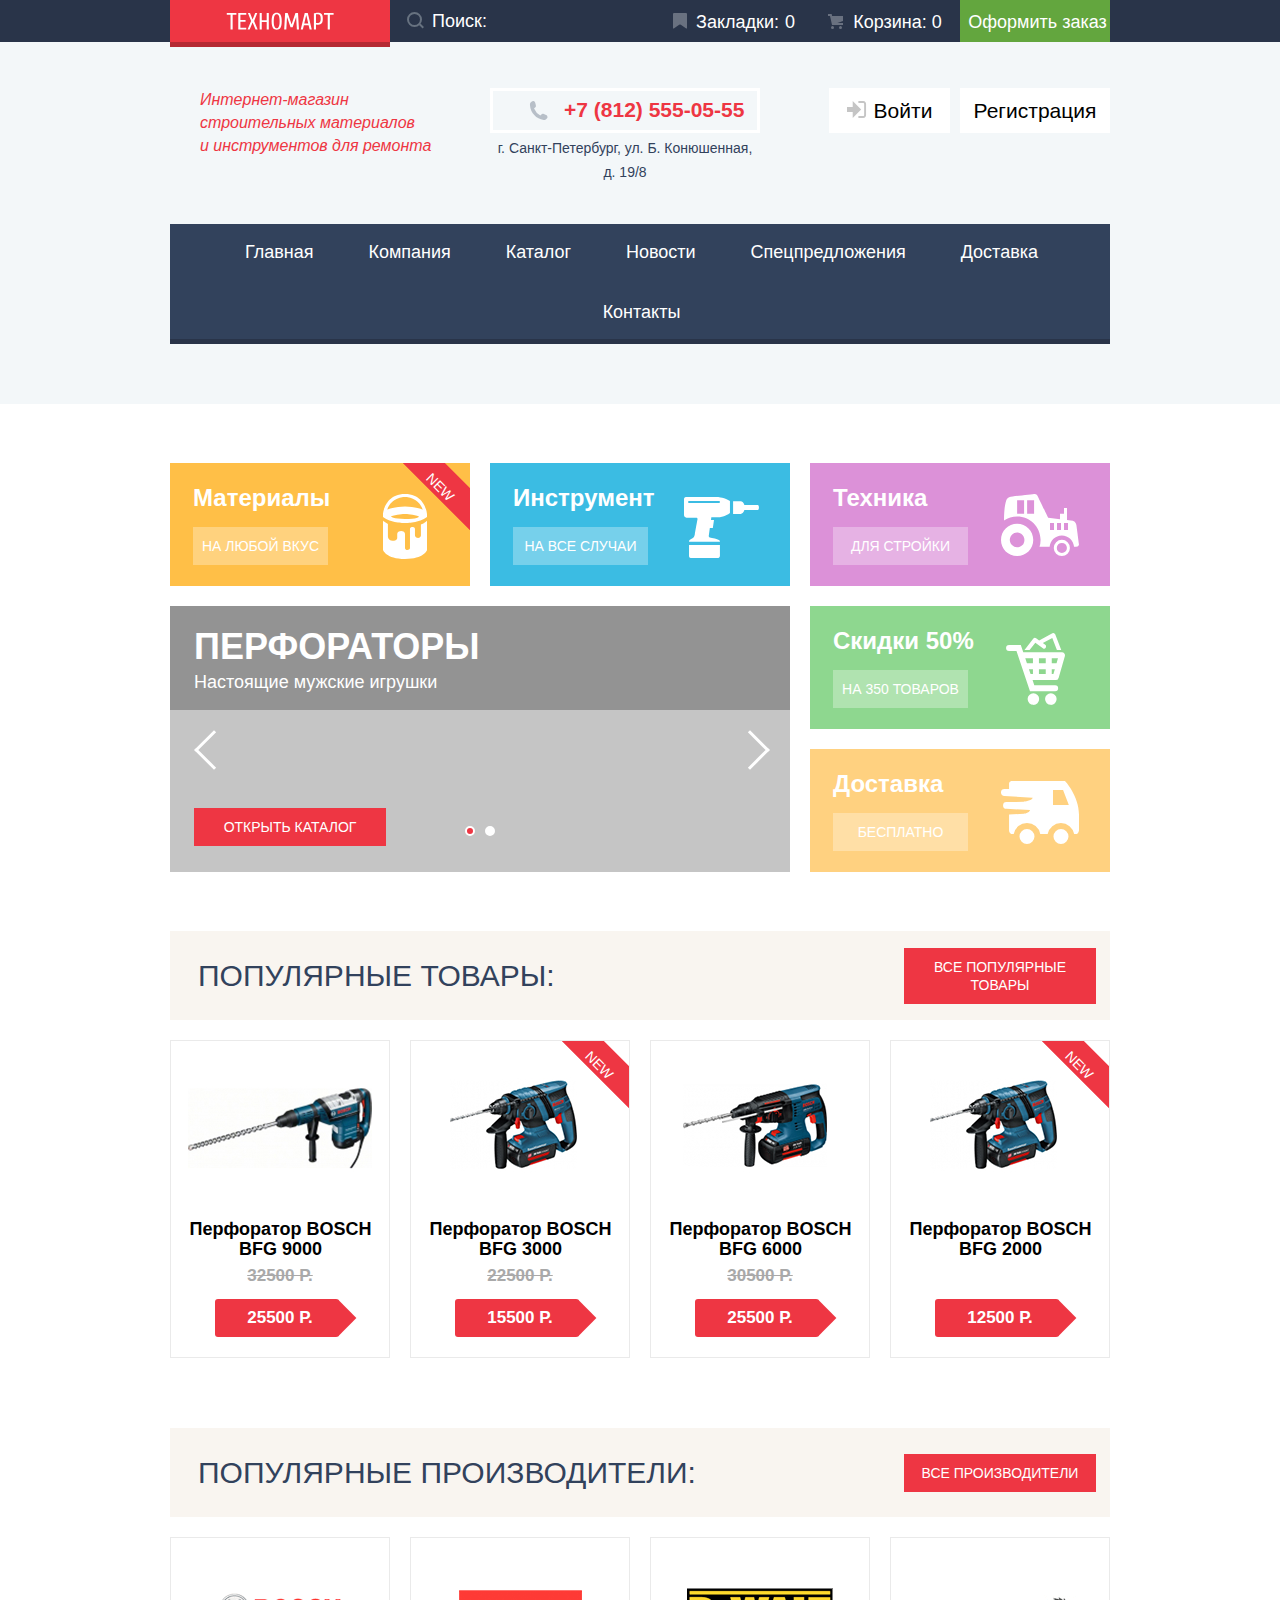
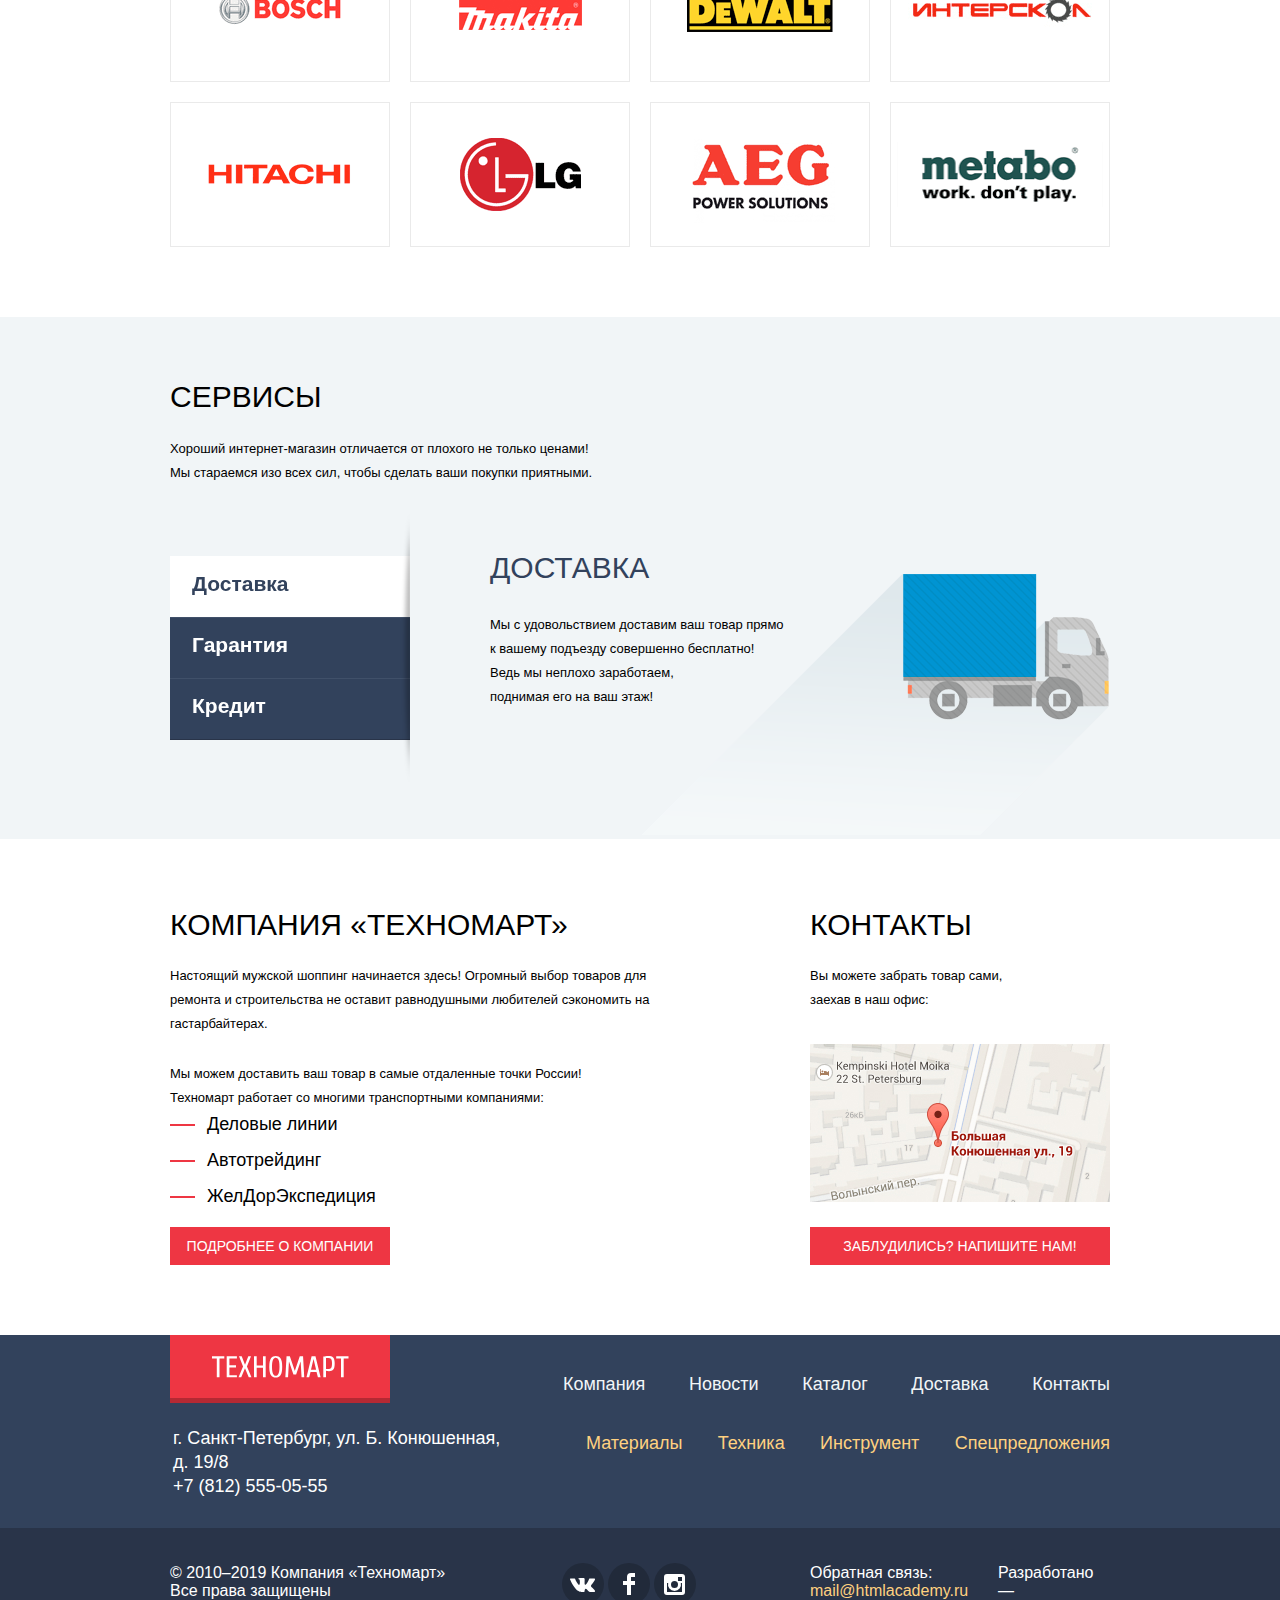
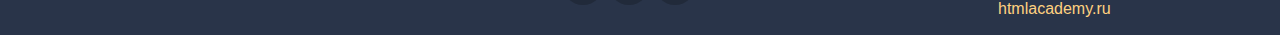
==== index.html @ 14bd51bf "Исправления согласно критерию Д28" ====
<!DOCTYPE html>
<html class="page" lang="ru">
<head>
  <meta charset="UTF-8">
  <title>HTML Academy: Техномарт</title>
  <link href="css/normalize.css" rel="stylesheet">
  <link href="css/style.min.css" rel="stylesheet">
</head>
<body class="page-body">

<header class="page-header">
  <div class="header-bar">
    <div class="container">
      <div class="bar-navigation">
        <a class="header-logo logo-link no-href"></a>
        <form class="search-form" action="https://echo.htmlacademy.ru" method="get">
          <label class="search-block" for="search-field"> 
            <input class="p-2 search-field" id="search-field" type="search" name="search-field" placeholder="Поиск:"><span class="search-icon"></span>
          </label> 
          <button class="search-button" type="submit" name="search-button"></button>
        </form>
        <a class="p-2 bookmark-link" href="">
          <svg width="14" height="16" fill="none" xmlns="http://www.w3.org/2000/svg"><path d="M14 15c0 .55-.37.74-.82.43l-5.36-3.77a1.54 1.54 0 00-1.64 0L.82 15.43c-.45.31-.82.12-.82-.43V1a1 1 0 011-1h12a1 1 0 011 1v14z" fill="#FFF" opacity="0.3"/></svg>
          <span>Закладки: </span><span>0</span>
        </a>
        <a class="p-2 basket-link" href="">
          <svg width="15" height="15" fill="none" xmlns="http://www.w3.org/2000/svg"><path d="M4.5 15a1.5 1.5 0 100-3 1.5 1.5 0 000 3zM12.5 15a1.5 1.5 0 100-3 1.5 1.5 0 000 3zM15 2H4.07l-.42-2H0v2h2.03l1.99 9H15V9H9.44L15 6.95V2z" fill="#FFF" opacity="0.3"/></svg>
          <span>Корзина: </span><span>0</span>
        </a>
        <a class="p-2 order-link" href=""><span>Оформить заказ</span></a>
      </div>
    </div>
  </div>
  <div class="header-navigation">
    <div class="container">
      <nav class="main-navigation">
        <div class="content-navigation">
          <p class="p-5 header-content">Интернет-магазин <br>строительных материалов <br>и&#160;инструментов для ремонта</p>
          <div class="header-contacts">
            <a class="h-4 header-phone" href="tel:+78125550555">+7 (812) 555-05-55</a>
            <address class="desc-txt header-address">г.&#160;Санкт-Петербург, ул.&#160;Б.&#160;Конюшенная, д.&#160;19/8</address>
          </div>
          <div class="user-navigation">
            <a class="p-6 login-link" href=""><svg width="20" height="17" fill="none" xmlns="http://www.w3.org/2000/svg"><path d="M14.17 8.5L5.7 0v6H0v5h5.71v6l8.46-8.5z" fill="#C5C5C5"/><path d="M16.18 15.01h-4.79V17h4.79c2.07 0 2.86-1.81 2.88-3.03V3.03C19.04 1.8 18.26 0 16.18 0h-4.79v1.99h4.79c.8 0 .94.68.96 1.06v10.9c-.02.38-.16 1.06-.96 1.06z" fill="#C5C5C5"/></svg>Войти</a>
            <a class="p-6 register-link" href="">Регистрация</a>
            <div class="p-6 user-name cut-down">
              <a class="user-link" href=""><svg width="20" height="18" fill="none" xmlns="http://www.w3.org/2000/svg"><path d="M17.88 14.17c-2.14-.74-4.25-1.67-5.2-2.4-.66-.5-.78-1.61-.52-2.4a5.49 5.49 0 001.86-4.29C14.02 2.28 12.22 0 10 0 7.78 0 5.98 2.28 5.98 5.08c0 1.8.75 3.38 1.86 4.28.26.8.14 1.92-.51 2.42-.95.72-3.07 1.65-5.21 2.39C-.03 14.9 0 18 0 18h20s.02-3.1-2.12-3.83z" fill="#C5C5C5"/></svg></a>
              <a class="user-link" href="">Равшан Джамшутович</a>
              <a class="user-link" href=""><svg width="20" height="17" fill="none" xmlns="http://www.w3.org/2000/svg"><path d="M20 8.5L11.12 0v6h-6v5h6v6L20 8.5z" fill="#C5C5C5"/><path d="M2.1 13.95V3.05c.02-.38.18-1.06 1.02-1.06h5.02V0H3.12C.94 0 .12 1.81.09 3.03v10.94C.1 15.2.94 17 3.12 17h5.02v-1.99H3.12c-.84 0-1-.68-1.01-1.06z" fill="#C5C5C5"/></svg></a>
            </div>
            <a class="p-3 user-order cut-down" href="">Мои заказы</a><a class="user-marker cut-down">&#9679;</a>
            <a class="p-3 user-profile cut-down" href="">Личный кабинет</a>
          </div>
        </div>
        <ul class="site-navigation">
          <li><a class="p-2 no-href">Главная</a></li>
          <li><a class="p-2" href="">Компания</a></li>
          <li><a class="p-2" href="catalog.html">Каталог</a></li>
          <li><a class="p-2" href="">Новости</a></li>
          <li><a class="p-2" href="">Спецпредложения</a></li>
          <li><a class="p-2" href="">Доставка</a></li>
          <li><a class="p-2" href="">Контакты</a></li>
        </ul>
      </nav>
    </div>
  </div>
</header>

<main class="page-main">
  <div class="container">
    <h1 class="h-2 page-title visually-hidden">Интернет-магазин «Техномарт»</h1>
    <section class="features">
      <h2 class="visually-hidden">Преимущества и фотогалерея товаров</h2>
      <div class="feature-gallery">
        <div class="feature-item new-action">
          <h3 class="h-3 feature-title">Материалы</h3>
          <a class="bttn-txt feature-link" href="">на&#160;любой вкус</a>
        </div>
        <div class="feature-item">
          <h3 class="h-3 feature-title">Инструмент</h3>
          <a class="bttn-txt feature-link" href="">на&#160;все случаи</a>
        </div>
        <div class="feature-item">
          <h3 class="h-3 feature-title">Техника</h3>
          <a class="bttn-txt feature-link" href="">для стройки</a>
        </div>
        <div class="feature-item">
          <h3 class="h-3 feature-title">Скидки&#160;<span>50%</span></h3>
          <a class="bttn-txt feature-link" href="">на&#160;350 товаров</a>
        </div>
        <div class="feature-item">
          <h3 class="h-3 feature-title">Доставка</h3>
          <a class="bttn-txt feature-link" href="">бесплатно</a>
        </div>
        <div class="gallery-sliders gallery-perforator">
          <form class="gallery-slider-form">
            <fieldset class="gallery-filter visually-hidden">
              <legend>Фотогалерея товаров:</legend>
              <input class="" id="gallery-1" type="radio" name="gallery-group" value="gallery-perforator" checked>
              <input class="" id="gallery-2" type="radio" name="gallery-group" value="gallery-drill">
            </fieldset>
          </form>
          <div class="gallery-slider gallery-slider-active">
            <h3 class="h-1 gallery-title">Перфораторы</h3>
            <p class="p-2 gallery-text">Настоящие мужские игрушки</p>
          </div>
          <div class="gallery-slider">
            <h3 class="h-1 gallery-title">Дрели</h3>
            <p class="p-2 gallery-text">Соседям на&#160;радость!</p>
          </div>
          <div class="gallery-slider-button">
            <button class="gallery-button gallery-button-back" type="button" title="Предыдущий слайд"></button>
            <button class="gallery-button gallery-button-next" type="button" title="Следующий слайд"></button>
          </div>
          <div class="gallery-slider-bottom">
            <a class="bttn-txt button catalog-link" href="catalog.html">Открыть каталог</a>
            <div class="gallery-radio-group">
              <label aria-label="Рабочий долбит стену перфоратором" for="gallery-1"><span class="gallery-radio-button gallery-radio-active"></span></label>
              <label aria-label="Рабочий сверлит стену дрелью" for="gallery-2"><span class="gallery-radio-button"></span></label>
            </div>
          </div>
        </div>
      </div>
    </section>
    <section class="popular-products">
      <div class="populars">
        <h2 class="h-2 popular-title">Популярные товары:</h2>
        <a class="bttn-txt button" href="">Все популярные товары</a>
      </div>
      <h3 class="visually-hidden">Список товаров</h3>
      <ul class="product-list">
        <li class="product-item">
          <a class="product-link" href="">
            <h4 class="p-4 product-title">Перфоратор BOSCH BFG 9000</h4>
            <img class="product-picture snippet-32961" src="img/snippet-32961.jpg" width="184" height="164" alt="Перфоратор «BOSCH BFG 9000» работает от сети">
            <p class="price-txt old-price">32500 р.</p>
            <p class="price-txt new-price">25500 р.</p>
          </a>
          <a class="bttn-txt basket-button" href="buy.html">Купить</a>
          <a class="bttn-txt bookmark-button" href="save.html">В закладки</a>
        </li>
        <li class="product-item new-action">
          <a class="product-link" href="">
            <h4 class="p-4 product-title">Перфоратор BOSCH BFG 3000</h4>
            <img class="product-picture snippet-18927" src="img/snippet-18927.jpg" width="127" height="112" alt="Перфоратор «BOSCH BFG 3000» работает от аккумулятора">
            <p class="price-txt old-price">22500 р.</p>
            <p class="price-txt new-price">15500 р.</p>
          </a>
          <a class="bttn-txt basket-button" href="buy.html">Купить</a>
          <a class="bttn-txt bookmark-button" href="save.html">В закладки</a>
        </li>
        <li class="product-item">
          <a class="product-link" href="">
            <h4 class="p-4 product-title">Перфоратор BOSCH BFG 6000</h4>
            <img class="product-picture snippet-945" src="img/snippet-945.jpg" width="144" height="128" alt="Перфоратор «BOSCH BFG 6000» работает от аккумулятора">
            <p class="price-txt old-price">30500 р.</p>
            <p class="price-txt new-price">25500 р.</p>
          </a>
          <a class="bttn-txt basket-button" href="buy.html">Купить</a>
          <a class="bttn-txt bookmark-button" href="save.html">В закладки</a>
        </li>
        <li class="product-item new-action">
          <a class="product-link" href="">
            <h4 class="p-4 product-title">Перфоратор BOSCH BFG 2000</h4>
            <img class="product-picture snippet-18927" src="img/snippet-18927.jpg" width="127" height="112" alt="Перфоратор «BOSCH BFG 2000» работает от аккумулятора">
            <p class="price-txt old-price hidden-content">нет цены</p>
            <p class="price-txt new-price">12500 р.</p> 
          </a>
          <a class="bttn-txt basket-button" href="buy.html">Купить</a>
          <a class="bttn-txt bookmark-button" href="save.html">В закладки</a>
        </li>
      </ul>
    </section>
    <section class="popular-brands">
      <div class="populars">
        <h2 class="h-2 popular-title">Популярные производители:</h2>
        <a class="bttn-txt button" href="">Все производители</a>
      </div>
      <h3 class="visually-hidden">Список производителей</h3>
      <ul class="brand-list">
        <li>
          <a href=""><img src="img/brand-bosch.png" width="126" height="37" alt="Бренд «Bosch»"></a>
        </li>
        <li>
          <a href=""><img src="img/brand-makita.png" width="123" height="40" alt="Бренд «Makita»"></a>
        </li>
        <li>
          <a href=""><img src="img/brand-dewalt.png" width="146" height="44" alt="Бренд «DeWalt»"></a>
        </li>
        <li>
          <a href=""><img src="img/brand-interskol.png" width="200" height="75" alt="Бренд «Интерскол»"></a>
        </li>
        <li>
          <a href=""><img src="img/brand-hitachi.png" width="169" height="31" alt="Бренд «Hitachi»"></a>
        </li>
        <li>
          <a href=""><img src="img/brand-lg.png" width="121" height="73" alt="Бренд «LG»"></a>
        </li>
        <li>
          <a href=""><img src="img/brand-aeg.png" width="151" height="98" alt="Бренд «AEG»"></a>
        </li>
        <li>
          <a href=""><img src="img/brand-metabo.png" width="206" height="73" alt="Бренд «Metabo»"></a>
        </li>
      </ul>
    </section>
  </div>
  <div class="main-services">
    <div class="container">
      <div class="services">
        <h2 class="h-2">Сервисы</h2>
        <p class="p-1">Хороший интернет-магазин отличается от&#160;плохого не&#160;только ценами! <br>Мы&#160;стараемся изо всех сил, чтобы сделать ваши покупки приятными.</p>
      </div>
      <div class="service-aside">
        <ul class="service-list">
          <li class="service-item service-item-active">
            <label class="h-4" for="service-1">Доставка</label>
          </li>
          <li class="service-item">
            <label class="h-4" for="service-2">Гарантия</label>
          </li>
          <li class="service-item">
            <label class="h-4" for="service-3">Кредит</label>
          </li>
        </ul>
      </div>
      <section class="service-sliders service-delivery">
        <h3 class="visually-hidden">Список услуг</h3>
        <form class="service-slider-form">
          <fieldset class="service-filter visually-hidden">
            <legend>Список услуг:</legend>
            <input class="" id="service-1" type="radio" name="service-group" value="service-delivery" checked>
            <input class="" id="service-2" type="radio" name="service-group" value="service-guarantee">
            <input class="" id="service-3" type="radio" name="service-group" value="service-discount">
          </fieldset>
        </form>
        <div class="service-slider service-slider-active">
          <h4 class="h-2 service-title">Доставка</h4>
          <p class="p-1">Мы&#160;с&#160;удовольствием доставим ваш товар прямо <br>к&#160;вашему подъезду совершенно бесплатно! <br>Ведь мы&#160;неплохо заработаем, <br>поднимая его на&#160;ваш этаж!</p>
        </div>
        <div class="service-slider">
          <h4 class="h-2 service-title">Гарантия</h4>
          <p class="p-1">Если купленный у&#160;нас товар поломается или заискрит, <br>а&#160;также в&#160;случае пожара, спровоцированного его <br>возгоранием, вы&#160;всегда можете быть уверены в&#160;нашей <br>гарантии. Мы&#160;обменяем сгоревший товар на&#160;новый. <br>Дом уж&#160;восстановите как-нибудь сами.</p>
        </div>
        <div class="service-slider">
          <h4 class="h-2 service-title">Кредит</h4>
          <p class="p-1">Залезть в&#160;долговую яму стало проще! <br>Кредитные консультанты придут вам на&#160;помощь.</p>
          <a class="bttn-txt button" href="">Отправить заявку</a>
        </div>
      </section>
    </div>
  </div>
  <div class="main-bottom">
    <div class="container">
      <section class="company">
        <h2 class="h-2">Компания «Техномарт»</h2>
        <div class="company-content">
          <p class="p-1">Настоящий мужской шоппинг начинается здесь! Огромный выбор товаров для <br>ремонта и&#160;строительства не&#160;оставит равнодушными любителей сэкономить на&#160;<br>гастарбайтерах.</p>
        </div>
        <div class="company-service">
          <h3 class="visually-hidden">Список партнёров</h3>
          <p class="p-1">Мы&#160;можем доставить ваш товар в&#160;самые отдаленные точки России! <br>Техномарт работает со&#160;многими транспортными компаниями:</p>
          <div class="partner-list">
            <a class="p-2 partner-link" href="">Деловые линии</a>
            <a class="p-2 partner-link" href="">Автотрейдинг</a>
            <a class="p-2 partner-link" href="">ЖелДорЭкспедиция</a>
          </div>
          <a class="bttn-txt button" href="">Подробнее о&#160;компании</a>
        </div>
      </section>
      <section class="contacts">
        <h2 class="h-2">Контакты</h2>
        <div class="contacts-content">
          <p class="p-1">Вы&#160;можете забрать товар сами, <br>заехав в&#160;наш офис:</p>
        </div>
        <div class="contacts-map">
          <a class="map-link" href="map.html"><img src="img/snippet-map.jpg" width="300" height="158" alt="«Техномарт» на карте"></a>
        </div>
        <a class="bttn-txt button contact-link" href="write.html">Заблудились? Напишите нам!</a>
      </section>
    </div>
  </div>
</main>

<footer class="page-footer">
  <div class="main-footer">
    <div class="top-footer">
      <div class="container">
        <div class="footer-company">
          <a class="footer-logo logo-link no-href"></a>
          <p class="p-2 footer-contacts">г.&#160;Санкт-Петербург, ул.&#160;Б.&#160;Конюшенная, д.&#160;19/8 <br><a class="footer-phone" href="tel:+78125550555">+7 (812) 555-05-55</a></p>
        </div>
        <div class="footer-navigation">
          <ul class="top-navigation">
            <li><a class="p-2" href="">Компания</a></li>
            <li><a class="p-2" href="">Новости</a></li>
            <li><a class="p-2" href="catalog.html">Каталог</a></li>
            <li><a class="p-2" href="">Доставка</a></li>
            <li><a class="p-2" href="">Контакты</a></li>
          </ul>
          <ul class="bottom-navigation">
            <li><a class="p-2" href="">Материалы</a></li>
            <li><a class="p-2" href="">Техника</a></li>
            <li><a class="p-2" href="">Инструмент</a></li>
            <li><a class="p-2" href="">Спецпредложения</a></li>
          </ul>
        </div>
      </div>
    </div>
    <div class="bottom-footer">
      <div class="container">
        <p class="p-3 copyright">&#169; 2010–2019 Компания «Техномарт» <br>Все права защищены</p>
        <ul class="footer-social">
          <li class="social-button button-vk"><a class="social-link" href=""><span class="visually-hidden">Вконтакте</span></a></li>
          <li class="social-button button-fb"><a class="social-link" href=""><span class="visually-hidden">Фейсбук</span></a></li>
          <li class="social-button button-ig"><a class="social-link" href=""><span class="visually-hidden">Инстаграм</span></a></li>
        </ul>
        <p class="p-3 developer">Обратная связь: <br>
          <a href="mailto:mail@htmlacademy.ru">mail&#64;htmlacademy.ru</a>
        </p>
        <p class="p-3 developer">Разработано &#8212; <br>
          <a href="https://htmlacademy.ru/intensive/htmlcss">htmlacademy.ru</a>
        </p>
        <p class="p-3 developer visually-hidden">Репозиторий создан для обучения на профессиональном онлайн‑курсе «<a href="https://htmlacademy.ru/intensive/htmlcss">HTML и CSS, уровень 1</a>».</p>
      </div>
    </div>
  </div>
</footer>

<section class="modal modal-feedback shadow">
  <h3 class="h-3 visually-hidden">Обратная связь</h3>
  <form class="modal-feedback-form" action="https://echo.htmlacademy.ru" method="post">
    <div class="modal-feedback-top">
      <label for="feedback-name">
        <span class="p-2 modal-feedback-wrapper">Ваше имя:</span>
        <input class="p-1 modal-feedback-field modal-feedback-name" id="feedback-name" type="text" name="name" placeholder="Имя Фамилия">
      </label>
      <label for="feedback-email">
        <span class="p-2 modal-feedback-wrapper">Ваш e-mail:</span>
        <input class="p-1 modal-feedback-field modal-feedback-email" id="feedback-email" type="email" name="email" placeholder="email@example.com">
      </label>
      <label for="feedback-message">
        <span class="p-2 modal-feedback-wrapper">Текст письма:</span>
        <textarea class="p-1 modal-feedback-textarea modal-feedback-message" id="feedback-message" name="message" rows="5" placeholder="В свободной форме"></textarea>
      </label>
    </div>
    <div class="modal-feedback-bottom">
      <button class="bttn-txt modal-feedback-button" type="submit">Отправить</button>
    </div>
  </form>
  <button class="modal-close" type="button" aria-label="Закрыть"></button>
</section>

<section class="modal modal-map shadow">
  <h3 class="h-3 visually-hidden">Как до нас добраться</h3>
  <iframe src="https://www.google.com/maps/embed?pb=!1m18!1m12!1m3!1d1998.589433000252!2d30.32081117129526!3d59.93895465210814!2m3!1f0!2f0!3f0!3m2!1i1024!2i768!4f13.1!3m3!1m2!1s0x4696310fca145cc1%3A0x42b32648d8238007!2z0JHQvtC70YzRiNCw0Y8g0JrQvtC90Y7RiNC10L3QvdCw0Y8g0YPQuy4sIDE5LzgsINCh0LDQvdC60YIt0J_QtdGC0LXRgNCx0YPRgNCzLCAxOTExODY!5e0!3m2!1sru!2sru!4v1602697998455!5m2!1sru!2sru" width="943" height="442" allowfullscreen="" title="Офис компании по адресу ул. Большая Конюшенная 19/8, Санкт-Петербург"></iframe>
  <button class="modal-close" type="button" aria-label="Закрыть"></button>
</section>

<section class="modal modal-bookmark shadow">
  <div class="modal-bookmark-form">
    <div class="modal-bookmark-top">
      <h3 class="h-3">Товар добавлен в закладки!</h3>
    </div>
    <div class="modal-bookmark-bottom">
      <button class="bttn-txt modal-bookmark-button" type="button">Оформить заказ</button>
      <button class="bttn-txt modal-bookmark-button" type="button">Продолжить покупки</button>
    </div>
  </div>
  <button class="modal-close" type="button" aria-label="Закрыть"></button>
</section>

<section class="modal modal-basket shadow">
  <div class="modal-basket-form">
    <div class="modal-basket-top">
      <h3 class="h-3">Товар добавлен в корзину!</h3>
    </div>
    <div class="modal-basket-bottom">
      <button class="bttn-txt modal-basket-button" type="button">Оформить заказ</button>
      <button class="bttn-txt modal-basket-button" type="button">Продолжить покупки</button>
    </div>
  </div>
  <button class="modal-close" type="button" aria-label="Закрыть"></button>
</section>

<script src="js/script.min.js"></script>

</body>
</html>
---- css/style.min.css ----
@-webkit-keyframes bounce{0%{transform:translateY(-2000px)}70%{transform:translateY(30px)}90%{transform:translateY(-10px)}to{transform:translateY(0)}}@keyframes bounce{0%{transform:translateY(-2000px)}70%{transform:translateY(30px)}90%{transform:translateY(-10px)}to{transform:translateY(0)}}@-webkit-keyframes shake{0%,to{transform:translateX(0)}10%,30%,50%,70%,90%{transform:translateX(-10px)}20%,40%,60%,80%{transform:translateX(10px)}}@keyframes shake{0%,to{transform:translateX(0)}10%,30%,50%,70%,90%{transform:translateX(-10px)}20%,40%,60%,80%{transform:translateX(10px)}}@font-face{font-family:"PT Sans";font-style:normal;font-weight:400;src:local("PT Sans Regular"),local("ptsans"),url(../fonts/ptsans.woff2) format("woff2"),url(../fonts/ptsans.woff) format("woff")}@font-face{font-family:"PT Sans";font-style:normal;font-weight:700;src:local("PT Sans Bold"),local("ptsansbold"),url(../fonts/ptsansbold.woff2) format("woff2"),url(../fonts/ptsansbold.woff) format("woff")}@font-face{font-family:"Cuprum";font-style:normal;font-weight:400;src:local("Cuprum Regular"),local("cuprum"),url(../fonts/cuprum.woff2) format("woff2"),url(../fonts/cuprum.woff) format("woff")}@font-face{font-family:"Cuprum";font-style:italic;font-weight:400;src:local("Cuprum Italic"),local("cuprumitalic"),url(../fonts/cuprumitalic.woff2) format("woff2"),url(../fonts/cuprumitalic.woff) format("woff")}@font-face{font-family:"Cuprum";font-style:normal;font-weight:700;src:local("Cuprum Bold"),local("cuprumbold"),url(../fonts/cuprumbold.woff2) format("woff2"),url(../fonts/cuprumbold.woff) format("woff")}@font-face{font-family:"Cuprum";font-style:italic;font-weight:700;src:local("Cuprum Bold Italic"),local("cuprumbolditalic"),url(../fonts/cuprumbolditalic.woff2) format("woff2"),url(../fonts/cuprumbolditalic.woff) format("woff")}:root{--beige: #F9F5F0;--black: #000000;--cadet-blue-crayola: #C1C6CE;--cobalt-blue: #1D2739;--dark-slate-gray: #677280;--dark-yellow-green: #63A63E;--deep-carmine-pink: #EE3643;--deep-yellow-green: #367315;--gainsboro: #E5E5E5;--granny-s-apples: #8ED78F;--herbal: #5FBB2D;--jade: #00CA74;--light-gray: #B5B5B5;--light-plum: #DC91D8;--light-telegray: #CFCFCF;--marengo: #405069;--moderate-blue: #3D546F;--night-blue: #293449;--orient-red: #BA2732;--pale-orange-yellow: #FFD180;--pale-smoky-white: #EAEAEA;--pearl-white: #F7F3EC;--periwinkle-crayola-light: #F1F5F7;--periwinkle-crayola-lighter: #F3F7F9;--periwinkle-crayola-very-light: #F2F6F8;--persian-red: #CA2C37;--sapphire-dark-blue: #161D29;--sapphire-blue: #212A3A;--shiny-orange: #FFBF47;--silver: #C5C5C5;--smoky-white: #F4F4F4;--twitter: #3BBCE3;--rich-yellowish-green: #518534;--very-pale-blue: #D7DCDE;--violet-blue: #32425C;--wet-asphalt: #565656;--white: #FFFFFF;--white-aluminum: #A9A9A9;--white-rgb: 255, 255, 255;--black-rgb: 0, 0, 0;--silver-rgb: 197, 197, 197;--white-aluminum-rgb: 169, 169, 169}body{min-width:940px;margin:0;padding:0;font-weight:400;font-size:14px;line-height:24px;color:var(--black);background-color:var(--white)}a{text-decoration:none}img{max-width:100%;height:auto}.h-1,.h-2,.h-3,.h-4,body{font-family:"Cuprum","Arial Narrow",sans-serif;font-style:normal}.h-1{font-weight:700;font-size:36px;line-height:36px;text-transform:uppercase}.h-2,.h-3,.h-4{line-height:30px}.h-2{font-weight:400;font-size:30px;text-transform:uppercase}.h-3,.h-4{font-weight:700;font-size:24px}.h-4{font-size:21px}.h-5{font-size:13px;line-height:18px;text-transform:uppercase}.h-5,.h-6,.p-1,.p-2,.p-3,.p-4{font-family:"PT Sans","Arial",sans-serif;font-style:normal;font-weight:400}.h-6{font-size:15px;line-height:19px;text-transform:uppercase}.p-1,.p-2,.p-3,.p-4{font-size:13px;line-height:24px}.p-2,.p-3,.p-4{font-family:"Cuprum","Arial Narrow",sans-serif;font-size:18px}.p-3,.p-4{font-size:16px;line-height:18px}.p-4{font-family:"PT Sans","Arial",sans-serif;font-weight:700;font-size:18px;line-height:20px}.bttn-txt,.desc-txt,.p-5,.p-6{font-family:"Cuprum","Arial Narrow",sans-serif;font-weight:400}.p-5{font-style:italic;font-size:16px;line-height:23px}.bttn-txt,.desc-txt,.p-6{font-style:normal}.p-6{font-size:21px;line-height:21px}.bttn-txt,.desc-txt{font-size:14px}.bttn-txt{line-height:18px;text-transform:uppercase}.desc-txt{line-height:24px}.filter-txt,.legend-txt,.price-txt{font-family:"PT Sans","Arial",sans-serif;font-style:normal;font-weight:700;font-size:17px;line-height:18px;text-transform:uppercase}.legend-txt{line-height:30px}.shadow{background:inherit;background-blend-mode:normal;-webkit-filter:drop-shadow(0 4px 20px rgba(var(--black-rgb).15));filter:drop-shadow(0 4px 20px rgba(var(--black-rgb).15))}.page{height:100%}.page-body{min-height:100%}.container{width:940px;margin:0 auto;padding:0}.page-header{display:grid;margin-bottom:59px}.header-bar{height:42px;position:relative;background:var(--night-blue)}.bar-navigation{display:grid}.header-logo{grid-column:1/2;grid-row:1/2;width:220px;height:47px;background-image:url(../img/logo-technomart-24.svg);background-position:56px 12px;background-repeat:no-repeat}.logo-link{background-color:var(--deep-carmine-pink);box-shadow:inset 0 -5px 0 rgba(var(--black-rgb),.24)}.logo-link:active:not(.no-href){background-color:var(--orient-red)}.search-form{grid-column:2/3;grid-row:1/2}.search-block{width:270px;height:42px;display:flex}.search-field{width:100%;height:100%;margin:0;padding:0 0 0 42px;outline:0;border:0;color:var(--white);background:inherit}.search-field::-webkit-input-placeholder{color:inherit;background:inherit}.search-field::-moz-placeholder{color:inherit;background:inherit}.search-field::placeholder{color:inherit;background:inherit}.search-button{position:absolute;top:0;width:37px;height:42px;border:0;background:inherit;cursor:pointer}.search-icon{position:relative;background:inherit;order:-1}.search-icon::before{content:"";position:absolute;top:12px;left:17px;width:15px;height:15px;border:2px solid var(--dark-slate-gray);border-radius:50%;box-sizing:border-box}.search-icon::after{content:"";position:absolute;top:25px;left:29px;width:5px;height:2px;background-color:var(--dark-slate-gray);transform:rotate(45deg)}.search-field:hover+.search-icon::before{border:2px solid var(--white)}.search-field:hover+.search-icon::after{background-color:var(--white)}.search-field:focus{color:var(--black)}.search-field:focus,.search-field:focus+.search-icon{background:var(--white)}.search-field:focus+.search-icon::before{border:2px solid var(--deep-carmine-pink)}.search-field:focus+.search-icon::after{background-color:var(--deep-carmine-pink)}.bookmark-link{grid-column:3/4;grid-row:1/2}.basket-link,.order-link{grid-column:4/5;grid-row:1/2}.order-link{grid-column:5/6}.basket-link,.bookmark-link,.order-link{width:150px;height:42px;text-align:center;color:var(--white)}.order-link{background:var(--dark-yellow-green)}.basket-link span,.bookmark-link span,.order-link span{display:inline-block;vertical-align:middle}.basket-link span,.order-link span{padding:10px 0 8px 5px}.bookmark-link span{padding:10px 2px 8px 4px}.basket-link svg,.bookmark-link svg{padding:10px 0;vertical-align:middle}.basket-link:active,.bookmark-link:active,.order-link:active{background:var(--sapphire-dark-blue)}.order-link:focus,.order-link:hover{background:var(--herbal)}.order-link:active{color:rgba(var(--white-rgb),.5);background:var(--dark-yellow-green)}.basket-link:focus svg path,.basket-link:hover svg path,.bookmark-link:focus svg path,.bookmark-link:hover svg path{opacity:1}.basket-link:active svg path,.bookmark-link:active svg path{opacity:.3}.basket-link-active,.bookmark-link-active{background:var(--deep-carmine-pink)}.header-contacts .header-phone,.header-navigation{background:var(--periwinkle-crayola-lighter)}.main-navigation{padding-top:46px;margin-bottom:60px}.content-navigation{margin-bottom:40px;display:grid;grid-template-columns:1fr 1fr 1fr;gap:20px}.header-content{margin:0;padding-top:0;padding-left:30px;color:var(--deep-carmine-pink)}.header-contacts{padding-right:30px}.header-contacts .header-phone{width:270px;height:45px;padding-top:4px;padding-left:71px;display:block;border:3px solid var(--white);box-sizing:border-box;background-image:url(../img/icon-phone.svg);background-position:36px 10px;background-repeat:no-repeat}.header-phone{margin-bottom:3px;color:var(--deep-carmine-pink)}.header-address{text-align:center;color:var(--violet-blue)}.user-navigation{display:flex;flex-wrap:wrap;align-items:flex-start;align-content:flex-start;justify-content:flex-end}.login-link{width:121px;margin-right:10px;padding:12px 0;color:var(--black)}.login-link svg{padding-top:1px;vertical-align:top;margin-right:7px}.login-link,.register-link,.user-name{text-align:center;background:var(--white)}.register-link{width:150px;padding:12px 0;color:var(--black)}.user-name{position:relative;width:209px;padding:12px 45px}.user-link:nth-child(1) svg{position:absolute;top:13px;left:15px;background-position:0 0}.user-link:nth-child(2){color:var(--black)}.user-link:nth-child(3) svg{position:absolute;top:14px;right:17px;background-position:0 0}.user-marker,.user-order,.user-profile{margin-top:7px}.user-order,.user-profile{color:var(--violet-blue)}.user-profile{margin-right:45px}.user-marker{padding:0 13px;color:var(--violet-blue);font-size:10px;line-height:18px;cursor:pointer}.login-link:focus,.login-link:hover,.register-link:focus,.register-link:hover,.user-marker:focus,.user-marker:hover,.user-order:focus,.user-order:hover,.user-profile:focus,.user-profile:hover{color:var(--deep-carmine-pink)}.login-link:focus svg path,.login-link:hover svg path,.user-link:focus svg path,.user-link:hover svg path{fill:var(--moderate-blue)}.login-link:active,.register-link:active,.user-link:active,.user-marker:active,.user-order:active,.user-profile:active{color:var(--silver)}.login-link:active svg path,.user-link:active svg path{fill:var(--silver)}.site-navigation{margin:0;padding:0;list-style:none;text-align:center;background:var(--violet-blue);box-shadow:inset 0 -5px 0 var(--night-blue)}.site-navigation li{height:60px;display:inline-block;vertical-align:top}.site-navigation a{padding:16px 24px 20px 27px;display:block;color:var(--white)}.site-navigation a:focus:not(.no-href),.site-navigation a:hover:not(.no-href){background:var(--night-blue)}.site-navigation a:active:not(.no-href){opacity:.5;background:var(--cobalt-blue)}.breadcrumbs{position:absolute;margin-top:-150px;padding:0;list-style:none;display:flex;flex-wrap:wrap;justify-content:flex-start}.breadcrumbs-item{position:relative;margin-right:40px}.breadcrumbs-item-link{width:19px;height:19px;display:block;background-image:url(../img/icon-home.svg);background-position:0 4px;background-repeat:no-repeat}.breadcrumbs-item:last-child{margin-right:0}.breadcrumbs-item::after{content:"";position:absolute;top:7px;right:-20px;width:8px;height:8px;border-top:1px solid var(--cadet-blue-crayola);border-right:1px solid var(--cadet-blue-crayola);box-sizing:border-box;background-color:rgb(var(--white-rgb),0);transform:rotate(45deg)}.breadcrumbs-item-current::after{display:none}.breadcrumbs-item-current a,.filter-title h2,.filter-title h3{color:var(--black)}.breadcrumbs-item a:not(.no-href){color:var(--black)}.breadcrumbs-item a:focus:not(.no-href),.breadcrumbs-item a:hover:not(.no-href){text-decoration:underline}.page-title{padding:29px 14px 30px 28px;color:var(--violet-blue);background:var(--periwinkle-crayola-very-light)}.filters{display:flex;flex-wrap:wrap;flex-direction:row;align-items:flex-start;justify-content:space-between}.filter-products{width:220px}.select-products{width:700px;margin-bottom:59px}.select-products .product-item:nth-child(3n){margin-bottom:18px}.select-products .product-list{margin-bottom:30px}.filter-title{width:auto;height:38px;padding-left:18px;padding-right:14px;border-radius:5px;color:var(--black);background:var(--pearl-white);display:flex;align-items:center;justify-content:space-between}.filter-title:not(.filter-navigation){margin-bottom:13px}.filter-form,.filter-item label{padding:0;margin:0}.filter-navigation{margin-bottom:28px}.filter-navigation ul{width:auto;padding:0;margin:0;list-style:none}.filter-navigation li{margin-left:14px;display:inline-block;vertical-align:middle}.filter-navigation li:first-child{margin-left:0}.filter-navigation-price,.filter-navigation-type{width:100px}.filter-navigation-function{width:145px}.filter-navigation-fall,.filter-navigation-rise{width:auto}.filter-navigation-fall a,.filter-navigation-rise a{padding-right:0}.filter-link,.filter-link-triangle{opacity:.3;color:var(--black)}.filter-link:not(.filter-link-active){text-decoration:underline;-webkit-text-decoration-style:dotted;text-decoration-style:dotted;text-underline-position:under;-webkit-text-decoration-color:var(--deep-carmine-pink);text-decoration-color:var(--deep-carmine-pink)}.filter-link:focus:not(.filter-link-active),.filter-link:hover:not(.filter-link-active){opacity:1;color:var(--black);-webkit-text-decoration-style:solid;text-decoration-style:solid;-webkit-text-decoration-color:var(--deep-carmine-pink);text-decoration-color:var(--deep-carmine-pink)}.filter-link-triangle:focus:not(.filter-link-active),.filter-link-triangle:hover:not(.filter-link-active){opacity:1;color:var(--black)}.filter-link-active{opacity:1;color:var(--deep-carmine-pink);text-decoration:none;cursor:default}.filter-item{padding:0;margin:0;border:0}.filter-item:nth-child(1) legend{padding-top:0;padding-bottom:10px}.filter-item:nth-child(1){padding-bottom:25px;margin-bottom:15px}.filter-item:nth-child(2) legend{padding-bottom:20px}.filter-item:nth-child(2){padding-bottom:6px;margin-bottom:18px}.filter-item:nth-child(3) legend{padding-bottom:24px}.filter-item:nth-child(3){margin-bottom:18px}.filter-item:not(.filter-item-last){border-bottom:1px solid var(--gainsboro)}.range-controls{position:relative;height:41px;margin-bottom:9px;padding-top:39px;padding-right:20px;padding-left:20px;background-color:var(--pearl-white);border-radius:5px}.range-controls .scale{width:180px;height:2px;background:var(--very-pale-blue)}.range-controls .bar{width:152px;height:2px;background:var(--jade)}.range-controls .toggle{position:absolute;top:30px;left:0;width:4px;height:4px;border:8px solid var(--white);background-color:var(--white-aluminum);border-radius:50%;box-shadow:0 2px 1px 0 var(--light-telegray);cursor:pointer}.range-controls .toggle-min{left:20px}.range-controls .toggle-max{left:160px}.price-controls{display:flex;justify-content:space-between}.price-controls span{padding:10px 0;font-size:10px}.price-controls input{width:75px;padding:10px;text-align:center;color:var(--black);border:0;border-radius:5px;background:var(--pearl-white);font-family:inherit;font-size:inherit}.filter-item ul{padding:0;margin:0;list-style:none}.filter-option{padding-bottom:20px;padding-left:35px}.filter-option label{position:relative;display:block;cursor:pointer;-webkit-user-select:none;-moz-user-select:none;user-select:none}.range-filter{width:220px;margin-top:0}.filter-input-checkbox+label::before{content:"";position:absolute;left:-35px;top:-3px;width:23px;height:23px;border:2px solid var(--silver);border-radius:3px;box-sizing:border-box}.filter-input-checkbox:checked+label::after{content:"";position:absolute;top:-1px;left:-30px;width:20px;height:11px;border-left:4px solid var(--silver);border-bottom:4px solid var(--silver);box-sizing:border-box;box-shadow:0 2px 0 var(--white),inset 0 -2px 0 var(--white);background:rgb(var(--white-rgb),.01);transform:rotate(-45deg)}.filter-input-radio+label::before{content:"";position:absolute;left:-35px;top:-3px;width:24px;height:24px;border:4px solid var(--silver);border-radius:50%;box-sizing:border-box}.filter-input-radio:checked+label::after{content:"";position:absolute;top:5px;left:-27px;width:8px;height:8px;background-color:var(--silver);border-radius:50%}.filter-button{width:100%;height:38px;color:var(--black);border:1px solid var(--gainsboro);box-sizing:border-box;background:var(--white);cursor:pointer}.filter-input-checkbox:focus+label::before,.filter-input-checkbox:hover+label::before{border:2px solid var(--light-gray)}.filter-input-checkbox:checked:focus+label::after,.filter-input-checkbox:checked:hover+label::after{border-left:4px solid var(--light-gray);border-bottom:4px solid var(--light-gray)}.filter-input-radio:focus+label::before,.filter-input-radio:hover+label::before{border:4px solid var(--light-gray)}.filter-input-radio:checked:focus+label::after,.filter-input-radio:checked:hover+label::after{background-color:var(--light-gray)}.filter-input-checkbox:disabled+label,.filter-input-radio:disabled+label{color:var(--black);mix-blend-mode:normal;opacity:.4;cursor:default}.features{margin-bottom:59px}.feature-gallery{margin:0;padding:0;list-style:none;display:grid;grid-template-columns:1fr 1fr 1fr;gap:20px;align-content:start}.feature-item{width:300px;height:123px;display:flex;flex-direction:column}.feature-item:nth-child(1){grid-column:1/2;grid-row:1/2;background:var(--shiny-orange);background-image:url(../img/icon-1.svg);background-position:213px 31px;background-repeat:no-repeat}.feature-item:nth-child(2){grid-column:2/3;grid-row:1/2;background:var(--twitter);background-image:url(../img/icon-2.svg);background-position:194px 34px;background-repeat:no-repeat}.feature-item:nth-child(3){grid-column:3/4;grid-row:1/2;background:var(--light-plum);background-image:url(../img/icon-3.svg);background-position:191px 31px;background-repeat:no-repeat}.feature-item:nth-child(4){grid-column:3/4;grid-row:2/3;background:var(--granny-s-apples);background-image:url(../img/icon-4.svg);background-position:196px 26px;background-repeat:no-repeat}.feature-item:nth-child(5){grid-column:3/4;grid-row:3/4;background:var(--pale-orange-yellow);background-image:url(../img/icon-5.svg);background-position:191px 32px;background-repeat:no-repeat}.feature-link,.feature-title{display:flex;color:var(--white)}.feature-title{margin:20px 23px 14px}.feature-link{width:135px;height:38px;margin-left:23px;align-items:center;justify-content:center;background:rgba(var(--white-rgb),.3)}.feature-link:focus,.feature-link:hover{background:rgba(var(--silver-rgb),.3);background-blend-mode:normal}.feature-link:active{background:rgba(var(--white-aluminum-rgb),.3)}.gallery-sliders{width:620px;height:266px;margin:0;padding:0;grid-column:1/3;grid-row:2/4;background:var(--silver)}.gallery-drill{background-image:url(../img/snippet-drill.jpg)}.gallery-perforator{background-image:url(../img/snippet-perforator.jpg)}.gallery-slider{display:none;width:620px;height:104px;margin:0 0 20px;padding:0;background:rgb(var(--black-rgb),.25)}.gallery-slider-active{display:block}.gallery-text,.gallery-title{margin:0;padding:23px 20px 5px 24px;color:var(--white)}.gallery-text{padding:0 20px 0 24px}.gallery-slider-button{margin:0 20px 38px 24px;display:flex;justify-content:space-between}.gallery-button{width:22px;height:40px;border:0;background:rgb(var(--white-rgb),0);cursor:pointer}.gallery-button-back,.gallery-button-next{position:relative}.gallery-button-next{transform:rotate(-180deg)}.gallery-button-back::after,.gallery-button-next::after{content:"";position:absolute;bottom:6px;left:6px;width:28px;height:28px;border-bottom:3px solid var(--white);border-left:3px solid var(--white);box-sizing:border-box;background-color:rgb(var(--white-rgb),0);background-position:0 0;transform:rotate(45deg)}.gallery-slider-bottom{height:38px;display:grid;grid-template-columns:216px 1fr;align-items:flex-end}.catalog-link{margin-left:24px}.gallery-radio-group{width:188px;height:30px;display:flex;flex-wrap:nowrap;flex-direction:row;align-items:center;justify-content:center}.gallery-radio-button{width:10px;height:10px;display:block;margin:5px;border:2px solid var(--white);border-radius:50%;box-sizing:border-box;background:var(--white)}.gallery-radio-active{background:var(--deep-carmine-pink)}.gallery-radio-button:not(.gallery-radio-active){cursor:pointer}.gallery-radio-button:focus:not(.gallery-radio-active),.gallery-radio-button:hover:not(.gallery-radio-active){background:rgb(var(--white-rgb),0)}.gallery-button:hover{outline:0}.button{width:192px;padding:10px 0;display:block;text-align:center;color:var(--white);background:var(--deep-carmine-pink)}.button:focus,.button:hover{background:var(--persian-red)}.button:active{background:var(--orient-red)}.populars{height:89px;margin-bottom:20px;padding-left:28px;padding-right:14px;display:flex;flex-direction:row;align-items:center;justify-content:space-between;background:var(--beige)}.popular-title{color:var(--violet-blue);background:inherit}.popular-products{margin-bottom:52px}.product-list{margin:0;padding:0;list-style:none;display:flex;flex-wrap:wrap;align-content:flex-start;justify-content:space-between}.popular-products .product-item:nth-child(4n){margin-bottom:18px}.product-item{position:relative;width:220px;height:318px;margin:0;padding:0;background:var(--white);border:1px solid var(--pale-smoky-white);box-sizing:border-box}.product-link{width:100%;height:100%;margin:0;padding:0}.product-title{margin:178px 16px 8px 17px;padding:0;text-align:center;color:var(--black)}.basket-button::before,.new-price::after,.product-picture{position:absolute;background-position:0 0}.snippet-32961{top:5px;left:17px}.snippet-18927{top:28px;left:39px}.snippet-945{top:21px;left:32px}.old-price{margin:0 50px 14px 44px;padding:0 0 0 6px;text-align:center;-webkit-text-decoration-line:line-through;text-decoration-line:line-through;color:var(--white-aluminum)}.new-price{position:relative;margin:0 50px 0 44px;padding:10px 0 10px 6px;text-align:center;border-radius:3px;color:var(--white);background:var(--deep-carmine-pink)}.basket-button::before,.new-price::after{content:""}.new-price::after{width:26px;height:26px;top:6px;right:-12px;background-color:var(--deep-carmine-pink);transform:rotate(45deg)}.basket-button,.bookmark-button{position:absolute;left:41px;text-align:center;border-radius:2px;visibility:hidden}.basket-button{min-width:120px;padding:10px 0 10px 15px;top:38px;color:var(--white);background:var(--dark-yellow-green);box-shadow:inset 0 -3px 0 var(--deep-yellow-green)}.bookmark-button{min-width:135px;padding:7px;top:86px;color:var(--violet-blue);border:3px solid var(--dark-yellow-green);box-sizing:border-box}.basket-button::before{width:15px;height:15px;left:30px;opacity:.3;background-image:url(../img/icon-cart.svg);background-repeat:no-repeat;background-size:cover}.brand-list li:focus,.brand-list li:hover,.product-item:focus,.product-item:hover{background-blend-mode:normal;-webkit-filter:drop-shadow(0 4px 20px rgba(var(--black-rgb),.15));filter:drop-shadow(0 4px 20px rgba(var(--black-rgb),.15))}.product-item:focus .product-picture,.product-item:hover .product-picture{visibility:hidden}.product-item:focus .basket-button,.product-item:focus .bookmark-button,.product-item:hover .basket-button,.product-item:hover .bookmark-button{visibility:visible}.basket-button:focus,.basket-button:hover{background:var(--herbal)}.bookmark-button:focus,.bookmark-button:hover{border:3px solid var(--violet-blue)}.basket-button:active{background:var(--rich-yellowish-green)}.bookmark-button:active,.brand-list li:active{opacity:.5}.new-action{position:relative}.new-action::after,.new-action::before{position:absolute;background-position:0 0}.new-action::before{content:"";width:68px;height:68px;top:0;right:0;background-image:linear-gradient(to right top,rgba(var(--white-rgb),0) 50%,var(--deep-carmine-pink) 51%,var(--deep-carmine-pink) 81%,rgba(var(--white-rgb),0) 82%)}.new-action::after{content:"new";top:15px;right:13px;text-align:center;text-transform:uppercase;font-family:"Cuprum","Arial Narrow",sans-serif;font-style:normal;font-weight:400;font-size:14px;line-height:18px;color:var(--white);transform:rotate(45deg)}.pagination-list{display:flex;flex-wrap:wrap;padding:0;margin:0;list-style:none}.pagination-item{margin-right:11px}.pagination-item:last-child{margin-right:0}.pagination-item a{display:block;padding:9px 14px;background:var(--white);border:1px solid var(--gainsboro);box-sizing:border-box;border-radius:2px}.pagination-item:last-child a{padding:9px 31px}.pagination-list a:not(.no-href){color:var(--black)}.pagination-item a:focus:not(.no-href),.pagination-item a:hover:not(.no-href){border:1px solid var(--silver)}.pagination-item a:active:not(.no-href){border:1px solid var(--deep-carmine-pink)}.pagination-item-current a,.pagination-item-current a:active,.pagination-item-current a:focus,.pagination-item-current a:hover{color:var(--white);border:1px solid var(--deep-carmine-pink);background-color:var(--deep-carmine-pink)}.popular-brands{margin-bottom:70px}.brand-list{margin:0;padding:0;list-style:none;display:grid;grid-template-columns:1fr 1fr 1fr 1fr;gap:20px}.brand-list li{width:220px;height:145px;background:var(--white);border:1px solid var(--pale-smoky-white);box-sizing:border-box}.brand-list a{width:100%;height:100%;display:flex;flex-wrap:wrap;align-items:center;justify-content:center}.main-services{background:var(--periwinkle-crayola-light)}.main-services .container{display:grid;grid-template-columns:1fr 2fr;gap:10px}.services{margin-top:40px;grid-column:1/3;grid-row:1/2}.service-aside{width:240px;min-height:279px;grid-column:1/2;grid-row:2/3;padding-top:48px;position:relative}.service-aside::before{content:"";position:absolute;width:10px;height:279px;top:0;right:0;background-blend-mode:normal;background-image:url(../img/aside-border.png);background-position:0 0;background-repeat:no-repeat;z-index:1}.service-list{margin:0;padding:0;list-style:none}.service-item{width:240px;height:61px;color:var(--white);background:var(--violet-blue);background-blend-mode:normal;box-shadow:inset 0 1px 0 var(--marengo);-webkit-filter:drop-shadow(0 1px 0 var(--night-blue));filter:drop-shadow(0 1px 0 var(--night-blue))}.service-item-active{color:var(--violet-blue);background:var(--white);background-blend-mode:normal;box-shadow:0 1px 0 var(--white);-webkit-filter:drop-shadow(0 1px 0 var(--white));filter:drop-shadow(0 1px 0 var(--white))}.service-item label{margin:auto 0;padding:13px 22px;display:block;cursor:pointer}.service-item:focus:not(.service-item-active),.service-item:hover:not(.service-item-active){background:var(--night-blue)}.service-sliders{padding-top:5px;grid-column:2/3;grid-row:2/3}.service-slider{width:619px;height:286px;margin:0;padding:0;display:none}.modal-basket-top h3,.modal-bookmark-top h3,.service-delivery,.service-discount,.service-guarantee{position:relative}.service-delivery::after,.service-discount::after,.service-guarantee::after{content:"";position:absolute;width:468px;height:261px;bottom:4px;right:1px;background-image:url(../img/snippet-delivery.png);background-repeat:no-repeat;background-position:0 0}.service-discount::after,.service-guarantee::after{width:389px;height:283px;right:-10px;background-image:url(../img/snippet-guarantee.png)}.service-discount::after{width:465px;height:285px;bottom:2px;background-image:url(../img/snippet-discount.png)}.service-slider-active{display:block}.service-title{margin-bottom:30px;color:var(--violet-blue)}.service-slider p{margin-bottom:24px}.main-bottom{padding-bottom:70px}.main-bottom .container{display:grid;grid-template-columns:2fr 1fr;-moz-column-gap:40px;column-gap:40px}.company{padding-top:46px}.company-content{margin-bottom:26px}.company-service p{margin-bottom:2px}.partner-list{margin-bottom:7px;display:flex;flex-wrap:wrap;flex-direction:column}.partner-link{margin-left:37px;margin-bottom:12px;position:relative;color:var(--black)}.partner-link::after{content:"";position:absolute;top:12px;left:-37px;width:25px;height:2px;background-color:var(--deep-carmine-pink)}.company .button{width:220px}.contacts{padding-top:46px}.contacts-content{margin-bottom:32px}.contacts-map{width:300px;height:158px;padding:0;margin-bottom:25px}.contacts .button{width:100%}.main-articles{display:grid;background:var(--periwinkle-crayola-light)}.articles{margin-top:64px;padding-bottom:56px}.main-footer{display:grid;grid-template-rows:193px 107px}.top-footer{background:var(--violet-blue)}.top-footer .container{display:grid;grid-template-columns:389px 1fr;-moz-column-gap:4px;column-gap:4px}.footer-company{display:flex;flex-wrap:wrap;color:var(--white)}.footer-phone{color:inherit}.footer-logo{width:220px;height:68px;margin-bottom:5px;background-image:url(../img/logo-technomart-30.svg);background-position:41px 20px;background-repeat:no-repeat}.footer-contacts{margin-left:3px}.footer-navigation{margin-top:37px}.top-navigation{margin:0;padding:0;list-style:none;display:flex;flex-wrap:wrap;flex-direction:row;justify-content:space-between}.top-navigation a{color:var(--periwinkle-crayola-light)}.top-navigation a:focus:not(.no-href),.top-navigation a:hover:not(.no-href){-webkit-text-decoration-line:underline;text-decoration-line:underline}.top-navigation a:active:not(.no-href){-webkit-text-decoration-line:none;text-decoration-line:none;opacity:.5}.bottom-navigation{margin:34px 0 0 23px;padding:0;list-style:none;display:flex;flex-wrap:wrap;flex-direction:row;justify-content:space-between}.bottom-navigation a,.developer a{color:var(--pale-orange-yellow)}.bottom-navigation a:focus:not(.no-href),.bottom-navigation a:hover:not(.no-href){-webkit-text-decoration-line:underline;text-decoration-line:underline}.bottom-navigation a:active:not(.no-href){opacity:.5;-webkit-text-decoration-line:none;text-decoration-line:none}.bottom-footer{background:var(--night-blue)}.bottom-footer .container{padding-top:20px;display:grid;grid-template-columns:389px 251px 188px 1fr 1px}.copyright{color:var(--white)}.footer-social{width:140px;margin:0;padding:0;list-style:none;text-align:center}.social-button{width:42px;height:42px;margin-top:15px;display:inline-block;vertical-align:top;border:2px solid inherit;border-radius:50%;box-sizing:border-box;background-color:var(--sapphire-blue);background-position:center center;background-repeat:no-repeat}.button-vk{background-image:url(../img/icon-vk.svg)}.button-fb{background-image:url(../img/icon-fb.svg)}.button-ig{background-image:url(../img/icon-insta.svg)}.social-link{width:100%;height:100%;display:block;color:var(--white)}.social-button:active,.social-button:focus,.social-button:hover{background-color:var(--deep-carmine-pink)}.developer{color:var(--white)}.developer a:focus,.developer a:hover{-webkit-text-decoration-line:underline;text-decoration-line:underline}.developer a:active{color:var(--deep-carmine-pink);-webkit-text-decoration-line:none;text-decoration-line:none}.hidden-content{visibility:hidden}.visually-hidden{position:absolute;width:1px;height:1px;margin:-1px;border:0;padding:0;white-space:nowrap;-webkit-clip-path:inset(100%);clip-path:inset(100%);clip:rect(0 0 0 0);overflow:hidden}.cut-down,.modal{display:none}.modal{position:fixed;top:0;right:0;bottom:0;left:0;margin:auto;border-top:7px solid var(--deep-carmine-pink);box-shadow:0 0 14.7px rgba(47,42,43,.5)}.modal-close,.modal-map{background-repeat:no-repeat}.modal-close{position:absolute;width:21px;height:21px;top:10px;right:10px;border:0;background:rgba(var(--white-rgb),0);background-position:top right;background-size:cover;cursor:pointer}.modal-close::after,.modal-close::before{content:"";position:absolute;top:8px;left:-4px;width:28px;height:5px;background-color:var(--deep-carmine-pink);transform:rotate(45deg)}.modal-close::after{transform:rotate(-45deg)}.modal-map{width:943px;height:442px;color:var(--wet-asphalt);background:var(--wet-asphalt);background-image:url(../img/popup-map.jpg);background-position:center center}.modal-map iframe{border:0}.modal-map-show{display:block;-webkit-animation:bounce .6s;animation:bounce .6s}.modal-feedback{width:620px;height:423px}.modal-feedback-show{display:block;-webkit-animation:bounce .6s;animation:bounce .6s}.modal-feedback-error{-webkit-animation:shake .6s;animation:shake .6s}.modal-feedback-form{display:grid;grid-template-rows:311px 112px;background:var(--white)}.modal-feedback-top{margin:40px 80px;width:460px;display:flex;flex-wrap:wrap;align-items:flex-start;align-content:start;justify-content:space-between;background:var(--white)}.modal-feedback-wrapper{display:block;margin-bottom:11px;color:var(--black)}.modal-feedback-field,.modal-feedback-textarea{padding:7px 12px;color:var(--greydark);background:var(--white);border:2px solid var(--silver);box-sizing:border-box;border-radius:2px}.modal-feedback-field{width:220px;height:38px;margin-bottom:13px}.modal-feedback-textarea{width:460px;height:114px}.modal-feedback-bottom{display:flex;flex-wrap:wrap;align-items:center;justify-content:center;background:var(--pale-smoky-white)}.modal-feedback-button{width:460px;height:38px;text-align:center;text-transform:uppercase;border:0;color:var(--white);background:var(--deep-carmine-pink);cursor:pointer}.modal-basket,.modal-bookmark{width:620px;height:275px}.modal-basket-show,.modal-bookmark-show{display:block;-webkit-animation:bounce .6s;animation:bounce .6s}.modal-basket-form,.modal-bookmark-form{display:grid;grid-template-rows:163px 112px;background:var(--white)}.modal-basket-bottom,.modal-basket-top,.modal-bookmark-bottom,.modal-bookmark-top{display:flex;flex-wrap:wrap;align-items:center;justify-content:center}.modal-basket-top h3::before,.modal-bookmark-top h3::before{content:"";position:absolute;top:-19px;left:-95px;width:66px;height:66px;border-radius:50%;box-sizing:border-box;background-position:0 0;background:var(--dark-yellow-green)}.modal-basket-top h3::after,.modal-bookmark-top h3::after{content:"";position:absolute;top:2px;left:-78px;width:35px;height:20px;border-left:7px solid var(--white);border-bottom:7px solid var(--white);box-sizing:border-box;background-position:0 0;background:rgb(var(--white-rgb),.01);transform:rotate(-45deg)}.modal-basket-bottom,.modal-bookmark-bottom{background:var(--pale-smoky-white)}.modal-basket-button,.modal-bookmark-button{width:192px;min-height:38px;text-align:center;text-transform:uppercase;border:0;color:var(--white);background:var(--deep-carmine-pink);cursor:pointer}.modal-basket-button:first-child,.modal-bookmark-button:first-child{margin-right:5px;color:var(--white);background:var(--deep-carmine-pink)}.modal-basket-button:last-child,.modal-bookmark-button:last-child{margin-left:5px;color:var(--black);background:var(--white)}
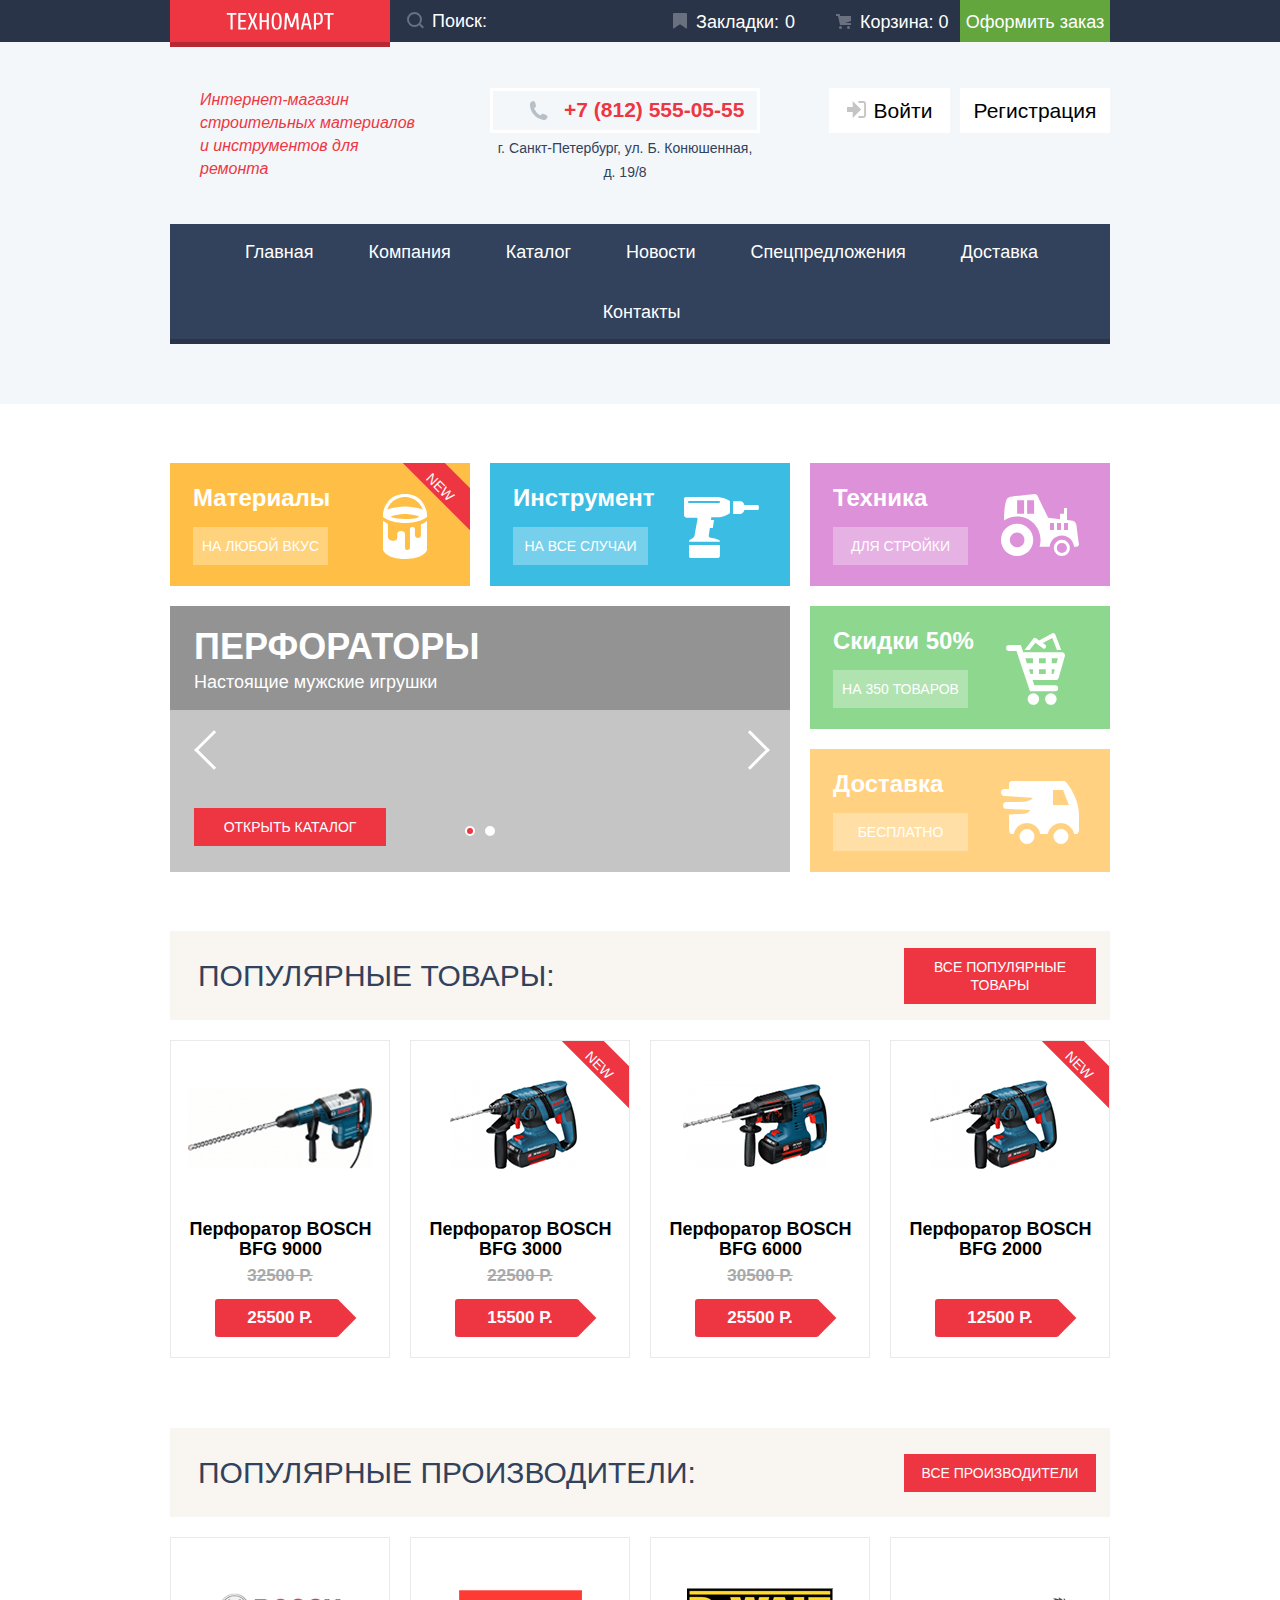
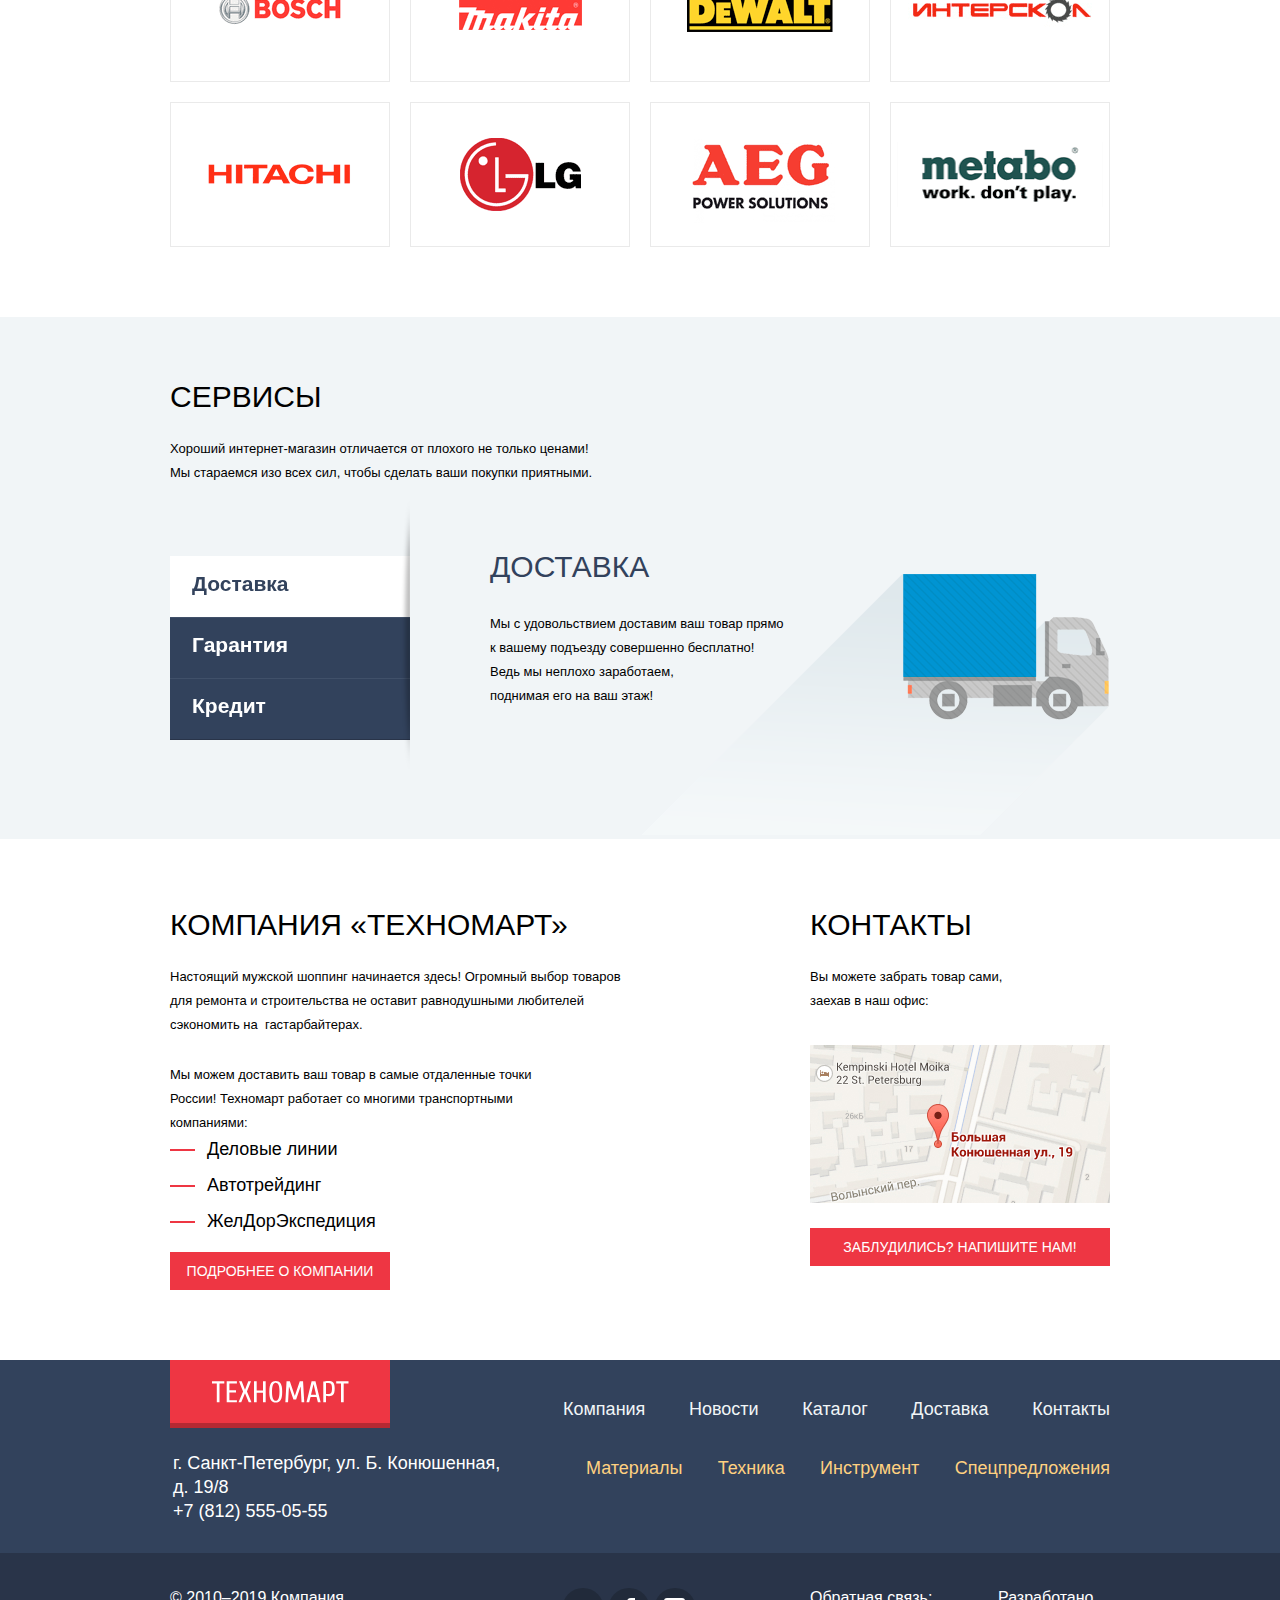
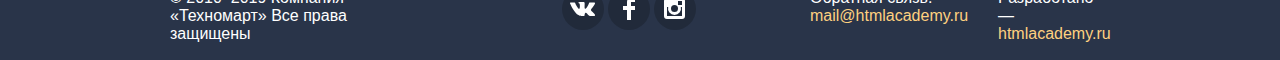
==== commit 1b2ad120: "Исправления согласно критерию Б4" ====
--- a/index.html
+++ b/index.html
@@ -35,7 +35,7 @@
     <div class="container">
       <nav class="main-navigation">
         <div class="content-navigation">
-          <p class="p-5 header-content">Интернет-магазин <br>строительных материалов <br>и&#160;инструментов для ремонта</p>
+          <p class="p-5 header-content">Интернет-магазин строительных материалов и&#160;инструментов для ремонта</p>
           <div class="header-contacts">
             <a class="h-4 header-phone" href="tel:+78125550555">+7 (812) 555-05-55</a>
             <address class="desc-txt header-address">г.&#160;Санкт-Петербург, ул.&#160;Б.&#160;Конюшенная, д.&#160;19/8</address>
@@ -209,7 +209,8 @@
     <div class="container">
       <div class="services">
         <h2 class="h-2">Сервисы</h2>
-        <p class="p-1">Хороший интернет-магазин отличается от&#160;плохого не&#160;только ценами! <br>Мы&#160;стараемся изо всех сил, чтобы сделать ваши покупки приятными.</p>
+        <p class="p-1">Хороший интернет-магазин отличается от&#160;плохого не&#160;только ценами!</p>
+        <p class="p-1">Мы&#160;стараемся изо всех сил, чтобы сделать ваши покупки приятными.</p>
       </div>
       <div class="service-aside">
         <ul class="service-list">
@@ -236,11 +237,12 @@
         </form>
         <div class="service-slider service-slider-active">
           <h4 class="h-2 service-title">Доставка</h4>
-          <p class="p-1">Мы&#160;с&#160;удовольствием доставим ваш товар прямо <br>к&#160;вашему подъезду совершенно бесплатно! <br>Ведь мы&#160;неплохо заработаем, <br>поднимая его на&#160;ваш этаж!</p>
+          <p class="p-1">Мы&#160;с&#160;удовольствием доставим ваш товар прямо <br>к&#160;вашему подъезду совершенно бесплатно!</p>
+          <p class="p-1">Ведь мы&#160;неплохо заработаем, <br>поднимая его на&#160;ваш этаж!</p>
         </div>
         <div class="service-slider">
           <h4 class="h-2 service-title">Гарантия</h4>
-          <p class="p-1">Если купленный у&#160;нас товар поломается или заискрит, <br>а&#160;также в&#160;случае пожара, спровоцированного его <br>возгоранием, вы&#160;всегда можете быть уверены в&#160;нашей <br>гарантии. Мы&#160;обменяем сгоревший товар на&#160;новый. <br>Дом уж&#160;восстановите как-нибудь сами.</p>
+          <p class="p-1">Если купленный у&#160;нас товар поломается или заискрит, <br>а&#160;также в&#160;случае пожара, спровоцированного его возгоранием, вы&#160;всегда можете быть уверены в&#160;нашей гарантии. Мы&#160;обменяем сгоревший товар на&#160;новый. <br>Дом уж&#160;восстановите как-нибудь сами.</p>
         </div>
         <div class="service-slider">
           <h4 class="h-2 service-title">Кредит</h4>
@@ -255,11 +257,11 @@
       <section class="company">
         <h2 class="h-2">Компания «Техномарт»</h2>
         <div class="company-content">
-          <p class="p-1">Настоящий мужской шоппинг начинается здесь! Огромный выбор товаров для <br>ремонта и&#160;строительства не&#160;оставит равнодушными любителей сэкономить на&#160;<br>гастарбайтерах.</p>
+          <p class="p-1">Настоящий мужской шоппинг начинается здесь! Огромный выбор товаров для ремонта и&#160;строительства не&#160;оставит равнодушными любителей сэкономить на&#160; гастарбайтерах.</p>
         </div>
         <div class="company-service">
           <h3 class="visually-hidden">Список партнёров</h3>
-          <p class="p-1">Мы&#160;можем доставить ваш товар в&#160;самые отдаленные точки России! <br>Техномарт работает со&#160;многими транспортными компаниями:</p>
+          <p class="p-1">Мы&#160;можем доставить ваш товар в&#160;самые отдаленные точки России! Техномарт работает со&#160;многими транспортными компаниями:</p>
           <div class="partner-list">
             <a class="p-2 partner-link" href="">Деловые линии</a>
             <a class="p-2 partner-link" href="">Автотрейдинг</a>
@@ -271,7 +273,7 @@
       <section class="contacts">
         <h2 class="h-2">Контакты</h2>
         <div class="contacts-content">
-          <p class="p-1">Вы&#160;можете забрать товар сами, <br>заехав в&#160;наш офис:</p>
+          <p class="p-1">Вы&#160;можете забрать товар сами, заехав в&#160;наш офис:</p>
         </div>
         <div class="contacts-map">
           <a class="map-link" href="map.html"><img src="img/snippet-map.jpg" width="300" height="158" alt="«Техномарт» на карте"></a>
@@ -288,7 +290,8 @@
       <div class="container">
         <div class="footer-company">
           <a class="footer-logo logo-link no-href"></a>
-          <p class="p-2 footer-contacts">г.&#160;Санкт-Петербург, ул.&#160;Б.&#160;Конюшенная, д.&#160;19/8 <br><a class="footer-phone" href="tel:+78125550555">+7 (812) 555-05-55</a></p>
+          <p class="p-2 footer-contacts">г.&#160;Санкт-Петербург, ул.&#160;Б.&#160;Конюшенная, д.&#160;19/8</p>
+          <a class="p-2 footer-phone" href="tel:+78125550555">+7 (812) 555-05-55</a>
         </div>
         <div class="footer-navigation">
           <ul class="top-navigation">
@@ -309,16 +312,16 @@
     </div>
     <div class="bottom-footer">
       <div class="container">
-        <p class="p-3 copyright">&#169; 2010–2019 Компания «Техномарт» <br>Все права защищены</p>
+        <p class="p-3 copyright">&#169; 2010–2019 Компания «Техномарт» Все права защищены</p>
         <ul class="footer-social">
           <li class="social-button button-vk"><a class="social-link" href=""><span class="visually-hidden">Вконтакте</span></a></li>
           <li class="social-button button-fb"><a class="social-link" href=""><span class="visually-hidden">Фейсбук</span></a></li>
           <li class="social-button button-ig"><a class="social-link" href=""><span class="visually-hidden">Инстаграм</span></a></li>
         </ul>
-        <p class="p-3 developer">Обратная связь: <br>
+        <p class="p-3 developer">Обратная связь: 
           <a href="mailto:mail@htmlacademy.ru">mail&#64;htmlacademy.ru</a>
         </p>
-        <p class="p-3 developer">Разработано &#8212; <br>
+        <p class="p-3 developer">Разработано &#8212; 
           <a href="https://htmlacademy.ru/intensive/htmlcss">htmlacademy.ru</a>
         </p>
         <p class="p-3 developer visually-hidden">Репозиторий создан для обучения на профессиональном онлайн‑курсе «<a href="https://htmlacademy.ru/intensive/htmlcss">HTML и CSS, уровень 1</a>».</p>
--- a/css/style.min.css
+++ b/css/style.min.css
@@ -1 +1 @@
-@-webkit-keyframes bounce{0%{transform:translateY(-2000px)}70%{transform:translateY(30px)}90%{transform:translateY(-10px)}to{transform:translateY(0)}}@keyframes bounce{0%{transform:translateY(-2000px)}70%{transform:translateY(30px)}90%{transform:translateY(-10px)}to{transform:translateY(0)}}@-webkit-keyframes shake{0%,to{transform:translateX(0)}10%,30%,50%,70%,90%{transform:translateX(-10px)}20%,40%,60%,80%{transform:translateX(10px)}}@keyframes shake{0%,to{transform:translateX(0)}10%,30%,50%,70%,90%{transform:translateX(-10px)}20%,40%,60%,80%{transform:translateX(10px)}}@font-face{font-family:"PT Sans";font-style:normal;font-weight:400;src:local("PT Sans Regular"),local("ptsans"),url(../fonts/ptsans.woff2) format("woff2"),url(../fonts/ptsans.woff) format("woff")}@font-face{font-family:"PT Sans";font-style:normal;font-weight:700;src:local("PT Sans Bold"),local("ptsansbold"),url(../fonts/ptsansbold.woff2) format("woff2"),url(../fonts/ptsansbold.woff) format("woff")}@font-face{font-family:"Cuprum";font-style:normal;font-weight:400;src:local("Cuprum Regular"),local("cuprum"),url(../fonts/cuprum.woff2) format("woff2"),url(../fonts/cuprum.woff) format("woff")}@font-face{font-family:"Cuprum";font-style:italic;font-weight:400;src:local("Cuprum Italic"),local("cuprumitalic"),url(../fonts/cuprumitalic.woff2) format("woff2"),url(../fonts/cuprumitalic.woff) format("woff")}@font-face{font-family:"Cuprum";font-style:normal;font-weight:700;src:local("Cuprum Bold"),local("cuprumbold"),url(../fonts/cuprumbold.woff2) format("woff2"),url(../fonts/cuprumbold.woff) format("woff")}@font-face{font-family:"Cuprum";font-style:italic;font-weight:700;src:local("Cuprum Bold Italic"),local("cuprumbolditalic"),url(../fonts/cuprumbolditalic.woff2) format("woff2"),url(../fonts/cuprumbolditalic.woff) format("woff")}:root{--beige: #F9F5F0;--black: #000000;--cadet-blue-crayola: #C1C6CE;--cobalt-blue: #1D2739;--dark-slate-gray: #677280;--dark-yellow-green: #63A63E;--deep-carmine-pink: #EE3643;--deep-yellow-green: #367315;--gainsboro: #E5E5E5;--granny-s-apples: #8ED78F;--herbal: #5FBB2D;--jade: #00CA74;--light-gray: #B5B5B5;--light-plum: #DC91D8;--light-telegray: #CFCFCF;--marengo: #405069;--moderate-blue: #3D546F;--night-blue: #293449;--orient-red: #BA2732;--pale-orange-yellow: #FFD180;--pale-smoky-white: #EAEAEA;--pearl-white: #F7F3EC;--periwinkle-crayola-light: #F1F5F7;--periwinkle-crayola-lighter: #F3F7F9;--periwinkle-crayola-very-light: #F2F6F8;--persian-red: #CA2C37;--sapphire-dark-blue: #161D29;--sapphire-blue: #212A3A;--shiny-orange: #FFBF47;--silver: #C5C5C5;--smoky-white: #F4F4F4;--twitter: #3BBCE3;--rich-yellowish-green: #518534;--very-pale-blue: #D7DCDE;--violet-blue: #32425C;--wet-asphalt: #565656;--white: #FFFFFF;--white-aluminum: #A9A9A9;--white-rgb: 255, 255, 255;--black-rgb: 0, 0, 0;--silver-rgb: 197, 197, 197;--white-aluminum-rgb: 169, 169, 169}body{min-width:940px;margin:0;padding:0;font-weight:400;font-size:14px;line-height:24px;color:var(--black);background-color:var(--white)}a{text-decoration:none}img{max-width:100%;height:auto}.h-1,.h-2,.h-3,.h-4,body{font-family:"Cuprum","Arial Narrow",sans-serif;font-style:normal}.h-1{font-weight:700;font-size:36px;line-height:36px;text-transform:uppercase}.h-2,.h-3,.h-4{line-height:30px}.h-2{font-weight:400;font-size:30px;text-transform:uppercase}.h-3,.h-4{font-weight:700;font-size:24px}.h-4{font-size:21px}.h-5{font-size:13px;line-height:18px;text-transform:uppercase}.h-5,.h-6,.p-1,.p-2,.p-3,.p-4{font-family:"PT Sans","Arial",sans-serif;font-style:normal;font-weight:400}.h-6{font-size:15px;line-height:19px;text-transform:uppercase}.p-1,.p-2,.p-3,.p-4{font-size:13px;line-height:24px}.p-2,.p-3,.p-4{font-family:"Cuprum","Arial Narrow",sans-serif;font-size:18px}.p-3,.p-4{font-size:16px;line-height:18px}.p-4{font-family:"PT Sans","Arial",sans-serif;font-weight:700;font-size:18px;line-height:20px}.bttn-txt,.desc-txt,.p-5,.p-6{font-family:"Cuprum","Arial Narrow",sans-serif;font-weight:400}.p-5{font-style:italic;font-size:16px;line-height:23px}.bttn-txt,.desc-txt,.p-6{font-style:normal}.p-6{font-size:21px;line-height:21px}.bttn-txt,.desc-txt{font-size:14px}.bttn-txt{line-height:18px;text-transform:uppercase}.desc-txt{line-height:24px}.filter-txt,.legend-txt,.price-txt{font-family:"PT Sans","Arial",sans-serif;font-style:normal;font-weight:700;font-size:17px;line-height:18px;text-transform:uppercase}.legend-txt{line-height:30px}.shadow{background:inherit;background-blend-mode:normal;-webkit-filter:drop-shadow(0 4px 20px rgba(var(--black-rgb).15));filter:drop-shadow(0 4px 20px rgba(var(--black-rgb).15))}.page{height:100%}.page-body{min-height:100%}.container{width:940px;margin:0 auto;padding:0}.page-header{display:grid;margin-bottom:59px}.header-bar{height:42px;position:relative;background:var(--night-blue)}.bar-navigation{display:grid}.header-logo{grid-column:1/2;grid-row:1/2;width:220px;height:47px;background-image:url(../img/logo-technomart-24.svg);background-position:56px 12px;background-repeat:no-repeat}.logo-link{background-color:var(--deep-carmine-pink);box-shadow:inset 0 -5px 0 rgba(var(--black-rgb),.24)}.logo-link:active:not(.no-href){background-color:var(--orient-red)}.search-form{grid-column:2/3;grid-row:1/2}.search-block{width:270px;height:42px;display:flex}.search-field{width:100%;height:100%;margin:0;padding:0 0 0 42px;outline:0;border:0;color:var(--white);background:inherit}.search-field::-webkit-input-placeholder{color:inherit;background:inherit}.search-field::-moz-placeholder{color:inherit;background:inherit}.search-field::placeholder{color:inherit;background:inherit}.search-button{position:absolute;top:0;width:37px;height:42px;border:0;background:inherit;cursor:pointer}.search-icon{position:relative;background:inherit;order:-1}.search-icon::before{content:"";position:absolute;top:12px;left:17px;width:15px;height:15px;border:2px solid var(--dark-slate-gray);border-radius:50%;box-sizing:border-box}.search-icon::after{content:"";position:absolute;top:25px;left:29px;width:5px;height:2px;background-color:var(--dark-slate-gray);transform:rotate(45deg)}.search-field:hover+.search-icon::before{border:2px solid var(--white)}.search-field:hover+.search-icon::after{background-color:var(--white)}.search-field:focus{color:var(--black)}.search-field:focus,.search-field:focus+.search-icon{background:var(--white)}.search-field:focus+.search-icon::before{border:2px solid var(--deep-carmine-pink)}.search-field:focus+.search-icon::after{background-color:var(--deep-carmine-pink)}.bookmark-link{grid-column:3/4;grid-row:1/2}.basket-link,.order-link{grid-column:4/5;grid-row:1/2}.order-link{grid-column:5/6}.basket-link,.bookmark-link,.order-link{width:150px;height:42px;text-align:center;color:var(--white)}.order-link{background:var(--dark-yellow-green)}.basket-link span,.bookmark-link span,.order-link span{display:inline-block;vertical-align:middle}.basket-link span,.order-link span{padding:10px 0 8px 5px}.bookmark-link span{padding:10px 2px 8px 4px}.basket-link svg,.bookmark-link svg{padding:10px 0;vertical-align:middle}.basket-link:active,.bookmark-link:active,.order-link:active{background:var(--sapphire-dark-blue)}.order-link:focus,.order-link:hover{background:var(--herbal)}.order-link:active{color:rgba(var(--white-rgb),.5);background:var(--dark-yellow-green)}.basket-link:focus svg path,.basket-link:hover svg path,.bookmark-link:focus svg path,.bookmark-link:hover svg path{opacity:1}.basket-link:active svg path,.bookmark-link:active svg path{opacity:.3}.basket-link-active,.bookmark-link-active{background:var(--deep-carmine-pink)}.header-contacts .header-phone,.header-navigation{background:var(--periwinkle-crayola-lighter)}.main-navigation{padding-top:46px;margin-bottom:60px}.content-navigation{margin-bottom:40px;display:grid;grid-template-columns:1fr 1fr 1fr;gap:20px}.header-content{margin:0;padding-top:0;padding-left:30px;color:var(--deep-carmine-pink)}.header-contacts{padding-right:30px}.header-contacts .header-phone{width:270px;height:45px;padding-top:4px;padding-left:71px;display:block;border:3px solid var(--white);box-sizing:border-box;background-image:url(../img/icon-phone.svg);background-position:36px 10px;background-repeat:no-repeat}.header-phone{margin-bottom:3px;color:var(--deep-carmine-pink)}.header-address{text-align:center;color:var(--violet-blue)}.user-navigation{display:flex;flex-wrap:wrap;align-items:flex-start;align-content:flex-start;justify-content:flex-end}.login-link{width:121px;margin-right:10px;padding:12px 0;color:var(--black)}.login-link svg{padding-top:1px;vertical-align:top;margin-right:7px}.login-link,.register-link,.user-name{text-align:center;background:var(--white)}.register-link{width:150px;padding:12px 0;color:var(--black)}.user-name{position:relative;width:209px;padding:12px 45px}.user-link:nth-child(1) svg{position:absolute;top:13px;left:15px;background-position:0 0}.user-link:nth-child(2){color:var(--black)}.user-link:nth-child(3) svg{position:absolute;top:14px;right:17px;background-position:0 0}.user-marker,.user-order,.user-profile{margin-top:7px}.user-order,.user-profile{color:var(--violet-blue)}.user-profile{margin-right:45px}.user-marker{padding:0 13px;color:var(--violet-blue);font-size:10px;line-height:18px;cursor:pointer}.login-link:focus,.login-link:hover,.register-link:focus,.register-link:hover,.user-marker:focus,.user-marker:hover,.user-order:focus,.user-order:hover,.user-profile:focus,.user-profile:hover{color:var(--deep-carmine-pink)}.login-link:focus svg path,.login-link:hover svg path,.user-link:focus svg path,.user-link:hover svg path{fill:var(--moderate-blue)}.login-link:active,.register-link:active,.user-link:active,.user-marker:active,.user-order:active,.user-profile:active{color:var(--silver)}.login-link:active svg path,.user-link:active svg path{fill:var(--silver)}.site-navigation{margin:0;padding:0;list-style:none;text-align:center;background:var(--violet-blue);box-shadow:inset 0 -5px 0 var(--night-blue)}.site-navigation li{height:60px;display:inline-block;vertical-align:top}.site-navigation a{padding:16px 24px 20px 27px;display:block;color:var(--white)}.site-navigation a:focus:not(.no-href),.site-navigation a:hover:not(.no-href){background:var(--night-blue)}.site-navigation a:active:not(.no-href){opacity:.5;background:var(--cobalt-blue)}.breadcrumbs{position:absolute;margin-top:-150px;padding:0;list-style:none;display:flex;flex-wrap:wrap;justify-content:flex-start}.breadcrumbs-item{position:relative;margin-right:40px}.breadcrumbs-item-link{width:19px;height:19px;display:block;background-image:url(../img/icon-home.svg);background-position:0 4px;background-repeat:no-repeat}.breadcrumbs-item:last-child{margin-right:0}.breadcrumbs-item::after{content:"";position:absolute;top:7px;right:-20px;width:8px;height:8px;border-top:1px solid var(--cadet-blue-crayola);border-right:1px solid var(--cadet-blue-crayola);box-sizing:border-box;background-color:rgb(var(--white-rgb),0);transform:rotate(45deg)}.breadcrumbs-item-current::after{display:none}.breadcrumbs-item-current a,.filter-title h2,.filter-title h3{color:var(--black)}.breadcrumbs-item a:not(.no-href){color:var(--black)}.breadcrumbs-item a:focus:not(.no-href),.breadcrumbs-item a:hover:not(.no-href){text-decoration:underline}.page-title{padding:29px 14px 30px 28px;color:var(--violet-blue);background:var(--periwinkle-crayola-very-light)}.filters{display:flex;flex-wrap:wrap;flex-direction:row;align-items:flex-start;justify-content:space-between}.filter-products{width:220px}.select-products{width:700px;margin-bottom:59px}.select-products .product-item:nth-child(3n){margin-bottom:18px}.select-products .product-list{margin-bottom:30px}.filter-title{width:auto;height:38px;padding-left:18px;padding-right:14px;border-radius:5px;color:var(--black);background:var(--pearl-white);display:flex;align-items:center;justify-content:space-between}.filter-title:not(.filter-navigation){margin-bottom:13px}.filter-form,.filter-item label{padding:0;margin:0}.filter-navigation{margin-bottom:28px}.filter-navigation ul{width:auto;padding:0;margin:0;list-style:none}.filter-navigation li{margin-left:14px;display:inline-block;vertical-align:middle}.filter-navigation li:first-child{margin-left:0}.filter-navigation-price,.filter-navigation-type{width:100px}.filter-navigation-function{width:145px}.filter-navigation-fall,.filter-navigation-rise{width:auto}.filter-navigation-fall a,.filter-navigation-rise a{padding-right:0}.filter-link,.filter-link-triangle{opacity:.3;color:var(--black)}.filter-link:not(.filter-link-active){text-decoration:underline;-webkit-text-decoration-style:dotted;text-decoration-style:dotted;text-underline-position:under;-webkit-text-decoration-color:var(--deep-carmine-pink);text-decoration-color:var(--deep-carmine-pink)}.filter-link:focus:not(.filter-link-active),.filter-link:hover:not(.filter-link-active){opacity:1;color:var(--black);-webkit-text-decoration-style:solid;text-decoration-style:solid;-webkit-text-decoration-color:var(--deep-carmine-pink);text-decoration-color:var(--deep-carmine-pink)}.filter-link-triangle:focus:not(.filter-link-active),.filter-link-triangle:hover:not(.filter-link-active){opacity:1;color:var(--black)}.filter-link-active{opacity:1;color:var(--deep-carmine-pink);text-decoration:none;cursor:default}.filter-item{padding:0;margin:0;border:0}.filter-item:nth-child(1) legend{padding-top:0;padding-bottom:10px}.filter-item:nth-child(1){padding-bottom:25px;margin-bottom:15px}.filter-item:nth-child(2) legend{padding-bottom:20px}.filter-item:nth-child(2){padding-bottom:6px;margin-bottom:18px}.filter-item:nth-child(3) legend{padding-bottom:24px}.filter-item:nth-child(3){margin-bottom:18px}.filter-item:not(.filter-item-last){border-bottom:1px solid var(--gainsboro)}.range-controls{position:relative;height:41px;margin-bottom:9px;padding-top:39px;padding-right:20px;padding-left:20px;background-color:var(--pearl-white);border-radius:5px}.range-controls .scale{width:180px;height:2px;background:var(--very-pale-blue)}.range-controls .bar{width:152px;height:2px;background:var(--jade)}.range-controls .toggle{position:absolute;top:30px;left:0;width:4px;height:4px;border:8px solid var(--white);background-color:var(--white-aluminum);border-radius:50%;box-shadow:0 2px 1px 0 var(--light-telegray);cursor:pointer}.range-controls .toggle-min{left:20px}.range-controls .toggle-max{left:160px}.price-controls{display:flex;justify-content:space-between}.price-controls span{padding:10px 0;font-size:10px}.price-controls input{width:75px;padding:10px;text-align:center;color:var(--black);border:0;border-radius:5px;background:var(--pearl-white);font-family:inherit;font-size:inherit}.filter-item ul{padding:0;margin:0;list-style:none}.filter-option{padding-bottom:20px;padding-left:35px}.filter-option label{position:relative;display:block;cursor:pointer;-webkit-user-select:none;-moz-user-select:none;user-select:none}.range-filter{width:220px;margin-top:0}.filter-input-checkbox+label::before{content:"";position:absolute;left:-35px;top:-3px;width:23px;height:23px;border:2px solid var(--silver);border-radius:3px;box-sizing:border-box}.filter-input-checkbox:checked+label::after{content:"";position:absolute;top:-1px;left:-30px;width:20px;height:11px;border-left:4px solid var(--silver);border-bottom:4px solid var(--silver);box-sizing:border-box;box-shadow:0 2px 0 var(--white),inset 0 -2px 0 var(--white);background:rgb(var(--white-rgb),.01);transform:rotate(-45deg)}.filter-input-radio+label::before{content:"";position:absolute;left:-35px;top:-3px;width:24px;height:24px;border:4px solid var(--silver);border-radius:50%;box-sizing:border-box}.filter-input-radio:checked+label::after{content:"";position:absolute;top:5px;left:-27px;width:8px;height:8px;background-color:var(--silver);border-radius:50%}.filter-button{width:100%;height:38px;color:var(--black);border:1px solid var(--gainsboro);box-sizing:border-box;background:var(--white);cursor:pointer}.filter-input-checkbox:focus+label::before,.filter-input-checkbox:hover+label::before{border:2px solid var(--light-gray)}.filter-input-checkbox:checked:focus+label::after,.filter-input-checkbox:checked:hover+label::after{border-left:4px solid var(--light-gray);border-bottom:4px solid var(--light-gray)}.filter-input-radio:focus+label::before,.filter-input-radio:hover+label::before{border:4px solid var(--light-gray)}.filter-input-radio:checked:focus+label::after,.filter-input-radio:checked:hover+label::after{background-color:var(--light-gray)}.filter-input-checkbox:disabled+label,.filter-input-radio:disabled+label{color:var(--black);mix-blend-mode:normal;opacity:.4;cursor:default}.features{margin-bottom:59px}.feature-gallery{margin:0;padding:0;list-style:none;display:grid;grid-template-columns:1fr 1fr 1fr;gap:20px;align-content:start}.feature-item{width:300px;height:123px;display:flex;flex-direction:column}.feature-item:nth-child(1){grid-column:1/2;grid-row:1/2;background:var(--shiny-orange);background-image:url(../img/icon-1.svg);background-position:213px 31px;background-repeat:no-repeat}.feature-item:nth-child(2){grid-column:2/3;grid-row:1/2;background:var(--twitter);background-image:url(../img/icon-2.svg);background-position:194px 34px;background-repeat:no-repeat}.feature-item:nth-child(3){grid-column:3/4;grid-row:1/2;background:var(--light-plum);background-image:url(../img/icon-3.svg);background-position:191px 31px;background-repeat:no-repeat}.feature-item:nth-child(4){grid-column:3/4;grid-row:2/3;background:var(--granny-s-apples);background-image:url(../img/icon-4.svg);background-position:196px 26px;background-repeat:no-repeat}.feature-item:nth-child(5){grid-column:3/4;grid-row:3/4;background:var(--pale-orange-yellow);background-image:url(../img/icon-5.svg);background-position:191px 32px;background-repeat:no-repeat}.feature-link,.feature-title{display:flex;color:var(--white)}.feature-title{margin:20px 23px 14px}.feature-link{width:135px;height:38px;margin-left:23px;align-items:center;justify-content:center;background:rgba(var(--white-rgb),.3)}.feature-link:focus,.feature-link:hover{background:rgba(var(--silver-rgb),.3);background-blend-mode:normal}.feature-link:active{background:rgba(var(--white-aluminum-rgb),.3)}.gallery-sliders{width:620px;height:266px;margin:0;padding:0;grid-column:1/3;grid-row:2/4;background:var(--silver)}.gallery-drill{background-image:url(../img/snippet-drill.jpg)}.gallery-perforator{background-image:url(../img/snippet-perforator.jpg)}.gallery-slider{display:none;width:620px;height:104px;margin:0 0 20px;padding:0;background:rgb(var(--black-rgb),.25)}.gallery-slider-active{display:block}.gallery-text,.gallery-title{margin:0;padding:23px 20px 5px 24px;color:var(--white)}.gallery-text{padding:0 20px 0 24px}.gallery-slider-button{margin:0 20px 38px 24px;display:flex;justify-content:space-between}.gallery-button{width:22px;height:40px;border:0;background:rgb(var(--white-rgb),0);cursor:pointer}.gallery-button-back,.gallery-button-next{position:relative}.gallery-button-next{transform:rotate(-180deg)}.gallery-button-back::after,.gallery-button-next::after{content:"";position:absolute;bottom:6px;left:6px;width:28px;height:28px;border-bottom:3px solid var(--white);border-left:3px solid var(--white);box-sizing:border-box;background-color:rgb(var(--white-rgb),0);background-position:0 0;transform:rotate(45deg)}.gallery-slider-bottom{height:38px;display:grid;grid-template-columns:216px 1fr;align-items:flex-end}.catalog-link{margin-left:24px}.gallery-radio-group{width:188px;height:30px;display:flex;flex-wrap:nowrap;flex-direction:row;align-items:center;justify-content:center}.gallery-radio-button{width:10px;height:10px;display:block;margin:5px;border:2px solid var(--white);border-radius:50%;box-sizing:border-box;background:var(--white)}.gallery-radio-active{background:var(--deep-carmine-pink)}.gallery-radio-button:not(.gallery-radio-active){cursor:pointer}.gallery-radio-button:focus:not(.gallery-radio-active),.gallery-radio-button:hover:not(.gallery-radio-active){background:rgb(var(--white-rgb),0)}.gallery-button:hover{outline:0}.button{width:192px;padding:10px 0;display:block;text-align:center;color:var(--white);background:var(--deep-carmine-pink)}.button:focus,.button:hover{background:var(--persian-red)}.button:active{background:var(--orient-red)}.populars{height:89px;margin-bottom:20px;padding-left:28px;padding-right:14px;display:flex;flex-direction:row;align-items:center;justify-content:space-between;background:var(--beige)}.popular-title{color:var(--violet-blue);background:inherit}.popular-products{margin-bottom:52px}.product-list{margin:0;padding:0;list-style:none;display:flex;flex-wrap:wrap;align-content:flex-start;justify-content:space-between}.popular-products .product-item:nth-child(4n){margin-bottom:18px}.product-item{position:relative;width:220px;height:318px;margin:0;padding:0;background:var(--white);border:1px solid var(--pale-smoky-white);box-sizing:border-box}.product-link{width:100%;height:100%;margin:0;padding:0}.product-title{margin:178px 16px 8px 17px;padding:0;text-align:center;color:var(--black)}.basket-button::before,.new-price::after,.product-picture{position:absolute;background-position:0 0}.snippet-32961{top:5px;left:17px}.snippet-18927{top:28px;left:39px}.snippet-945{top:21px;left:32px}.old-price{margin:0 50px 14px 44px;padding:0 0 0 6px;text-align:center;-webkit-text-decoration-line:line-through;text-decoration-line:line-through;color:var(--white-aluminum)}.new-price{position:relative;margin:0 50px 0 44px;padding:10px 0 10px 6px;text-align:center;border-radius:3px;color:var(--white);background:var(--deep-carmine-pink)}.basket-button::before,.new-price::after{content:""}.new-price::after{width:26px;height:26px;top:6px;right:-12px;background-color:var(--deep-carmine-pink);transform:rotate(45deg)}.basket-button,.bookmark-button{position:absolute;left:41px;text-align:center;border-radius:2px;visibility:hidden}.basket-button{min-width:120px;padding:10px 0 10px 15px;top:38px;color:var(--white);background:var(--dark-yellow-green);box-shadow:inset 0 -3px 0 var(--deep-yellow-green)}.bookmark-button{min-width:135px;padding:7px;top:86px;color:var(--violet-blue);border:3px solid var(--dark-yellow-green);box-sizing:border-box}.basket-button::before{width:15px;height:15px;left:30px;opacity:.3;background-image:url(../img/icon-cart.svg);background-repeat:no-repeat;background-size:cover}.brand-list li:focus,.brand-list li:hover,.product-item:focus,.product-item:hover{background-blend-mode:normal;-webkit-filter:drop-shadow(0 4px 20px rgba(var(--black-rgb),.15));filter:drop-shadow(0 4px 20px rgba(var(--black-rgb),.15))}.product-item:focus .product-picture,.product-item:hover .product-picture{visibility:hidden}.product-item:focus .basket-button,.product-item:focus .bookmark-button,.product-item:hover .basket-button,.product-item:hover .bookmark-button{visibility:visible}.basket-button:focus,.basket-button:hover{background:var(--herbal)}.bookmark-button:focus,.bookmark-button:hover{border:3px solid var(--violet-blue)}.basket-button:active{background:var(--rich-yellowish-green)}.bookmark-button:active,.brand-list li:active{opacity:.5}.new-action{position:relative}.new-action::after,.new-action::before{position:absolute;background-position:0 0}.new-action::before{content:"";width:68px;height:68px;top:0;right:0;background-image:linear-gradient(to right top,rgba(var(--white-rgb),0) 50%,var(--deep-carmine-pink) 51%,var(--deep-carmine-pink) 81%,rgba(var(--white-rgb),0) 82%)}.new-action::after{content:"new";top:15px;right:13px;text-align:center;text-transform:uppercase;font-family:"Cuprum","Arial Narrow",sans-serif;font-style:normal;font-weight:400;font-size:14px;line-height:18px;color:var(--white);transform:rotate(45deg)}.pagination-list{display:flex;flex-wrap:wrap;padding:0;margin:0;list-style:none}.pagination-item{margin-right:11px}.pagination-item:last-child{margin-right:0}.pagination-item a{display:block;padding:9px 14px;background:var(--white);border:1px solid var(--gainsboro);box-sizing:border-box;border-radius:2px}.pagination-item:last-child a{padding:9px 31px}.pagination-list a:not(.no-href){color:var(--black)}.pagination-item a:focus:not(.no-href),.pagination-item a:hover:not(.no-href){border:1px solid var(--silver)}.pagination-item a:active:not(.no-href){border:1px solid var(--deep-carmine-pink)}.pagination-item-current a,.pagination-item-current a:active,.pagination-item-current a:focus,.pagination-item-current a:hover{color:var(--white);border:1px solid var(--deep-carmine-pink);background-color:var(--deep-carmine-pink)}.popular-brands{margin-bottom:70px}.brand-list{margin:0;padding:0;list-style:none;display:grid;grid-template-columns:1fr 1fr 1fr 1fr;gap:20px}.brand-list li{width:220px;height:145px;background:var(--white);border:1px solid var(--pale-smoky-white);box-sizing:border-box}.brand-list a{width:100%;height:100%;display:flex;flex-wrap:wrap;align-items:center;justify-content:center}.main-services{background:var(--periwinkle-crayola-light)}.main-services .container{display:grid;grid-template-columns:1fr 2fr;gap:10px}.services{margin-top:40px;grid-column:1/3;grid-row:1/2}.service-aside{width:240px;min-height:279px;grid-column:1/2;grid-row:2/3;padding-top:48px;position:relative}.service-aside::before{content:"";position:absolute;width:10px;height:279px;top:0;right:0;background-blend-mode:normal;background-image:url(../img/aside-border.png);background-position:0 0;background-repeat:no-repeat;z-index:1}.service-list{margin:0;padding:0;list-style:none}.service-item{width:240px;height:61px;color:var(--white);background:var(--violet-blue);background-blend-mode:normal;box-shadow:inset 0 1px 0 var(--marengo);-webkit-filter:drop-shadow(0 1px 0 var(--night-blue));filter:drop-shadow(0 1px 0 var(--night-blue))}.service-item-active{color:var(--violet-blue);background:var(--white);background-blend-mode:normal;box-shadow:0 1px 0 var(--white);-webkit-filter:drop-shadow(0 1px 0 var(--white));filter:drop-shadow(0 1px 0 var(--white))}.service-item label{margin:auto 0;padding:13px 22px;display:block;cursor:pointer}.service-item:focus:not(.service-item-active),.service-item:hover:not(.service-item-active){background:var(--night-blue)}.service-sliders{padding-top:5px;grid-column:2/3;grid-row:2/3}.service-slider{width:619px;height:286px;margin:0;padding:0;display:none}.modal-basket-top h3,.modal-bookmark-top h3,.service-delivery,.service-discount,.service-guarantee{position:relative}.service-delivery::after,.service-discount::after,.service-guarantee::after{content:"";position:absolute;width:468px;height:261px;bottom:4px;right:1px;background-image:url(../img/snippet-delivery.png);background-repeat:no-repeat;background-position:0 0}.service-discount::after,.service-guarantee::after{width:389px;height:283px;right:-10px;background-image:url(../img/snippet-guarantee.png)}.service-discount::after{width:465px;height:285px;bottom:2px;background-image:url(../img/snippet-discount.png)}.service-slider-active{display:block}.service-title{margin-bottom:30px;color:var(--violet-blue)}.service-slider p{margin-bottom:24px}.main-bottom{padding-bottom:70px}.main-bottom .container{display:grid;grid-template-columns:2fr 1fr;-moz-column-gap:40px;column-gap:40px}.company{padding-top:46px}.company-content{margin-bottom:26px}.company-service p{margin-bottom:2px}.partner-list{margin-bottom:7px;display:flex;flex-wrap:wrap;flex-direction:column}.partner-link{margin-left:37px;margin-bottom:12px;position:relative;color:var(--black)}.partner-link::after{content:"";position:absolute;top:12px;left:-37px;width:25px;height:2px;background-color:var(--deep-carmine-pink)}.company .button{width:220px}.contacts{padding-top:46px}.contacts-content{margin-bottom:32px}.contacts-map{width:300px;height:158px;padding:0;margin-bottom:25px}.contacts .button{width:100%}.main-articles{display:grid;background:var(--periwinkle-crayola-light)}.articles{margin-top:64px;padding-bottom:56px}.main-footer{display:grid;grid-template-rows:193px 107px}.top-footer{background:var(--violet-blue)}.top-footer .container{display:grid;grid-template-columns:389px 1fr;-moz-column-gap:4px;column-gap:4px}.footer-company{display:flex;flex-wrap:wrap;color:var(--white)}.footer-phone{color:inherit}.footer-logo{width:220px;height:68px;margin-bottom:5px;background-image:url(../img/logo-technomart-30.svg);background-position:41px 20px;background-repeat:no-repeat}.footer-contacts{margin-left:3px}.footer-navigation{margin-top:37px}.top-navigation{margin:0;padding:0;list-style:none;display:flex;flex-wrap:wrap;flex-direction:row;justify-content:space-between}.top-navigation a{color:var(--periwinkle-crayola-light)}.top-navigation a:focus:not(.no-href),.top-navigation a:hover:not(.no-href){-webkit-text-decoration-line:underline;text-decoration-line:underline}.top-navigation a:active:not(.no-href){-webkit-text-decoration-line:none;text-decoration-line:none;opacity:.5}.bottom-navigation{margin:34px 0 0 23px;padding:0;list-style:none;display:flex;flex-wrap:wrap;flex-direction:row;justify-content:space-between}.bottom-navigation a,.developer a{color:var(--pale-orange-yellow)}.bottom-navigation a:focus:not(.no-href),.bottom-navigation a:hover:not(.no-href){-webkit-text-decoration-line:underline;text-decoration-line:underline}.bottom-navigation a:active:not(.no-href){opacity:.5;-webkit-text-decoration-line:none;text-decoration-line:none}.bottom-footer{background:var(--night-blue)}.bottom-footer .container{padding-top:20px;display:grid;grid-template-columns:389px 251px 188px 1fr 1px}.copyright{color:var(--white)}.footer-social{width:140px;margin:0;padding:0;list-style:none;text-align:center}.social-button{width:42px;height:42px;margin-top:15px;display:inline-block;vertical-align:top;border:2px solid inherit;border-radius:50%;box-sizing:border-box;background-color:var(--sapphire-blue);background-position:center center;background-repeat:no-repeat}.button-vk{background-image:url(../img/icon-vk.svg)}.button-fb{background-image:url(../img/icon-fb.svg)}.button-ig{background-image:url(../img/icon-insta.svg)}.social-link{width:100%;height:100%;display:block;color:var(--white)}.social-button:active,.social-button:focus,.social-button:hover{background-color:var(--deep-carmine-pink)}.developer{color:var(--white)}.developer a:focus,.developer a:hover{-webkit-text-decoration-line:underline;text-decoration-line:underline}.developer a:active{color:var(--deep-carmine-pink);-webkit-text-decoration-line:none;text-decoration-line:none}.hidden-content{visibility:hidden}.visually-hidden{position:absolute;width:1px;height:1px;margin:-1px;border:0;padding:0;white-space:nowrap;-webkit-clip-path:inset(100%);clip-path:inset(100%);clip:rect(0 0 0 0);overflow:hidden}.cut-down,.modal{display:none}.modal{position:fixed;top:0;right:0;bottom:0;left:0;margin:auto;border-top:7px solid var(--deep-carmine-pink);box-shadow:0 0 14.7px rgba(47,42,43,.5)}.modal-close,.modal-map{background-repeat:no-repeat}.modal-close{position:absolute;width:21px;height:21px;top:10px;right:10px;border:0;background:rgba(var(--white-rgb),0);background-position:top right;background-size:cover;cursor:pointer}.modal-close::after,.modal-close::before{content:"";position:absolute;top:8px;left:-4px;width:28px;height:5px;background-color:var(--deep-carmine-pink);transform:rotate(45deg)}.modal-close::after{transform:rotate(-45deg)}.modal-map{width:943px;height:442px;color:var(--wet-asphalt);background:var(--wet-asphalt);background-image:url(../img/popup-map.jpg);background-position:center center}.modal-map iframe{border:0}.modal-map-show{display:block;-webkit-animation:bounce .6s;animation:bounce .6s}.modal-feedback{width:620px;height:423px}.modal-feedback-show{display:block;-webkit-animation:bounce .6s;animation:bounce .6s}.modal-feedback-error{-webkit-animation:shake .6s;animation:shake .6s}.modal-feedback-form{display:grid;grid-template-rows:311px 112px;background:var(--white)}.modal-feedback-top{margin:40px 80px;width:460px;display:flex;flex-wrap:wrap;align-items:flex-start;align-content:start;justify-content:space-between;background:var(--white)}.modal-feedback-wrapper{display:block;margin-bottom:11px;color:var(--black)}.modal-feedback-field,.modal-feedback-textarea{padding:7px 12px;color:var(--greydark);background:var(--white);border:2px solid var(--silver);box-sizing:border-box;border-radius:2px}.modal-feedback-field{width:220px;height:38px;margin-bottom:13px}.modal-feedback-textarea{width:460px;height:114px}.modal-feedback-bottom{display:flex;flex-wrap:wrap;align-items:center;justify-content:center;background:var(--pale-smoky-white)}.modal-feedback-button{width:460px;height:38px;text-align:center;text-transform:uppercase;border:0;color:var(--white);background:var(--deep-carmine-pink);cursor:pointer}.modal-basket,.modal-bookmark{width:620px;height:275px}.modal-basket-show,.modal-bookmark-show{display:block;-webkit-animation:bounce .6s;animation:bounce .6s}.modal-basket-form,.modal-bookmark-form{display:grid;grid-template-rows:163px 112px;background:var(--white)}.modal-basket-bottom,.modal-basket-top,.modal-bookmark-bottom,.modal-bookmark-top{display:flex;flex-wrap:wrap;align-items:center;justify-content:center}.modal-basket-top h3::before,.modal-bookmark-top h3::before{content:"";position:absolute;top:-19px;left:-95px;width:66px;height:66px;border-radius:50%;box-sizing:border-box;background-position:0 0;background:var(--dark-yellow-green)}.modal-basket-top h3::after,.modal-bookmark-top h3::after{content:"";position:absolute;top:2px;left:-78px;width:35px;height:20px;border-left:7px solid var(--white);border-bottom:7px solid var(--white);box-sizing:border-box;background-position:0 0;background:rgb(var(--white-rgb),.01);transform:rotate(-45deg)}.modal-basket-bottom,.modal-bookmark-bottom{background:var(--pale-smoky-white)}.modal-basket-button,.modal-bookmark-button{width:192px;min-height:38px;text-align:center;text-transform:uppercase;border:0;color:var(--white);background:var(--deep-carmine-pink);cursor:pointer}.modal-basket-button:first-child,.modal-bookmark-button:first-child{margin-right:5px;color:var(--white);background:var(--deep-carmine-pink)}.modal-basket-button:last-child,.modal-bookmark-button:last-child{margin-left:5px;color:var(--black);background:var(--white)}
+@-webkit-keyframes bounce{0%{transform:translateY(-2000px)}70%{transform:translateY(30px)}90%{transform:translateY(-10px)}to{transform:translateY(0)}}@keyframes bounce{0%{transform:translateY(-2000px)}70%{transform:translateY(30px)}90%{transform:translateY(-10px)}to{transform:translateY(0)}}@-webkit-keyframes shake{0%,to{transform:translateX(0)}10%,30%,50%,70%,90%{transform:translateX(-10px)}20%,40%,60%,80%{transform:translateX(10px)}}@keyframes shake{0%,to{transform:translateX(0)}10%,30%,50%,70%,90%{transform:translateX(-10px)}20%,40%,60%,80%{transform:translateX(10px)}}@font-face{font-family:"PT Sans";font-style:normal;font-weight:400;src:local("PT Sans Regular"),local("ptsans"),url(../fonts/ptsans.woff2) format("woff2"),url(../fonts/ptsans.woff) format("woff")}@font-face{font-family:"PT Sans";font-style:normal;font-weight:700;src:local("PT Sans Bold"),local("ptsansbold"),url(../fonts/ptsansbold.woff2) format("woff2"),url(../fonts/ptsansbold.woff) format("woff")}@font-face{font-family:"Cuprum";font-style:normal;font-weight:400;src:local("Cuprum Regular"),local("cuprum"),url(../fonts/cuprum.woff2) format("woff2"),url(../fonts/cuprum.woff) format("woff")}@font-face{font-family:"Cuprum";font-style:italic;font-weight:400;src:local("Cuprum Italic"),local("cuprumitalic"),url(../fonts/cuprumitalic.woff2) format("woff2"),url(../fonts/cuprumitalic.woff) format("woff")}@font-face{font-family:"Cuprum";font-style:normal;font-weight:700;src:local("Cuprum Bold"),local("cuprumbold"),url(../fonts/cuprumbold.woff2) format("woff2"),url(../fonts/cuprumbold.woff) format("woff")}@font-face{font-family:"Cuprum";font-style:italic;font-weight:700;src:local("Cuprum Bold Italic"),local("cuprumbolditalic"),url(../fonts/cuprumbolditalic.woff2) format("woff2"),url(../fonts/cuprumbolditalic.woff) format("woff")}:root{--beige: #F9F5F0;--black: #000000;--cadet-blue-crayola: #C1C6CE;--cobalt-blue: #1D2739;--dark-slate-gray: #677280;--dark-yellow-green: #63A63E;--deep-carmine-pink: #EE3643;--deep-yellow-green: #367315;--gainsboro: #E5E5E5;--granny-s-apples: #8ED78F;--herbal: #5FBB2D;--jade: #00CA74;--light-gray: #B5B5B5;--light-plum: #DC91D8;--light-telegray: #CFCFCF;--marengo: #405069;--moderate-blue: #3D546F;--night-blue: #293449;--orient-red: #BA2732;--pale-orange-yellow: #FFD180;--pale-smoky-white: #EAEAEA;--pearl-white: #F7F3EC;--periwinkle-crayola-light: #F1F5F7;--periwinkle-crayola-lighter: #F3F7F9;--periwinkle-crayola-very-light: #F2F6F8;--persian-red: #CA2C37;--sapphire-dark-blue: #161D29;--sapphire-blue: #212A3A;--shiny-orange: #FFBF47;--silver: #C5C5C5;--smoky-white: #F4F4F4;--twitter: #3BBCE3;--rich-yellowish-green: #518534;--very-pale-blue: #D7DCDE;--violet-blue: #32425C;--wet-asphalt: #565656;--white: #FFFFFF;--white-aluminum: #A9A9A9;--white-rgb: 255, 255, 255;--black-rgb: 0, 0, 0;--silver-rgb: 197, 197, 197;--white-aluminum-rgb: 169, 169, 169}body{min-width:940px;margin:0;padding:0;font-weight:400;font-size:14px;line-height:24px;color:var(--black);background-color:var(--white)}a{text-decoration:none}img{max-width:100%;height:auto}.h-1,.h-2,.h-3,.h-4,body{font-family:"Cuprum","Arial Narrow",sans-serif;font-style:normal}.h-1{font-weight:700;font-size:36px;line-height:36px;text-transform:uppercase}.h-2,.h-3,.h-4{line-height:30px}.h-2{font-weight:400;font-size:30px;text-transform:uppercase}.h-3,.h-4{font-weight:700;font-size:24px}.h-4{font-size:21px}.h-5{font-size:13px;line-height:18px;text-transform:uppercase}.h-5,.h-6,.p-1,.p-2,.p-3,.p-4{font-family:"PT Sans","Arial",sans-serif;font-style:normal;font-weight:400}.h-6{font-size:15px;line-height:19px;text-transform:uppercase}.p-1,.p-2,.p-3,.p-4{font-size:13px;line-height:24px}.p-2,.p-3,.p-4{font-family:"Cuprum","Arial Narrow",sans-serif;font-size:18px}.p-3,.p-4{font-size:16px;line-height:18px}.p-4{font-family:"PT Sans","Arial",sans-serif;font-weight:700;font-size:18px;line-height:20px}.bttn-txt,.desc-txt,.p-5,.p-6{font-family:"Cuprum","Arial Narrow",sans-serif;font-weight:400}.p-5{font-style:italic;font-size:16px;line-height:23px}.bttn-txt,.desc-txt,.p-6{font-style:normal}.p-6{font-size:21px;line-height:21px}.bttn-txt,.desc-txt{font-size:14px}.bttn-txt{line-height:18px;text-transform:uppercase}.desc-txt{line-height:24px}.filter-txt,.legend-txt,.price-txt{font-family:"PT Sans","Arial",sans-serif;font-style:normal;font-weight:700;font-size:17px;line-height:18px;text-transform:uppercase}.legend-txt{line-height:30px}.shadow{background:inherit;background-blend-mode:normal;-webkit-filter:drop-shadow(0 4px 20px rgba(var(--black-rgb).15));filter:drop-shadow(0 4px 20px rgba(var(--black-rgb).15))}.page{height:100%}.page-body{min-height:100%}.container{width:940px;margin:0 auto;padding:0}.page-header{display:grid;margin-bottom:59px}.header-bar{height:42px;position:relative;background:var(--night-blue)}.bar-navigation{display:grid}.header-logo{grid-column:1/2;grid-row:1/2;width:220px;height:47px;background-image:url(../img/logo-technomart-24.svg);background-position:56px 12px;background-repeat:no-repeat}.logo-link{background-color:var(--deep-carmine-pink);box-shadow:inset 0 -5px 0 rgba(var(--black-rgb),.24)}.logo-link:active:not(.no-href){background-color:var(--orient-red)}.search-form{grid-column:2/3;grid-row:1/2}.search-block{width:270px;height:42px;display:flex}.search-field{width:100%;height:100%;margin:0;padding:0 0 0 42px;outline:0;border:0;color:var(--white);background:inherit}.search-field::-webkit-input-placeholder{color:inherit;background:inherit}.search-field::-moz-placeholder{color:inherit;background:inherit}.search-field::placeholder{color:inherit;background:inherit}.search-button{position:absolute;top:0;width:37px;height:42px;border:0;background:inherit;cursor:pointer}.search-icon{position:relative;background:inherit;order:-1}.search-icon::before{content:"";position:absolute;top:12px;left:17px;width:15px;height:15px;border:2px solid var(--dark-slate-gray);border-radius:50%;box-sizing:border-box}.search-icon::after{content:"";position:absolute;top:25px;left:29px;width:5px;height:2px;background-color:var(--dark-slate-gray);transform:rotate(45deg)}.search-field:hover+.search-icon::before{border:2px solid var(--white)}.search-field:hover+.search-icon::after{background-color:var(--white)}.search-field:focus{color:var(--black)}.search-field:focus,.search-field:focus+.search-icon{background:var(--white)}.search-field:focus+.search-icon::before{border:2px solid var(--deep-carmine-pink)}.search-field:focus+.search-icon::after{background-color:var(--deep-carmine-pink)}.bookmark-link{grid-column:3/4;grid-row:1/2}.basket-link,.order-link{grid-column:4/5;grid-row:1/2}.order-link{grid-column:5/6}.bookmark-link,.order-link{width:150px;height:42px;text-align:center;color:var(--white)}.basket-link{width:136px;height:42px;margin-left:14px;color:var(--white)}.order-link{background:var(--dark-yellow-green)}.basket-link span,.bookmark-link span,.order-link span{display:inline-block;vertical-align:middle}.bookmark-link span{padding:10px 2px 8px 4px}.basket-link span{padding:10px 1px 8px 4px}.order-link span{padding:10px 0 8px;text-align:center}.basket-link svg,.bookmark-link svg{vertical-align:middle}.basket-link svg{padding-left:12px}.basket-link:active,.bookmark-link:active,.order-link:active{background:var(--sapphire-dark-blue)}.order-link:focus,.order-link:hover{background:var(--herbal)}.order-link:active{color:rgba(var(--white-rgb),.5);background:var(--dark-yellow-green)}.basket-link:focus svg path,.basket-link:hover svg path,.bookmark-link:focus svg path,.bookmark-link:hover svg path{opacity:1}.basket-link:active svg path,.bookmark-link:active svg path{opacity:.3}.basket-link-active,.bookmark-link-active{background-color:var(--deep-carmine-pink)}.header-contacts .header-phone,.header-navigation{background:var(--periwinkle-crayola-lighter)}.main-navigation{padding-top:46px;margin-bottom:60px}.content-navigation{margin-bottom:40px;display:grid;grid-template-columns:1fr 1fr 1fr;gap:20px}.header-content{margin:0;padding:0 45px 0 30px;color:var(--deep-carmine-pink)}.header-contacts{padding-right:30px}.header-contacts .header-phone{width:270px;height:45px;padding-top:4px;padding-left:71px;display:block;border:3px solid var(--white);box-sizing:border-box;background-image:url(../img/icon-phone.svg);background-position:36px 10px;background-repeat:no-repeat}.header-phone{margin-bottom:3px;color:var(--deep-carmine-pink)}.header-address{text-align:center;color:var(--violet-blue)}.user-navigation{display:flex;flex-wrap:wrap;align-items:flex-start;align-content:flex-start;justify-content:flex-end}.login-link{width:121px;margin-right:10px;padding:12px 0;color:var(--black)}.login-link svg{padding-top:1px;vertical-align:top;margin-right:7px}.login-link,.register-link,.user-name{text-align:center;background:var(--white)}.register-link{width:150px;padding:12px 0;color:var(--black)}.user-name{position:relative;width:209px;padding:12px 45px}.user-link:nth-child(1) svg{position:absolute;top:13px;left:15px;background-position:0 0}.user-link:nth-child(2){color:var(--black)}.user-link:nth-child(3) svg{position:absolute;top:14px;right:17px;background-position:0 0}.user-marker,.user-order,.user-profile{margin-top:7px}.user-order,.user-profile{color:var(--violet-blue)}.user-profile{margin-right:45px}.user-marker{padding:0 13px;color:var(--violet-blue);font-size:10px;line-height:18px;cursor:pointer}.login-link:focus,.login-link:hover,.register-link:focus,.register-link:hover,.user-marker:focus,.user-marker:hover,.user-order:focus,.user-order:hover,.user-profile:focus,.user-profile:hover{color:var(--deep-carmine-pink)}.login-link:focus svg path,.login-link:hover svg path,.user-link:focus svg path,.user-link:hover svg path{fill:var(--moderate-blue)}.login-link:active,.register-link:active,.user-link:active,.user-marker:active,.user-order:active,.user-profile:active{color:var(--silver)}.login-link:active svg path,.user-link:active svg path{fill:var(--silver)}.site-navigation{margin:0;padding:0;list-style:none;text-align:center;background:var(--violet-blue);box-shadow:inset 0 -5px 0 var(--night-blue)}.site-navigation li{height:60px;display:inline-block;vertical-align:top}.site-navigation a{padding:16px 24px 20px 27px;display:block;color:var(--white)}.site-navigation a:focus:not(.no-href),.site-navigation a:hover:not(.no-href){background:var(--night-blue)}.site-navigation a:active:not(.no-href){opacity:.5;background:var(--cobalt-blue)}.breadcrumbs{position:absolute;margin-top:-150px;padding:0;list-style:none;display:flex;flex-wrap:wrap;justify-content:flex-start}.breadcrumbs-item{position:relative;margin-right:40px}.breadcrumbs-item-link{width:19px;height:19px;display:block;background-image:url(../img/icon-home.svg);background-position:0 4px;background-repeat:no-repeat}.breadcrumbs-item:last-child{margin-right:0}.breadcrumbs-item::after{content:"";position:absolute;top:7px;right:-20px;width:8px;height:8px;border-top:1px solid var(--cadet-blue-crayola);border-right:1px solid var(--cadet-blue-crayola);box-sizing:border-box;background-color:rgb(var(--white-rgb),0);transform:rotate(45deg)}.breadcrumbs-item-current::after{display:none}.breadcrumbs-item-current a,.filter-title h2,.filter-title h3{color:var(--black)}.breadcrumbs-item a:not(.no-href){color:var(--black)}.breadcrumbs-item a:focus:not(.no-href),.breadcrumbs-item a:hover:not(.no-href){text-decoration:underline}.page-title{padding:29px 14px 30px 28px;color:var(--violet-blue);background:var(--periwinkle-crayola-very-light)}.filters{display:flex;flex-wrap:wrap;flex-direction:row;align-items:flex-start;justify-content:space-between}.filter-products{width:220px}.select-products{width:700px;margin-bottom:59px}.select-products .product-item:nth-child(3n){margin-bottom:18px}.select-products .product-list{margin-bottom:30px}.filter-title{width:auto;height:38px;padding-left:18px;padding-right:14px;border-radius:5px;color:var(--black);background:var(--pearl-white);display:flex;align-items:center;justify-content:space-between}.filter-title:not(.filter-navigation){margin-bottom:13px}.filter-form,.filter-item label{padding:0;margin:0}.filter-navigation{margin-bottom:28px}.filter-navigation ul{width:auto;padding:0;margin:0;list-style:none}.filter-navigation li{margin-left:14px;display:inline-block;vertical-align:middle}.filter-navigation li:first-child{margin-left:0}.filter-navigation-price,.filter-navigation-type{width:100px}.filter-navigation-function{width:145px}.filter-navigation-fall,.filter-navigation-rise{width:auto}.filter-navigation-fall a,.filter-navigation-rise a{padding-right:0}.filter-link,.filter-link-triangle{opacity:.3;color:var(--black)}.filter-link:not(.filter-link-active){text-decoration:underline;-webkit-text-decoration-style:dotted;text-decoration-style:dotted;text-underline-position:under;-webkit-text-decoration-color:var(--deep-carmine-pink);text-decoration-color:var(--deep-carmine-pink)}.filter-link:focus:not(.filter-link-active),.filter-link:hover:not(.filter-link-active){opacity:1;color:var(--black);-webkit-text-decoration-style:solid;text-decoration-style:solid;-webkit-text-decoration-color:var(--deep-carmine-pink);text-decoration-color:var(--deep-carmine-pink)}.filter-link-triangle:focus:not(.filter-link-active),.filter-link-triangle:hover:not(.filter-link-active){opacity:1;color:var(--black)}.filter-link-active{opacity:1;color:var(--deep-carmine-pink);text-decoration:none;cursor:default}.filter-item{padding:0;margin:0;border:0}.filter-item:nth-child(1) legend{padding-top:0;padding-bottom:10px}.filter-item:nth-child(1){padding-bottom:25px;margin-bottom:15px}.filter-item:nth-child(2) legend{padding-bottom:20px}.filter-item:nth-child(2){padding-bottom:6px;margin-bottom:18px}.filter-item:nth-child(3) legend{padding-bottom:24px}.filter-item:nth-child(3){margin-bottom:18px}.filter-item:not(.filter-item-last){border-bottom:1px solid var(--gainsboro)}.range-controls{position:relative;height:41px;margin-bottom:9px;padding-top:39px;padding-right:20px;padding-left:20px;background-color:var(--pearl-white);border-radius:5px}.range-controls .scale{width:180px;height:2px;background:var(--very-pale-blue)}.range-controls .bar{width:152px;height:2px;background:var(--jade)}.range-controls .toggle{position:absolute;top:30px;left:0;width:4px;height:4px;border:8px solid var(--white);background-color:var(--white-aluminum);border-radius:50%;box-shadow:0 2px 1px 0 var(--light-telegray);cursor:pointer}.range-controls .toggle-min{left:20px}.range-controls .toggle-max{left:160px}.price-controls{display:flex;justify-content:space-between}.price-controls span{padding:10px 0;font-size:10px}.price-controls input{width:75px;padding:10px;text-align:center;color:var(--black);border:0;border-radius:5px;background:var(--pearl-white);font-family:inherit;font-size:inherit}.filter-item ul{padding:0;margin:0;list-style:none}.filter-option{padding-bottom:20px;padding-left:35px}.filter-option label{position:relative;display:block;cursor:pointer;-webkit-user-select:none;-moz-user-select:none;user-select:none}.range-filter{width:220px;margin-top:0}.filter-input-checkbox+label::before{content:"";position:absolute;left:-35px;top:-3px;width:23px;height:23px;border:2px solid var(--silver);border-radius:3px;box-sizing:border-box}.filter-input-checkbox:checked+label::after{content:"";position:absolute;top:-1px;left:-30px;width:20px;height:11px;border-left:4px solid var(--silver);border-bottom:4px solid var(--silver);box-sizing:border-box;box-shadow:0 2px 0 var(--white),inset 0 -2px 0 var(--white);background:rgb(var(--white-rgb),.01);transform:rotate(-45deg)}.filter-input-radio+label::before{content:"";position:absolute;left:-35px;top:-3px;width:24px;height:24px;border:4px solid var(--silver);border-radius:50%;box-sizing:border-box}.filter-input-radio:checked+label::after{content:"";position:absolute;top:5px;left:-27px;width:8px;height:8px;background-color:var(--silver);border-radius:50%}.filter-button{width:100%;height:38px;color:var(--black);border:1px solid var(--gainsboro);box-sizing:border-box;background:var(--white);cursor:pointer}.filter-input-checkbox:focus+label::before,.filter-input-checkbox:hover+label::before{border:2px solid var(--light-gray)}.filter-input-checkbox:checked:focus+label::after,.filter-input-checkbox:checked:hover+label::after{border-left:4px solid var(--light-gray);border-bottom:4px solid var(--light-gray)}.filter-input-radio:focus+label::before,.filter-input-radio:hover+label::before{border:4px solid var(--light-gray)}.filter-input-radio:checked:focus+label::after,.filter-input-radio:checked:hover+label::after{background-color:var(--light-gray)}.filter-input-checkbox:disabled+label,.filter-input-radio:disabled+label{color:var(--black);mix-blend-mode:normal;opacity:.4;cursor:default}.features{margin-bottom:59px}.feature-gallery{margin:0;padding:0;list-style:none;display:grid;grid-template-columns:1fr 1fr 1fr;gap:20px;align-content:start}.feature-item{width:300px;height:123px;display:flex;flex-direction:column}.feature-item:nth-child(1){grid-column:1/2;grid-row:1/2;background:var(--shiny-orange);background-image:url(../img/icon-1.svg);background-position:213px 31px;background-repeat:no-repeat}.feature-item:nth-child(2){grid-column:2/3;grid-row:1/2;background:var(--twitter);background-image:url(../img/icon-2.svg);background-position:194px 34px;background-repeat:no-repeat}.feature-item:nth-child(3){grid-column:3/4;grid-row:1/2;background:var(--light-plum);background-image:url(../img/icon-3.svg);background-position:191px 31px;background-repeat:no-repeat}.feature-item:nth-child(4){grid-column:3/4;grid-row:2/3;background:var(--granny-s-apples);background-image:url(../img/icon-4.svg);background-position:196px 26px;background-repeat:no-repeat}.feature-item:nth-child(5){grid-column:3/4;grid-row:3/4;background:var(--pale-orange-yellow);background-image:url(../img/icon-5.svg);background-position:191px 32px;background-repeat:no-repeat}.feature-link,.feature-title{display:flex;color:var(--white)}.feature-title{margin:20px 23px 14px}.feature-link{width:135px;height:38px;margin-left:23px;align-items:center;justify-content:center;background:rgba(var(--white-rgb),.3)}.feature-link:focus,.feature-link:hover{background:rgba(var(--silver-rgb),.3);background-blend-mode:normal}.feature-link:active{background:rgba(var(--white-aluminum-rgb),.3)}.gallery-sliders{width:620px;height:266px;margin:0;padding:0;grid-column:1/3;grid-row:2/4;background:var(--silver)}.gallery-drill{background-image:url(../img/snippet-drill.jpg)}.gallery-perforator{background-image:url(../img/snippet-perforator.jpg)}.gallery-slider{display:none;width:620px;height:104px;margin:0 0 20px;padding:0;background:rgb(var(--black-rgb),.25)}.gallery-slider-active{display:block}.gallery-text,.gallery-title{margin:0;padding:23px 20px 5px 24px;color:var(--white)}.gallery-text{padding:0 20px 0 24px}.gallery-slider-button{margin:0 20px 38px 24px;display:flex;justify-content:space-between}.gallery-button{width:22px;height:40px;border:0;background:rgb(var(--white-rgb),0);cursor:pointer}.gallery-button-back,.gallery-button-next{position:relative}.gallery-button-next{transform:rotate(-180deg)}.gallery-button-back::after,.gallery-button-next::after{content:"";position:absolute;bottom:6px;left:6px;width:28px;height:28px;border-bottom:3px solid var(--white);border-left:3px solid var(--white);box-sizing:border-box;background-color:rgb(var(--white-rgb),0);background-position:0 0;transform:rotate(45deg)}.gallery-slider-bottom{height:38px;display:grid;grid-template-columns:216px 1fr;align-items:flex-end}.catalog-link{margin-left:24px}.gallery-radio-group{width:188px;height:30px;display:flex;flex-wrap:nowrap;flex-direction:row;align-items:center;justify-content:center}.gallery-radio-button{width:10px;height:10px;display:block;margin:5px;border:2px solid var(--white);border-radius:50%;box-sizing:border-box;background:var(--white)}.gallery-radio-active{background:var(--deep-carmine-pink)}.gallery-radio-button:not(.gallery-radio-active){cursor:pointer}.gallery-radio-button:focus:not(.gallery-radio-active),.gallery-radio-button:hover:not(.gallery-radio-active){background:rgb(var(--white-rgb),0)}.gallery-button:hover{outline:0}.button{width:192px;padding:10px 0;display:block;text-align:center;color:var(--white);background:var(--deep-carmine-pink)}.button:focus,.button:hover{background:var(--persian-red)}.button:active{background:var(--orient-red)}.populars{height:89px;margin-bottom:20px;padding-left:28px;padding-right:14px;display:flex;flex-direction:row;align-items:center;justify-content:space-between;background:var(--beige)}.popular-title{color:var(--violet-blue);background:inherit}.popular-products{margin-bottom:52px}.product-list{margin:0;padding:0;list-style:none;display:flex;flex-wrap:wrap;align-content:flex-start;justify-content:space-between}.popular-products .product-item:nth-child(4n){margin-bottom:18px}.product-item{position:relative;width:220px;height:318px;margin:0;padding:0;background:var(--white);border:1px solid var(--pale-smoky-white);box-sizing:border-box}.product-link{width:100%;height:100%;margin:0;padding:0}.product-title{margin:178px 16px 8px 17px;padding:0;text-align:center;color:var(--black)}.basket-button::before,.new-price::after,.product-picture{position:absolute;background-position:0 0}.snippet-32961{top:5px;left:17px}.snippet-18927{top:28px;left:39px}.snippet-945{top:21px;left:32px}.old-price{margin:0 50px 14px 44px;padding:0 0 0 6px;text-align:center;-webkit-text-decoration-line:line-through;text-decoration-line:line-through;color:var(--white-aluminum)}.new-price{position:relative;margin:0 50px 0 44px;padding:10px 0 10px 6px;text-align:center;border-radius:3px;color:var(--white);background:var(--deep-carmine-pink)}.basket-button::before,.new-price::after{content:""}.new-price::after{width:26px;height:26px;top:6px;right:-12px;background-color:var(--deep-carmine-pink);transform:rotate(45deg)}.basket-button,.bookmark-button{position:absolute;left:41px;text-align:center;border-radius:2px;visibility:hidden}.basket-button{min-width:120px;padding:10px 0 10px 15px;top:38px;color:var(--white);background:var(--dark-yellow-green);box-shadow:inset 0 -3px 0 var(--deep-yellow-green)}.bookmark-button{min-width:135px;padding:7px;top:86px;color:var(--violet-blue);border:3px solid var(--dark-yellow-green);box-sizing:border-box}.basket-button::before{width:15px;height:15px;left:30px;opacity:.3;background-image:url(../img/icon-cart.svg);background-repeat:no-repeat;background-size:cover}.brand-list li:focus,.brand-list li:hover,.product-item:focus,.product-item:hover{background-blend-mode:normal;-webkit-filter:drop-shadow(0 4px 20px rgba(var(--black-rgb),.15));filter:drop-shadow(0 4px 20px rgba(var(--black-rgb),.15))}.product-item:focus .product-picture,.product-item:hover .product-picture{visibility:hidden}.product-item:focus .basket-button,.product-item:focus .bookmark-button,.product-item:hover .basket-button,.product-item:hover .bookmark-button{visibility:visible}.basket-button:focus,.basket-button:hover{background:var(--herbal)}.bookmark-button:focus,.bookmark-button:hover{border:3px solid var(--violet-blue)}.basket-button:active{background:var(--rich-yellowish-green)}.bookmark-button:active,.brand-list li:active{opacity:.5}.new-action{position:relative}.new-action::after,.new-action::before{position:absolute;background-position:0 0}.new-action::before{content:"";width:68px;height:68px;top:0;right:0;background-image:linear-gradient(to right top,rgba(var(--white-rgb),0) 50%,var(--deep-carmine-pink) 51%,var(--deep-carmine-pink) 81%,rgba(var(--white-rgb),0) 82%)}.new-action::after{content:"new";top:15px;right:13px;text-align:center;text-transform:uppercase;font-family:"Cuprum","Arial Narrow",sans-serif;font-style:normal;font-weight:400;font-size:14px;line-height:18px;color:var(--white);transform:rotate(45deg)}.pagination-list{display:flex;flex-wrap:wrap;padding:0;margin:0;list-style:none}.pagination-item{margin-right:11px}.pagination-item:last-child{margin-right:0}.pagination-item a{display:block;padding:9px 14px;background:var(--white);border:1px solid var(--gainsboro);box-sizing:border-box;border-radius:2px}.pagination-item:last-child a{padding:9px 31px}.pagination-list a:not(.no-href){color:var(--black)}.pagination-item a:focus:not(.no-href),.pagination-item a:hover:not(.no-href){border:1px solid var(--silver)}.pagination-item a:active:not(.no-href){border:1px solid var(--deep-carmine-pink)}.pagination-item-current a,.pagination-item-current a:active,.pagination-item-current a:focus,.pagination-item-current a:hover{color:var(--white);border:1px solid var(--deep-carmine-pink);background-color:var(--deep-carmine-pink)}.popular-brands{margin-bottom:70px}.brand-list{margin:0;padding:0;list-style:none;display:grid;grid-template-columns:1fr 1fr 1fr 1fr;gap:20px}.brand-list li{width:220px;height:145px;background:var(--white);border:1px solid var(--pale-smoky-white);box-sizing:border-box}.brand-list a{width:100%;height:100%;display:flex;flex-wrap:wrap;align-items:center;justify-content:center}.main-services{background:var(--periwinkle-crayola-light)}.main-services .container{display:grid;grid-template-columns:1fr 2fr;gap:10px}.services{margin-top:40px;grid-column:1/3;grid-row:1/2}.services p{margin:0;padding:0}.service-aside{position:relative;width:240px;min-height:279px;padding-top:61px;padding-bottom:4px;grid-column:1/2;grid-row:2/3}.service-aside::before{content:"";position:absolute;width:10px;min-height:279px;top:0;right:0;background-blend-mode:normal;background-image:url(../img/aside-border.png);background-position:0 0;background-repeat:no-repeat;z-index:1}.service-list{margin:0;padding:0;list-style:none}.service-item{width:240px;height:61px;color:var(--white);background:var(--violet-blue);background-blend-mode:normal;box-shadow:inset 0 1px 0 var(--marengo);-webkit-filter:drop-shadow(0 1px 0 var(--night-blue));filter:drop-shadow(0 1px 0 var(--night-blue))}.service-item-active{color:var(--violet-blue);background:var(--white);background-blend-mode:normal;box-shadow:0 1px 0 var(--white);-webkit-filter:drop-shadow(0 1px 0 var(--white));filter:drop-shadow(0 1px 0 var(--white))}.service-item label{margin:auto 0;padding:13px 22px;display:block;cursor:pointer}.service-item:focus:not(.service-item-active),.service-item:hover:not(.service-item-active){background:var(--night-blue)}.service-sliders{padding-top:17px;grid-column:2/3;grid-row:2/3}.service-slider{width:619px;height:auto;margin:0;padding:0;display:none}.modal-basket-top h3,.modal-bookmark-top h3,.service-delivery,.service-discount,.service-guarantee{position:relative}.service-delivery::after,.service-discount::after,.service-guarantee::after{content:"";position:absolute;width:468px;height:261px;bottom:4px;right:1px;background-image:url(../img/snippet-delivery.png);background-repeat:no-repeat;background-position:0 0}.service-discount::after,.service-guarantee::after{width:389px;height:283px;right:-10px;background-image:url(../img/snippet-guarantee.png)}.service-discount::after{width:465px;height:285px;bottom:2px;background-image:url(../img/snippet-discount.png)}.service-slider-active{display:block}.service-title{margin-right:260px;margin-bottom:30px;color:var(--violet-blue)}.service-slider p{margin:0 260px 0 0}.service-slider a{margin-top:24px;margin-bottom:114px}.main-bottom{padding-bottom:70px}.main-bottom .container{display:grid;grid-template-columns:2fr 1fr;-moz-column-gap:40px;column-gap:40px}.company{padding-top:46px}.company-content{margin-right:140px;margin-bottom:26px}.company-service{margin-right:200px}.company-service p{margin-bottom:2px}.partner-list{margin-bottom:7px;display:flex;flex-wrap:wrap;flex-direction:column}.partner-link{margin-left:37px;margin-bottom:12px;position:relative;color:var(--black)}.partner-link::after{content:"";position:absolute;top:12px;left:-37px;width:25px;height:2px;background-color:var(--deep-carmine-pink)}.company .button{width:220px}.contacts{padding-top:46px}.contacts-content{margin-right:100px;margin-bottom:32px}.contacts-map{width:300px;height:158px;padding:0;margin-bottom:25px}.contacts .button{width:100%}.main-articles{display:grid;background:var(--periwinkle-crayola-light)}.articles{margin-top:64px;padding-bottom:56px}.main-footer{display:grid;grid-template-rows:193px 107px}.top-footer{background:var(--violet-blue)}.top-footer .container{display:grid;grid-template-columns:389px 1fr;-moz-column-gap:4px;column-gap:4px}.footer-company{display:flex;flex-wrap:wrap;color:var(--white)}.footer-logo{width:220px;height:68px;margin-bottom:5px;background-image:url(../img/logo-technomart-30.svg);background-position:41px 20px;background-repeat:no-repeat}.footer-contacts,.footer-phone{margin-left:3px;margin-bottom:0;color:inherit}.footer-navigation{margin-top:37px}.top-navigation{margin:0;padding:0;list-style:none;display:flex;flex-wrap:wrap;flex-direction:row;justify-content:space-between}.top-navigation a{color:var(--periwinkle-crayola-light)}.top-navigation a:focus:not(.no-href),.top-navigation a:hover:not(.no-href){-webkit-text-decoration-line:underline;text-decoration-line:underline}.top-navigation a:active:not(.no-href){-webkit-text-decoration-line:none;text-decoration-line:none;opacity:.5}.bottom-navigation{margin:34px 0 0 23px;padding:0;list-style:none;display:flex;flex-wrap:wrap;flex-direction:row;justify-content:space-between}.bottom-navigation a,.developer a{color:var(--pale-orange-yellow)}.bottom-navigation a:focus:not(.no-href),.bottom-navigation a:hover:not(.no-href){-webkit-text-decoration-line:underline;text-decoration-line:underline}.bottom-navigation a:active:not(.no-href){opacity:.5;-webkit-text-decoration-line:none;text-decoration-line:none}.bottom-footer{background:var(--night-blue)}.bottom-footer .container{padding-top:20px;display:grid;grid-template-columns:389px 251px 188px 1fr 1px}.copyright{margin-right:150px;color:var(--white)}.footer-social{width:140px;margin:0;padding:0;list-style:none;text-align:center}.social-button{width:42px;height:42px;margin-top:15px;display:inline-block;vertical-align:top;border:2px solid inherit;border-radius:50%;box-sizing:border-box;background-color:var(--sapphire-blue);background-position:center center;background-repeat:no-repeat}.button-vk{background-image:url(../img/icon-vk.svg)}.button-fb{background-image:url(../img/icon-fb.svg)}.button-ig{background-image:url(../img/icon-insta.svg)}.social-link{width:100%;height:100%;display:block;color:var(--white)}.social-button:active,.social-button:focus,.social-button:hover{background-color:var(--deep-carmine-pink)}.developer{color:var(--white)}.developer a:focus,.developer a:hover{-webkit-text-decoration-line:underline;text-decoration-line:underline}.developer a:active{color:var(--deep-carmine-pink);-webkit-text-decoration-line:none;text-decoration-line:none}.hidden-content{visibility:hidden}.visually-hidden{position:absolute;width:1px;height:1px;margin:-1px;border:0;padding:0;white-space:nowrap;-webkit-clip-path:inset(100%);clip-path:inset(100%);clip:rect(0 0 0 0);overflow:hidden}.cut-down,.modal{display:none}.modal{position:fixed;top:0;right:0;bottom:0;left:0;margin:auto;border-top:7px solid var(--deep-carmine-pink);box-shadow:0 0 14.7px rgba(47,42,43,.5)}.modal-close,.modal-map{background-repeat:no-repeat}.modal-close{position:absolute;width:21px;height:21px;top:10px;right:10px;border:0;background:rgba(var(--white-rgb),0);background-position:top right;background-size:cover;cursor:pointer}.modal-close::after,.modal-close::before{content:"";position:absolute;top:8px;left:-4px;width:28px;height:5px;background-color:var(--deep-carmine-pink);transform:rotate(45deg)}.modal-close::after{transform:rotate(-45deg)}.modal-map{width:943px;height:442px;color:var(--wet-asphalt);background:var(--wet-asphalt);background-image:url(../img/popup-map.jpg);background-position:center center}.modal-map iframe{border:0}.modal-map-show{display:block;-webkit-animation:bounce .6s;animation:bounce .6s}.modal-feedback{width:620px;height:423px}.modal-feedback-show{display:block;-webkit-animation:bounce .6s;animation:bounce .6s}.modal-feedback-error{-webkit-animation:shake .6s;animation:shake .6s}.modal-feedback-form{display:grid;grid-template-rows:311px 112px;background:var(--white)}.modal-feedback-top{margin:40px 80px;width:460px;display:flex;flex-wrap:wrap;align-items:flex-start;align-content:start;justify-content:space-between;background:var(--white)}.modal-feedback-wrapper{display:block;margin-bottom:11px;color:var(--black)}.modal-feedback-field,.modal-feedback-textarea{padding:7px 12px;color:var(--greydark);background:var(--white);border:2px solid var(--silver);box-sizing:border-box;border-radius:2px}.modal-feedback-field{width:220px;height:38px;margin-bottom:13px}.modal-feedback-textarea{width:460px;height:114px}.modal-feedback-bottom{display:flex;flex-wrap:wrap;align-items:center;justify-content:center;background:var(--pale-smoky-white)}.modal-feedback-button{width:460px;height:38px;text-align:center;text-transform:uppercase;border:0;color:var(--white);background:var(--deep-carmine-pink);cursor:pointer}.modal-basket,.modal-bookmark{width:620px;height:275px}.modal-basket-show,.modal-bookmark-show{display:block;-webkit-animation:bounce .6s;animation:bounce .6s}.modal-basket-form,.modal-bookmark-form{display:grid;grid-template-rows:163px 112px;background:var(--white)}.modal-basket-bottom,.modal-basket-top,.modal-bookmark-bottom,.modal-bookmark-top{display:flex;flex-wrap:wrap;align-items:center;justify-content:center}.modal-basket-top h3::before,.modal-bookmark-top h3::before{content:"";position:absolute;top:-19px;left:-95px;width:66px;height:66px;border-radius:50%;box-sizing:border-box;background-position:0 0;background:var(--dark-yellow-green)}.modal-basket-top h3::after,.modal-bookmark-top h3::after{content:"";position:absolute;top:2px;left:-78px;width:35px;height:20px;border-left:7px solid var(--white);border-bottom:7px solid var(--white);box-sizing:border-box;background-position:0 0;background:rgb(var(--white-rgb),.01);transform:rotate(-45deg)}.modal-basket-bottom,.modal-bookmark-bottom{background:var(--pale-smoky-white)}.modal-basket-button,.modal-bookmark-button{width:192px;min-height:38px;text-align:center;text-transform:uppercase;border:0;color:var(--white);background:var(--deep-carmine-pink);cursor:pointer}.modal-basket-button:first-child,.modal-bookmark-button:first-child{margin-right:5px;color:var(--white);background:var(--deep-carmine-pink)}.modal-basket-button:last-child,.modal-bookmark-button:last-child{margin-left:5px;color:var(--black);background:var(--white)}
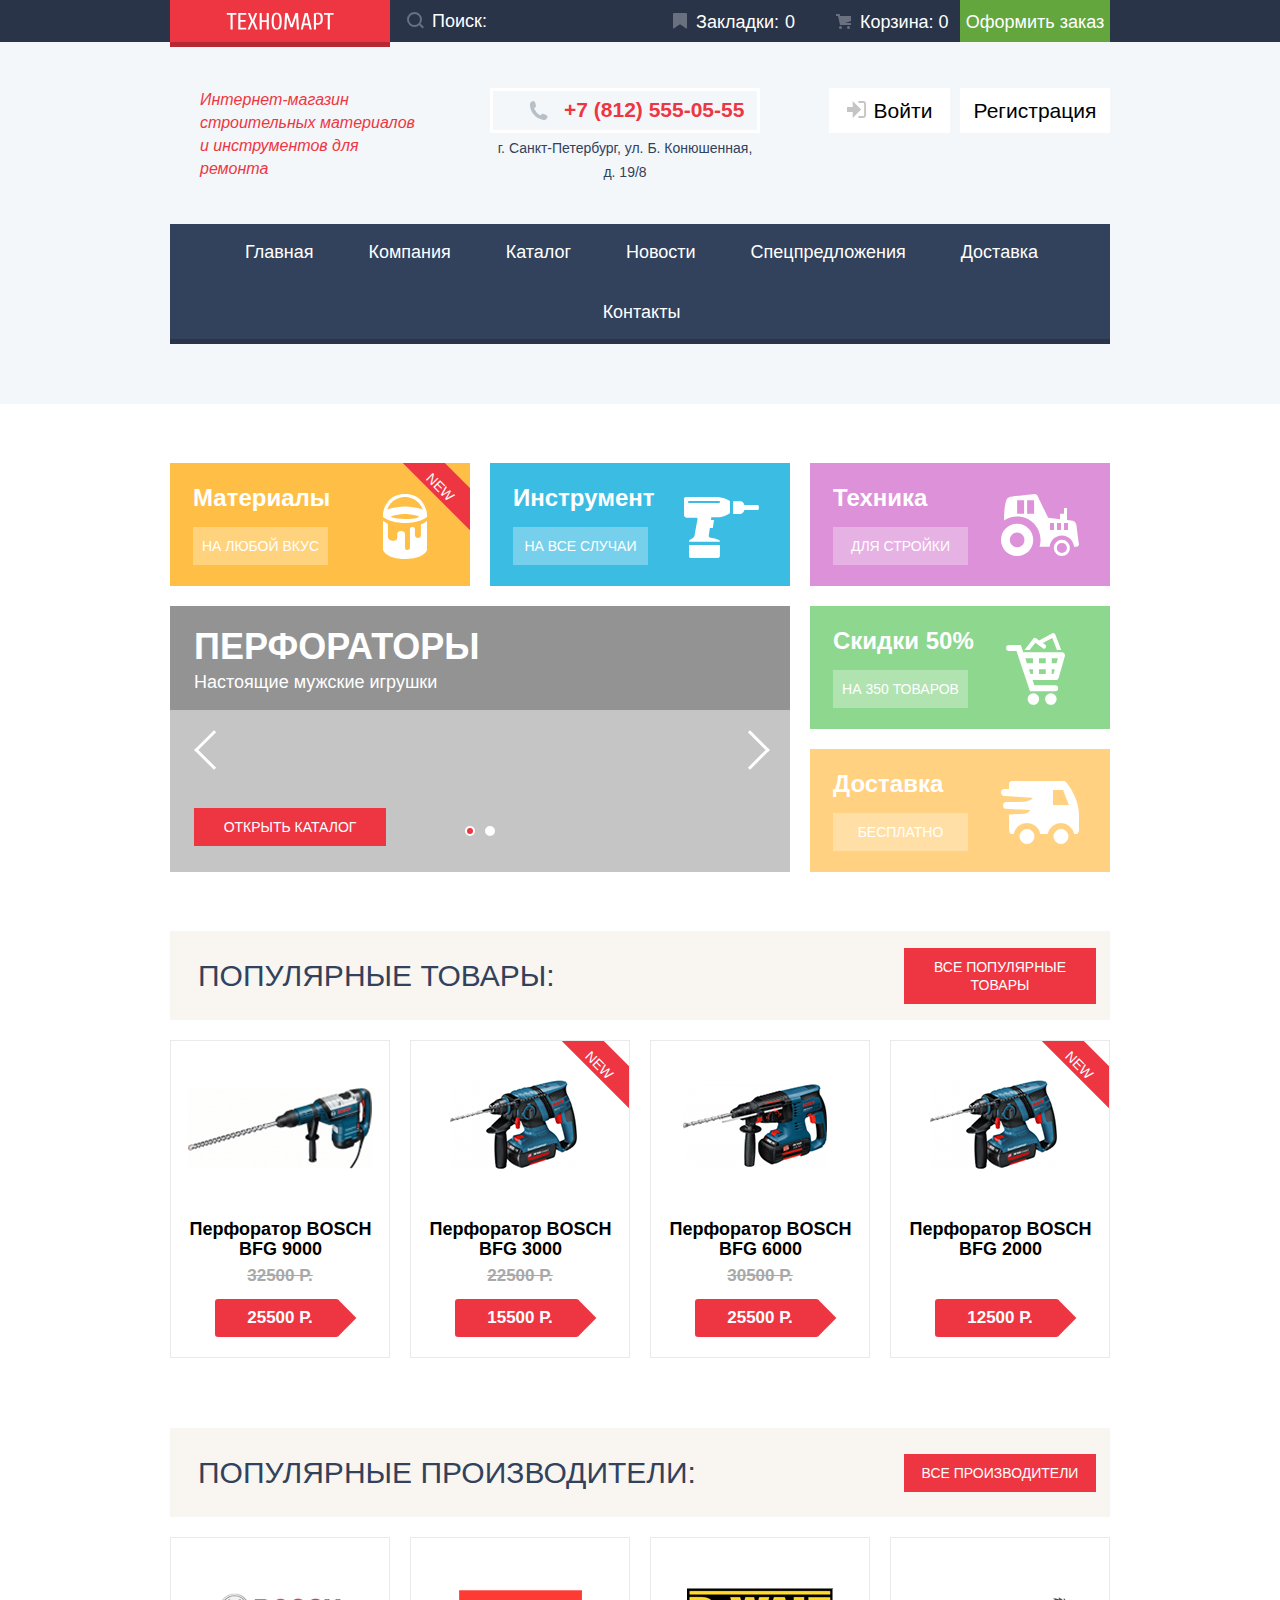
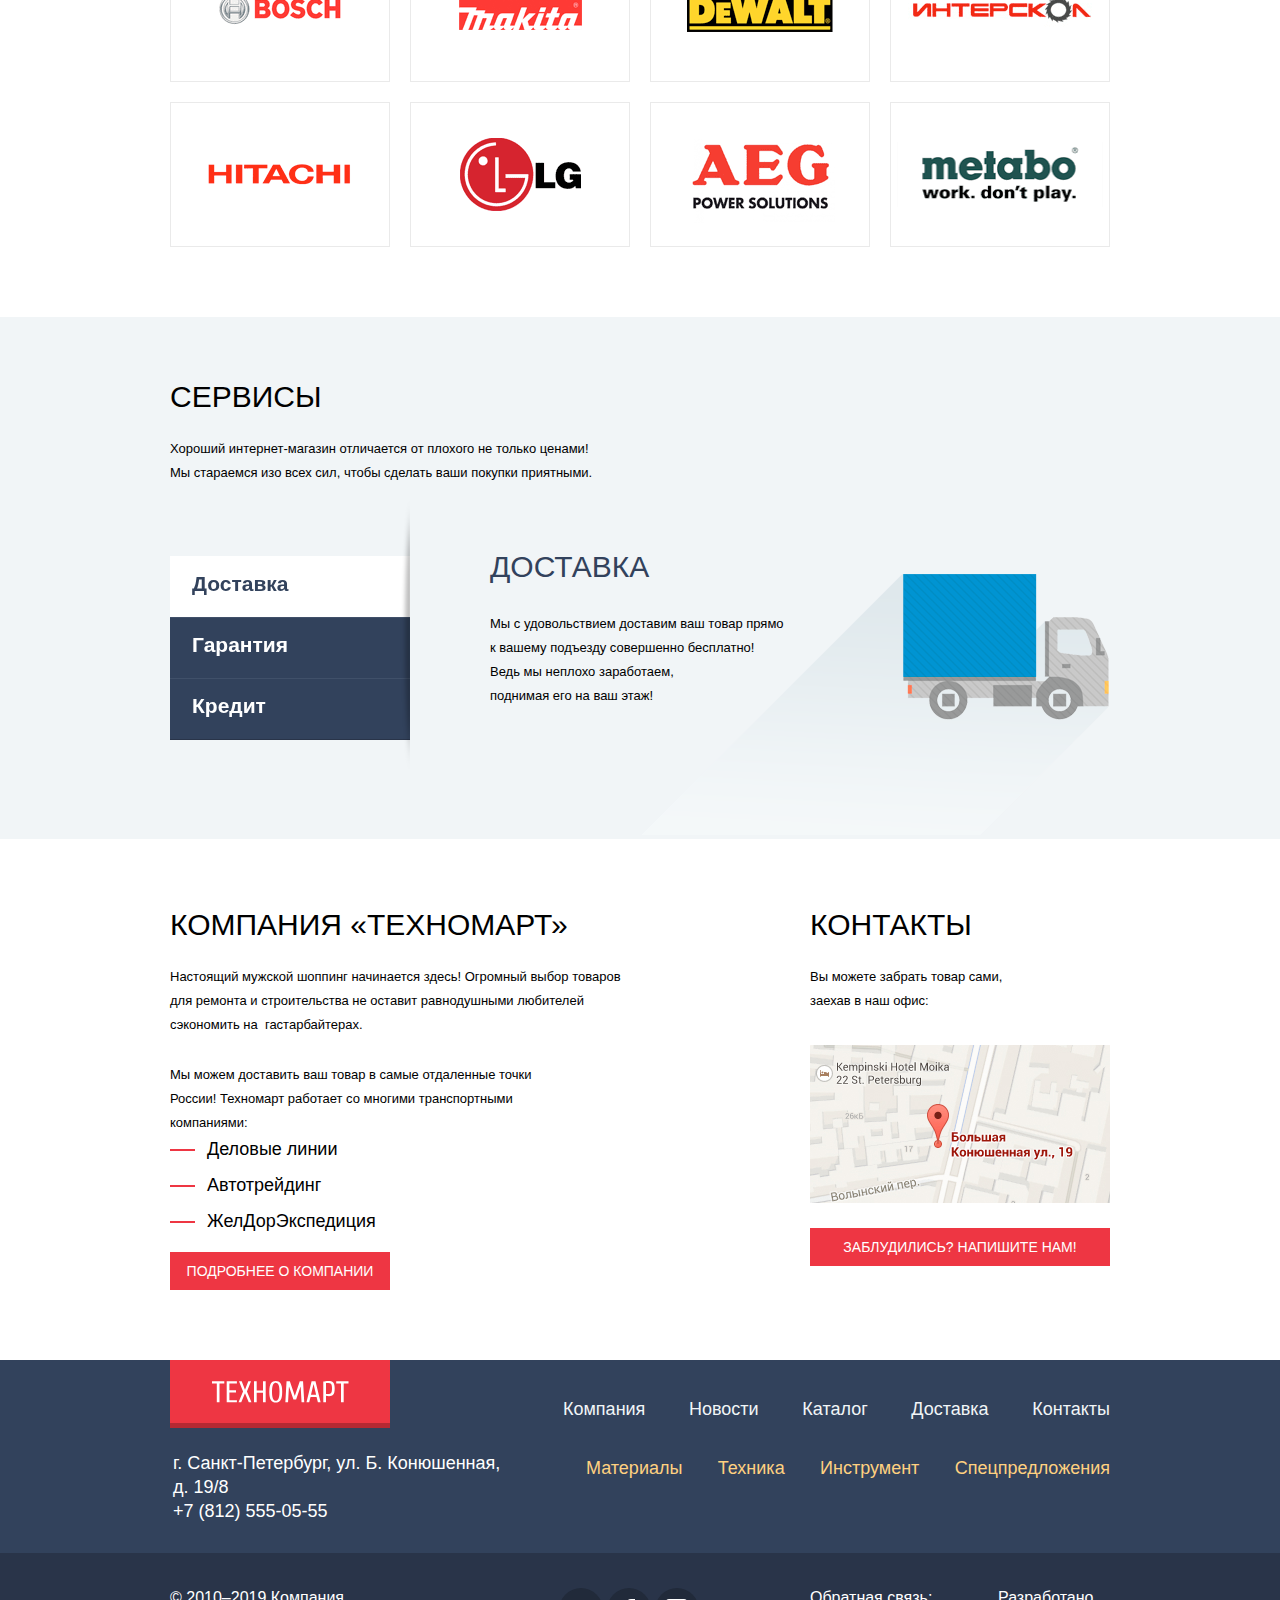
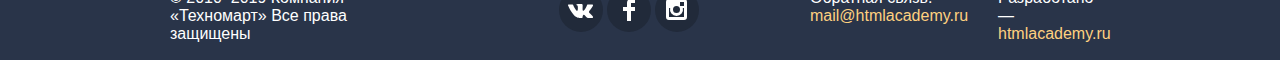
==== commit 826ca965: "Исправления согласно критерию Б4. Часть 2" ====
--- a/index.html
+++ b/index.html
@@ -12,7 +12,9 @@
   <div class="header-bar">
     <div class="container">
       <div class="bar-navigation">
-        <a class="header-logo logo-link no-href"></a>
+        <a class="header-logo logo-link no-href">
+          <img src="img/logo-technomart-24.svg" width="108" height="18" alt="Логотип «Техномарт»">
+        </a>
         <form class="search-form" action="https://echo.htmlacademy.ru" method="get">
           <label class="search-block" for="search-field"> 
             <input class="p-2 search-field" id="search-field" type="search" name="search-field" placeholder="Поиск:"><span class="search-icon"></span>
@@ -179,28 +181,44 @@
       <h3 class="visually-hidden">Список производителей</h3>
       <ul class="brand-list">
         <li>
-          <a href=""><img src="img/brand-bosch.png" width="126" height="37" alt="Бренд «Bosch»"></a>
-        </li>
-        <li>
-          <a href=""><img src="img/brand-makita.png" width="123" height="40" alt="Бренд «Makita»"></a>
-        </li>
-        <li>
-          <a href=""><img src="img/brand-dewalt.png" width="146" height="44" alt="Бренд «DeWalt»"></a>
-        </li>
-        <li>
-          <a href=""><img src="img/brand-interskol.png" width="200" height="75" alt="Бренд «Интерскол»"></a>
-        </li>
-        <li>
-          <a href=""><img src="img/brand-hitachi.png" width="169" height="31" alt="Бренд «Hitachi»"></a>
-        </li>
-        <li>
-          <a href=""><img src="img/brand-lg.png" width="121" height="73" alt="Бренд «LG»"></a>
-        </li>
-        <li>
-          <a href=""><img src="img/brand-aeg.png" width="151" height="98" alt="Бренд «AEG»"></a>
-        </li>
-        <li>
-          <a href=""><img src="img/brand-metabo.png" width="206" height="73" alt="Бренд «Metabo»"></a>
+          <a title="Сайт «Bosch»" href="https://www.bosch.ru/">
+            <img src="img/brand-bosch.png" width="126" height="37" alt="Бренд «Bosch»">
+          </a>
+        </li>
+        <li>
+          <a title="Сайт «Makita»" href="https://www.makita.ru/">
+            <img src="img/brand-makita.png" width="123" height="40" alt="Бренд «Makita»">
+          </a>
+        </li>
+        <li>
+          <a title="Сайт «DeWalt»" href="https://ru.dewalt.global/">
+            <img src="img/brand-dewalt.png" width="146" height="44" alt="Бренд «DeWalt»">
+          </a>
+        </li>
+        <li>
+          <a title="Сайт «Интерскол»" href="https://www.interskol.ru/">
+            <img src="img/brand-interskol.png" width="200" height="75" alt="Бренд «Интерскол»">
+          </a>
+        </li>
+        <li>
+          <a title="Сайт «Hitachi»" href="https://www.hitachi.ru/ru">
+            <img src="img/brand-hitachi.png" width="169" height="31" alt="Бренд «Hitachi»">
+          </a>
+        </li>
+        <li>
+          <a title="Сайт «LG»" href="https://www.lg.com/ru">
+            <img src="img/brand-lg.png" width="121" height="73" alt="Бренд «LG»">
+          </a>
+        </li>
+        <li>
+          <a title="Сайт «Metabo»" href="https://www.aeg.ru/">
+            <img src="img/brand-aeg.png" width="151" height="98" alt="Бренд «AEG»">
+          </a>
+        </li>
+        <li>
+          <a title="Сайт «Metabo»" href="https://www.metabo.com/ru/ru/">
+            <img src="img/brand-metabo.png" width="206" height="73" alt="Бренд «Metabo»">
+          </a>
         </li>
       </ul>
     </section>
@@ -276,7 +294,7 @@
           <p class="p-1">Вы&#160;можете забрать товар сами, заехав в&#160;наш офис:</p>
         </div>
         <div class="contacts-map">
-          <a class="map-link" href="map.html"><img src="img/snippet-map.jpg" width="300" height="158" alt="«Техномарт» на карте"></a>
+          <a class="map-link" title="Открыть карту в отдельном окне" href="map.html"><img src="img/snippet-map.jpg" width="300" height="158" alt="«Техномарт» на карте"></a>
         </div>
         <a class="bttn-txt button contact-link" href="write.html">Заблудились? Напишите нам!</a>
       </section>
@@ -289,7 +307,9 @@
     <div class="top-footer">
       <div class="container">
         <div class="footer-company">
-          <a class="footer-logo logo-link no-href"></a>
+          <a class="footer-logo logo-link no-href">
+            <img src="img/logo-technomart-30.svg" width="138" height="23" alt="Логотип «Техномарт»">
+          </a>
           <p class="p-2 footer-contacts">г.&#160;Санкт-Петербург, ул.&#160;Б.&#160;Конюшенная, д.&#160;19/8</p>
           <a class="p-2 footer-phone" href="tel:+78125550555">+7 (812) 555-05-55</a>
         </div>
@@ -314,9 +334,21 @@
       <div class="container">
         <p class="p-3 copyright">&#169; 2010–2019 Компания «Техномарт» Все права защищены</p>
         <ul class="footer-social">
-          <li class="social-button button-vk"><a class="social-link" href=""><span class="visually-hidden">Вконтакте</span></a></li>
-          <li class="social-button button-fb"><a class="social-link" href=""><span class="visually-hidden">Фейсбук</span></a></li>
-          <li class="social-button button-ig"><a class="social-link" href=""><span class="visually-hidden">Инстаграм</span></a></li>
+          <li class="social-icon icon-vk">
+            <a class="social-link" title="Соцсеть «Вконтакте»" href="https://vk.com/">
+              <img src="img/icon-vk.svg" width="26" height="15" alt="Логотип «Вконтакте»">
+            </a>
+          </li>
+          <li class="social-icon icon-fb">
+            <a class="social-link" title="Соцсеть «Фейсбук»" href="https://ru-ru.facebook.com/">
+              <img src="img/icon-fb.svg" width="12" height="22" alt="Логотип «Фейсбук»">
+            </a>
+          </li>
+          <li class="social-icon icon-ig">
+            <a class="social-link" title="Соцсеть «Инстаграм»" href="https://www.instagram.com/">
+              <img src="img/icon-insta.svg" width="21" height="21" alt="Логотип «Инстаграм»">
+            </a>
+          </li>
         </ul>
         <p class="p-3 developer">Обратная связь: 
           <a href="mailto:mail@htmlacademy.ru">mail&#64;htmlacademy.ru</a>
--- a/css/style.min.css
+++ b/css/style.min.css
@@ -1 +1 @@
-@-webkit-keyframes bounce{0%{transform:translateY(-2000px)}70%{transform:translateY(30px)}90%{transform:translateY(-10px)}to{transform:translateY(0)}}@keyframes bounce{0%{transform:translateY(-2000px)}70%{transform:translateY(30px)}90%{transform:translateY(-10px)}to{transform:translateY(0)}}@-webkit-keyframes shake{0%,to{transform:translateX(0)}10%,30%,50%,70%,90%{transform:translateX(-10px)}20%,40%,60%,80%{transform:translateX(10px)}}@keyframes shake{0%,to{transform:translateX(0)}10%,30%,50%,70%,90%{transform:translateX(-10px)}20%,40%,60%,80%{transform:translateX(10px)}}@font-face{font-family:"PT Sans";font-style:normal;font-weight:400;src:local("PT Sans Regular"),local("ptsans"),url(../fonts/ptsans.woff2) format("woff2"),url(../fonts/ptsans.woff) format("woff")}@font-face{font-family:"PT Sans";font-style:normal;font-weight:700;src:local("PT Sans Bold"),local("ptsansbold"),url(../fonts/ptsansbold.woff2) format("woff2"),url(../fonts/ptsansbold.woff) format("woff")}@font-face{font-family:"Cuprum";font-style:normal;font-weight:400;src:local("Cuprum Regular"),local("cuprum"),url(../fonts/cuprum.woff2) format("woff2"),url(../fonts/cuprum.woff) format("woff")}@font-face{font-family:"Cuprum";font-style:italic;font-weight:400;src:local("Cuprum Italic"),local("cuprumitalic"),url(../fonts/cuprumitalic.woff2) format("woff2"),url(../fonts/cuprumitalic.woff) format("woff")}@font-face{font-family:"Cuprum";font-style:normal;font-weight:700;src:local("Cuprum Bold"),local("cuprumbold"),url(../fonts/cuprumbold.woff2) format("woff2"),url(../fonts/cuprumbold.woff) format("woff")}@font-face{font-family:"Cuprum";font-style:italic;font-weight:700;src:local("Cuprum Bold Italic"),local("cuprumbolditalic"),url(../fonts/cuprumbolditalic.woff2) format("woff2"),url(../fonts/cuprumbolditalic.woff) format("woff")}:root{--beige: #F9F5F0;--black: #000000;--cadet-blue-crayola: #C1C6CE;--cobalt-blue: #1D2739;--dark-slate-gray: #677280;--dark-yellow-green: #63A63E;--deep-carmine-pink: #EE3643;--deep-yellow-green: #367315;--gainsboro: #E5E5E5;--granny-s-apples: #8ED78F;--herbal: #5FBB2D;--jade: #00CA74;--light-gray: #B5B5B5;--light-plum: #DC91D8;--light-telegray: #CFCFCF;--marengo: #405069;--moderate-blue: #3D546F;--night-blue: #293449;--orient-red: #BA2732;--pale-orange-yellow: #FFD180;--pale-smoky-white: #EAEAEA;--pearl-white: #F7F3EC;--periwinkle-crayola-light: #F1F5F7;--periwinkle-crayola-lighter: #F3F7F9;--periwinkle-crayola-very-light: #F2F6F8;--persian-red: #CA2C37;--sapphire-dark-blue: #161D29;--sapphire-blue: #212A3A;--shiny-orange: #FFBF47;--silver: #C5C5C5;--smoky-white: #F4F4F4;--twitter: #3BBCE3;--rich-yellowish-green: #518534;--very-pale-blue: #D7DCDE;--violet-blue: #32425C;--wet-asphalt: #565656;--white: #FFFFFF;--white-aluminum: #A9A9A9;--white-rgb: 255, 255, 255;--black-rgb: 0, 0, 0;--silver-rgb: 197, 197, 197;--white-aluminum-rgb: 169, 169, 169}body{min-width:940px;margin:0;padding:0;font-weight:400;font-size:14px;line-height:24px;color:var(--black);background-color:var(--white)}a{text-decoration:none}img{max-width:100%;height:auto}.h-1,.h-2,.h-3,.h-4,body{font-family:"Cuprum","Arial Narrow",sans-serif;font-style:normal}.h-1{font-weight:700;font-size:36px;line-height:36px;text-transform:uppercase}.h-2,.h-3,.h-4{line-height:30px}.h-2{font-weight:400;font-size:30px;text-transform:uppercase}.h-3,.h-4{font-weight:700;font-size:24px}.h-4{font-size:21px}.h-5{font-size:13px;line-height:18px;text-transform:uppercase}.h-5,.h-6,.p-1,.p-2,.p-3,.p-4{font-family:"PT Sans","Arial",sans-serif;font-style:normal;font-weight:400}.h-6{font-size:15px;line-height:19px;text-transform:uppercase}.p-1,.p-2,.p-3,.p-4{font-size:13px;line-height:24px}.p-2,.p-3,.p-4{font-family:"Cuprum","Arial Narrow",sans-serif;font-size:18px}.p-3,.p-4{font-size:16px;line-height:18px}.p-4{font-family:"PT Sans","Arial",sans-serif;font-weight:700;font-size:18px;line-height:20px}.bttn-txt,.desc-txt,.p-5,.p-6{font-family:"Cuprum","Arial Narrow",sans-serif;font-weight:400}.p-5{font-style:italic;font-size:16px;line-height:23px}.bttn-txt,.desc-txt,.p-6{font-style:normal}.p-6{font-size:21px;line-height:21px}.bttn-txt,.desc-txt{font-size:14px}.bttn-txt{line-height:18px;text-transform:uppercase}.desc-txt{line-height:24px}.filter-txt,.legend-txt,.price-txt{font-family:"PT Sans","Arial",sans-serif;font-style:normal;font-weight:700;font-size:17px;line-height:18px;text-transform:uppercase}.legend-txt{line-height:30px}.shadow{background:inherit;background-blend-mode:normal;-webkit-filter:drop-shadow(0 4px 20px rgba(var(--black-rgb).15));filter:drop-shadow(0 4px 20px rgba(var(--black-rgb).15))}.page{height:100%}.page-body{min-height:100%}.container{width:940px;margin:0 auto;padding:0}.page-header{display:grid;margin-bottom:59px}.header-bar{height:42px;position:relative;background:var(--night-blue)}.bar-navigation{display:grid}.header-logo{grid-column:1/2;grid-row:1/2;width:220px;height:47px;background-image:url(../img/logo-technomart-24.svg);background-position:56px 12px;background-repeat:no-repeat}.logo-link{background-color:var(--deep-carmine-pink);box-shadow:inset 0 -5px 0 rgba(var(--black-rgb),.24)}.logo-link:active:not(.no-href){background-color:var(--orient-red)}.search-form{grid-column:2/3;grid-row:1/2}.search-block{width:270px;height:42px;display:flex}.search-field{width:100%;height:100%;margin:0;padding:0 0 0 42px;outline:0;border:0;color:var(--white);background:inherit}.search-field::-webkit-input-placeholder{color:inherit;background:inherit}.search-field::-moz-placeholder{color:inherit;background:inherit}.search-field::placeholder{color:inherit;background:inherit}.search-button{position:absolute;top:0;width:37px;height:42px;border:0;background:inherit;cursor:pointer}.search-icon{position:relative;background:inherit;order:-1}.search-icon::before{content:"";position:absolute;top:12px;left:17px;width:15px;height:15px;border:2px solid var(--dark-slate-gray);border-radius:50%;box-sizing:border-box}.search-icon::after{content:"";position:absolute;top:25px;left:29px;width:5px;height:2px;background-color:var(--dark-slate-gray);transform:rotate(45deg)}.search-field:hover+.search-icon::before{border:2px solid var(--white)}.search-field:hover+.search-icon::after{background-color:var(--white)}.search-field:focus{color:var(--black)}.search-field:focus,.search-field:focus+.search-icon{background:var(--white)}.search-field:focus+.search-icon::before{border:2px solid var(--deep-carmine-pink)}.search-field:focus+.search-icon::after{background-color:var(--deep-carmine-pink)}.bookmark-link{grid-column:3/4;grid-row:1/2}.basket-link,.order-link{grid-column:4/5;grid-row:1/2}.order-link{grid-column:5/6}.bookmark-link,.order-link{width:150px;height:42px;text-align:center;color:var(--white)}.basket-link{width:136px;height:42px;margin-left:14px;color:var(--white)}.order-link{background:var(--dark-yellow-green)}.basket-link span,.bookmark-link span,.order-link span{display:inline-block;vertical-align:middle}.bookmark-link span{padding:10px 2px 8px 4px}.basket-link span{padding:10px 1px 8px 4px}.order-link span{padding:10px 0 8px;text-align:center}.basket-link svg,.bookmark-link svg{vertical-align:middle}.basket-link svg{padding-left:12px}.basket-link:active,.bookmark-link:active,.order-link:active{background:var(--sapphire-dark-blue)}.order-link:focus,.order-link:hover{background:var(--herbal)}.order-link:active{color:rgba(var(--white-rgb),.5);background:var(--dark-yellow-green)}.basket-link:focus svg path,.basket-link:hover svg path,.bookmark-link:focus svg path,.bookmark-link:hover svg path{opacity:1}.basket-link:active svg path,.bookmark-link:active svg path{opacity:.3}.basket-link-active,.bookmark-link-active{background-color:var(--deep-carmine-pink)}.header-contacts .header-phone,.header-navigation{background:var(--periwinkle-crayola-lighter)}.main-navigation{padding-top:46px;margin-bottom:60px}.content-navigation{margin-bottom:40px;display:grid;grid-template-columns:1fr 1fr 1fr;gap:20px}.header-content{margin:0;padding:0 45px 0 30px;color:var(--deep-carmine-pink)}.header-contacts{padding-right:30px}.header-contacts .header-phone{width:270px;height:45px;padding-top:4px;padding-left:71px;display:block;border:3px solid var(--white);box-sizing:border-box;background-image:url(../img/icon-phone.svg);background-position:36px 10px;background-repeat:no-repeat}.header-phone{margin-bottom:3px;color:var(--deep-carmine-pink)}.header-address{text-align:center;color:var(--violet-blue)}.user-navigation{display:flex;flex-wrap:wrap;align-items:flex-start;align-content:flex-start;justify-content:flex-end}.login-link{width:121px;margin-right:10px;padding:12px 0;color:var(--black)}.login-link svg{padding-top:1px;vertical-align:top;margin-right:7px}.login-link,.register-link,.user-name{text-align:center;background:var(--white)}.register-link{width:150px;padding:12px 0;color:var(--black)}.user-name{position:relative;width:209px;padding:12px 45px}.user-link:nth-child(1) svg{position:absolute;top:13px;left:15px;background-position:0 0}.user-link:nth-child(2){color:var(--black)}.user-link:nth-child(3) svg{position:absolute;top:14px;right:17px;background-position:0 0}.user-marker,.user-order,.user-profile{margin-top:7px}.user-order,.user-profile{color:var(--violet-blue)}.user-profile{margin-right:45px}.user-marker{padding:0 13px;color:var(--violet-blue);font-size:10px;line-height:18px;cursor:pointer}.login-link:focus,.login-link:hover,.register-link:focus,.register-link:hover,.user-marker:focus,.user-marker:hover,.user-order:focus,.user-order:hover,.user-profile:focus,.user-profile:hover{color:var(--deep-carmine-pink)}.login-link:focus svg path,.login-link:hover svg path,.user-link:focus svg path,.user-link:hover svg path{fill:var(--moderate-blue)}.login-link:active,.register-link:active,.user-link:active,.user-marker:active,.user-order:active,.user-profile:active{color:var(--silver)}.login-link:active svg path,.user-link:active svg path{fill:var(--silver)}.site-navigation{margin:0;padding:0;list-style:none;text-align:center;background:var(--violet-blue);box-shadow:inset 0 -5px 0 var(--night-blue)}.site-navigation li{height:60px;display:inline-block;vertical-align:top}.site-navigation a{padding:16px 24px 20px 27px;display:block;color:var(--white)}.site-navigation a:focus:not(.no-href),.site-navigation a:hover:not(.no-href){background:var(--night-blue)}.site-navigation a:active:not(.no-href){opacity:.5;background:var(--cobalt-blue)}.breadcrumbs{position:absolute;margin-top:-150px;padding:0;list-style:none;display:flex;flex-wrap:wrap;justify-content:flex-start}.breadcrumbs-item{position:relative;margin-right:40px}.breadcrumbs-item-link{width:19px;height:19px;display:block;background-image:url(../img/icon-home.svg);background-position:0 4px;background-repeat:no-repeat}.breadcrumbs-item:last-child{margin-right:0}.breadcrumbs-item::after{content:"";position:absolute;top:7px;right:-20px;width:8px;height:8px;border-top:1px solid var(--cadet-blue-crayola);border-right:1px solid var(--cadet-blue-crayola);box-sizing:border-box;background-color:rgb(var(--white-rgb),0);transform:rotate(45deg)}.breadcrumbs-item-current::after{display:none}.breadcrumbs-item-current a,.filter-title h2,.filter-title h3{color:var(--black)}.breadcrumbs-item a:not(.no-href){color:var(--black)}.breadcrumbs-item a:focus:not(.no-href),.breadcrumbs-item a:hover:not(.no-href){text-decoration:underline}.page-title{padding:29px 14px 30px 28px;color:var(--violet-blue);background:var(--periwinkle-crayola-very-light)}.filters{display:flex;flex-wrap:wrap;flex-direction:row;align-items:flex-start;justify-content:space-between}.filter-products{width:220px}.select-products{width:700px;margin-bottom:59px}.select-products .product-item:nth-child(3n){margin-bottom:18px}.select-products .product-list{margin-bottom:30px}.filter-title{width:auto;height:38px;padding-left:18px;padding-right:14px;border-radius:5px;color:var(--black);background:var(--pearl-white);display:flex;align-items:center;justify-content:space-between}.filter-title:not(.filter-navigation){margin-bottom:13px}.filter-form,.filter-item label{padding:0;margin:0}.filter-navigation{margin-bottom:28px}.filter-navigation ul{width:auto;padding:0;margin:0;list-style:none}.filter-navigation li{margin-left:14px;display:inline-block;vertical-align:middle}.filter-navigation li:first-child{margin-left:0}.filter-navigation-price,.filter-navigation-type{width:100px}.filter-navigation-function{width:145px}.filter-navigation-fall,.filter-navigation-rise{width:auto}.filter-navigation-fall a,.filter-navigation-rise a{padding-right:0}.filter-link,.filter-link-triangle{opacity:.3;color:var(--black)}.filter-link:not(.filter-link-active){text-decoration:underline;-webkit-text-decoration-style:dotted;text-decoration-style:dotted;text-underline-position:under;-webkit-text-decoration-color:var(--deep-carmine-pink);text-decoration-color:var(--deep-carmine-pink)}.filter-link:focus:not(.filter-link-active),.filter-link:hover:not(.filter-link-active){opacity:1;color:var(--black);-webkit-text-decoration-style:solid;text-decoration-style:solid;-webkit-text-decoration-color:var(--deep-carmine-pink);text-decoration-color:var(--deep-carmine-pink)}.filter-link-triangle:focus:not(.filter-link-active),.filter-link-triangle:hover:not(.filter-link-active){opacity:1;color:var(--black)}.filter-link-active{opacity:1;color:var(--deep-carmine-pink);text-decoration:none;cursor:default}.filter-item{padding:0;margin:0;border:0}.filter-item:nth-child(1) legend{padding-top:0;padding-bottom:10px}.filter-item:nth-child(1){padding-bottom:25px;margin-bottom:15px}.filter-item:nth-child(2) legend{padding-bottom:20px}.filter-item:nth-child(2){padding-bottom:6px;margin-bottom:18px}.filter-item:nth-child(3) legend{padding-bottom:24px}.filter-item:nth-child(3){margin-bottom:18px}.filter-item:not(.filter-item-last){border-bottom:1px solid var(--gainsboro)}.range-controls{position:relative;height:41px;margin-bottom:9px;padding-top:39px;padding-right:20px;padding-left:20px;background-color:var(--pearl-white);border-radius:5px}.range-controls .scale{width:180px;height:2px;background:var(--very-pale-blue)}.range-controls .bar{width:152px;height:2px;background:var(--jade)}.range-controls .toggle{position:absolute;top:30px;left:0;width:4px;height:4px;border:8px solid var(--white);background-color:var(--white-aluminum);border-radius:50%;box-shadow:0 2px 1px 0 var(--light-telegray);cursor:pointer}.range-controls .toggle-min{left:20px}.range-controls .toggle-max{left:160px}.price-controls{display:flex;justify-content:space-between}.price-controls span{padding:10px 0;font-size:10px}.price-controls input{width:75px;padding:10px;text-align:center;color:var(--black);border:0;border-radius:5px;background:var(--pearl-white);font-family:inherit;font-size:inherit}.filter-item ul{padding:0;margin:0;list-style:none}.filter-option{padding-bottom:20px;padding-left:35px}.filter-option label{position:relative;display:block;cursor:pointer;-webkit-user-select:none;-moz-user-select:none;user-select:none}.range-filter{width:220px;margin-top:0}.filter-input-checkbox+label::before{content:"";position:absolute;left:-35px;top:-3px;width:23px;height:23px;border:2px solid var(--silver);border-radius:3px;box-sizing:border-box}.filter-input-checkbox:checked+label::after{content:"";position:absolute;top:-1px;left:-30px;width:20px;height:11px;border-left:4px solid var(--silver);border-bottom:4px solid var(--silver);box-sizing:border-box;box-shadow:0 2px 0 var(--white),inset 0 -2px 0 var(--white);background:rgb(var(--white-rgb),.01);transform:rotate(-45deg)}.filter-input-radio+label::before{content:"";position:absolute;left:-35px;top:-3px;width:24px;height:24px;border:4px solid var(--silver);border-radius:50%;box-sizing:border-box}.filter-input-radio:checked+label::after{content:"";position:absolute;top:5px;left:-27px;width:8px;height:8px;background-color:var(--silver);border-radius:50%}.filter-button{width:100%;height:38px;color:var(--black);border:1px solid var(--gainsboro);box-sizing:border-box;background:var(--white);cursor:pointer}.filter-input-checkbox:focus+label::before,.filter-input-checkbox:hover+label::before{border:2px solid var(--light-gray)}.filter-input-checkbox:checked:focus+label::after,.filter-input-checkbox:checked:hover+label::after{border-left:4px solid var(--light-gray);border-bottom:4px solid var(--light-gray)}.filter-input-radio:focus+label::before,.filter-input-radio:hover+label::before{border:4px solid var(--light-gray)}.filter-input-radio:checked:focus+label::after,.filter-input-radio:checked:hover+label::after{background-color:var(--light-gray)}.filter-input-checkbox:disabled+label,.filter-input-radio:disabled+label{color:var(--black);mix-blend-mode:normal;opacity:.4;cursor:default}.features{margin-bottom:59px}.feature-gallery{margin:0;padding:0;list-style:none;display:grid;grid-template-columns:1fr 1fr 1fr;gap:20px;align-content:start}.feature-item{width:300px;height:123px;display:flex;flex-direction:column}.feature-item:nth-child(1){grid-column:1/2;grid-row:1/2;background:var(--shiny-orange);background-image:url(../img/icon-1.svg);background-position:213px 31px;background-repeat:no-repeat}.feature-item:nth-child(2){grid-column:2/3;grid-row:1/2;background:var(--twitter);background-image:url(../img/icon-2.svg);background-position:194px 34px;background-repeat:no-repeat}.feature-item:nth-child(3){grid-column:3/4;grid-row:1/2;background:var(--light-plum);background-image:url(../img/icon-3.svg);background-position:191px 31px;background-repeat:no-repeat}.feature-item:nth-child(4){grid-column:3/4;grid-row:2/3;background:var(--granny-s-apples);background-image:url(../img/icon-4.svg);background-position:196px 26px;background-repeat:no-repeat}.feature-item:nth-child(5){grid-column:3/4;grid-row:3/4;background:var(--pale-orange-yellow);background-image:url(../img/icon-5.svg);background-position:191px 32px;background-repeat:no-repeat}.feature-link,.feature-title{display:flex;color:var(--white)}.feature-title{margin:20px 23px 14px}.feature-link{width:135px;height:38px;margin-left:23px;align-items:center;justify-content:center;background:rgba(var(--white-rgb),.3)}.feature-link:focus,.feature-link:hover{background:rgba(var(--silver-rgb),.3);background-blend-mode:normal}.feature-link:active{background:rgba(var(--white-aluminum-rgb),.3)}.gallery-sliders{width:620px;height:266px;margin:0;padding:0;grid-column:1/3;grid-row:2/4;background:var(--silver)}.gallery-drill{background-image:url(../img/snippet-drill.jpg)}.gallery-perforator{background-image:url(../img/snippet-perforator.jpg)}.gallery-slider{display:none;width:620px;height:104px;margin:0 0 20px;padding:0;background:rgb(var(--black-rgb),.25)}.gallery-slider-active{display:block}.gallery-text,.gallery-title{margin:0;padding:23px 20px 5px 24px;color:var(--white)}.gallery-text{padding:0 20px 0 24px}.gallery-slider-button{margin:0 20px 38px 24px;display:flex;justify-content:space-between}.gallery-button{width:22px;height:40px;border:0;background:rgb(var(--white-rgb),0);cursor:pointer}.gallery-button-back,.gallery-button-next{position:relative}.gallery-button-next{transform:rotate(-180deg)}.gallery-button-back::after,.gallery-button-next::after{content:"";position:absolute;bottom:6px;left:6px;width:28px;height:28px;border-bottom:3px solid var(--white);border-left:3px solid var(--white);box-sizing:border-box;background-color:rgb(var(--white-rgb),0);background-position:0 0;transform:rotate(45deg)}.gallery-slider-bottom{height:38px;display:grid;grid-template-columns:216px 1fr;align-items:flex-end}.catalog-link{margin-left:24px}.gallery-radio-group{width:188px;height:30px;display:flex;flex-wrap:nowrap;flex-direction:row;align-items:center;justify-content:center}.gallery-radio-button{width:10px;height:10px;display:block;margin:5px;border:2px solid var(--white);border-radius:50%;box-sizing:border-box;background:var(--white)}.gallery-radio-active{background:var(--deep-carmine-pink)}.gallery-radio-button:not(.gallery-radio-active){cursor:pointer}.gallery-radio-button:focus:not(.gallery-radio-active),.gallery-radio-button:hover:not(.gallery-radio-active){background:rgb(var(--white-rgb),0)}.gallery-button:hover{outline:0}.button{width:192px;padding:10px 0;display:block;text-align:center;color:var(--white);background:var(--deep-carmine-pink)}.button:focus,.button:hover{background:var(--persian-red)}.button:active{background:var(--orient-red)}.populars{height:89px;margin-bottom:20px;padding-left:28px;padding-right:14px;display:flex;flex-direction:row;align-items:center;justify-content:space-between;background:var(--beige)}.popular-title{color:var(--violet-blue);background:inherit}.popular-products{margin-bottom:52px}.product-list{margin:0;padding:0;list-style:none;display:flex;flex-wrap:wrap;align-content:flex-start;justify-content:space-between}.popular-products .product-item:nth-child(4n){margin-bottom:18px}.product-item{position:relative;width:220px;height:318px;margin:0;padding:0;background:var(--white);border:1px solid var(--pale-smoky-white);box-sizing:border-box}.product-link{width:100%;height:100%;margin:0;padding:0}.product-title{margin:178px 16px 8px 17px;padding:0;text-align:center;color:var(--black)}.basket-button::before,.new-price::after,.product-picture{position:absolute;background-position:0 0}.snippet-32961{top:5px;left:17px}.snippet-18927{top:28px;left:39px}.snippet-945{top:21px;left:32px}.old-price{margin:0 50px 14px 44px;padding:0 0 0 6px;text-align:center;-webkit-text-decoration-line:line-through;text-decoration-line:line-through;color:var(--white-aluminum)}.new-price{position:relative;margin:0 50px 0 44px;padding:10px 0 10px 6px;text-align:center;border-radius:3px;color:var(--white);background:var(--deep-carmine-pink)}.basket-button::before,.new-price::after{content:""}.new-price::after{width:26px;height:26px;top:6px;right:-12px;background-color:var(--deep-carmine-pink);transform:rotate(45deg)}.basket-button,.bookmark-button{position:absolute;left:41px;text-align:center;border-radius:2px;visibility:hidden}.basket-button{min-width:120px;padding:10px 0 10px 15px;top:38px;color:var(--white);background:var(--dark-yellow-green);box-shadow:inset 0 -3px 0 var(--deep-yellow-green)}.bookmark-button{min-width:135px;padding:7px;top:86px;color:var(--violet-blue);border:3px solid var(--dark-yellow-green);box-sizing:border-box}.basket-button::before{width:15px;height:15px;left:30px;opacity:.3;background-image:url(../img/icon-cart.svg);background-repeat:no-repeat;background-size:cover}.brand-list li:focus,.brand-list li:hover,.product-item:focus,.product-item:hover{background-blend-mode:normal;-webkit-filter:drop-shadow(0 4px 20px rgba(var(--black-rgb),.15));filter:drop-shadow(0 4px 20px rgba(var(--black-rgb),.15))}.product-item:focus .product-picture,.product-item:hover .product-picture{visibility:hidden}.product-item:focus .basket-button,.product-item:focus .bookmark-button,.product-item:hover .basket-button,.product-item:hover .bookmark-button{visibility:visible}.basket-button:focus,.basket-button:hover{background:var(--herbal)}.bookmark-button:focus,.bookmark-button:hover{border:3px solid var(--violet-blue)}.basket-button:active{background:var(--rich-yellowish-green)}.bookmark-button:active,.brand-list li:active{opacity:.5}.new-action{position:relative}.new-action::after,.new-action::before{position:absolute;background-position:0 0}.new-action::before{content:"";width:68px;height:68px;top:0;right:0;background-image:linear-gradient(to right top,rgba(var(--white-rgb),0) 50%,var(--deep-carmine-pink) 51%,var(--deep-carmine-pink) 81%,rgba(var(--white-rgb),0) 82%)}.new-action::after{content:"new";top:15px;right:13px;text-align:center;text-transform:uppercase;font-family:"Cuprum","Arial Narrow",sans-serif;font-style:normal;font-weight:400;font-size:14px;line-height:18px;color:var(--white);transform:rotate(45deg)}.pagination-list{display:flex;flex-wrap:wrap;padding:0;margin:0;list-style:none}.pagination-item{margin-right:11px}.pagination-item:last-child{margin-right:0}.pagination-item a{display:block;padding:9px 14px;background:var(--white);border:1px solid var(--gainsboro);box-sizing:border-box;border-radius:2px}.pagination-item:last-child a{padding:9px 31px}.pagination-list a:not(.no-href){color:var(--black)}.pagination-item a:focus:not(.no-href),.pagination-item a:hover:not(.no-href){border:1px solid var(--silver)}.pagination-item a:active:not(.no-href){border:1px solid var(--deep-carmine-pink)}.pagination-item-current a,.pagination-item-current a:active,.pagination-item-current a:focus,.pagination-item-current a:hover{color:var(--white);border:1px solid var(--deep-carmine-pink);background-color:var(--deep-carmine-pink)}.popular-brands{margin-bottom:70px}.brand-list{margin:0;padding:0;list-style:none;display:grid;grid-template-columns:1fr 1fr 1fr 1fr;gap:20px}.brand-list li{width:220px;height:145px;background:var(--white);border:1px solid var(--pale-smoky-white);box-sizing:border-box}.brand-list a{width:100%;height:100%;display:flex;flex-wrap:wrap;align-items:center;justify-content:center}.main-services{background:var(--periwinkle-crayola-light)}.main-services .container{display:grid;grid-template-columns:1fr 2fr;gap:10px}.services{margin-top:40px;grid-column:1/3;grid-row:1/2}.services p{margin:0;padding:0}.service-aside{position:relative;width:240px;min-height:279px;padding-top:61px;padding-bottom:4px;grid-column:1/2;grid-row:2/3}.service-aside::before{content:"";position:absolute;width:10px;min-height:279px;top:0;right:0;background-blend-mode:normal;background-image:url(../img/aside-border.png);background-position:0 0;background-repeat:no-repeat;z-index:1}.service-list{margin:0;padding:0;list-style:none}.service-item{width:240px;height:61px;color:var(--white);background:var(--violet-blue);background-blend-mode:normal;box-shadow:inset 0 1px 0 var(--marengo);-webkit-filter:drop-shadow(0 1px 0 var(--night-blue));filter:drop-shadow(0 1px 0 var(--night-blue))}.service-item-active{color:var(--violet-blue);background:var(--white);background-blend-mode:normal;box-shadow:0 1px 0 var(--white);-webkit-filter:drop-shadow(0 1px 0 var(--white));filter:drop-shadow(0 1px 0 var(--white))}.service-item label{margin:auto 0;padding:13px 22px;display:block;cursor:pointer}.service-item:focus:not(.service-item-active),.service-item:hover:not(.service-item-active){background:var(--night-blue)}.service-sliders{padding-top:17px;grid-column:2/3;grid-row:2/3}.service-slider{width:619px;height:auto;margin:0;padding:0;display:none}.modal-basket-top h3,.modal-bookmark-top h3,.service-delivery,.service-discount,.service-guarantee{position:relative}.service-delivery::after,.service-discount::after,.service-guarantee::after{content:"";position:absolute;width:468px;height:261px;bottom:4px;right:1px;background-image:url(../img/snippet-delivery.png);background-repeat:no-repeat;background-position:0 0}.service-discount::after,.service-guarantee::after{width:389px;height:283px;right:-10px;background-image:url(../img/snippet-guarantee.png)}.service-discount::after{width:465px;height:285px;bottom:2px;background-image:url(../img/snippet-discount.png)}.service-slider-active{display:block}.service-title{margin-right:260px;margin-bottom:30px;color:var(--violet-blue)}.service-slider p{margin:0 260px 0 0}.service-slider a{margin-top:24px;margin-bottom:114px}.main-bottom{padding-bottom:70px}.main-bottom .container{display:grid;grid-template-columns:2fr 1fr;-moz-column-gap:40px;column-gap:40px}.company{padding-top:46px}.company-content{margin-right:140px;margin-bottom:26px}.company-service{margin-right:200px}.company-service p{margin-bottom:2px}.partner-list{margin-bottom:7px;display:flex;flex-wrap:wrap;flex-direction:column}.partner-link{margin-left:37px;margin-bottom:12px;position:relative;color:var(--black)}.partner-link::after{content:"";position:absolute;top:12px;left:-37px;width:25px;height:2px;background-color:var(--deep-carmine-pink)}.company .button{width:220px}.contacts{padding-top:46px}.contacts-content{margin-right:100px;margin-bottom:32px}.contacts-map{width:300px;height:158px;padding:0;margin-bottom:25px}.contacts .button{width:100%}.main-articles{display:grid;background:var(--periwinkle-crayola-light)}.articles{margin-top:64px;padding-bottom:56px}.main-footer{display:grid;grid-template-rows:193px 107px}.top-footer{background:var(--violet-blue)}.top-footer .container{display:grid;grid-template-columns:389px 1fr;-moz-column-gap:4px;column-gap:4px}.footer-company{display:flex;flex-wrap:wrap;color:var(--white)}.footer-logo{width:220px;height:68px;margin-bottom:5px;background-image:url(../img/logo-technomart-30.svg);background-position:41px 20px;background-repeat:no-repeat}.footer-contacts,.footer-phone{margin-left:3px;margin-bottom:0;color:inherit}.footer-navigation{margin-top:37px}.top-navigation{margin:0;padding:0;list-style:none;display:flex;flex-wrap:wrap;flex-direction:row;justify-content:space-between}.top-navigation a{color:var(--periwinkle-crayola-light)}.top-navigation a:focus:not(.no-href),.top-navigation a:hover:not(.no-href){-webkit-text-decoration-line:underline;text-decoration-line:underline}.top-navigation a:active:not(.no-href){-webkit-text-decoration-line:none;text-decoration-line:none;opacity:.5}.bottom-navigation{margin:34px 0 0 23px;padding:0;list-style:none;display:flex;flex-wrap:wrap;flex-direction:row;justify-content:space-between}.bottom-navigation a,.developer a{color:var(--pale-orange-yellow)}.bottom-navigation a:focus:not(.no-href),.bottom-navigation a:hover:not(.no-href){-webkit-text-decoration-line:underline;text-decoration-line:underline}.bottom-navigation a:active:not(.no-href){opacity:.5;-webkit-text-decoration-line:none;text-decoration-line:none}.bottom-footer{background:var(--night-blue)}.bottom-footer .container{padding-top:20px;display:grid;grid-template-columns:389px 251px 188px 1fr 1px}.copyright{margin-right:150px;color:var(--white)}.footer-social{width:140px;margin:0;padding:0;list-style:none;text-align:center}.social-button{width:42px;height:42px;margin-top:15px;display:inline-block;vertical-align:top;border:2px solid inherit;border-radius:50%;box-sizing:border-box;background-color:var(--sapphire-blue);background-position:center center;background-repeat:no-repeat}.button-vk{background-image:url(../img/icon-vk.svg)}.button-fb{background-image:url(../img/icon-fb.svg)}.button-ig{background-image:url(../img/icon-insta.svg)}.social-link{width:100%;height:100%;display:block;color:var(--white)}.social-button:active,.social-button:focus,.social-button:hover{background-color:var(--deep-carmine-pink)}.developer{color:var(--white)}.developer a:focus,.developer a:hover{-webkit-text-decoration-line:underline;text-decoration-line:underline}.developer a:active{color:var(--deep-carmine-pink);-webkit-text-decoration-line:none;text-decoration-line:none}.hidden-content{visibility:hidden}.visually-hidden{position:absolute;width:1px;height:1px;margin:-1px;border:0;padding:0;white-space:nowrap;-webkit-clip-path:inset(100%);clip-path:inset(100%);clip:rect(0 0 0 0);overflow:hidden}.cut-down,.modal{display:none}.modal{position:fixed;top:0;right:0;bottom:0;left:0;margin:auto;border-top:7px solid var(--deep-carmine-pink);box-shadow:0 0 14.7px rgba(47,42,43,.5)}.modal-close,.modal-map{background-repeat:no-repeat}.modal-close{position:absolute;width:21px;height:21px;top:10px;right:10px;border:0;background:rgba(var(--white-rgb),0);background-position:top right;background-size:cover;cursor:pointer}.modal-close::after,.modal-close::before{content:"";position:absolute;top:8px;left:-4px;width:28px;height:5px;background-color:var(--deep-carmine-pink);transform:rotate(45deg)}.modal-close::after{transform:rotate(-45deg)}.modal-map{width:943px;height:442px;color:var(--wet-asphalt);background:var(--wet-asphalt);background-image:url(../img/popup-map.jpg);background-position:center center}.modal-map iframe{border:0}.modal-map-show{display:block;-webkit-animation:bounce .6s;animation:bounce .6s}.modal-feedback{width:620px;height:423px}.modal-feedback-show{display:block;-webkit-animation:bounce .6s;animation:bounce .6s}.modal-feedback-error{-webkit-animation:shake .6s;animation:shake .6s}.modal-feedback-form{display:grid;grid-template-rows:311px 112px;background:var(--white)}.modal-feedback-top{margin:40px 80px;width:460px;display:flex;flex-wrap:wrap;align-items:flex-start;align-content:start;justify-content:space-between;background:var(--white)}.modal-feedback-wrapper{display:block;margin-bottom:11px;color:var(--black)}.modal-feedback-field,.modal-feedback-textarea{padding:7px 12px;color:var(--greydark);background:var(--white);border:2px solid var(--silver);box-sizing:border-box;border-radius:2px}.modal-feedback-field{width:220px;height:38px;margin-bottom:13px}.modal-feedback-textarea{width:460px;height:114px}.modal-feedback-bottom{display:flex;flex-wrap:wrap;align-items:center;justify-content:center;background:var(--pale-smoky-white)}.modal-feedback-button{width:460px;height:38px;text-align:center;text-transform:uppercase;border:0;color:var(--white);background:var(--deep-carmine-pink);cursor:pointer}.modal-basket,.modal-bookmark{width:620px;height:275px}.modal-basket-show,.modal-bookmark-show{display:block;-webkit-animation:bounce .6s;animation:bounce .6s}.modal-basket-form,.modal-bookmark-form{display:grid;grid-template-rows:163px 112px;background:var(--white)}.modal-basket-bottom,.modal-basket-top,.modal-bookmark-bottom,.modal-bookmark-top{display:flex;flex-wrap:wrap;align-items:center;justify-content:center}.modal-basket-top h3::before,.modal-bookmark-top h3::before{content:"";position:absolute;top:-19px;left:-95px;width:66px;height:66px;border-radius:50%;box-sizing:border-box;background-position:0 0;background:var(--dark-yellow-green)}.modal-basket-top h3::after,.modal-bookmark-top h3::after{content:"";position:absolute;top:2px;left:-78px;width:35px;height:20px;border-left:7px solid var(--white);border-bottom:7px solid var(--white);box-sizing:border-box;background-position:0 0;background:rgb(var(--white-rgb),.01);transform:rotate(-45deg)}.modal-basket-bottom,.modal-bookmark-bottom{background:var(--pale-smoky-white)}.modal-basket-button,.modal-bookmark-button{width:192px;min-height:38px;text-align:center;text-transform:uppercase;border:0;color:var(--white);background:var(--deep-carmine-pink);cursor:pointer}.modal-basket-button:first-child,.modal-bookmark-button:first-child{margin-right:5px;color:var(--white);background:var(--deep-carmine-pink)}.modal-basket-button:last-child,.modal-bookmark-button:last-child{margin-left:5px;color:var(--black);background:var(--white)}
+@-webkit-keyframes bounce{0%{transform:translateY(-2000px)}70%{transform:translateY(30px)}90%{transform:translateY(-10px)}to{transform:translateY(0)}}@keyframes bounce{0%{transform:translateY(-2000px)}70%{transform:translateY(30px)}90%{transform:translateY(-10px)}to{transform:translateY(0)}}@-webkit-keyframes shake{0%,to{transform:translateX(0)}10%,30%,50%,70%,90%{transform:translateX(-10px)}20%,40%,60%,80%{transform:translateX(10px)}}@keyframes shake{0%,to{transform:translateX(0)}10%,30%,50%,70%,90%{transform:translateX(-10px)}20%,40%,60%,80%{transform:translateX(10px)}}@font-face{font-family:"PT Sans";font-style:normal;font-weight:400;src:local("PT Sans Regular"),local("ptsans"),url(../fonts/ptsans.woff2) format("woff2"),url(../fonts/ptsans.woff) format("woff")}@font-face{font-family:"PT Sans";font-style:normal;font-weight:700;src:local("PT Sans Bold"),local("ptsansbold"),url(../fonts/ptsansbold.woff2) format("woff2"),url(../fonts/ptsansbold.woff) format("woff")}@font-face{font-family:"Cuprum";font-style:normal;font-weight:400;src:local("Cuprum Regular"),local("cuprum"),url(../fonts/cuprum.woff2) format("woff2"),url(../fonts/cuprum.woff) format("woff")}@font-face{font-family:"Cuprum";font-style:italic;font-weight:400;src:local("Cuprum Italic"),local("cuprumitalic"),url(../fonts/cuprumitalic.woff2) format("woff2"),url(../fonts/cuprumitalic.woff) format("woff")}@font-face{font-family:"Cuprum";font-style:normal;font-weight:700;src:local("Cuprum Bold"),local("cuprumbold"),url(../fonts/cuprumbold.woff2) format("woff2"),url(../fonts/cuprumbold.woff) format("woff")}@font-face{font-family:"Cuprum";font-style:italic;font-weight:700;src:local("Cuprum Bold Italic"),local("cuprumbolditalic"),url(../fonts/cuprumbolditalic.woff2) format("woff2"),url(../fonts/cuprumbolditalic.woff) format("woff")}:root{--beige: #F9F5F0;--black: #000000;--cadet-blue-crayola: #C1C6CE;--cobalt-blue: #1D2739;--dark-slate-gray: #677280;--dark-yellow-green: #63A63E;--deep-carmine-pink: #EE3643;--deep-yellow-green: #367315;--gainsboro: #E5E5E5;--granny-s-apples: #8ED78F;--herbal: #5FBB2D;--jade: #00CA74;--light-gray: #B5B5B5;--light-plum: #DC91D8;--light-telegray: #CFCFCF;--marengo: #405069;--moderate-blue: #3D546F;--night-blue: #293449;--orient-red: #BA2732;--pale-orange-yellow: #FFD180;--pale-smoky-white: #EAEAEA;--pearl-white: #F7F3EC;--periwinkle-crayola-light: #F1F5F7;--periwinkle-crayola-lighter: #F3F7F9;--periwinkle-crayola-very-light: #F2F6F8;--persian-red: #CA2C37;--sapphire-dark-blue: #161D29;--sapphire-blue: #212A3A;--shiny-orange: #FFBF47;--silver: #C5C5C5;--smoky-white: #F4F4F4;--twitter: #3BBCE3;--rich-yellowish-green: #518534;--very-pale-blue: #D7DCDE;--violet-blue: #32425C;--wet-asphalt: #565656;--white: #FFFFFF;--white-aluminum: #A9A9A9;--white-rgb: 255, 255, 255;--black-rgb: 0, 0, 0;--silver-rgb: 197, 197, 197;--white-aluminum-rgb: 169, 169, 169}body{min-width:940px;margin:0;padding:0;font-weight:400;font-size:14px;line-height:24px;color:var(--black);background-color:var(--white)}a{text-decoration:none}img{max-width:100%;height:auto}.h-1,.h-2,.h-3,.h-4,body{font-family:"Cuprum","Arial Narrow",sans-serif;font-style:normal}.h-1{font-weight:700;font-size:36px;line-height:36px;text-transform:uppercase}.h-2,.h-3,.h-4{line-height:30px}.h-2{font-weight:400;font-size:30px;text-transform:uppercase}.h-3,.h-4{font-weight:700;font-size:24px}.h-4{font-size:21px}.h-5{font-size:13px;line-height:18px;text-transform:uppercase}.h-5,.h-6,.p-1,.p-2,.p-3,.p-4{font-family:"PT Sans","Arial",sans-serif;font-style:normal;font-weight:400}.h-6{font-size:15px;line-height:19px;text-transform:uppercase}.p-1,.p-2,.p-3,.p-4{font-size:13px;line-height:24px}.p-2,.p-3,.p-4{font-family:"Cuprum","Arial Narrow",sans-serif;font-size:18px}.p-3,.p-4{font-size:16px;line-height:18px}.p-4{font-family:"PT Sans","Arial",sans-serif;font-weight:700;font-size:18px;line-height:20px}.bttn-txt,.desc-txt,.p-5,.p-6{font-family:"Cuprum","Arial Narrow",sans-serif;font-weight:400}.p-5{font-style:italic;font-size:16px;line-height:23px}.bttn-txt,.desc-txt,.p-6{font-style:normal}.p-6{font-size:21px;line-height:21px}.bttn-txt,.desc-txt{font-size:14px}.bttn-txt{line-height:18px;text-transform:uppercase}.desc-txt{line-height:24px}.filter-txt,.legend-txt,.price-txt{font-family:"PT Sans","Arial",sans-serif;font-style:normal;font-weight:700;font-size:17px;line-height:18px;text-transform:uppercase}.legend-txt{line-height:30px}.shadow{background:inherit;background-blend-mode:normal;-webkit-filter:drop-shadow(0 4px 20px rgba(var(--black-rgb).15));filter:drop-shadow(0 4px 20px rgba(var(--black-rgb).15))}.page{height:100%}.page-body{min-height:100%}.container{width:940px;margin:0 auto;padding:0}.page-header{display:grid;margin-bottom:59px}.header-bar{height:42px;position:relative;background:var(--night-blue)}.bar-navigation{display:grid}.header-logo{grid-column:1/2;grid-row:1/2;width:220px;height:35px}.header-logo.logo-link{padding-top:12px;padding-bottom:0;text-align:center;background-color:var(--deep-carmine-pink);box-shadow:inset 0 -5px 0 rgba(var(--black-rgb),.24)}.logo-link:active:not(.no-href){background-color:var(--orient-red)}.search-form{grid-column:2/3;grid-row:1/2}.search-block{width:270px;height:42px;display:flex}.search-field{width:100%;height:100%;margin:0;padding:0 0 0 42px;outline:0;border:0;color:var(--white);background:inherit}.search-field::-webkit-input-placeholder{color:inherit;background:inherit}.search-field::-moz-placeholder{color:inherit;background:inherit}.search-field::placeholder{color:inherit;background:inherit}.search-button{position:absolute;top:0;width:37px;height:42px;border:0;background:inherit;cursor:pointer}.search-icon{position:relative;background:inherit;order:-1}.search-icon::before{content:"";position:absolute;top:12px;left:17px;width:15px;height:15px;border:2px solid var(--dark-slate-gray);border-radius:50%;box-sizing:border-box}.search-icon::after{content:"";position:absolute;top:25px;left:29px;width:5px;height:2px;background-color:var(--dark-slate-gray);transform:rotate(45deg)}.search-field:hover+.search-icon::before{border:2px solid var(--white)}.search-field:hover+.search-icon::after{background-color:var(--white)}.search-field:focus{color:var(--black)}.search-field:focus,.search-field:focus+.search-icon{background:var(--white)}.search-field:focus+.search-icon::before{border:2px solid var(--deep-carmine-pink)}.search-field:focus+.search-icon::after{background-color:var(--deep-carmine-pink)}.bookmark-link{grid-column:3/4;grid-row:1/2}.basket-link,.order-link{grid-column:4/5;grid-row:1/2}.order-link{grid-column:5/6}.bookmark-link,.order-link{width:150px;height:42px;text-align:center;color:var(--white)}.basket-link{width:136px;height:42px;margin-left:14px;color:var(--white)}.order-link{background:var(--dark-yellow-green)}.basket-link span,.bookmark-link span,.order-link span{display:inline-block;vertical-align:middle}.bookmark-link span{padding:10px 2px 8px 4px}.basket-link span{padding:10px 1px 8px 4px}.order-link span{padding:10px 0 8px;text-align:center}.basket-link svg,.bookmark-link svg{vertical-align:middle}.basket-link svg{padding-left:12px}.basket-link:active,.bookmark-link:active,.order-link:active{background:var(--sapphire-dark-blue)}.order-link:focus,.order-link:hover{background:var(--herbal)}.order-link:active{color:rgba(var(--white-rgb),.5);background:var(--dark-yellow-green)}.basket-link:focus svg path,.basket-link:hover svg path,.bookmark-link:focus svg path,.bookmark-link:hover svg path{opacity:1}.basket-link:active svg path,.bookmark-link:active svg path{opacity:.3}.basket-link-active,.bookmark-link-active{background-color:var(--deep-carmine-pink)}.header-contacts .header-phone,.header-navigation{background:var(--periwinkle-crayola-lighter)}.main-navigation{padding-top:46px;margin-bottom:60px}.content-navigation{margin-bottom:40px;display:grid;grid-template-columns:1fr 1fr 1fr;gap:20px}.header-content{margin:0;padding:0 45px 0 30px;color:var(--deep-carmine-pink)}.header-contacts{padding-right:30px}.header-contacts .header-phone{width:270px;height:45px;padding-top:4px;padding-left:71px;display:block;border:3px solid var(--white);box-sizing:border-box;background-image:url(../img/icon-phone.svg);background-position:36px 10px;background-repeat:no-repeat}.header-phone{margin-bottom:3px;color:var(--deep-carmine-pink)}.header-address{text-align:center;color:var(--violet-blue)}.user-navigation{display:flex;flex-wrap:wrap;align-items:flex-start;align-content:flex-start;justify-content:flex-end}.login-link{width:121px;margin-right:10px;padding:12px 0;color:var(--black)}.login-link svg{padding-top:1px;vertical-align:top;margin-right:7px}.login-link,.register-link,.user-name{text-align:center;background:var(--white)}.register-link{width:150px;padding:12px 0;color:var(--black)}.user-name{position:relative;width:209px;padding:12px 45px}.user-link:nth-child(1) svg{position:absolute;top:13px;left:15px;background-position:0 0}.user-link:nth-child(2){color:var(--black)}.user-link:nth-child(3) svg{position:absolute;top:14px;right:17px;background-position:0 0}.user-marker,.user-order,.user-profile{margin-top:7px}.user-order,.user-profile{color:var(--violet-blue)}.user-profile{margin-right:45px}.user-marker{padding:0 13px;color:var(--violet-blue);font-size:10px;line-height:18px;cursor:pointer}.login-link:focus,.login-link:hover,.register-link:focus,.register-link:hover,.user-marker:focus,.user-marker:hover,.user-order:focus,.user-order:hover,.user-profile:focus,.user-profile:hover{color:var(--deep-carmine-pink)}.login-link:focus svg path,.login-link:hover svg path,.user-link:focus svg path,.user-link:hover svg path{fill:var(--moderate-blue)}.login-link:active,.register-link:active,.user-link:active,.user-marker:active,.user-order:active,.user-profile:active{color:var(--silver)}.login-link:active svg path,.user-link:active svg path{fill:var(--silver)}.site-navigation{margin:0;padding:0;list-style:none;text-align:center;background:var(--violet-blue);box-shadow:inset 0 -5px 0 var(--night-blue)}.site-navigation li{height:60px;display:inline-block;vertical-align:top}.site-navigation a{padding:16px 24px 20px 27px;display:block;color:var(--white)}.site-navigation a:focus:not(.no-href),.site-navigation a:hover:not(.no-href){background:var(--night-blue)}.site-navigation a:active:not(.no-href){opacity:.5;background:var(--cobalt-blue)}.breadcrumbs{position:absolute;margin-top:-150px;padding:0;list-style:none;display:flex;flex-wrap:wrap;justify-content:flex-start}.breadcrumbs-item{position:relative;margin-right:40px}.breadcrumbs-item-link{width:19px;height:19px;display:block;background-image:url(../img/icon-home.svg);background-position:0 4px;background-repeat:no-repeat}.breadcrumbs-item:last-child{margin-right:0}.breadcrumbs-item::after{content:"";position:absolute;top:7px;right:-20px;width:8px;height:8px;border-top:1px solid var(--cadet-blue-crayola);border-right:1px solid var(--cadet-blue-crayola);box-sizing:border-box;background-color:rgb(var(--white-rgb),0);transform:rotate(45deg)}.breadcrumbs-item-current::after{display:none}.breadcrumbs-item-current a,.filter-title h2,.filter-title h3{color:var(--black)}.breadcrumbs-item a:not(.no-href){color:var(--black)}.breadcrumbs-item a:focus:not(.no-href),.breadcrumbs-item a:hover:not(.no-href){text-decoration:underline}.page-title{padding:29px 14px 30px 28px;color:var(--violet-blue);background:var(--periwinkle-crayola-very-light)}.filters{display:flex;flex-wrap:wrap;flex-direction:row;align-items:flex-start;justify-content:space-between}.filter-products{width:220px}.select-products{width:700px;margin-bottom:59px}.select-products .product-item:nth-child(3n){margin-bottom:18px}.select-products .product-list{margin-bottom:30px}.filter-title{width:auto;height:38px;padding-left:18px;padding-right:14px;border-radius:5px;color:var(--black);background:var(--pearl-white);display:flex;align-items:center;justify-content:space-between}.filter-title:not(.filter-navigation){margin-bottom:13px}.filter-form,.filter-item label{padding:0;margin:0}.filter-navigation{margin-bottom:28px}.filter-navigation ul{width:auto;padding:0;margin:0;list-style:none}.filter-navigation li{margin-left:14px;display:inline-block;vertical-align:middle}.filter-navigation li:first-child{margin-left:0}.filter-navigation-price,.filter-navigation-type{width:100px}.filter-navigation-function{width:145px}.filter-navigation-fall,.filter-navigation-rise{width:auto}.filter-navigation-fall a,.filter-navigation-rise a{padding-right:0}.filter-link,.filter-link-triangle{opacity:.3;color:var(--black)}.filter-link:not(.filter-link-active){text-decoration:underline;-webkit-text-decoration-style:dotted;text-decoration-style:dotted;text-underline-position:under;-webkit-text-decoration-color:var(--deep-carmine-pink);text-decoration-color:var(--deep-carmine-pink)}.filter-link:focus:not(.filter-link-active),.filter-link:hover:not(.filter-link-active){opacity:1;color:var(--black);-webkit-text-decoration-style:solid;text-decoration-style:solid;-webkit-text-decoration-color:var(--deep-carmine-pink);text-decoration-color:var(--deep-carmine-pink)}.filter-link-triangle:focus:not(.filter-link-active),.filter-link-triangle:hover:not(.filter-link-active){opacity:1;color:var(--black)}.filter-link-active{opacity:1;color:var(--deep-carmine-pink);text-decoration:none;cursor:default}.filter-item{padding:0;margin:0;border:0}.filter-item:nth-child(1) legend{padding-top:0;padding-bottom:10px}.filter-item:nth-child(1){padding-bottom:25px;margin-bottom:15px}.filter-item:nth-child(2) legend{padding-bottom:20px}.filter-item:nth-child(2){padding-bottom:6px;margin-bottom:18px}.filter-item:nth-child(3) legend{padding-bottom:24px}.filter-item:nth-child(3){margin-bottom:18px}.filter-item:not(.filter-item-last){border-bottom:1px solid var(--gainsboro)}.range-controls{position:relative;height:41px;margin-bottom:9px;padding-top:39px;padding-right:20px;padding-left:20px;background-color:var(--pearl-white);border-radius:5px}.range-controls .scale{width:180px;height:2px;background:var(--very-pale-blue)}.range-controls .bar{width:152px;height:2px;background:var(--jade)}.range-controls .toggle{position:absolute;top:30px;left:0;width:4px;height:4px;border:8px solid var(--white);background-color:var(--white-aluminum);border-radius:50%;box-shadow:0 2px 1px 0 var(--light-telegray);cursor:pointer}.range-controls .toggle-min{left:20px}.range-controls .toggle-max{left:160px}.price-controls{display:flex;justify-content:space-between}.price-controls span{padding:10px 0;font-size:10px}.price-controls input{width:75px;padding:10px;text-align:center;color:var(--black);border:0;border-radius:5px;background:var(--pearl-white);font-family:inherit;font-size:inherit}.filter-item ul{padding:0;margin:0;list-style:none}.filter-option{padding-bottom:20px;padding-left:35px}.filter-option label{position:relative;display:block;cursor:pointer;-webkit-user-select:none;-moz-user-select:none;user-select:none}.range-filter{width:220px;margin-top:0}.filter-input-checkbox+label::before{content:"";position:absolute;left:-35px;top:-3px;width:23px;height:23px;border:2px solid var(--silver);border-radius:3px;box-sizing:border-box}.filter-input-checkbox:checked+label::after{content:"";position:absolute;top:-1px;left:-30px;width:20px;height:11px;border-left:4px solid var(--silver);border-bottom:4px solid var(--silver);box-sizing:border-box;box-shadow:0 2px 0 var(--white),inset 0 -2px 0 var(--white);background:rgb(var(--white-rgb),.01);transform:rotate(-45deg)}.filter-input-radio+label::before{content:"";position:absolute;left:-35px;top:-3px;width:24px;height:24px;border:4px solid var(--silver);border-radius:50%;box-sizing:border-box}.filter-input-radio:checked+label::after{content:"";position:absolute;top:5px;left:-27px;width:8px;height:8px;background-color:var(--silver);border-radius:50%}.filter-button{width:100%;height:38px;color:var(--black);border:1px solid var(--gainsboro);box-sizing:border-box;background:var(--white);cursor:pointer}.filter-input-checkbox:focus+label::before,.filter-input-checkbox:hover+label::before{border:2px solid var(--light-gray)}.filter-input-checkbox:checked:focus+label::after,.filter-input-checkbox:checked:hover+label::after{border-left:4px solid var(--light-gray);border-bottom:4px solid var(--light-gray)}.filter-input-radio:focus+label::before,.filter-input-radio:hover+label::before{border:4px solid var(--light-gray)}.filter-input-radio:checked:focus+label::after,.filter-input-radio:checked:hover+label::after{background-color:var(--light-gray)}.filter-input-checkbox:disabled+label,.filter-input-radio:disabled+label{color:var(--black);mix-blend-mode:normal;opacity:.4;cursor:default}.features{margin-bottom:59px}.feature-gallery{margin:0;padding:0;list-style:none;display:grid;grid-template-columns:1fr 1fr 1fr;gap:20px;align-content:start}.feature-item{width:300px;height:123px;display:flex;flex-direction:column}.feature-item:nth-child(1){grid-column:1/2;grid-row:1/2;background:var(--shiny-orange);background-image:url(../img/icon-1.svg);background-position:213px 31px;background-repeat:no-repeat}.feature-item:nth-child(2){grid-column:2/3;grid-row:1/2;background:var(--twitter);background-image:url(../img/icon-2.svg);background-position:194px 34px;background-repeat:no-repeat}.feature-item:nth-child(3){grid-column:3/4;grid-row:1/2;background:var(--light-plum);background-image:url(../img/icon-3.svg);background-position:191px 31px;background-repeat:no-repeat}.feature-item:nth-child(4){grid-column:3/4;grid-row:2/3;background:var(--granny-s-apples);background-image:url(../img/icon-4.svg);background-position:196px 26px;background-repeat:no-repeat}.feature-item:nth-child(5){grid-column:3/4;grid-row:3/4;background:var(--pale-orange-yellow);background-image:url(../img/icon-5.svg);background-position:191px 32px;background-repeat:no-repeat}.feature-link,.feature-title{display:flex;color:var(--white)}.feature-title{margin:20px 23px 14px}.feature-link{width:135px;height:38px;margin-left:23px;align-items:center;justify-content:center;background:rgba(var(--white-rgb),.3)}.feature-link:focus,.feature-link:hover{background:rgba(var(--silver-rgb),.3);background-blend-mode:normal}.feature-link:active{background:rgba(var(--white-aluminum-rgb),.3)}.gallery-sliders{width:620px;height:266px;margin:0;padding:0;grid-column:1/3;grid-row:2/4;background:var(--silver)}.gallery-drill{background-image:url(../img/snippet-drill.jpg)}.gallery-perforator{background-image:url(../img/snippet-perforator.jpg)}.gallery-slider{display:none;width:620px;height:104px;margin:0 0 20px;padding:0;background:rgb(var(--black-rgb),.25)}.gallery-slider-active{display:block}.gallery-text,.gallery-title{margin:0;padding:23px 20px 5px 24px;color:var(--white)}.gallery-text{padding:0 20px 0 24px}.gallery-slider-button{margin:0 20px 38px 24px;display:flex;justify-content:space-between}.gallery-button{width:22px;height:40px;border:0;background:rgb(var(--white-rgb),0);cursor:pointer}.gallery-button-back,.gallery-button-next{position:relative}.gallery-button-next{transform:rotate(-180deg)}.gallery-button-back::after,.gallery-button-next::after{content:"";position:absolute;bottom:6px;left:6px;width:28px;height:28px;border-bottom:3px solid var(--white);border-left:3px solid var(--white);box-sizing:border-box;background-color:rgb(var(--white-rgb),0);background-position:0 0;transform:rotate(45deg)}.gallery-slider-bottom{height:38px;display:grid;grid-template-columns:216px 1fr;align-items:flex-end}.catalog-link{margin-left:24px}.gallery-radio-group{width:188px;height:30px;display:flex;flex-wrap:nowrap;flex-direction:row;align-items:center;justify-content:center}.gallery-radio-button{width:10px;height:10px;display:block;margin:5px;border:2px solid var(--white);border-radius:50%;box-sizing:border-box;background:var(--white)}.gallery-radio-active{background:var(--deep-carmine-pink)}.gallery-radio-button:not(.gallery-radio-active){cursor:pointer}.gallery-radio-button:focus:not(.gallery-radio-active),.gallery-radio-button:hover:not(.gallery-radio-active){background:rgb(var(--white-rgb),0)}.gallery-button:hover{outline:0}.button{width:192px;padding:10px 0;display:block;text-align:center;color:var(--white);background:var(--deep-carmine-pink)}.button:focus,.button:hover{background:var(--persian-red)}.button:active{background:var(--orient-red)}.populars{height:89px;margin-bottom:20px;padding-left:28px;padding-right:14px;display:flex;flex-direction:row;align-items:center;justify-content:space-between;background:var(--beige)}.popular-title{color:var(--violet-blue);background:inherit}.popular-products{margin-bottom:52px}.product-list{margin:0;padding:0;list-style:none;display:flex;flex-wrap:wrap;align-content:flex-start;justify-content:space-between}.popular-products .product-item:nth-child(4n){margin-bottom:18px}.product-item{position:relative;width:220px;height:318px;margin:0;padding:0;background:var(--white);border:1px solid var(--pale-smoky-white);box-sizing:border-box}.product-link{width:100%;height:100%;margin:0;padding:0}.product-title{margin:178px 16px 8px 17px;padding:0;text-align:center;color:var(--black)}.basket-button::before,.new-price::after,.product-picture{position:absolute;background-position:0 0}.snippet-32961{top:5px;left:17px}.snippet-18927{top:28px;left:39px}.snippet-945{top:21px;left:32px}.old-price{margin:0 50px 14px 44px;padding:0 0 0 6px;text-align:center;-webkit-text-decoration-line:line-through;text-decoration-line:line-through;color:var(--white-aluminum)}.new-price{position:relative;margin:0 50px 0 44px;padding:10px 0 10px 6px;text-align:center;border-radius:3px;color:var(--white);background:var(--deep-carmine-pink)}.basket-button::before,.new-price::after{content:""}.new-price::after{width:26px;height:26px;top:6px;right:-12px;background-color:var(--deep-carmine-pink);transform:rotate(45deg)}.basket-button,.bookmark-button{position:absolute;left:41px;text-align:center;border-radius:2px;visibility:hidden}.basket-button{min-width:120px;padding:10px 0 10px 15px;top:38px;color:var(--white);background:var(--dark-yellow-green);box-shadow:inset 0 -3px 0 var(--deep-yellow-green)}.bookmark-button{min-width:135px;padding:7px;top:86px;color:var(--violet-blue);border:3px solid var(--dark-yellow-green);box-sizing:border-box}.basket-button::before{width:15px;height:15px;left:30px;opacity:.3;background-image:url(../img/icon-cart.svg);background-repeat:no-repeat;background-size:cover}.brand-list li:focus,.brand-list li:hover,.product-item:focus,.product-item:hover{background-blend-mode:normal;-webkit-filter:drop-shadow(0 4px 20px rgba(var(--black-rgb),.15));filter:drop-shadow(0 4px 20px rgba(var(--black-rgb),.15))}.product-item:focus .product-picture,.product-item:hover .product-picture{visibility:hidden}.product-item:focus .basket-button,.product-item:focus .bookmark-button,.product-item:hover .basket-button,.product-item:hover .bookmark-button{visibility:visible}.basket-button:focus,.basket-button:hover{background:var(--herbal)}.bookmark-button:focus,.bookmark-button:hover{border:3px solid var(--violet-blue)}.basket-button:active{background:var(--rich-yellowish-green)}.bookmark-button:active,.brand-list li:active{opacity:.5}.new-action{position:relative}.new-action::after,.new-action::before{position:absolute;background-position:0 0}.new-action::before{content:"";width:68px;height:68px;top:0;right:0;background-image:linear-gradient(to right top,rgba(var(--white-rgb),0) 50%,var(--deep-carmine-pink) 51%,var(--deep-carmine-pink) 81%,rgba(var(--white-rgb),0) 82%)}.new-action::after{content:"new";top:15px;right:13px;text-align:center;text-transform:uppercase;font-family:"Cuprum","Arial Narrow",sans-serif;font-style:normal;font-weight:400;font-size:14px;line-height:18px;color:var(--white);transform:rotate(45deg)}.pagination-list{display:flex;flex-wrap:wrap;padding:0;margin:0;list-style:none}.pagination-item{margin-right:11px}.pagination-item:last-child{margin-right:0}.pagination-item a{display:block;padding:9px 14px;background:var(--white);border:1px solid var(--gainsboro);box-sizing:border-box;border-radius:2px}.pagination-item:last-child a{padding:9px 31px}.pagination-list a:not(.no-href){color:var(--black)}.pagination-item a:focus:not(.no-href),.pagination-item a:hover:not(.no-href){border:1px solid var(--silver)}.pagination-item a:active:not(.no-href){border:1px solid var(--deep-carmine-pink)}.pagination-item-current a,.pagination-item-current a:active,.pagination-item-current a:focus,.pagination-item-current a:hover{color:var(--white);border:1px solid var(--deep-carmine-pink);background-color:var(--deep-carmine-pink)}.popular-brands{margin-bottom:70px}.brand-list{margin:0;padding:0;list-style:none;display:grid;grid-template-columns:1fr 1fr 1fr 1fr;gap:20px}.brand-list li{width:220px;height:145px;background:var(--white);border:1px solid var(--pale-smoky-white);box-sizing:border-box}.brand-list a{width:100%;height:100%;display:flex;flex-wrap:wrap;align-items:center;justify-content:center}.main-services{background:var(--periwinkle-crayola-light)}.main-services .container{display:grid;grid-template-columns:1fr 2fr;gap:10px}.services{margin-top:40px;grid-column:1/3;grid-row:1/2}.services p{margin:0;padding:0}.service-aside{position:relative;width:240px;min-height:279px;padding-top:61px;padding-bottom:4px;grid-column:1/2;grid-row:2/3}.service-aside::before{content:"";position:absolute;width:10px;min-height:279px;top:0;right:0;background-blend-mode:normal;background-image:url(../img/aside-border.png);background-position:0 0;background-repeat:no-repeat;z-index:1}.service-list{margin:0;padding:0;list-style:none}.service-item{width:240px;height:61px;color:var(--white);background:var(--violet-blue);background-blend-mode:normal;box-shadow:inset 0 1px 0 var(--marengo);-webkit-filter:drop-shadow(0 1px 0 var(--night-blue));filter:drop-shadow(0 1px 0 var(--night-blue))}.service-item-active{color:var(--violet-blue);background:var(--white);background-blend-mode:normal;box-shadow:0 1px 0 var(--white);-webkit-filter:drop-shadow(0 1px 0 var(--white));filter:drop-shadow(0 1px 0 var(--white))}.service-item label{margin:auto 0;padding:13px 22px;display:block;cursor:pointer}.service-item:focus:not(.service-item-active),.service-item:hover:not(.service-item-active){background:var(--night-blue)}.service-sliders{padding-top:17px;grid-column:2/3;grid-row:2/3}.service-slider{width:619px;height:auto;margin:0;padding:0;display:none}.modal-basket-top h3,.modal-bookmark-top h3,.service-delivery,.service-discount,.service-guarantee{position:relative}.service-delivery::after,.service-discount::after,.service-guarantee::after{content:"";position:absolute;width:468px;height:261px;bottom:4px;right:1px;background-image:url(../img/snippet-delivery.png);background-repeat:no-repeat;background-position:0 0}.service-discount::after,.service-guarantee::after{width:389px;height:283px;right:-10px;background-image:url(../img/snippet-guarantee.png)}.service-discount::after{width:465px;height:285px;bottom:2px;background-image:url(../img/snippet-discount.png)}.service-slider-active{display:block}.service-title{margin-right:260px;margin-bottom:30px;color:var(--violet-blue)}.service-slider p{margin:0 260px 0 0}.service-slider a{margin-top:24px;margin-bottom:114px}.main-bottom{padding-bottom:70px}.main-bottom .container{display:grid;grid-template-columns:2fr 1fr;-moz-column-gap:40px;column-gap:40px}.company{padding-top:46px}.company-content{margin-right:140px;margin-bottom:26px}.company-service{margin-right:200px}.company-service p{margin-bottom:2px}.partner-list{margin-bottom:7px;display:flex;flex-wrap:wrap;flex-direction:column}.partner-link{margin-left:37px;margin-bottom:12px;position:relative;color:var(--black)}.partner-link::after{content:"";position:absolute;top:12px;left:-37px;width:25px;height:2px;background-color:var(--deep-carmine-pink)}.company .button{width:220px}.contacts{padding-top:46px}.contacts-content{margin-right:100px;margin-bottom:32px}.contacts-map{width:300px;height:158px;padding:0;margin-bottom:25px}.contacts .button{width:100%}.main-articles{display:grid;background:var(--periwinkle-crayola-light)}.articles{margin-top:64px;padding-bottom:56px}.main-footer{display:grid;grid-template-rows:193px 107px}.top-footer{background:var(--violet-blue)}.top-footer .container{display:grid;grid-template-columns:389px 1fr;-moz-column-gap:4px;column-gap:4px}.footer-company{display:flex;flex-wrap:wrap;color:var(--white)}.footer-logo{width:220px;height:48px;margin-bottom:5px}.footer-logo.logo-link{padding-top:20px;padding-bottom:0;text-align:center;background-color:var(--deep-carmine-pink);box-shadow:inset 0 -5px 0 rgba(var(--black-rgb),.24)}.footer-contacts,.footer-phone{margin-left:3px;margin-bottom:0;color:inherit}.footer-navigation{margin-top:37px}.top-navigation{margin:0;padding:0;list-style:none;display:flex;flex-wrap:wrap;flex-direction:row;justify-content:space-between}.top-navigation a{color:var(--periwinkle-crayola-light)}.top-navigation a:focus:not(.no-href),.top-navigation a:hover:not(.no-href){-webkit-text-decoration-line:underline;text-decoration-line:underline}.top-navigation a:active:not(.no-href){-webkit-text-decoration-line:none;text-decoration-line:none;opacity:.5}.bottom-navigation{margin:34px 0 0 23px;padding:0;list-style:none;display:flex;flex-wrap:wrap;flex-direction:row;justify-content:space-between}.bottom-navigation a,.developer a{color:var(--pale-orange-yellow)}.bottom-navigation a:focus:not(.no-href),.bottom-navigation a:hover:not(.no-href){-webkit-text-decoration-line:underline;text-decoration-line:underline}.bottom-navigation a:active:not(.no-href){opacity:.5;-webkit-text-decoration-line:none;text-decoration-line:none}.bottom-footer{background:var(--night-blue)}.bottom-footer .container{padding-top:20px;display:grid;grid-template-columns:389px 251px 188px 1fr 1px}.copyright{margin-right:150px;color:var(--white)}.footer-social{width:140px;margin:0;padding:0;list-style:none;text-align:center}.social-icon{width:44px;height:44px;margin-top:15px;display:inline-block;vertical-align:top;text-align:center;border-radius:50%;box-sizing:border-box;background-color:var(--sapphire-blue);background-position:center center;background-repeat:no-repeat}.icon-vk{padding-top:13px}.icon-fb,.icon-ig{padding-top:11px}.social-link{width:100%;height:100%;display:block;color:var(--white)}.social-icon:active,.social-icon:focus,.social-icon:hover{background-color:var(--deep-carmine-pink)}.developer{color:var(--white)}.developer a:focus,.developer a:hover{-webkit-text-decoration-line:underline;text-decoration-line:underline}.developer a:active{color:var(--deep-carmine-pink);-webkit-text-decoration-line:none;text-decoration-line:none}.hidden-content{visibility:hidden}.visually-hidden{position:absolute;width:1px;height:1px;margin:-1px;border:0;padding:0;white-space:nowrap;-webkit-clip-path:inset(100%);clip-path:inset(100%);clip:rect(0 0 0 0);overflow:hidden}.cut-down,.modal{display:none}.modal{position:fixed;top:0;right:0;bottom:0;left:0;margin:auto;border-top:7px solid var(--deep-carmine-pink);box-shadow:0 0 14.7px rgba(47,42,43,.5)}.modal-close,.modal-map{background-repeat:no-repeat}.modal-close{position:absolute;width:21px;height:21px;top:10px;right:10px;border:0;background:rgba(var(--white-rgb),0);background-position:top right;background-size:cover;cursor:pointer}.modal-close::after,.modal-close::before{content:"";position:absolute;top:8px;left:-4px;width:28px;height:5px;background-color:var(--deep-carmine-pink);transform:rotate(45deg)}.modal-close::after{transform:rotate(-45deg)}.modal-map{width:943px;height:442px;color:var(--wet-asphalt);background:var(--wet-asphalt);background-image:url(../img/popup-map.jpg);background-position:center center}.modal-map iframe{border:0}.modal-map-show{display:block;-webkit-animation:bounce .6s;animation:bounce .6s}.modal-feedback{width:620px;height:423px}.modal-feedback-show{display:block;-webkit-animation:bounce .6s;animation:bounce .6s}.modal-feedback-error{-webkit-animation:shake .6s;animation:shake .6s}.modal-feedback-form{display:grid;grid-template-rows:311px 112px;background:var(--white)}.modal-feedback-top{margin:40px 80px;width:460px;display:flex;flex-wrap:wrap;align-items:flex-start;align-content:start;justify-content:space-between;background:var(--white)}.modal-feedback-wrapper{display:block;margin-bottom:11px;color:var(--black)}.modal-feedback-field,.modal-feedback-textarea{padding:7px 12px;color:var(--greydark);background:var(--white);border:2px solid var(--silver);box-sizing:border-box;border-radius:2px}.modal-feedback-field{width:220px;height:38px;margin-bottom:13px}.modal-feedback-textarea{width:460px;height:114px}.modal-feedback-bottom{display:flex;flex-wrap:wrap;align-items:center;justify-content:center;background:var(--pale-smoky-white)}.modal-feedback-button{width:460px;height:38px;text-align:center;text-transform:uppercase;border:0;color:var(--white);background:var(--deep-carmine-pink);cursor:pointer}.modal-basket,.modal-bookmark{width:620px;height:275px}.modal-basket-show,.modal-bookmark-show{display:block;-webkit-animation:bounce .6s;animation:bounce .6s}.modal-basket-form,.modal-bookmark-form{display:grid;grid-template-rows:163px 112px;background:var(--white)}.modal-basket-bottom,.modal-basket-top,.modal-bookmark-bottom,.modal-bookmark-top{display:flex;flex-wrap:wrap;align-items:center;justify-content:center}.modal-basket-top h3::before,.modal-bookmark-top h3::before{content:"";position:absolute;top:-19px;left:-95px;width:66px;height:66px;border-radius:50%;box-sizing:border-box;background-position:0 0;background:var(--dark-yellow-green)}.modal-basket-top h3::after,.modal-bookmark-top h3::after{content:"";position:absolute;top:2px;left:-78px;width:35px;height:20px;border-left:7px solid var(--white);border-bottom:7px solid var(--white);box-sizing:border-box;background-position:0 0;background:rgb(var(--white-rgb),.01);transform:rotate(-45deg)}.modal-basket-bottom,.modal-bookmark-bottom{background:var(--pale-smoky-white)}.modal-basket-button,.modal-bookmark-button{width:192px;min-height:38px;text-align:center;text-transform:uppercase;border:0;color:var(--white);background:var(--deep-carmine-pink);cursor:pointer}.modal-basket-button:first-child,.modal-bookmark-button:first-child{margin-right:5px;color:var(--white);background:var(--deep-carmine-pink)}.modal-basket-button:last-child,.modal-bookmark-button:last-child{margin-left:5px;color:var(--black);background:var(--white)}
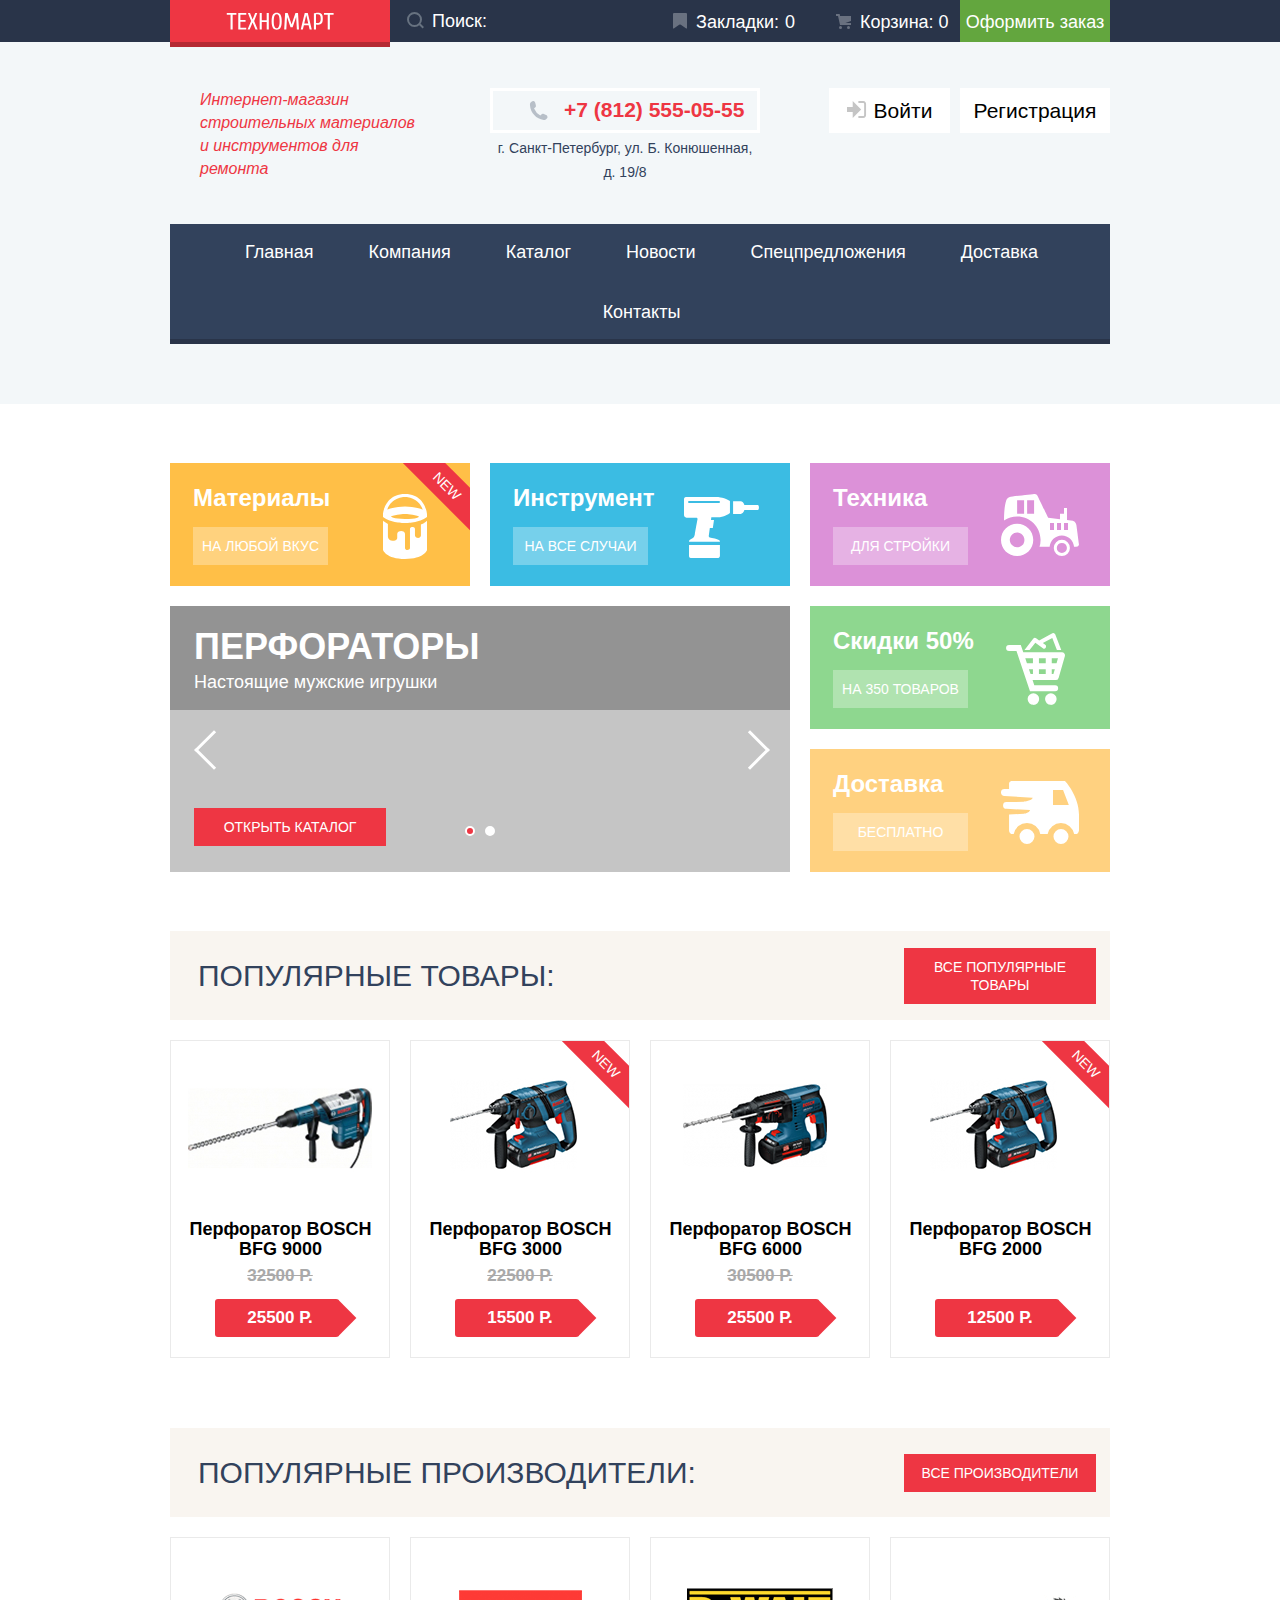
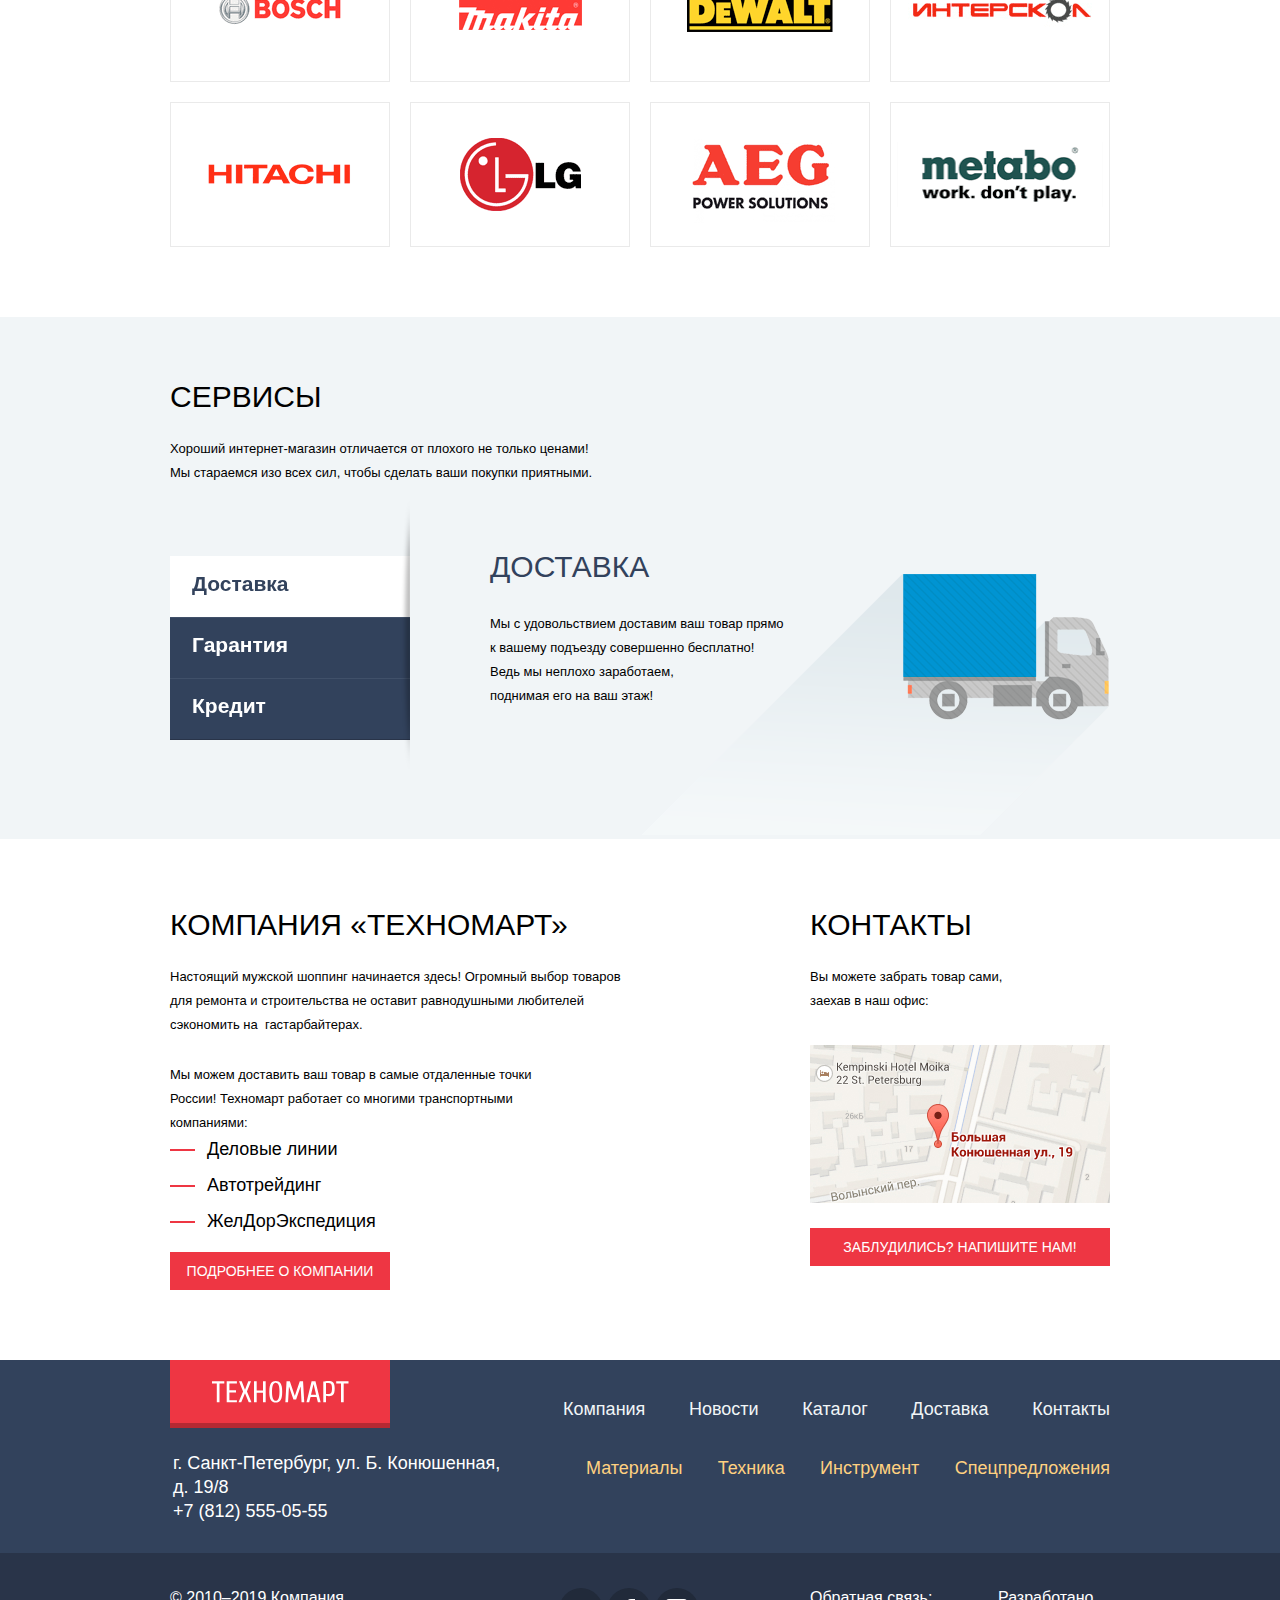
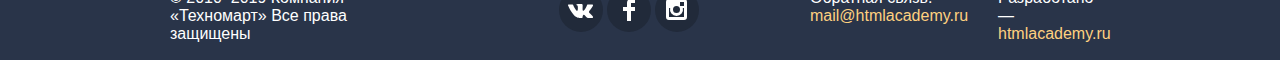
==== commit 7c9c0ab2: "Исправления согласно критерию Б4. Часть 4" ====
--- a/index.html
+++ b/index.html
@@ -12,14 +12,14 @@
   <div class="header-bar">
     <div class="container">
       <div class="bar-navigation">
-        <a class="header-logo logo-link no-href">
+        <a class="header-logo logo-link interactless" href="">
           <img src="img/logo-technomart-24.svg" width="108" height="18" alt="Логотип «Техномарт»">
         </a>
         <form class="search-form" action="https://echo.htmlacademy.ru" method="get">
           <label class="search-block" for="search-field"> 
             <input class="p-2 search-field" id="search-field" type="search" name="search-field" placeholder="Поиск:"><span class="search-icon"></span>
           </label> 
-          <button class="search-button" type="submit" name="search-button"></button>
+          <button class="search-button" type="submit"></button>
         </form>
         <a class="p-2 bookmark-link" href="">
           <svg width="14" height="16" fill="none" xmlns="http://www.w3.org/2000/svg"><path d="M14 15c0 .55-.37.74-.82.43l-5.36-3.77a1.54 1.54 0 00-1.64 0L.82 15.43c-.45.31-.82.12-.82-.43V1a1 1 0 011-1h12a1 1 0 011 1v14z" fill="#FFF" opacity="0.3"/></svg>
@@ -55,7 +55,7 @@
           </div>
         </div>
         <ul class="site-navigation">
-          <li><a class="p-2 no-href">Главная</a></li>
+          <li><a class="p-2 interactless" href="">Главная</a></li>
           <li><a class="p-2" href="">Компания</a></li>
           <li><a class="p-2" href="catalog.html">Каталог</a></li>
           <li><a class="p-2" href="">Новости</a></li>
@@ -307,7 +307,7 @@
     <div class="top-footer">
       <div class="container">
         <div class="footer-company">
-          <a class="footer-logo logo-link no-href">
+          <a class="footer-logo logo-link interactless" href="">
             <img src="img/logo-technomart-30.svg" width="138" height="23" alt="Логотип «Техномарт»">
           </a>
           <p class="p-2 footer-contacts">г.&#160;Санкт-Петербург, ул.&#160;Б.&#160;Конюшенная, д.&#160;19/8</p>
@@ -334,18 +334,18 @@
       <div class="container">
         <p class="p-3 copyright">&#169; 2010–2019 Компания «Техномарт» Все права защищены</p>
         <ul class="footer-social">
-          <li class="social-icon icon-vk">
-            <a class="social-link" title="Соцсеть «Вконтакте»" href="https://vk.com/">
+          <li class="social-icon">
+            <a class="icon-vk social-link" title="Соцсеть «Вконтакте»" href="https://vk.com/">
               <img src="img/icon-vk.svg" width="26" height="15" alt="Логотип «Вконтакте»">
             </a>
           </li>
-          <li class="social-icon icon-fb">
-            <a class="social-link" title="Соцсеть «Фейсбук»" href="https://ru-ru.facebook.com/">
+          <li class="social-icon">
+            <a class="icon-fb social-link" title="Соцсеть «Фейсбук»" href="https://ru-ru.facebook.com/">
               <img src="img/icon-fb.svg" width="12" height="22" alt="Логотип «Фейсбук»">
             </a>
           </li>
-          <li class="social-icon icon-ig">
-            <a class="social-link" title="Соцсеть «Инстаграм»" href="https://www.instagram.com/">
+          <li class="social-icon">
+            <a class="icon-ig social-link" title="Соцсеть «Инстаграм»" href="https://www.instagram.com/">
               <img src="img/icon-insta.svg" width="21" height="21" alt="Логотип «Инстаграм»">
             </a>
           </li>
--- a/css/style.min.css
+++ b/css/style.min.css
@@ -1 +1 @@
-@-webkit-keyframes bounce{0%{transform:translateY(-2000px)}70%{transform:translateY(30px)}90%{transform:translateY(-10px)}to{transform:translateY(0)}}@keyframes bounce{0%{transform:translateY(-2000px)}70%{transform:translateY(30px)}90%{transform:translateY(-10px)}to{transform:translateY(0)}}@-webkit-keyframes shake{0%,to{transform:translateX(0)}10%,30%,50%,70%,90%{transform:translateX(-10px)}20%,40%,60%,80%{transform:translateX(10px)}}@keyframes shake{0%,to{transform:translateX(0)}10%,30%,50%,70%,90%{transform:translateX(-10px)}20%,40%,60%,80%{transform:translateX(10px)}}@font-face{font-family:"PT Sans";font-style:normal;font-weight:400;src:local("PT Sans Regular"),local("ptsans"),url(../fonts/ptsans.woff2) format("woff2"),url(../fonts/ptsans.woff) format("woff")}@font-face{font-family:"PT Sans";font-style:normal;font-weight:700;src:local("PT Sans Bold"),local("ptsansbold"),url(../fonts/ptsansbold.woff2) format("woff2"),url(../fonts/ptsansbold.woff) format("woff")}@font-face{font-family:"Cuprum";font-style:normal;font-weight:400;src:local("Cuprum Regular"),local("cuprum"),url(../fonts/cuprum.woff2) format("woff2"),url(../fonts/cuprum.woff) format("woff")}@font-face{font-family:"Cuprum";font-style:italic;font-weight:400;src:local("Cuprum Italic"),local("cuprumitalic"),url(../fonts/cuprumitalic.woff2) format("woff2"),url(../fonts/cuprumitalic.woff) format("woff")}@font-face{font-family:"Cuprum";font-style:normal;font-weight:700;src:local("Cuprum Bold"),local("cuprumbold"),url(../fonts/cuprumbold.woff2) format("woff2"),url(../fonts/cuprumbold.woff) format("woff")}@font-face{font-family:"Cuprum";font-style:italic;font-weight:700;src:local("Cuprum Bold Italic"),local("cuprumbolditalic"),url(../fonts/cuprumbolditalic.woff2) format("woff2"),url(../fonts/cuprumbolditalic.woff) format("woff")}:root{--beige: #F9F5F0;--black: #000000;--cadet-blue-crayola: #C1C6CE;--cobalt-blue: #1D2739;--dark-slate-gray: #677280;--dark-yellow-green: #63A63E;--deep-carmine-pink: #EE3643;--deep-yellow-green: #367315;--gainsboro: #E5E5E5;--granny-s-apples: #8ED78F;--herbal: #5FBB2D;--jade: #00CA74;--light-gray: #B5B5B5;--light-plum: #DC91D8;--light-telegray: #CFCFCF;--marengo: #405069;--moderate-blue: #3D546F;--night-blue: #293449;--orient-red: #BA2732;--pale-orange-yellow: #FFD180;--pale-smoky-white: #EAEAEA;--pearl-white: #F7F3EC;--periwinkle-crayola-light: #F1F5F7;--periwinkle-crayola-lighter: #F3F7F9;--periwinkle-crayola-very-light: #F2F6F8;--persian-red: #CA2C37;--sapphire-dark-blue: #161D29;--sapphire-blue: #212A3A;--shiny-orange: #FFBF47;--silver: #C5C5C5;--smoky-white: #F4F4F4;--twitter: #3BBCE3;--rich-yellowish-green: #518534;--very-pale-blue: #D7DCDE;--violet-blue: #32425C;--wet-asphalt: #565656;--white: #FFFFFF;--white-aluminum: #A9A9A9;--white-rgb: 255, 255, 255;--black-rgb: 0, 0, 0;--silver-rgb: 197, 197, 197;--white-aluminum-rgb: 169, 169, 169}body{min-width:940px;margin:0;padding:0;font-weight:400;font-size:14px;line-height:24px;color:var(--black);background-color:var(--white)}a{text-decoration:none}img{max-width:100%;height:auto}.h-1,.h-2,.h-3,.h-4,body{font-family:"Cuprum","Arial Narrow",sans-serif;font-style:normal}.h-1{font-weight:700;font-size:36px;line-height:36px;text-transform:uppercase}.h-2,.h-3,.h-4{line-height:30px}.h-2{font-weight:400;font-size:30px;text-transform:uppercase}.h-3,.h-4{font-weight:700;font-size:24px}.h-4{font-size:21px}.h-5{font-size:13px;line-height:18px;text-transform:uppercase}.h-5,.h-6,.p-1,.p-2,.p-3,.p-4{font-family:"PT Sans","Arial",sans-serif;font-style:normal;font-weight:400}.h-6{font-size:15px;line-height:19px;text-transform:uppercase}.p-1,.p-2,.p-3,.p-4{font-size:13px;line-height:24px}.p-2,.p-3,.p-4{font-family:"Cuprum","Arial Narrow",sans-serif;font-size:18px}.p-3,.p-4{font-size:16px;line-height:18px}.p-4{font-family:"PT Sans","Arial",sans-serif;font-weight:700;font-size:18px;line-height:20px}.bttn-txt,.desc-txt,.p-5,.p-6{font-family:"Cuprum","Arial Narrow",sans-serif;font-weight:400}.p-5{font-style:italic;font-size:16px;line-height:23px}.bttn-txt,.desc-txt,.p-6{font-style:normal}.p-6{font-size:21px;line-height:21px}.bttn-txt,.desc-txt{font-size:14px}.bttn-txt{line-height:18px;text-transform:uppercase}.desc-txt{line-height:24px}.filter-txt,.legend-txt,.price-txt{font-family:"PT Sans","Arial",sans-serif;font-style:normal;font-weight:700;font-size:17px;line-height:18px;text-transform:uppercase}.legend-txt{line-height:30px}.shadow{background:inherit;background-blend-mode:normal;-webkit-filter:drop-shadow(0 4px 20px rgba(var(--black-rgb).15));filter:drop-shadow(0 4px 20px rgba(var(--black-rgb).15))}.page{height:100%}.page-body{min-height:100%}.container{width:940px;margin:0 auto;padding:0}.page-header{display:grid;margin-bottom:59px}.header-bar{height:42px;position:relative;background:var(--night-blue)}.bar-navigation{display:grid}.header-logo{grid-column:1/2;grid-row:1/2;width:220px;height:35px}.header-logo.logo-link{padding-top:12px;padding-bottom:0;text-align:center;background-color:var(--deep-carmine-pink);box-shadow:inset 0 -5px 0 rgba(var(--black-rgb),.24)}.logo-link:active:not(.no-href){background-color:var(--orient-red)}.search-form{grid-column:2/3;grid-row:1/2}.search-block{width:270px;height:42px;display:flex}.search-field{width:100%;height:100%;margin:0;padding:0 0 0 42px;outline:0;border:0;color:var(--white);background:inherit}.search-field::-webkit-input-placeholder{color:inherit;background:inherit}.search-field::-moz-placeholder{color:inherit;background:inherit}.search-field::placeholder{color:inherit;background:inherit}.search-button{position:absolute;top:0;width:37px;height:42px;border:0;background:inherit;cursor:pointer}.search-icon{position:relative;background:inherit;order:-1}.search-icon::before{content:"";position:absolute;top:12px;left:17px;width:15px;height:15px;border:2px solid var(--dark-slate-gray);border-radius:50%;box-sizing:border-box}.search-icon::after{content:"";position:absolute;top:25px;left:29px;width:5px;height:2px;background-color:var(--dark-slate-gray);transform:rotate(45deg)}.search-field:hover+.search-icon::before{border:2px solid var(--white)}.search-field:hover+.search-icon::after{background-color:var(--white)}.search-field:focus{color:var(--black)}.search-field:focus,.search-field:focus+.search-icon{background:var(--white)}.search-field:focus+.search-icon::before{border:2px solid var(--deep-carmine-pink)}.search-field:focus+.search-icon::after{background-color:var(--deep-carmine-pink)}.bookmark-link{grid-column:3/4;grid-row:1/2}.basket-link,.order-link{grid-column:4/5;grid-row:1/2}.order-link{grid-column:5/6}.bookmark-link,.order-link{width:150px;height:42px;text-align:center;color:var(--white)}.basket-link{width:136px;height:42px;margin-left:14px;color:var(--white)}.order-link{background:var(--dark-yellow-green)}.basket-link span,.bookmark-link span,.order-link span{display:inline-block;vertical-align:middle}.bookmark-link span{padding:10px 2px 8px 4px}.basket-link span{padding:10px 1px 8px 4px}.order-link span{padding:10px 0 8px;text-align:center}.basket-link svg,.bookmark-link svg{vertical-align:middle}.basket-link svg{padding-left:12px}.basket-link:active,.bookmark-link:active,.order-link:active{background:var(--sapphire-dark-blue)}.order-link:focus,.order-link:hover{background:var(--herbal)}.order-link:active{color:rgba(var(--white-rgb),.5);background:var(--dark-yellow-green)}.basket-link:focus svg path,.basket-link:hover svg path,.bookmark-link:focus svg path,.bookmark-link:hover svg path{opacity:1}.basket-link:active svg path,.bookmark-link:active svg path{opacity:.3}.basket-link-active,.bookmark-link-active{background-color:var(--deep-carmine-pink)}.header-contacts .header-phone,.header-navigation{background:var(--periwinkle-crayola-lighter)}.main-navigation{padding-top:46px;margin-bottom:60px}.content-navigation{margin-bottom:40px;display:grid;grid-template-columns:1fr 1fr 1fr;gap:20px}.header-content{margin:0;padding:0 45px 0 30px;color:var(--deep-carmine-pink)}.header-contacts{padding-right:30px}.header-contacts .header-phone{width:270px;height:45px;padding-top:4px;padding-left:71px;display:block;border:3px solid var(--white);box-sizing:border-box;background-image:url(../img/icon-phone.svg);background-position:36px 10px;background-repeat:no-repeat}.header-phone{margin-bottom:3px;color:var(--deep-carmine-pink)}.header-address{text-align:center;color:var(--violet-blue)}.user-navigation{display:flex;flex-wrap:wrap;align-items:flex-start;align-content:flex-start;justify-content:flex-end}.login-link{width:121px;margin-right:10px;padding:12px 0;color:var(--black)}.login-link svg{padding-top:1px;vertical-align:top;margin-right:7px}.login-link,.register-link,.user-name{text-align:center;background:var(--white)}.register-link{width:150px;padding:12px 0;color:var(--black)}.user-name{position:relative;width:209px;padding:12px 45px}.user-link:nth-child(1) svg{position:absolute;top:13px;left:15px;background-position:0 0}.user-link:nth-child(2){color:var(--black)}.user-link:nth-child(3) svg{position:absolute;top:14px;right:17px;background-position:0 0}.user-marker,.user-order,.user-profile{margin-top:7px}.user-order,.user-profile{color:var(--violet-blue)}.user-profile{margin-right:45px}.user-marker{padding:0 13px;color:var(--violet-blue);font-size:10px;line-height:18px;cursor:pointer}.login-link:focus,.login-link:hover,.register-link:focus,.register-link:hover,.user-marker:focus,.user-marker:hover,.user-order:focus,.user-order:hover,.user-profile:focus,.user-profile:hover{color:var(--deep-carmine-pink)}.login-link:focus svg path,.login-link:hover svg path,.user-link:focus svg path,.user-link:hover svg path{fill:var(--moderate-blue)}.login-link:active,.register-link:active,.user-link:active,.user-marker:active,.user-order:active,.user-profile:active{color:var(--silver)}.login-link:active svg path,.user-link:active svg path{fill:var(--silver)}.site-navigation{margin:0;padding:0;list-style:none;text-align:center;background:var(--violet-blue);box-shadow:inset 0 -5px 0 var(--night-blue)}.site-navigation li{height:60px;display:inline-block;vertical-align:top}.site-navigation a{padding:16px 24px 20px 27px;display:block;color:var(--white)}.site-navigation a:focus:not(.no-href),.site-navigation a:hover:not(.no-href){background:var(--night-blue)}.site-navigation a:active:not(.no-href){opacity:.5;background:var(--cobalt-blue)}.breadcrumbs{position:absolute;margin-top:-150px;padding:0;list-style:none;display:flex;flex-wrap:wrap;justify-content:flex-start}.breadcrumbs-item{position:relative;margin-right:40px}.breadcrumbs-item-link{width:19px;height:19px;display:block;background-image:url(../img/icon-home.svg);background-position:0 4px;background-repeat:no-repeat}.breadcrumbs-item:last-child{margin-right:0}.breadcrumbs-item::after{content:"";position:absolute;top:7px;right:-20px;width:8px;height:8px;border-top:1px solid var(--cadet-blue-crayola);border-right:1px solid var(--cadet-blue-crayola);box-sizing:border-box;background-color:rgb(var(--white-rgb),0);transform:rotate(45deg)}.breadcrumbs-item-current::after{display:none}.breadcrumbs-item-current a,.filter-title h2,.filter-title h3{color:var(--black)}.breadcrumbs-item a:not(.no-href){color:var(--black)}.breadcrumbs-item a:focus:not(.no-href),.breadcrumbs-item a:hover:not(.no-href){text-decoration:underline}.page-title{padding:29px 14px 30px 28px;color:var(--violet-blue);background:var(--periwinkle-crayola-very-light)}.filters{display:flex;flex-wrap:wrap;flex-direction:row;align-items:flex-start;justify-content:space-between}.filter-products{width:220px}.select-products{width:700px;margin-bottom:59px}.select-products .product-item:nth-child(3n){margin-bottom:18px}.select-products .product-list{margin-bottom:30px}.filter-title{width:auto;height:38px;padding-left:18px;padding-right:14px;border-radius:5px;color:var(--black);background:var(--pearl-white);display:flex;align-items:center;justify-content:space-between}.filter-title:not(.filter-navigation){margin-bottom:13px}.filter-form,.filter-item label{padding:0;margin:0}.filter-navigation{margin-bottom:28px}.filter-navigation ul{width:auto;padding:0;margin:0;list-style:none}.filter-navigation li{margin-left:14px;display:inline-block;vertical-align:middle}.filter-navigation li:first-child{margin-left:0}.filter-navigation-price,.filter-navigation-type{width:100px}.filter-navigation-function{width:145px}.filter-navigation-fall,.filter-navigation-rise{width:auto}.filter-navigation-fall a,.filter-navigation-rise a{padding-right:0}.filter-link,.filter-link-triangle{opacity:.3;color:var(--black)}.filter-link:not(.filter-link-active){text-decoration:underline;-webkit-text-decoration-style:dotted;text-decoration-style:dotted;text-underline-position:under;-webkit-text-decoration-color:var(--deep-carmine-pink);text-decoration-color:var(--deep-carmine-pink)}.filter-link:focus:not(.filter-link-active),.filter-link:hover:not(.filter-link-active){opacity:1;color:var(--black);-webkit-text-decoration-style:solid;text-decoration-style:solid;-webkit-text-decoration-color:var(--deep-carmine-pink);text-decoration-color:var(--deep-carmine-pink)}.filter-link-triangle:focus:not(.filter-link-active),.filter-link-triangle:hover:not(.filter-link-active){opacity:1;color:var(--black)}.filter-link-active{opacity:1;color:var(--deep-carmine-pink);text-decoration:none;cursor:default}.filter-item{padding:0;margin:0;border:0}.filter-item:nth-child(1) legend{padding-top:0;padding-bottom:10px}.filter-item:nth-child(1){padding-bottom:25px;margin-bottom:15px}.filter-item:nth-child(2) legend{padding-bottom:20px}.filter-item:nth-child(2){padding-bottom:6px;margin-bottom:18px}.filter-item:nth-child(3) legend{padding-bottom:24px}.filter-item:nth-child(3){margin-bottom:18px}.filter-item:not(.filter-item-last){border-bottom:1px solid var(--gainsboro)}.range-controls{position:relative;height:41px;margin-bottom:9px;padding-top:39px;padding-right:20px;padding-left:20px;background-color:var(--pearl-white);border-radius:5px}.range-controls .scale{width:180px;height:2px;background:var(--very-pale-blue)}.range-controls .bar{width:152px;height:2px;background:var(--jade)}.range-controls .toggle{position:absolute;top:30px;left:0;width:4px;height:4px;border:8px solid var(--white);background-color:var(--white-aluminum);border-radius:50%;box-shadow:0 2px 1px 0 var(--light-telegray);cursor:pointer}.range-controls .toggle-min{left:20px}.range-controls .toggle-max{left:160px}.price-controls{display:flex;justify-content:space-between}.price-controls span{padding:10px 0;font-size:10px}.price-controls input{width:75px;padding:10px;text-align:center;color:var(--black);border:0;border-radius:5px;background:var(--pearl-white);font-family:inherit;font-size:inherit}.filter-item ul{padding:0;margin:0;list-style:none}.filter-option{padding-bottom:20px;padding-left:35px}.filter-option label{position:relative;display:block;cursor:pointer;-webkit-user-select:none;-moz-user-select:none;user-select:none}.range-filter{width:220px;margin-top:0}.filter-input-checkbox+label::before{content:"";position:absolute;left:-35px;top:-3px;width:23px;height:23px;border:2px solid var(--silver);border-radius:3px;box-sizing:border-box}.filter-input-checkbox:checked+label::after{content:"";position:absolute;top:-1px;left:-30px;width:20px;height:11px;border-left:4px solid var(--silver);border-bottom:4px solid var(--silver);box-sizing:border-box;box-shadow:0 2px 0 var(--white),inset 0 -2px 0 var(--white);background:rgb(var(--white-rgb),.01);transform:rotate(-45deg)}.filter-input-radio+label::before{content:"";position:absolute;left:-35px;top:-3px;width:24px;height:24px;border:4px solid var(--silver);border-radius:50%;box-sizing:border-box}.filter-input-radio:checked+label::after{content:"";position:absolute;top:5px;left:-27px;width:8px;height:8px;background-color:var(--silver);border-radius:50%}.filter-button{width:100%;height:38px;color:var(--black);border:1px solid var(--gainsboro);box-sizing:border-box;background:var(--white);cursor:pointer}.filter-input-checkbox:focus+label::before,.filter-input-checkbox:hover+label::before{border:2px solid var(--light-gray)}.filter-input-checkbox:checked:focus+label::after,.filter-input-checkbox:checked:hover+label::after{border-left:4px solid var(--light-gray);border-bottom:4px solid var(--light-gray)}.filter-input-radio:focus+label::before,.filter-input-radio:hover+label::before{border:4px solid var(--light-gray)}.filter-input-radio:checked:focus+label::after,.filter-input-radio:checked:hover+label::after{background-color:var(--light-gray)}.filter-input-checkbox:disabled+label,.filter-input-radio:disabled+label{color:var(--black);mix-blend-mode:normal;opacity:.4;cursor:default}.features{margin-bottom:59px}.feature-gallery{margin:0;padding:0;list-style:none;display:grid;grid-template-columns:1fr 1fr 1fr;gap:20px;align-content:start}.feature-item{width:300px;height:123px;display:flex;flex-direction:column}.feature-item:nth-child(1){grid-column:1/2;grid-row:1/2;background:var(--shiny-orange);background-image:url(../img/icon-1.svg);background-position:213px 31px;background-repeat:no-repeat}.feature-item:nth-child(2){grid-column:2/3;grid-row:1/2;background:var(--twitter);background-image:url(../img/icon-2.svg);background-position:194px 34px;background-repeat:no-repeat}.feature-item:nth-child(3){grid-column:3/4;grid-row:1/2;background:var(--light-plum);background-image:url(../img/icon-3.svg);background-position:191px 31px;background-repeat:no-repeat}.feature-item:nth-child(4){grid-column:3/4;grid-row:2/3;background:var(--granny-s-apples);background-image:url(../img/icon-4.svg);background-position:196px 26px;background-repeat:no-repeat}.feature-item:nth-child(5){grid-column:3/4;grid-row:3/4;background:var(--pale-orange-yellow);background-image:url(../img/icon-5.svg);background-position:191px 32px;background-repeat:no-repeat}.feature-link,.feature-title{display:flex;color:var(--white)}.feature-title{margin:20px 23px 14px}.feature-link{width:135px;height:38px;margin-left:23px;align-items:center;justify-content:center;background:rgba(var(--white-rgb),.3)}.feature-link:focus,.feature-link:hover{background:rgba(var(--silver-rgb),.3);background-blend-mode:normal}.feature-link:active{background:rgba(var(--white-aluminum-rgb),.3)}.gallery-sliders{width:620px;height:266px;margin:0;padding:0;grid-column:1/3;grid-row:2/4;background:var(--silver)}.gallery-drill{background-image:url(../img/snippet-drill.jpg)}.gallery-perforator{background-image:url(../img/snippet-perforator.jpg)}.gallery-slider{display:none;width:620px;height:104px;margin:0 0 20px;padding:0;background:rgb(var(--black-rgb),.25)}.gallery-slider-active{display:block}.gallery-text,.gallery-title{margin:0;padding:23px 20px 5px 24px;color:var(--white)}.gallery-text{padding:0 20px 0 24px}.gallery-slider-button{margin:0 20px 38px 24px;display:flex;justify-content:space-between}.gallery-button{width:22px;height:40px;border:0;background:rgb(var(--white-rgb),0);cursor:pointer}.gallery-button-back,.gallery-button-next{position:relative}.gallery-button-next{transform:rotate(-180deg)}.gallery-button-back::after,.gallery-button-next::after{content:"";position:absolute;bottom:6px;left:6px;width:28px;height:28px;border-bottom:3px solid var(--white);border-left:3px solid var(--white);box-sizing:border-box;background-color:rgb(var(--white-rgb),0);background-position:0 0;transform:rotate(45deg)}.gallery-slider-bottom{height:38px;display:grid;grid-template-columns:216px 1fr;align-items:flex-end}.catalog-link{margin-left:24px}.gallery-radio-group{width:188px;height:30px;display:flex;flex-wrap:nowrap;flex-direction:row;align-items:center;justify-content:center}.gallery-radio-button{width:10px;height:10px;display:block;margin:5px;border:2px solid var(--white);border-radius:50%;box-sizing:border-box;background:var(--white)}.gallery-radio-active{background:var(--deep-carmine-pink)}.gallery-radio-button:not(.gallery-radio-active){cursor:pointer}.gallery-radio-button:focus:not(.gallery-radio-active),.gallery-radio-button:hover:not(.gallery-radio-active){background:rgb(var(--white-rgb),0)}.gallery-button:hover{outline:0}.button{width:192px;padding:10px 0;display:block;text-align:center;color:var(--white);background:var(--deep-carmine-pink)}.button:focus,.button:hover{background:var(--persian-red)}.button:active{background:var(--orient-red)}.populars{height:89px;margin-bottom:20px;padding-left:28px;padding-right:14px;display:flex;flex-direction:row;align-items:center;justify-content:space-between;background:var(--beige)}.popular-title{color:var(--violet-blue);background:inherit}.popular-products{margin-bottom:52px}.product-list{margin:0;padding:0;list-style:none;display:flex;flex-wrap:wrap;align-content:flex-start;justify-content:space-between}.popular-products .product-item:nth-child(4n){margin-bottom:18px}.product-item{position:relative;width:220px;height:318px;margin:0;padding:0;background:var(--white);border:1px solid var(--pale-smoky-white);box-sizing:border-box}.product-link{width:100%;height:100%;margin:0;padding:0}.product-title{margin:178px 16px 8px 17px;padding:0;text-align:center;color:var(--black)}.basket-button::before,.new-price::after,.product-picture{position:absolute;background-position:0 0}.snippet-32961{top:5px;left:17px}.snippet-18927{top:28px;left:39px}.snippet-945{top:21px;left:32px}.old-price{margin:0 50px 14px 44px;padding:0 0 0 6px;text-align:center;-webkit-text-decoration-line:line-through;text-decoration-line:line-through;color:var(--white-aluminum)}.new-price{position:relative;margin:0 50px 0 44px;padding:10px 0 10px 6px;text-align:center;border-radius:3px;color:var(--white);background:var(--deep-carmine-pink)}.basket-button::before,.new-price::after{content:""}.new-price::after{width:26px;height:26px;top:6px;right:-12px;background-color:var(--deep-carmine-pink);transform:rotate(45deg)}.basket-button,.bookmark-button{position:absolute;left:41px;text-align:center;border-radius:2px;visibility:hidden}.basket-button{min-width:120px;padding:10px 0 10px 15px;top:38px;color:var(--white);background:var(--dark-yellow-green);box-shadow:inset 0 -3px 0 var(--deep-yellow-green)}.bookmark-button{min-width:135px;padding:7px;top:86px;color:var(--violet-blue);border:3px solid var(--dark-yellow-green);box-sizing:border-box}.basket-button::before{width:15px;height:15px;left:30px;opacity:.3;background-image:url(../img/icon-cart.svg);background-repeat:no-repeat;background-size:cover}.brand-list li:focus,.brand-list li:hover,.product-item:focus,.product-item:hover{background-blend-mode:normal;-webkit-filter:drop-shadow(0 4px 20px rgba(var(--black-rgb),.15));filter:drop-shadow(0 4px 20px rgba(var(--black-rgb),.15))}.product-item:focus .product-picture,.product-item:hover .product-picture{visibility:hidden}.product-item:focus .basket-button,.product-item:focus .bookmark-button,.product-item:hover .basket-button,.product-item:hover .bookmark-button{visibility:visible}.basket-button:focus,.basket-button:hover{background:var(--herbal)}.bookmark-button:focus,.bookmark-button:hover{border:3px solid var(--violet-blue)}.basket-button:active{background:var(--rich-yellowish-green)}.bookmark-button:active,.brand-list li:active{opacity:.5}.new-action{position:relative}.new-action::after,.new-action::before{position:absolute;background-position:0 0}.new-action::before{content:"";width:68px;height:68px;top:0;right:0;background-image:linear-gradient(to right top,rgba(var(--white-rgb),0) 50%,var(--deep-carmine-pink) 51%,var(--deep-carmine-pink) 81%,rgba(var(--white-rgb),0) 82%)}.new-action::after{content:"new";top:15px;right:13px;text-align:center;text-transform:uppercase;font-family:"Cuprum","Arial Narrow",sans-serif;font-style:normal;font-weight:400;font-size:14px;line-height:18px;color:var(--white);transform:rotate(45deg)}.pagination-list{display:flex;flex-wrap:wrap;padding:0;margin:0;list-style:none}.pagination-item{margin-right:11px}.pagination-item:last-child{margin-right:0}.pagination-item a{display:block;padding:9px 14px;background:var(--white);border:1px solid var(--gainsboro);box-sizing:border-box;border-radius:2px}.pagination-item:last-child a{padding:9px 31px}.pagination-list a:not(.no-href){color:var(--black)}.pagination-item a:focus:not(.no-href),.pagination-item a:hover:not(.no-href){border:1px solid var(--silver)}.pagination-item a:active:not(.no-href){border:1px solid var(--deep-carmine-pink)}.pagination-item-current a,.pagination-item-current a:active,.pagination-item-current a:focus,.pagination-item-current a:hover{color:var(--white);border:1px solid var(--deep-carmine-pink);background-color:var(--deep-carmine-pink)}.popular-brands{margin-bottom:70px}.brand-list{margin:0;padding:0;list-style:none;display:grid;grid-template-columns:1fr 1fr 1fr 1fr;gap:20px}.brand-list li{width:220px;height:145px;background:var(--white);border:1px solid var(--pale-smoky-white);box-sizing:border-box}.brand-list a{width:100%;height:100%;display:flex;flex-wrap:wrap;align-items:center;justify-content:center}.main-services{background:var(--periwinkle-crayola-light)}.main-services .container{display:grid;grid-template-columns:1fr 2fr;gap:10px}.services{margin-top:40px;grid-column:1/3;grid-row:1/2}.services p{margin:0;padding:0}.service-aside{position:relative;width:240px;min-height:279px;padding-top:61px;padding-bottom:4px;grid-column:1/2;grid-row:2/3}.service-aside::before{content:"";position:absolute;width:10px;min-height:279px;top:0;right:0;background-blend-mode:normal;background-image:url(../img/aside-border.png);background-position:0 0;background-repeat:no-repeat;z-index:1}.service-list{margin:0;padding:0;list-style:none}.service-item{width:240px;height:61px;color:var(--white);background:var(--violet-blue);background-blend-mode:normal;box-shadow:inset 0 1px 0 var(--marengo);-webkit-filter:drop-shadow(0 1px 0 var(--night-blue));filter:drop-shadow(0 1px 0 var(--night-blue))}.service-item-active{color:var(--violet-blue);background:var(--white);background-blend-mode:normal;box-shadow:0 1px 0 var(--white);-webkit-filter:drop-shadow(0 1px 0 var(--white));filter:drop-shadow(0 1px 0 var(--white))}.service-item label{margin:auto 0;padding:13px 22px;display:block;cursor:pointer}.service-item:focus:not(.service-item-active),.service-item:hover:not(.service-item-active){background:var(--night-blue)}.service-sliders{padding-top:17px;grid-column:2/3;grid-row:2/3}.service-slider{width:619px;height:auto;margin:0;padding:0;display:none}.modal-basket-top h3,.modal-bookmark-top h3,.service-delivery,.service-discount,.service-guarantee{position:relative}.service-delivery::after,.service-discount::after,.service-guarantee::after{content:"";position:absolute;width:468px;height:261px;bottom:4px;right:1px;background-image:url(../img/snippet-delivery.png);background-repeat:no-repeat;background-position:0 0}.service-discount::after,.service-guarantee::after{width:389px;height:283px;right:-10px;background-image:url(../img/snippet-guarantee.png)}.service-discount::after{width:465px;height:285px;bottom:2px;background-image:url(../img/snippet-discount.png)}.service-slider-active{display:block}.service-title{margin-right:260px;margin-bottom:30px;color:var(--violet-blue)}.service-slider p{margin:0 260px 0 0}.service-slider a{margin-top:24px;margin-bottom:114px}.main-bottom{padding-bottom:70px}.main-bottom .container{display:grid;grid-template-columns:2fr 1fr;-moz-column-gap:40px;column-gap:40px}.company{padding-top:46px}.company-content{margin-right:140px;margin-bottom:26px}.company-service{margin-right:200px}.company-service p{margin-bottom:2px}.partner-list{margin-bottom:7px;display:flex;flex-wrap:wrap;flex-direction:column}.partner-link{margin-left:37px;margin-bottom:12px;position:relative;color:var(--black)}.partner-link::after{content:"";position:absolute;top:12px;left:-37px;width:25px;height:2px;background-color:var(--deep-carmine-pink)}.company .button{width:220px}.contacts{padding-top:46px}.contacts-content{margin-right:100px;margin-bottom:32px}.contacts-map{width:300px;height:158px;padding:0;margin-bottom:25px}.contacts .button{width:100%}.main-articles{display:grid;background:var(--periwinkle-crayola-light)}.articles{margin-top:64px;padding-bottom:56px}.main-footer{display:grid;grid-template-rows:193px 107px}.top-footer{background:var(--violet-blue)}.top-footer .container{display:grid;grid-template-columns:389px 1fr;-moz-column-gap:4px;column-gap:4px}.footer-company{display:flex;flex-wrap:wrap;color:var(--white)}.footer-logo{width:220px;height:48px;margin-bottom:5px}.footer-logo.logo-link{padding-top:20px;padding-bottom:0;text-align:center;background-color:var(--deep-carmine-pink);box-shadow:inset 0 -5px 0 rgba(var(--black-rgb),.24)}.footer-contacts,.footer-phone{margin-left:3px;margin-bottom:0;color:inherit}.footer-navigation{margin-top:37px}.top-navigation{margin:0;padding:0;list-style:none;display:flex;flex-wrap:wrap;flex-direction:row;justify-content:space-between}.top-navigation a{color:var(--periwinkle-crayola-light)}.top-navigation a:focus:not(.no-href),.top-navigation a:hover:not(.no-href){-webkit-text-decoration-line:underline;text-decoration-line:underline}.top-navigation a:active:not(.no-href){-webkit-text-decoration-line:none;text-decoration-line:none;opacity:.5}.bottom-navigation{margin:34px 0 0 23px;padding:0;list-style:none;display:flex;flex-wrap:wrap;flex-direction:row;justify-content:space-between}.bottom-navigation a,.developer a{color:var(--pale-orange-yellow)}.bottom-navigation a:focus:not(.no-href),.bottom-navigation a:hover:not(.no-href){-webkit-text-decoration-line:underline;text-decoration-line:underline}.bottom-navigation a:active:not(.no-href){opacity:.5;-webkit-text-decoration-line:none;text-decoration-line:none}.bottom-footer{background:var(--night-blue)}.bottom-footer .container{padding-top:20px;display:grid;grid-template-columns:389px 251px 188px 1fr 1px}.copyright{margin-right:150px;color:var(--white)}.footer-social{width:140px;margin:0;padding:0;list-style:none;text-align:center}.social-icon{width:44px;height:44px;margin-top:15px;display:inline-block;vertical-align:top;text-align:center;border-radius:50%;box-sizing:border-box;background-color:var(--sapphire-blue);background-position:center center;background-repeat:no-repeat}.icon-vk{padding-top:13px}.icon-fb,.icon-ig{padding-top:11px}.social-link{width:100%;height:100%;display:block;color:var(--white)}.social-icon:active,.social-icon:focus,.social-icon:hover{background-color:var(--deep-carmine-pink)}.developer{color:var(--white)}.developer a:focus,.developer a:hover{-webkit-text-decoration-line:underline;text-decoration-line:underline}.developer a:active{color:var(--deep-carmine-pink);-webkit-text-decoration-line:none;text-decoration-line:none}.hidden-content{visibility:hidden}.visually-hidden{position:absolute;width:1px;height:1px;margin:-1px;border:0;padding:0;white-space:nowrap;-webkit-clip-path:inset(100%);clip-path:inset(100%);clip:rect(0 0 0 0);overflow:hidden}.cut-down,.modal{display:none}.modal{position:fixed;top:0;right:0;bottom:0;left:0;margin:auto;border-top:7px solid var(--deep-carmine-pink);box-shadow:0 0 14.7px rgba(47,42,43,.5)}.modal-close,.modal-map{background-repeat:no-repeat}.modal-close{position:absolute;width:21px;height:21px;top:10px;right:10px;border:0;background:rgba(var(--white-rgb),0);background-position:top right;background-size:cover;cursor:pointer}.modal-close::after,.modal-close::before{content:"";position:absolute;top:8px;left:-4px;width:28px;height:5px;background-color:var(--deep-carmine-pink);transform:rotate(45deg)}.modal-close::after{transform:rotate(-45deg)}.modal-map{width:943px;height:442px;color:var(--wet-asphalt);background:var(--wet-asphalt);background-image:url(../img/popup-map.jpg);background-position:center center}.modal-map iframe{border:0}.modal-map-show{display:block;-webkit-animation:bounce .6s;animation:bounce .6s}.modal-feedback{width:620px;height:423px}.modal-feedback-show{display:block;-webkit-animation:bounce .6s;animation:bounce .6s}.modal-feedback-error{-webkit-animation:shake .6s;animation:shake .6s}.modal-feedback-form{display:grid;grid-template-rows:311px 112px;background:var(--white)}.modal-feedback-top{margin:40px 80px;width:460px;display:flex;flex-wrap:wrap;align-items:flex-start;align-content:start;justify-content:space-between;background:var(--white)}.modal-feedback-wrapper{display:block;margin-bottom:11px;color:var(--black)}.modal-feedback-field,.modal-feedback-textarea{padding:7px 12px;color:var(--greydark);background:var(--white);border:2px solid var(--silver);box-sizing:border-box;border-radius:2px}.modal-feedback-field{width:220px;height:38px;margin-bottom:13px}.modal-feedback-textarea{width:460px;height:114px}.modal-feedback-bottom{display:flex;flex-wrap:wrap;align-items:center;justify-content:center;background:var(--pale-smoky-white)}.modal-feedback-button{width:460px;height:38px;text-align:center;text-transform:uppercase;border:0;color:var(--white);background:var(--deep-carmine-pink);cursor:pointer}.modal-basket,.modal-bookmark{width:620px;height:275px}.modal-basket-show,.modal-bookmark-show{display:block;-webkit-animation:bounce .6s;animation:bounce .6s}.modal-basket-form,.modal-bookmark-form{display:grid;grid-template-rows:163px 112px;background:var(--white)}.modal-basket-bottom,.modal-basket-top,.modal-bookmark-bottom,.modal-bookmark-top{display:flex;flex-wrap:wrap;align-items:center;justify-content:center}.modal-basket-top h3::before,.modal-bookmark-top h3::before{content:"";position:absolute;top:-19px;left:-95px;width:66px;height:66px;border-radius:50%;box-sizing:border-box;background-position:0 0;background:var(--dark-yellow-green)}.modal-basket-top h3::after,.modal-bookmark-top h3::after{content:"";position:absolute;top:2px;left:-78px;width:35px;height:20px;border-left:7px solid var(--white);border-bottom:7px solid var(--white);box-sizing:border-box;background-position:0 0;background:rgb(var(--white-rgb),.01);transform:rotate(-45deg)}.modal-basket-bottom,.modal-bookmark-bottom{background:var(--pale-smoky-white)}.modal-basket-button,.modal-bookmark-button{width:192px;min-height:38px;text-align:center;text-transform:uppercase;border:0;color:var(--white);background:var(--deep-carmine-pink);cursor:pointer}.modal-basket-button:first-child,.modal-bookmark-button:first-child{margin-right:5px;color:var(--white);background:var(--deep-carmine-pink)}.modal-basket-button:last-child,.modal-bookmark-button:last-child{margin-left:5px;color:var(--black);background:var(--white)}
+@-webkit-keyframes bounce{0%{transform:translateY(-2000px)}70%{transform:translateY(30px)}90%{transform:translateY(-10px)}to{transform:translateY(0)}}@keyframes bounce{0%{transform:translateY(-2000px)}70%{transform:translateY(30px)}90%{transform:translateY(-10px)}to{transform:translateY(0)}}@-webkit-keyframes shake{0%,to{transform:translateX(0)}10%,30%,50%,70%,90%{transform:translateX(-10px)}20%,40%,60%,80%{transform:translateX(10px)}}@keyframes shake{0%,to{transform:translateX(0)}10%,30%,50%,70%,90%{transform:translateX(-10px)}20%,40%,60%,80%{transform:translateX(10px)}}@font-face{font-family:"PT Sans";font-style:normal;font-weight:400;src:local("PT Sans Regular"),local("ptsans"),url(../fonts/ptsans.woff2) format("woff2"),url(../fonts/ptsans.woff) format("woff")}@font-face{font-family:"PT Sans";font-style:normal;font-weight:700;src:local("PT Sans Bold"),local("ptsansbold"),url(../fonts/ptsansbold.woff2) format("woff2"),url(../fonts/ptsansbold.woff) format("woff")}@font-face{font-family:"Cuprum";font-style:normal;font-weight:400;src:local("Cuprum Regular"),local("cuprum"),url(../fonts/cuprum.woff2) format("woff2"),url(../fonts/cuprum.woff) format("woff")}@font-face{font-family:"Cuprum";font-style:italic;font-weight:400;src:local("Cuprum Italic"),local("cuprumitalic"),url(../fonts/cuprumitalic.woff2) format("woff2"),url(../fonts/cuprumitalic.woff) format("woff")}@font-face{font-family:"Cuprum";font-style:normal;font-weight:700;src:local("Cuprum Bold"),local("cuprumbold"),url(../fonts/cuprumbold.woff2) format("woff2"),url(../fonts/cuprumbold.woff) format("woff")}@font-face{font-family:"Cuprum";font-style:italic;font-weight:700;src:local("Cuprum Bold Italic"),local("cuprumbolditalic"),url(../fonts/cuprumbolditalic.woff2) format("woff2"),url(../fonts/cuprumbolditalic.woff) format("woff")}:root{--beige: #F9F5F0;--black: #000000;--cadet-blue-crayola: #C1C6CE;--cobalt-blue: #1D2739;--dark-slate-gray: #677280;--dark-yellow-green: #63A63E;--deep-carmine-pink: #EE3643;--deep-yellow-green: #367315;--gainsboro: #E5E5E5;--granny-s-apples: #8ED78F;--herbal: #5FBB2D;--jade: #00CA74;--light-gray: #B5B5B5;--light-plum: #DC91D8;--light-telegray: #CFCFCF;--marengo: #405069;--moderate-blue: #3D546F;--night-blue: #293449;--orient-red: #BA2732;--pale-orange-yellow: #FFD180;--pale-smoky-white: #EAEAEA;--pearl-white: #F7F3EC;--periwinkle-crayola-light: #F1F5F7;--periwinkle-crayola-lighter: #F3F7F9;--periwinkle-crayola-very-light: #F2F6F8;--persian-red: #CA2C37;--sapphire-dark-blue: #161D29;--sapphire-blue: #212A3A;--shiny-orange: #FFBF47;--silver: #C5C5C5;--smoky-white: #F4F4F4;--twitter: #3BBCE3;--rich-yellowish-green: #518534;--very-pale-blue: #D7DCDE;--violet-blue: #32425C;--wet-asphalt: #565656;--white: #FFFFFF;--white-aluminum: #A9A9A9;--white-rgb: 255, 255, 255;--black-rgb: 0, 0, 0;--silver-rgb: 197, 197, 197;--white-aluminum-rgb: 169, 169, 169}body{min-width:940px;margin:0;padding:0;font-weight:400;font-size:14px;line-height:24px;color:var(--black);background-color:var(--white)}a{text-decoration:none}img{max-width:100%;height:auto}.h-1,.h-2,.h-3,.h-4,body{font-family:"Cuprum","Arial Narrow",sans-serif;font-style:normal}.h-1{font-weight:700;font-size:36px;line-height:36px;text-transform:uppercase}.h-2,.h-3,.h-4{line-height:30px}.h-2{font-weight:400;font-size:30px;text-transform:uppercase}.h-3,.h-4{font-weight:700;font-size:24px}.h-4{font-size:21px}.h-5{font-size:13px;line-height:18px;text-transform:uppercase}.h-5,.h-6,.p-1,.p-2,.p-3,.p-4{font-family:"PT Sans","Arial",sans-serif;font-style:normal;font-weight:400}.h-6{font-size:15px;line-height:19px;text-transform:uppercase}.p-1,.p-2,.p-3,.p-4{font-size:13px;line-height:24px}.p-2,.p-3,.p-4{font-family:"Cuprum","Arial Narrow",sans-serif;font-size:18px}.p-3,.p-4{font-size:16px;line-height:18px}.p-4{font-family:"PT Sans","Arial",sans-serif;font-weight:700;font-size:18px;line-height:20px}.bttn-txt,.desc-txt,.p-5,.p-6{font-family:"Cuprum","Arial Narrow",sans-serif;font-weight:400}.p-5{font-style:italic;font-size:16px;line-height:23px}.bttn-txt,.desc-txt,.p-6{font-style:normal}.p-6{font-size:21px;line-height:21px}.bttn-txt,.desc-txt{font-size:14px}.bttn-txt{line-height:18px;text-transform:uppercase}.desc-txt{line-height:24px}.filter-txt,.legend-txt,.price-txt{font-family:"PT Sans","Arial",sans-serif;font-style:normal;font-weight:700;font-size:17px;line-height:18px;text-transform:uppercase}.legend-txt{line-height:30px}.shadow{background:inherit;background-blend-mode:normal;-webkit-filter:drop-shadow(0 4px 20px rgba(var(--black-rgb).15));filter:drop-shadow(0 4px 20px rgba(var(--black-rgb).15))}.page{height:100%}.page-body{min-height:100%}.container{width:940px;margin:0 auto;padding:0}.page-header{display:grid;margin-bottom:59px}.header-bar{height:42px;position:relative;background:var(--night-blue)}.bar-navigation{display:grid}.header-logo{grid-column:1/2;grid-row:1/2;width:220px;height:35px}.header-logo.logo-link{padding-top:12px;padding-bottom:0;text-align:center;background-color:var(--deep-carmine-pink);box-shadow:inset 0 -5px 0 rgba(var(--black-rgb),.24)}.logo-link:active:not(.interactless){background-color:var(--orient-red)}.search-form{grid-column:2/3;grid-row:1/2}.search-block{width:270px;height:42px;display:flex}.search-field{width:100%;height:100%;margin:0;padding:0 0 0 42px;outline:0;border:0;color:var(--white);background:inherit}.search-field::-webkit-input-placeholder{color:inherit;background:inherit}.search-field::-moz-placeholder{color:inherit;background:inherit}.search-field::placeholder{color:inherit;background:inherit}.search-button{position:absolute;top:0;width:37px;height:42px;border:0;background:inherit;cursor:pointer}.search-icon{position:relative;background:inherit;order:-1}.search-icon::before{content:"";position:absolute;top:12px;left:17px;width:15px;height:15px;border:2px solid var(--dark-slate-gray);border-radius:50%;box-sizing:border-box}.search-icon::after{content:"";position:absolute;top:25px;left:29px;width:5px;height:2px;background-color:var(--dark-slate-gray);transform:rotate(45deg)}.search-field:hover+.search-icon::before{border:2px solid var(--white)}.search-field:hover+.search-icon::after{background-color:var(--white)}.search-field:focus{color:var(--black)}.search-field:focus,.search-field:focus+.search-icon{background:var(--white)}.search-field:focus+.search-icon::before{border:2px solid var(--deep-carmine-pink)}.search-field:focus+.search-icon::after{background-color:var(--deep-carmine-pink)}.bookmark-link{grid-column:3/4;grid-row:1/2}.basket-link,.order-link{grid-column:4/5;grid-row:1/2}.order-link{grid-column:5/6}.bookmark-link,.order-link{width:150px;height:42px;text-align:center;color:var(--white)}.basket-link{width:136px;height:42px;margin-left:14px;color:var(--white)}.order-link{background:var(--dark-yellow-green)}.basket-link span,.bookmark-link span,.order-link span{display:inline-block;vertical-align:middle}.bookmark-link span{padding:10px 2px 8px 4px}.basket-link span{padding:10px 1px 8px 4px}.order-link span{padding:10px 0 8px;text-align:center}.basket-link svg,.bookmark-link svg{vertical-align:middle}.basket-link svg{padding-left:12px}.basket-link:active,.bookmark-link:active,.order-link:active{background:var(--sapphire-dark-blue)}.order-link:focus,.order-link:hover{background:var(--herbal)}.order-link:active{color:rgba(var(--white-rgb),.5);background:var(--dark-yellow-green)}.basket-link:focus svg path,.basket-link:hover svg path,.bookmark-link:focus svg path,.bookmark-link:hover svg path{opacity:1}.basket-link:active svg path,.bookmark-link:active svg path{opacity:.3}.basket-link-active,.bookmark-link-active{background-color:var(--deep-carmine-pink)}.header-contacts .header-phone,.header-navigation{background:var(--periwinkle-crayola-lighter)}.main-navigation{padding-top:46px;margin-bottom:60px}.content-navigation{margin-bottom:40px;display:grid;grid-template-columns:1fr 1fr 1fr;gap:20px}.header-content{margin:0;padding:0 45px 0 30px;color:var(--deep-carmine-pink)}.header-contacts{padding-right:30px}.header-contacts .header-phone{width:270px;height:45px;padding-top:4px;padding-left:71px;display:block;border:3px solid var(--white);box-sizing:border-box;background-image:url(../img/icon-phone.svg);background-position:36px 10px;background-repeat:no-repeat}.header-phone{margin-bottom:3px;color:var(--deep-carmine-pink)}.header-address{text-align:center;color:var(--violet-blue)}.user-navigation{display:flex;flex-wrap:wrap;align-items:flex-start;align-content:flex-start;justify-content:flex-end}.login-link{width:121px;margin-right:10px;padding:12px 0;color:var(--black)}.login-link svg{padding-top:1px;vertical-align:top;margin-right:7px}.login-link,.register-link,.user-name{text-align:center;background:var(--white)}.register-link{width:150px;padding:12px 0;color:var(--black)}.user-name{position:relative;width:209px;padding:12px 45px}.user-link:nth-child(1) svg{position:absolute;top:13px;left:15px;background-position:0 0}.user-link:nth-child(2){color:var(--black)}.user-link:nth-child(3) svg{position:absolute;top:14px;right:17px;background-position:0 0}.user-marker,.user-order,.user-profile{margin-top:7px}.user-order,.user-profile{color:var(--violet-blue)}.user-profile{margin-right:45px}.user-marker{padding:0 13px;color:var(--violet-blue);font-size:10px;line-height:18px;cursor:pointer}.login-link:focus,.login-link:hover,.register-link:focus,.register-link:hover,.user-marker:focus,.user-marker:hover,.user-order:focus,.user-order:hover,.user-profile:focus,.user-profile:hover{color:var(--deep-carmine-pink)}.login-link:focus svg path,.login-link:hover svg path,.user-link:focus svg path,.user-link:hover svg path{fill:var(--moderate-blue)}.login-link:active,.register-link:active,.user-link:active,.user-marker:active,.user-order:active,.user-profile:active{color:var(--silver)}.login-link:active svg path,.user-link:active svg path{fill:var(--silver)}.site-navigation{margin:0;padding:0;list-style:none;text-align:center;background:var(--violet-blue);box-shadow:inset 0 -5px 0 var(--night-blue)}.site-navigation li{height:60px;display:inline-block;vertical-align:top}.site-navigation a{padding:16px 24px 20px 27px;display:block;color:var(--white)}.site-navigation a:focus:not(.interactless),.site-navigation a:hover:not(.interactless){background:var(--night-blue)}.site-navigation a:active:not(.interactless){opacity:.5;background:var(--cobalt-blue)}.breadcrumbs{position:absolute;margin-top:-150px;padding:0;list-style:none;display:flex;flex-wrap:wrap;justify-content:flex-start}.breadcrumbs-item{position:relative;margin-right:40px}.breadcrumbs-item-link{width:19px;height:19px;display:block;background-image:url(../img/icon-home.svg);background-position:0 4px;background-repeat:no-repeat}.breadcrumbs-item:last-child{margin-right:0}.breadcrumbs-item::after{content:"";position:absolute;top:7px;right:-20px;width:8px;height:8px;border-top:1px solid var(--cadet-blue-crayola);border-right:1px solid var(--cadet-blue-crayola);box-sizing:border-box;background-color:rgb(var(--white-rgb),0);transform:rotate(45deg)}.breadcrumbs-item-current::after{display:none}.breadcrumbs-item-current a,.filter-title h2,.filter-title h3{color:var(--black)}.breadcrumbs-item a:not(.interactless){color:var(--black)}.breadcrumbs-item a:focus:not(.interactless),.breadcrumbs-item a:hover:not(.interactless){text-decoration:underline}.page-title{padding:29px 14px 30px 28px;color:var(--violet-blue);background:var(--periwinkle-crayola-very-light)}.filters{display:flex;flex-wrap:wrap;flex-direction:row;align-items:flex-start;justify-content:space-between}.filter-products{width:220px}.select-products{width:700px;margin-bottom:59px}.select-products .product-item:nth-child(3n){margin-bottom:18px}.select-products .product-list{margin-bottom:30px}.filter-title{width:auto;height:38px;padding-left:18px;padding-right:14px;border-radius:5px;color:var(--black);background:var(--pearl-white);display:flex;align-items:center;justify-content:space-between}.filter-title:not(.filter-navigation){margin-bottom:13px}.filter-form,.filter-item label{padding:0;margin:0}.filter-navigation{margin-bottom:28px}.filter-navigation ul{width:auto;padding:0;margin:0;list-style:none}.filter-navigation li{margin-left:14px;display:inline-block;vertical-align:middle}.filter-navigation li:first-child{margin-left:0}.filter-navigation-price,.filter-navigation-type{width:100px}.filter-navigation-function{width:145px}.filter-navigation-fall,.filter-navigation-rise{width:auto}.filter-navigation-fall a,.filter-navigation-rise a{padding-right:0}.filter-link,.filter-link-triangle{opacity:.3;color:var(--black)}.filter-link:not(.filter-link-active){text-decoration:underline;-webkit-text-decoration-style:dotted;text-decoration-style:dotted;text-underline-position:under;-webkit-text-decoration-color:var(--deep-carmine-pink);text-decoration-color:var(--deep-carmine-pink)}.filter-link:focus:not(.filter-link-active),.filter-link:hover:not(.filter-link-active){opacity:1;color:var(--black);-webkit-text-decoration-style:solid;text-decoration-style:solid;-webkit-text-decoration-color:var(--deep-carmine-pink);text-decoration-color:var(--deep-carmine-pink)}.filter-link-triangle:focus:not(.filter-link-active),.filter-link-triangle:hover:not(.filter-link-active){opacity:1;color:var(--black)}.filter-link-active{opacity:1;color:var(--deep-carmine-pink);text-decoration:none;cursor:default}.filter-item{padding:0;margin:0;border:0}.filter-item:nth-child(1) legend{padding-top:0;padding-bottom:10px}.filter-item:nth-child(1){padding-bottom:25px;margin-bottom:15px}.filter-item:nth-child(2) legend{padding-bottom:20px}.filter-item:nth-child(2){padding-bottom:6px;margin-bottom:18px}.filter-item:nth-child(3) legend{padding-bottom:24px}.filter-item:nth-child(3){margin-bottom:18px}.filter-item:not(.filter-item-last){border-bottom:1px solid var(--gainsboro)}.range-controls{position:relative;height:41px;margin-bottom:9px;padding-top:39px;padding-right:20px;padding-left:20px;background-color:var(--pearl-white);border-radius:5px}.range-controls .scale{width:180px;height:2px;background:var(--very-pale-blue)}.range-controls .bar{width:152px;height:2px;background:var(--jade)}.range-controls .toggle{position:absolute;top:30px;left:0;width:4px;height:4px;border:8px solid var(--white);background-color:var(--white-aluminum);border-radius:50%;box-shadow:0 2px 1px 0 var(--light-telegray);cursor:pointer}.range-controls .toggle-min{left:20px}.range-controls .toggle-max{left:160px}.price-controls{display:flex;justify-content:space-between}.price-controls span{padding:10px 0;font-size:10px}.price-controls input{width:75px;padding:10px;text-align:center;color:var(--black);border:0;border-radius:5px;background:var(--pearl-white);font-family:inherit;font-size:inherit}.filter-item ul{padding:0;margin:0;list-style:none}.filter-option{padding-bottom:20px;padding-left:35px}.filter-option label{position:relative;display:block;cursor:pointer;-webkit-user-select:none;-moz-user-select:none;user-select:none}.range-filter{width:220px;margin-top:0}.filter-input-checkbox+label::before{content:"";position:absolute;left:-35px;top:-3px;width:23px;height:23px;border:2px solid var(--silver);border-radius:3px;box-sizing:border-box}.filter-input-checkbox:checked+label::after{content:"";position:absolute;top:-1px;left:-30px;width:20px;height:11px;border-left:4px solid var(--silver);border-bottom:4px solid var(--silver);box-sizing:border-box;box-shadow:0 2px 0 var(--white),inset 0 -2px 0 var(--white);background:rgb(var(--white-rgb),0);transform:rotate(-45deg)}.filter-input-radio+label::before{content:"";position:absolute;left:-35px;top:-3px;width:24px;height:24px;border:4px solid var(--silver);border-radius:50%;box-sizing:border-box}.filter-input-radio:checked+label::after{content:"";position:absolute;top:5px;left:-27px;width:8px;height:8px;background-color:var(--silver);border-radius:50%}.filter-button{width:100%;height:38px;color:var(--black);border:1px solid var(--gainsboro);box-sizing:border-box;background:var(--white);cursor:pointer}.filter-input-checkbox:focus+label::before,.filter-input-checkbox:hover+label::before{border:2px solid var(--light-gray)}.filter-input-checkbox:checked:focus+label::after,.filter-input-checkbox:checked:hover+label::after{border-left:4px solid var(--light-gray);border-bottom:4px solid var(--light-gray)}.filter-input-radio:focus+label::before,.filter-input-radio:hover+label::before{border:4px solid var(--light-gray)}.filter-input-radio:checked:focus+label::after,.filter-input-radio:checked:hover+label::after{background-color:var(--light-gray)}.filter-input-checkbox:disabled+label,.filter-input-radio:disabled+label{color:var(--black);mix-blend-mode:normal;opacity:.4;cursor:default}.features{margin-bottom:59px}.feature-gallery{margin:0;padding:0;list-style:none;display:grid;grid-template-columns:1fr 1fr 1fr;gap:20px;align-content:start}.feature-item{width:300px;height:123px;display:flex;flex-direction:column}.feature-item:nth-child(1){grid-column:1/2;grid-row:1/2;background:var(--shiny-orange);background-image:url(../img/icon-1.svg);background-position:213px 31px;background-repeat:no-repeat}.feature-item:nth-child(2){grid-column:2/3;grid-row:1/2;background:var(--twitter);background-image:url(../img/icon-2.svg);background-position:194px 34px;background-repeat:no-repeat}.feature-item:nth-child(3){grid-column:3/4;grid-row:1/2;background:var(--light-plum);background-image:url(../img/icon-3.svg);background-position:191px 31px;background-repeat:no-repeat}.feature-item:nth-child(4){grid-column:3/4;grid-row:2/3;background:var(--granny-s-apples);background-image:url(../img/icon-4.svg);background-position:196px 26px;background-repeat:no-repeat}.feature-item:nth-child(5){grid-column:3/4;grid-row:3/4;background:var(--pale-orange-yellow);background-image:url(../img/icon-5.svg);background-position:191px 32px;background-repeat:no-repeat}.feature-link,.feature-title{display:flex;color:var(--white)}.feature-title{margin:20px 23px 14px}.feature-link{width:135px;height:38px;margin-left:23px;align-items:center;justify-content:center;background:rgba(var(--white-rgb),.3)}.feature-link:focus,.feature-link:hover{background:rgba(var(--silver-rgb),.3);background-blend-mode:normal}.feature-link:active{background:rgba(var(--white-aluminum-rgb),.3)}.gallery-sliders{width:620px;height:266px;margin:0;padding:0;grid-column:1/3;grid-row:2/4;background:var(--silver)}.gallery-drill{background-image:url(../img/snippet-drill.jpg)}.gallery-perforator{background-image:url(../img/snippet-perforator.jpg)}.gallery-slider{display:none;width:620px;height:104px;margin:0 0 20px;padding:0;background:rgb(var(--black-rgb),.25)}.gallery-slider-active{display:block}.gallery-text,.gallery-title{margin:0;padding:23px 20px 5px 24px;color:var(--white)}.gallery-text{padding:0 20px 0 24px}.gallery-slider-button{margin:0 20px 38px 24px;display:flex;justify-content:space-between}.gallery-button{width:22px;height:40px;border:0;background:rgb(var(--white-rgb),0);cursor:pointer}.gallery-button-back,.gallery-button-next{position:relative}.gallery-button-next{transform:rotate(-180deg)}.gallery-button-back::after,.gallery-button-next::after{content:"";position:absolute;bottom:6px;left:6px;width:28px;height:28px;border-bottom:3px solid var(--white);border-left:3px solid var(--white);box-sizing:border-box;background-color:rgb(var(--white-rgb),0);background-position:0 0;transform:rotate(45deg)}.gallery-slider-bottom{height:38px;display:grid;grid-template-columns:216px 1fr;align-items:flex-end}.catalog-link{margin-left:24px}.gallery-radio-group{width:188px;height:30px;display:flex;flex-wrap:nowrap;flex-direction:row;align-items:center;justify-content:center}.gallery-radio-button{width:10px;height:10px;display:block;margin:5px;border:2px solid var(--white);border-radius:50%;box-sizing:border-box;background:var(--white)}.gallery-radio-active{background:var(--deep-carmine-pink)}.gallery-radio-button:not(.gallery-radio-active){cursor:pointer}.gallery-radio-button:focus:not(.gallery-radio-active),.gallery-radio-button:hover:not(.gallery-radio-active){background:rgb(var(--white-rgb),0)}.gallery-button:hover{outline:0}.button{width:192px;padding:10px 0;display:block;text-align:center;color:var(--white);background:var(--deep-carmine-pink)}.button:focus,.button:hover{background:var(--persian-red)}.button:active{background:var(--orient-red)}.populars{height:89px;margin-bottom:20px;padding-left:28px;padding-right:14px;display:flex;flex-direction:row;align-items:center;justify-content:space-between;background:var(--beige)}.popular-title{color:var(--violet-blue);background:inherit}.popular-products{margin-bottom:52px}.product-list{margin:0;padding:0;list-style:none;display:flex;flex-wrap:wrap;align-content:flex-start;justify-content:space-between}.popular-products .product-item:nth-child(4n){margin-bottom:18px}.product-item{position:relative;width:220px;height:318px;margin:0;padding:0;background:rbga(var(--white),0);border:1px solid var(--pale-smoky-white);box-sizing:border-box}.product-link{width:100%;height:100%;margin:0;padding:0}.product-title{margin:178px 16px 8px 17px;padding:0;text-align:center;color:var(--black)}.product-picture{position:absolute;background-position:0 0;z-index:-1}.snippet-32961{top:5px;left:17px}.snippet-18927{top:28px;left:39px}.snippet-945{top:21px;left:32px}.old-price{margin:0 50px 14px 44px;padding:0 0 0 6px;text-align:center;-webkit-text-decoration-line:line-through;text-decoration-line:line-through;color:var(--white-aluminum)}.new-price{position:relative;margin:0 50px 0 44px;padding:10px 0 10px 6px;text-align:center;border-radius:3px;color:var(--white);background:var(--deep-carmine-pink)}.basket-button::before,.new-price::after{content:"";position:absolute;background-position:0 0}.new-price::after{width:26px;height:26px;top:6px;right:-12px;background-color:var(--deep-carmine-pink);transform:rotate(45deg)}.basket-button,.bookmark-button{position:absolute;left:41px;text-align:center;border-radius:2px;visibility:hidden}.basket-button{min-width:120px;padding:10px 0 10px 15px;top:38px;color:var(--white);background:var(--dark-yellow-green);box-shadow:inset 0 -3px 0 var(--deep-yellow-green)}.bookmark-button{min-width:135px;padding:7px;top:86px;color:var(--violet-blue);border:3px solid var(--dark-yellow-green);box-sizing:border-box}.basket-button::before{width:15px;height:15px;left:30px;opacity:.3;background-image:url(../img/icon-cart.svg);background-repeat:no-repeat;background-size:cover}.product-item:focus,.product-item:hover{background-blend-mode:normal;box-shadow:0 4px 20px rgba(var(--black-rgb),.15);-webkit-filter:drop-shadow(0 4px 20px rgba(var(--black-rgb),.15));filter:drop-shadow(0 4px 20px rgba(var(--black-rgb),.15))}.product-item:focus .product-picture,.product-item:hover .product-picture{visibility:hidden}.product-item:focus .basket-button,.product-item:focus .bookmark-button,.product-item:hover .basket-button,.product-item:hover .bookmark-button{visibility:visible}.basket-button:focus,.basket-button:hover{background:var(--herbal)}.bookmark-button:focus,.bookmark-button:hover{border:3px solid var(--violet-blue)}.basket-button:active{background:var(--rich-yellowish-green)}.bookmark-button:active{opacity:.5}.new-action{position:relative;overflow:hidden}.new-action::before{content:"new";position:absolute;width:100px;padding:6px 0;top:8px;right:-27px;text-align:center;text-transform:uppercase;font-family:"Cuprum","Arial Narrow",sans-serif;font-style:normal;font-weight:400;font-size:14px;line-height:18px;color:var(--white);background-color:var(--deep-carmine-pink);background-position:0 0;transform:rotate(45deg)}.pagination-list{display:flex;flex-wrap:wrap;padding:0;margin:0;list-style:none}.pagination-item{margin-right:11px}.pagination-item:last-child{margin-right:0}.pagination-item a{display:block;padding:9px 14px;background:var(--white);border:1px solid var(--gainsboro);box-sizing:border-box;border-radius:2px}.pagination-item:last-child a{padding:9px 31px}.pagination-list a:not(.interactless){color:var(--black)}.pagination-item a:focus:not(.interactless),.pagination-item a:hover:not(.interactless){border:1px solid var(--silver)}.pagination-item a:active:not(.interactless){border:1px solid var(--deep-carmine-pink)}.pagination-item-current a,.pagination-item-current a:active,.pagination-item-current a:focus,.pagination-item-current a:hover{color:var(--white);border:1px solid var(--deep-carmine-pink);background-color:var(--deep-carmine-pink)}.popular-brands{margin-bottom:70px}.brand-list{margin:0;padding:0;list-style:none;display:grid;grid-template-columns:1fr 1fr 1fr 1fr;gap:20px}.brand-list li{width:220px;height:145px;background:var(--white);border:1px solid var(--pale-smoky-white);box-sizing:border-box}.brand-list a{width:100%;height:100%;display:flex;flex-wrap:wrap;align-items:center;justify-content:center}.brand-list li:focus,.brand-list li:hover{background-blend-mode:normal;-webkit-filter:drop-shadow(0 4px 20px rgba(var(--black-rgb),.15));filter:drop-shadow(0 4px 20px rgba(var(--black-rgb),.15))}.brand-list li:active{opacity:.5}.main-services{background:var(--periwinkle-crayola-light)}.main-services .container{display:grid;grid-template-columns:1fr 2fr;gap:10px}.services{margin-top:40px;grid-column:1/3;grid-row:1/2}.services p{margin:0;padding:0}.service-aside{position:relative;width:240px;min-height:279px;padding-top:61px;padding-bottom:4px;grid-column:1/2;grid-row:2/3}.service-aside::before{content:"";position:absolute;width:10px;min-height:279px;top:0;right:0;background-blend-mode:normal;background-image:url(../img/aside-border.png);background-position:0 0;background-repeat:no-repeat;z-index:1}.service-list{margin:0;padding:0;list-style:none}.service-item{width:240px;height:61px;color:var(--white);background:var(--violet-blue);background-blend-mode:normal;box-shadow:inset 0 1px 0 var(--marengo);-webkit-filter:drop-shadow(0 1px 0 var(--night-blue));filter:drop-shadow(0 1px 0 var(--night-blue))}.service-item-active{color:var(--violet-blue);background:var(--white);background-blend-mode:normal;box-shadow:0 1px 0 var(--white);-webkit-filter:drop-shadow(0 1px 0 var(--white));filter:drop-shadow(0 1px 0 var(--white))}.service-item label{margin:auto 0;padding:13px 22px;display:block;cursor:pointer}.service-item:focus:not(.service-item-active),.service-item:hover:not(.service-item-active){background:var(--night-blue)}.service-sliders{padding-top:17px;grid-column:2/3;grid-row:2/3}.service-slider{width:619px;height:auto;margin:0;padding:0;display:none}.modal-basket-top h3,.modal-bookmark-top h3,.service-delivery,.service-discount,.service-guarantee{position:relative}.service-delivery::after,.service-discount::after,.service-guarantee::after{content:"";position:absolute;width:468px;height:261px;bottom:4px;right:1px;background-image:url(../img/snippet-delivery.png);background-repeat:no-repeat;background-position:0 0}.service-discount::after,.service-guarantee::after{width:389px;height:283px;right:-10px;background-image:url(../img/snippet-guarantee.png)}.service-discount::after{width:465px;height:285px;bottom:2px;background-image:url(../img/snippet-discount.png)}.service-slider-active{display:block}.service-title{margin-right:260px;margin-bottom:30px;color:var(--violet-blue)}.service-slider p{margin:0 260px 0 0}.service-slider a{margin-top:24px;margin-bottom:114px}.main-bottom{padding-bottom:70px}.main-bottom .container{display:grid;grid-template-columns:2fr 1fr;-moz-column-gap:40px;column-gap:40px}.company{padding-top:46px}.company-content{margin-right:140px;margin-bottom:26px}.company-service{margin-right:200px}.company-service p{margin-bottom:2px}.partner-list{margin-bottom:7px;display:flex;flex-wrap:wrap;flex-direction:column}.partner-link{margin-left:37px;margin-bottom:12px;position:relative;color:var(--black)}.partner-link::after{content:"";position:absolute;top:12px;left:-37px;width:25px;height:2px;background-color:var(--deep-carmine-pink)}.company .button{width:220px}.contacts{padding-top:46px}.contacts-content{margin-right:100px;margin-bottom:32px}.contacts-map{width:300px;height:158px;padding:0;margin-bottom:25px}.contacts .button{width:100%}.main-articles{display:grid;background:var(--periwinkle-crayola-light)}.articles{margin-top:64px;padding-bottom:56px}.main-footer{display:grid;grid-template-rows:193px 107px}.top-footer{background:var(--violet-blue)}.top-footer .container{display:grid;grid-template-columns:389px 1fr;-moz-column-gap:4px;column-gap:4px}.footer-company{display:flex;flex-wrap:wrap;color:var(--white)}.footer-logo{width:220px;height:48px;margin-bottom:5px}.footer-logo.logo-link{padding-top:20px;padding-bottom:0;text-align:center;background-color:var(--deep-carmine-pink);box-shadow:inset 0 -5px 0 rgba(var(--black-rgb),.24)}.footer-contacts,.footer-phone{margin-left:3px;margin-bottom:0;color:inherit}.footer-navigation{margin-top:37px}.top-navigation{margin:0;padding:0;list-style:none;display:flex;flex-wrap:wrap;flex-direction:row;justify-content:space-between}.top-navigation a{color:var(--periwinkle-crayola-light)}.top-navigation a:focus:not(.interactless),.top-navigation a:hover:not(.interactless){-webkit-text-decoration-line:underline;text-decoration-line:underline}.top-navigation a:active:not(.interactless){-webkit-text-decoration-line:none;text-decoration-line:none;opacity:.5}.bottom-navigation{margin:34px 0 0 23px;padding:0;list-style:none;display:flex;flex-wrap:wrap;flex-direction:row;justify-content:space-between}.bottom-navigation a,.developer a{color:var(--pale-orange-yellow)}.bottom-navigation a:focus:not(.interactless),.bottom-navigation a:hover:not(.interactless){-webkit-text-decoration-line:underline;text-decoration-line:underline}.bottom-navigation a:active:not(.interactless){opacity:.5;-webkit-text-decoration-line:none;text-decoration-line:none}.bottom-footer{background:var(--night-blue)}.bottom-footer .container{padding-top:20px;display:grid;grid-template-columns:389px 251px 188px 1fr 1px}.copyright{margin-right:150px;color:var(--white)}.footer-social{width:140px;margin:0;padding:0;list-style:none;text-align:center}.social-icon{width:44px;height:44px;margin-top:15px;display:inline-block;vertical-align:top;text-align:center;border-radius:50%;box-sizing:border-box;background-color:var(--sapphire-blue);background-position:center center;background-repeat:no-repeat}.icon-vk{padding-top:13px}.icon-fb,.icon-ig{padding-top:11px}.social-link{width:100%;height:100%;display:block;color:var(--white)}.social-icon:active,.social-icon:focus,.social-icon:hover{background-color:var(--deep-carmine-pink)}.developer{color:var(--white)}.developer a:focus,.developer a:hover{-webkit-text-decoration-line:underline;text-decoration-line:underline}.developer a:active{color:var(--deep-carmine-pink);-webkit-text-decoration-line:none;text-decoration-line:none}.hidden-content{visibility:hidden}.visually-hidden{position:absolute;width:1px;height:1px;margin:-1px;border:0;padding:0;white-space:nowrap;-webkit-clip-path:inset(100%);clip-path:inset(100%);clip:rect(0 0 0 0);overflow:hidden}.cut-down{display:none}.interactless{pointer-events:none}.modal{position:fixed;top:0;right:0;bottom:0;left:0;display:none;margin:auto;border-top:7px solid var(--deep-carmine-pink);box-shadow:0 0 14.7px rgba(47,42,43,.5)}.modal-close,.modal-map{background-repeat:no-repeat}.modal-close{position:absolute;width:21px;height:21px;top:10px;right:10px;border:0;background:rgba(var(--white-rgb),0);background-position:top right;background-size:cover;cursor:pointer}.modal-close::after,.modal-close::before{content:"";position:absolute;top:8px;left:-4px;width:28px;height:5px;background-color:var(--deep-carmine-pink);transform:rotate(45deg)}.modal-close::after{transform:rotate(-45deg)}.modal-map{width:943px;height:442px;color:var(--wet-asphalt);background:var(--wet-asphalt);background-image:url(../img/popup-map.jpg);background-position:center center}.modal-map iframe{border:0}.modal-map-show{display:block;-webkit-animation:bounce .6s;animation:bounce .6s}.modal-feedback{width:620px;height:423px}.modal-feedback-show{display:block;-webkit-animation:bounce .6s;animation:bounce .6s}.modal-feedback-error{-webkit-animation:shake .6s;animation:shake .6s}.modal-feedback-form{display:grid;grid-template-rows:311px 112px;background:var(--white)}.modal-feedback-top{margin:40px 80px;width:460px;display:flex;flex-wrap:wrap;align-items:flex-start;align-content:start;justify-content:space-between;background:var(--white)}.modal-feedback-wrapper{display:block;margin-bottom:11px;color:var(--black)}.modal-feedback-field,.modal-feedback-textarea{padding:7px 12px;color:var(--greydark);background:var(--white);border:2px solid var(--silver);box-sizing:border-box;border-radius:2px}.modal-feedback-field{width:220px;height:38px;margin-bottom:13px}.modal-feedback-textarea{width:460px;height:114px}.modal-feedback-bottom{display:flex;flex-wrap:wrap;align-items:center;justify-content:center;background:var(--pale-smoky-white)}.modal-feedback-button{width:460px;height:38px;text-align:center;text-transform:uppercase;border:0;color:var(--white);background:var(--deep-carmine-pink);cursor:pointer}.modal-basket,.modal-bookmark{width:620px;height:275px}.modal-basket-show,.modal-bookmark-show{display:block;-webkit-animation:bounce .6s;animation:bounce .6s}.modal-basket-form,.modal-bookmark-form{display:grid;grid-template-rows:163px 112px;background:var(--white)}.modal-basket-bottom,.modal-basket-top,.modal-bookmark-bottom,.modal-bookmark-top{display:flex;flex-wrap:wrap;align-items:center;justify-content:center}.modal-basket-top h3::before,.modal-bookmark-top h3::before{content:"";position:absolute;top:-19px;left:-95px;width:66px;height:66px;border-radius:50%;box-sizing:border-box;background-position:0 0;background:var(--dark-yellow-green)}.modal-basket-top h3::after,.modal-bookmark-top h3::after{content:"";position:absolute;top:2px;left:-78px;width:35px;height:20px;border-left:7px solid var(--white);border-bottom:7px solid var(--white);box-sizing:border-box;background-position:0 0;background:rgb(var(--white-rgb),0);transform:rotate(-45deg)}.modal-basket-bottom,.modal-bookmark-bottom{background:var(--pale-smoky-white)}.modal-basket-button,.modal-bookmark-button{width:192px;min-height:38px;text-align:center;text-transform:uppercase;border:0;color:var(--white);background:var(--deep-carmine-pink);cursor:pointer}.modal-basket-button:first-child,.modal-bookmark-button:first-child{margin-right:5px;color:var(--white);background:var(--deep-carmine-pink)}.modal-basket-button:last-child,.modal-bookmark-button:last-child{margin-left:5px;color:var(--black);background:var(--white)}
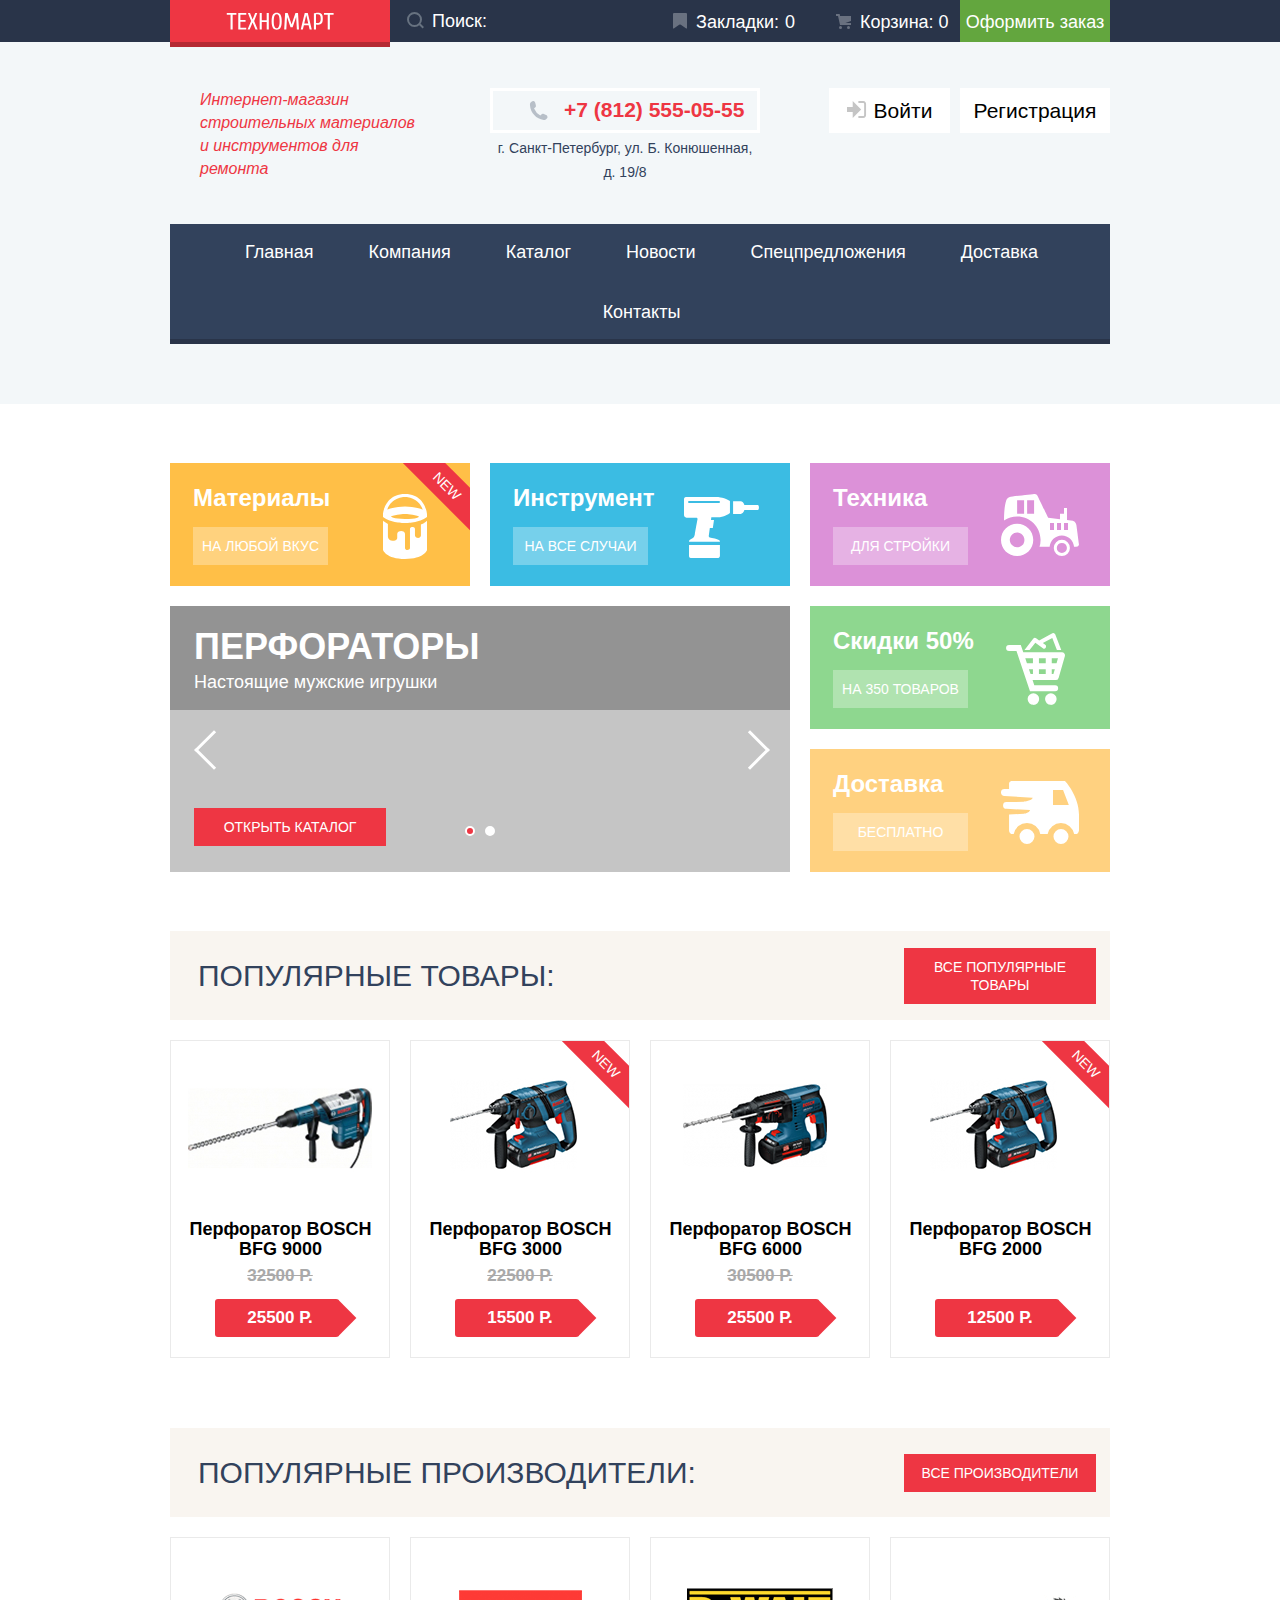
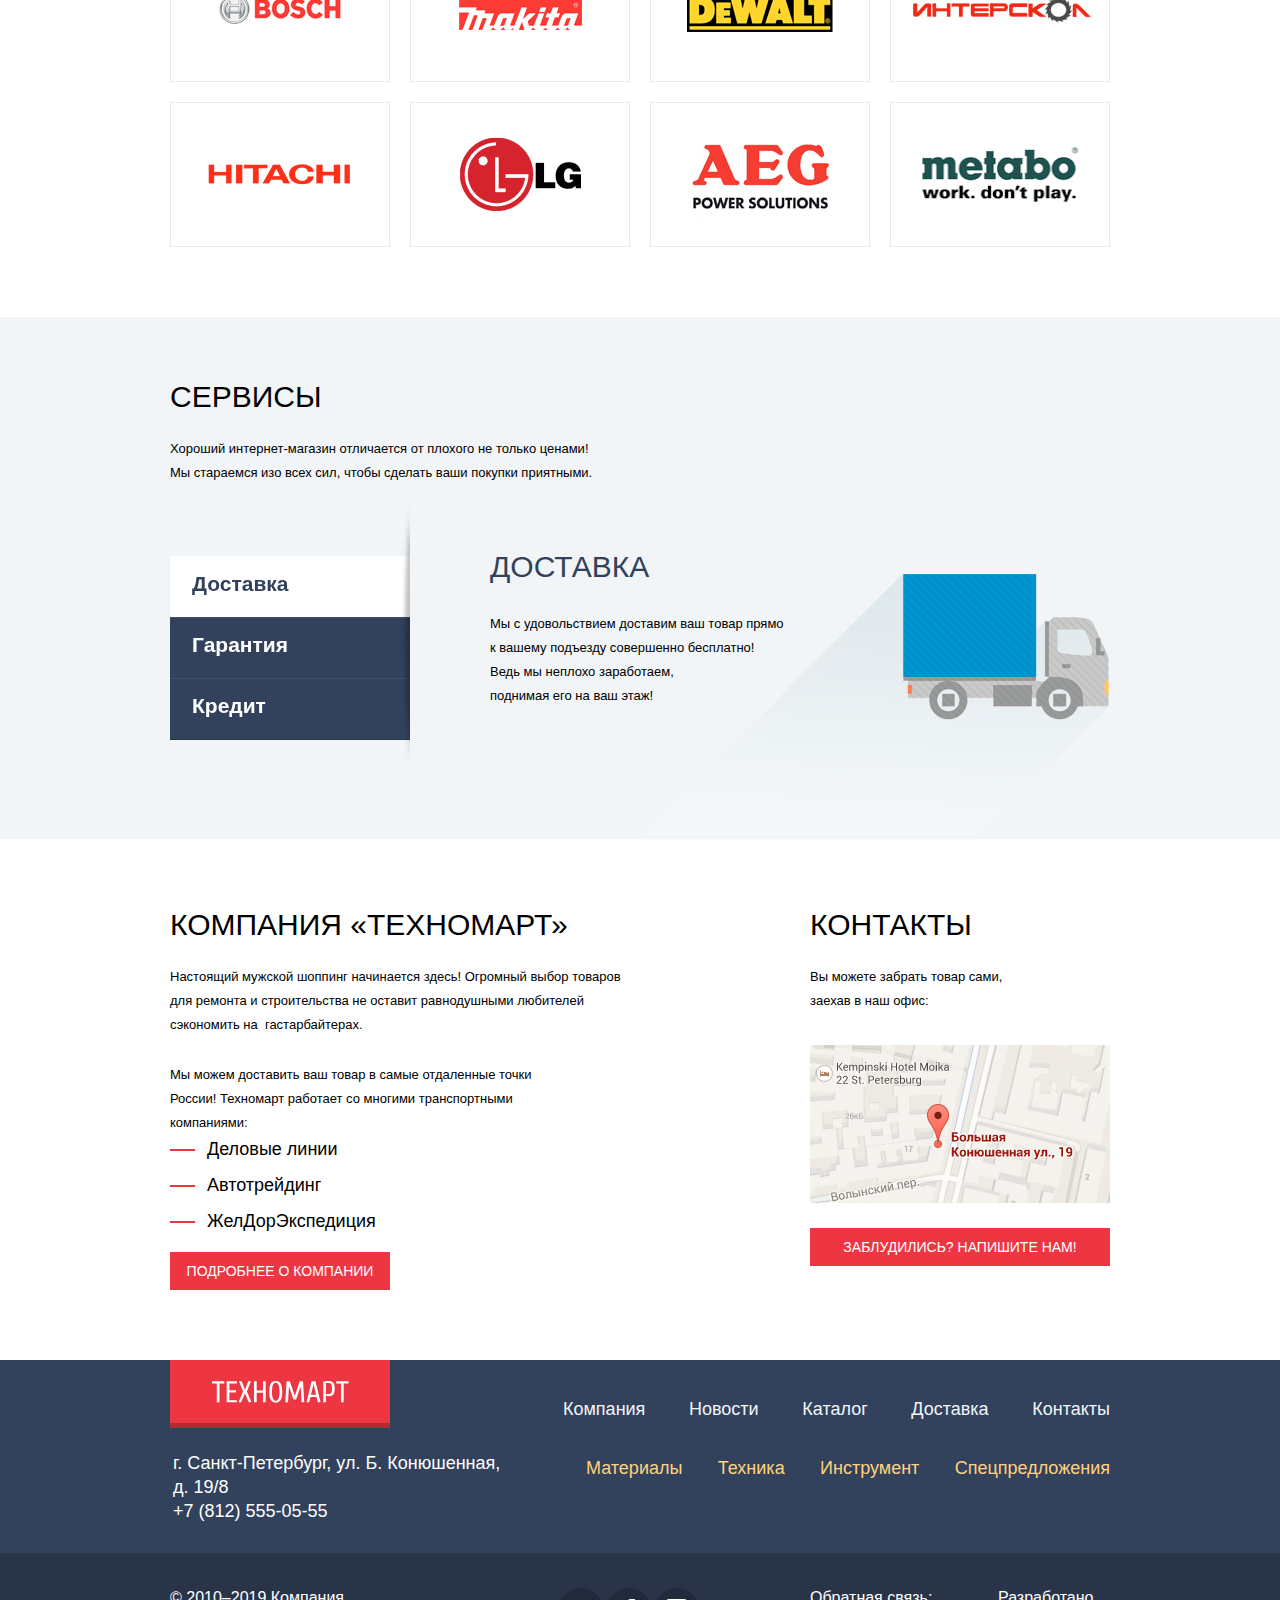
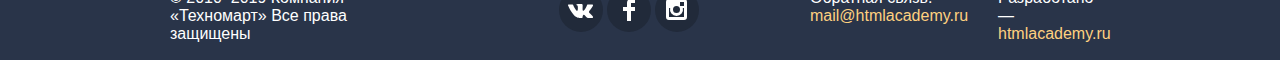
==== commit 519d2d19: "Логотип шопа" ====
--- a/index.html
+++ b/index.html
@@ -13,7 +13,7 @@
     <div class="container">
       <div class="bar-navigation">
         <a class="header-logo logo-link interactless" href="">
-          <img src="img/logo-technomart-24.svg" width="108" height="18" alt="Логотип «Техномарт»">
+          <img src="img/logo-technomart.svg" width="108" height="18" alt="Логотип «Техномарт»">
         </a>
         <form class="search-form" action="https://echo.htmlacademy.ru" method="get">
           <label class="search-block" for="search-field"> 
@@ -115,7 +115,7 @@
             <button class="gallery-button gallery-button-next" type="button" title="Следующий слайд"></button>
           </div>
           <div class="gallery-slider-bottom">
-            <a class="bttn-txt button catalog-link" href="catalog.html">Открыть каталог</a>
+            <a class="bttn-txt like-a-button-link catalog-link" href="catalog.html">Открыть каталог</a>
             <div class="gallery-radio-group">
               <label aria-label="Рабочий долбит стену перфоратором" for="gallery-1"><span class="gallery-radio-button gallery-radio-active"></span></label>
               <label aria-label="Рабочий сверлит стену дрелью" for="gallery-2"><span class="gallery-radio-button"></span></label>
@@ -127,7 +127,7 @@
     <section class="popular-products">
       <div class="populars">
         <h2 class="h-2 popular-title">Популярные товары:</h2>
-        <a class="bttn-txt button" href="">Все популярные товары</a>
+        <a class="bttn-txt like-a-button-link" href="">Все популярные товары</a>
       </div>
       <h3 class="visually-hidden">Список товаров</h3>
       <ul class="product-list">
@@ -176,7 +176,7 @@
     <section class="popular-brands">
       <div class="populars">
         <h2 class="h-2 popular-title">Популярные производители:</h2>
-        <a class="bttn-txt button" href="">Все производители</a>
+        <a class="bttn-txt like-a-button-link" href="">Все производители</a>
       </div>
       <h3 class="visually-hidden">Список производителей</h3>
       <ul class="brand-list">
@@ -265,7 +265,7 @@
         <div class="service-slider">
           <h4 class="h-2 service-title">Кредит</h4>
           <p class="p-1">Залезть в&#160;долговую яму стало проще! <br>Кредитные консультанты придут вам на&#160;помощь.</p>
-          <a class="bttn-txt button" href="">Отправить заявку</a>
+          <a class="bttn-txt like-a-button-link" href="">Отправить заявку</a>
         </div>
       </section>
     </div>
@@ -285,7 +285,7 @@
             <a class="p-2 partner-link" href="">Автотрейдинг</a>
             <a class="p-2 partner-link" href="">ЖелДорЭкспедиция</a>
           </div>
-          <a class="bttn-txt button" href="">Подробнее о&#160;компании</a>
+          <a class="bttn-txt like-a-button-link" href="">Подробнее о&#160;компании</a>
         </div>
       </section>
       <section class="contacts">
@@ -296,7 +296,7 @@
         <div class="contacts-map">
           <a class="map-link" title="Открыть карту в отдельном окне" href="map.html"><img src="img/snippet-map.jpg" width="300" height="158" alt="«Техномарт» на карте"></a>
         </div>
-        <a class="bttn-txt button contact-link" href="write.html">Заблудились? Напишите нам!</a>
+        <a class="bttn-txt like-a-button-link contact-link" href="write.html">Заблудились? Напишите нам!</a>
       </section>
     </div>
   </div>
@@ -308,7 +308,7 @@
       <div class="container">
         <div class="footer-company">
           <a class="footer-logo logo-link interactless" href="">
-            <img src="img/logo-technomart-30.svg" width="138" height="23" alt="Логотип «Техномарт»">
+            <img src="img/logo-technomart.svg" width="138" height="23" alt="Логотип «Техномарт»">
           </a>
           <p class="p-2 footer-contacts">г.&#160;Санкт-Петербург, ул.&#160;Б.&#160;Конюшенная, д.&#160;19/8</p>
           <a class="p-2 footer-phone" href="tel:+78125550555">+7 (812) 555-05-55</a>
--- a/css/style.min.css
+++ b/css/style.min.css
@@ -1 +1 @@
-@-webkit-keyframes bounce{0%{transform:translateY(-2000px)}70%{transform:translateY(30px)}90%{transform:translateY(-10px)}to{transform:translateY(0)}}@keyframes bounce{0%{transform:translateY(-2000px)}70%{transform:translateY(30px)}90%{transform:translateY(-10px)}to{transform:translateY(0)}}@-webkit-keyframes shake{0%,to{transform:translateX(0)}10%,30%,50%,70%,90%{transform:translateX(-10px)}20%,40%,60%,80%{transform:translateX(10px)}}@keyframes shake{0%,to{transform:translateX(0)}10%,30%,50%,70%,90%{transform:translateX(-10px)}20%,40%,60%,80%{transform:translateX(10px)}}@font-face{font-family:"PT Sans";font-style:normal;font-weight:400;src:local("PT Sans Regular"),local("ptsans"),url(../fonts/ptsans.woff2) format("woff2"),url(../fonts/ptsans.woff) format("woff")}@font-face{font-family:"PT Sans";font-style:normal;font-weight:700;src:local("PT Sans Bold"),local("ptsansbold"),url(../fonts/ptsansbold.woff2) format("woff2"),url(../fonts/ptsansbold.woff) format("woff")}@font-face{font-family:"Cuprum";font-style:normal;font-weight:400;src:local("Cuprum Regular"),local("cuprum"),url(../fonts/cuprum.woff2) format("woff2"),url(../fonts/cuprum.woff) format("woff")}@font-face{font-family:"Cuprum";font-style:italic;font-weight:400;src:local("Cuprum Italic"),local("cuprumitalic"),url(../fonts/cuprumitalic.woff2) format("woff2"),url(../fonts/cuprumitalic.woff) format("woff")}@font-face{font-family:"Cuprum";font-style:normal;font-weight:700;src:local("Cuprum Bold"),local("cuprumbold"),url(../fonts/cuprumbold.woff2) format("woff2"),url(../fonts/cuprumbold.woff) format("woff")}@font-face{font-family:"Cuprum";font-style:italic;font-weight:700;src:local("Cuprum Bold Italic"),local("cuprumbolditalic"),url(../fonts/cuprumbolditalic.woff2) format("woff2"),url(../fonts/cuprumbolditalic.woff) format("woff")}:root{--beige: #F9F5F0;--black: #000000;--cadet-blue-crayola: #C1C6CE;--cobalt-blue: #1D2739;--dark-slate-gray: #677280;--dark-yellow-green: #63A63E;--deep-carmine-pink: #EE3643;--deep-yellow-green: #367315;--gainsboro: #E5E5E5;--granny-s-apples: #8ED78F;--herbal: #5FBB2D;--jade: #00CA74;--light-gray: #B5B5B5;--light-plum: #DC91D8;--light-telegray: #CFCFCF;--marengo: #405069;--moderate-blue: #3D546F;--night-blue: #293449;--orient-red: #BA2732;--pale-orange-yellow: #FFD180;--pale-smoky-white: #EAEAEA;--pearl-white: #F7F3EC;--periwinkle-crayola-light: #F1F5F7;--periwinkle-crayola-lighter: #F3F7F9;--periwinkle-crayola-very-light: #F2F6F8;--persian-red: #CA2C37;--sapphire-dark-blue: #161D29;--sapphire-blue: #212A3A;--shiny-orange: #FFBF47;--silver: #C5C5C5;--smoky-white: #F4F4F4;--twitter: #3BBCE3;--rich-yellowish-green: #518534;--very-pale-blue: #D7DCDE;--violet-blue: #32425C;--wet-asphalt: #565656;--white: #FFFFFF;--white-aluminum: #A9A9A9;--white-rgb: 255, 255, 255;--black-rgb: 0, 0, 0;--silver-rgb: 197, 197, 197;--white-aluminum-rgb: 169, 169, 169}body{min-width:940px;margin:0;padding:0;font-weight:400;font-size:14px;line-height:24px;color:var(--black);background-color:var(--white)}a{text-decoration:none}img{max-width:100%;height:auto}.h-1,.h-2,.h-3,.h-4,body{font-family:"Cuprum","Arial Narrow",sans-serif;font-style:normal}.h-1{font-weight:700;font-size:36px;line-height:36px;text-transform:uppercase}.h-2,.h-3,.h-4{line-height:30px}.h-2{font-weight:400;font-size:30px;text-transform:uppercase}.h-3,.h-4{font-weight:700;font-size:24px}.h-4{font-size:21px}.h-5{font-size:13px;line-height:18px;text-transform:uppercase}.h-5,.h-6,.p-1,.p-2,.p-3,.p-4{font-family:"PT Sans","Arial",sans-serif;font-style:normal;font-weight:400}.h-6{font-size:15px;line-height:19px;text-transform:uppercase}.p-1,.p-2,.p-3,.p-4{font-size:13px;line-height:24px}.p-2,.p-3,.p-4{font-family:"Cuprum","Arial Narrow",sans-serif;font-size:18px}.p-3,.p-4{font-size:16px;line-height:18px}.p-4{font-family:"PT Sans","Arial",sans-serif;font-weight:700;font-size:18px;line-height:20px}.bttn-txt,.desc-txt,.p-5,.p-6{font-family:"Cuprum","Arial Narrow",sans-serif;font-weight:400}.p-5{font-style:italic;font-size:16px;line-height:23px}.bttn-txt,.desc-txt,.p-6{font-style:normal}.p-6{font-size:21px;line-height:21px}.bttn-txt,.desc-txt{font-size:14px}.bttn-txt{line-height:18px;text-transform:uppercase}.desc-txt{line-height:24px}.filter-txt,.legend-txt,.price-txt{font-family:"PT Sans","Arial",sans-serif;font-style:normal;font-weight:700;font-size:17px;line-height:18px;text-transform:uppercase}.legend-txt{line-height:30px}.shadow{background:inherit;background-blend-mode:normal;-webkit-filter:drop-shadow(0 4px 20px rgba(var(--black-rgb).15));filter:drop-shadow(0 4px 20px rgba(var(--black-rgb).15))}.page{height:100%}.page-body{min-height:100%}.container{width:940px;margin:0 auto;padding:0}.page-header{display:grid;margin-bottom:59px}.header-bar{height:42px;position:relative;background:var(--night-blue)}.bar-navigation{display:grid}.header-logo{grid-column:1/2;grid-row:1/2;width:220px;height:35px}.header-logo.logo-link{padding-top:12px;padding-bottom:0;text-align:center;background-color:var(--deep-carmine-pink);box-shadow:inset 0 -5px 0 rgba(var(--black-rgb),.24)}.logo-link:active:not(.interactless){background-color:var(--orient-red)}.search-form{grid-column:2/3;grid-row:1/2}.search-block{width:270px;height:42px;display:flex}.search-field{width:100%;height:100%;margin:0;padding:0 0 0 42px;outline:0;border:0;color:var(--white);background:inherit}.search-field::-webkit-input-placeholder{color:inherit;background:inherit}.search-field::-moz-placeholder{color:inherit;background:inherit}.search-field::placeholder{color:inherit;background:inherit}.search-button{position:absolute;top:0;width:37px;height:42px;border:0;background:inherit;cursor:pointer}.search-icon{position:relative;background:inherit;order:-1}.search-icon::before{content:"";position:absolute;top:12px;left:17px;width:15px;height:15px;border:2px solid var(--dark-slate-gray);border-radius:50%;box-sizing:border-box}.search-icon::after{content:"";position:absolute;top:25px;left:29px;width:5px;height:2px;background-color:var(--dark-slate-gray);transform:rotate(45deg)}.search-field:hover+.search-icon::before{border:2px solid var(--white)}.search-field:hover+.search-icon::after{background-color:var(--white)}.search-field:focus{color:var(--black)}.search-field:focus,.search-field:focus+.search-icon{background:var(--white)}.search-field:focus+.search-icon::before{border:2px solid var(--deep-carmine-pink)}.search-field:focus+.search-icon::after{background-color:var(--deep-carmine-pink)}.bookmark-link{grid-column:3/4;grid-row:1/2}.basket-link,.order-link{grid-column:4/5;grid-row:1/2}.order-link{grid-column:5/6}.bookmark-link,.order-link{width:150px;height:42px;text-align:center;color:var(--white)}.basket-link{width:136px;height:42px;margin-left:14px;color:var(--white)}.order-link{background:var(--dark-yellow-green)}.basket-link span,.bookmark-link span,.order-link span{display:inline-block;vertical-align:middle}.bookmark-link span{padding:10px 2px 8px 4px}.basket-link span{padding:10px 1px 8px 4px}.order-link span{padding:10px 0 8px;text-align:center}.basket-link svg,.bookmark-link svg{vertical-align:middle}.basket-link svg{padding-left:12px}.basket-link:active,.bookmark-link:active,.order-link:active{background:var(--sapphire-dark-blue)}.order-link:focus,.order-link:hover{background:var(--herbal)}.order-link:active{color:rgba(var(--white-rgb),.5);background:var(--dark-yellow-green)}.basket-link:focus svg path,.basket-link:hover svg path,.bookmark-link:focus svg path,.bookmark-link:hover svg path{opacity:1}.basket-link:active svg path,.bookmark-link:active svg path{opacity:.3}.basket-link-active,.bookmark-link-active{background-color:var(--deep-carmine-pink)}.header-contacts .header-phone,.header-navigation{background:var(--periwinkle-crayola-lighter)}.main-navigation{padding-top:46px;margin-bottom:60px}.content-navigation{margin-bottom:40px;display:grid;grid-template-columns:1fr 1fr 1fr;gap:20px}.header-content{margin:0;padding:0 45px 0 30px;color:var(--deep-carmine-pink)}.header-contacts{padding-right:30px}.header-contacts .header-phone{width:270px;height:45px;padding-top:4px;padding-left:71px;display:block;border:3px solid var(--white);box-sizing:border-box;background-image:url(../img/icon-phone.svg);background-position:36px 10px;background-repeat:no-repeat}.header-phone{margin-bottom:3px;color:var(--deep-carmine-pink)}.header-address{text-align:center;color:var(--violet-blue)}.user-navigation{display:flex;flex-wrap:wrap;align-items:flex-start;align-content:flex-start;justify-content:flex-end}.login-link{width:121px;margin-right:10px;padding:12px 0;color:var(--black)}.login-link svg{padding-top:1px;vertical-align:top;margin-right:7px}.login-link,.register-link,.user-name{text-align:center;background:var(--white)}.register-link{width:150px;padding:12px 0;color:var(--black)}.user-name{position:relative;width:209px;padding:12px 45px}.user-link:nth-child(1) svg{position:absolute;top:13px;left:15px;background-position:0 0}.user-link:nth-child(2){color:var(--black)}.user-link:nth-child(3) svg{position:absolute;top:14px;right:17px;background-position:0 0}.user-marker,.user-order,.user-profile{margin-top:7px}.user-order,.user-profile{color:var(--violet-blue)}.user-profile{margin-right:45px}.user-marker{padding:0 13px;color:var(--violet-blue);font-size:10px;line-height:18px;cursor:pointer}.login-link:focus,.login-link:hover,.register-link:focus,.register-link:hover,.user-marker:focus,.user-marker:hover,.user-order:focus,.user-order:hover,.user-profile:focus,.user-profile:hover{color:var(--deep-carmine-pink)}.login-link:focus svg path,.login-link:hover svg path,.user-link:focus svg path,.user-link:hover svg path{fill:var(--moderate-blue)}.login-link:active,.register-link:active,.user-link:active,.user-marker:active,.user-order:active,.user-profile:active{color:var(--silver)}.login-link:active svg path,.user-link:active svg path{fill:var(--silver)}.site-navigation{margin:0;padding:0;list-style:none;text-align:center;background:var(--violet-blue);box-shadow:inset 0 -5px 0 var(--night-blue)}.site-navigation li{height:60px;display:inline-block;vertical-align:top}.site-navigation a{padding:16px 24px 20px 27px;display:block;color:var(--white)}.site-navigation a:focus:not(.interactless),.site-navigation a:hover:not(.interactless){background:var(--night-blue)}.site-navigation a:active:not(.interactless){opacity:.5;background:var(--cobalt-blue)}.breadcrumbs{position:absolute;margin-top:-150px;padding:0;list-style:none;display:flex;flex-wrap:wrap;justify-content:flex-start}.breadcrumbs-item{position:relative;margin-right:40px}.breadcrumbs-item-link{width:19px;height:19px;display:block;background-image:url(../img/icon-home.svg);background-position:0 4px;background-repeat:no-repeat}.breadcrumbs-item:last-child{margin-right:0}.breadcrumbs-item::after{content:"";position:absolute;top:7px;right:-20px;width:8px;height:8px;border-top:1px solid var(--cadet-blue-crayola);border-right:1px solid var(--cadet-blue-crayola);box-sizing:border-box;background-color:rgb(var(--white-rgb),0);transform:rotate(45deg)}.breadcrumbs-item-current::after{display:none}.breadcrumbs-item-current a,.filter-title h2,.filter-title h3{color:var(--black)}.breadcrumbs-item a:not(.interactless){color:var(--black)}.breadcrumbs-item a:focus:not(.interactless),.breadcrumbs-item a:hover:not(.interactless){text-decoration:underline}.page-title{padding:29px 14px 30px 28px;color:var(--violet-blue);background:var(--periwinkle-crayola-very-light)}.filters{display:flex;flex-wrap:wrap;flex-direction:row;align-items:flex-start;justify-content:space-between}.filter-products{width:220px}.select-products{width:700px;margin-bottom:59px}.select-products .product-item:nth-child(3n){margin-bottom:18px}.select-products .product-list{margin-bottom:30px}.filter-title{width:auto;height:38px;padding-left:18px;padding-right:14px;border-radius:5px;color:var(--black);background:var(--pearl-white);display:flex;align-items:center;justify-content:space-between}.filter-title:not(.filter-navigation){margin-bottom:13px}.filter-form,.filter-item label{padding:0;margin:0}.filter-navigation{margin-bottom:28px}.filter-navigation ul{width:auto;padding:0;margin:0;list-style:none}.filter-navigation li{margin-left:14px;display:inline-block;vertical-align:middle}.filter-navigation li:first-child{margin-left:0}.filter-navigation-price,.filter-navigation-type{width:100px}.filter-navigation-function{width:145px}.filter-navigation-fall,.filter-navigation-rise{width:auto}.filter-navigation-fall a,.filter-navigation-rise a{padding-right:0}.filter-link,.filter-link-triangle{opacity:.3;color:var(--black)}.filter-link:not(.filter-link-active){text-decoration:underline;-webkit-text-decoration-style:dotted;text-decoration-style:dotted;text-underline-position:under;-webkit-text-decoration-color:var(--deep-carmine-pink);text-decoration-color:var(--deep-carmine-pink)}.filter-link:focus:not(.filter-link-active),.filter-link:hover:not(.filter-link-active){opacity:1;color:var(--black);-webkit-text-decoration-style:solid;text-decoration-style:solid;-webkit-text-decoration-color:var(--deep-carmine-pink);text-decoration-color:var(--deep-carmine-pink)}.filter-link-triangle:focus:not(.filter-link-active),.filter-link-triangle:hover:not(.filter-link-active){opacity:1;color:var(--black)}.filter-link-active{opacity:1;color:var(--deep-carmine-pink);text-decoration:none;cursor:default}.filter-item{padding:0;margin:0;border:0}.filter-item:nth-child(1) legend{padding-top:0;padding-bottom:10px}.filter-item:nth-child(1){padding-bottom:25px;margin-bottom:15px}.filter-item:nth-child(2) legend{padding-bottom:20px}.filter-item:nth-child(2){padding-bottom:6px;margin-bottom:18px}.filter-item:nth-child(3) legend{padding-bottom:24px}.filter-item:nth-child(3){margin-bottom:18px}.filter-item:not(.filter-item-last){border-bottom:1px solid var(--gainsboro)}.range-controls{position:relative;height:41px;margin-bottom:9px;padding-top:39px;padding-right:20px;padding-left:20px;background-color:var(--pearl-white);border-radius:5px}.range-controls .scale{width:180px;height:2px;background:var(--very-pale-blue)}.range-controls .bar{width:152px;height:2px;background:var(--jade)}.range-controls .toggle{position:absolute;top:30px;left:0;width:4px;height:4px;border:8px solid var(--white);background-color:var(--white-aluminum);border-radius:50%;box-shadow:0 2px 1px 0 var(--light-telegray);cursor:pointer}.range-controls .toggle-min{left:20px}.range-controls .toggle-max{left:160px}.price-controls{display:flex;justify-content:space-between}.price-controls span{padding:10px 0;font-size:10px}.price-controls input{width:75px;padding:10px;text-align:center;color:var(--black);border:0;border-radius:5px;background:var(--pearl-white);font-family:inherit;font-size:inherit}.filter-item ul{padding:0;margin:0;list-style:none}.filter-option{padding-bottom:20px;padding-left:35px}.filter-option label{position:relative;display:block;cursor:pointer;-webkit-user-select:none;-moz-user-select:none;user-select:none}.range-filter{width:220px;margin-top:0}.filter-input-checkbox+label::before{content:"";position:absolute;left:-35px;top:-3px;width:23px;height:23px;border:2px solid var(--silver);border-radius:3px;box-sizing:border-box}.filter-input-checkbox:checked+label::after{content:"";position:absolute;top:-1px;left:-30px;width:20px;height:11px;border-left:4px solid var(--silver);border-bottom:4px solid var(--silver);box-sizing:border-box;box-shadow:0 2px 0 var(--white),inset 0 -2px 0 var(--white);background:rgb(var(--white-rgb),0);transform:rotate(-45deg)}.filter-input-radio+label::before{content:"";position:absolute;left:-35px;top:-3px;width:24px;height:24px;border:4px solid var(--silver);border-radius:50%;box-sizing:border-box}.filter-input-radio:checked+label::after{content:"";position:absolute;top:5px;left:-27px;width:8px;height:8px;background-color:var(--silver);border-radius:50%}.filter-button{width:100%;height:38px;color:var(--black);border:1px solid var(--gainsboro);box-sizing:border-box;background:var(--white);cursor:pointer}.filter-input-checkbox:focus+label::before,.filter-input-checkbox:hover+label::before{border:2px solid var(--light-gray)}.filter-input-checkbox:checked:focus+label::after,.filter-input-checkbox:checked:hover+label::after{border-left:4px solid var(--light-gray);border-bottom:4px solid var(--light-gray)}.filter-input-radio:focus+label::before,.filter-input-radio:hover+label::before{border:4px solid var(--light-gray)}.filter-input-radio:checked:focus+label::after,.filter-input-radio:checked:hover+label::after{background-color:var(--light-gray)}.filter-input-checkbox:disabled+label,.filter-input-radio:disabled+label{color:var(--black);mix-blend-mode:normal;opacity:.4;cursor:default}.features{margin-bottom:59px}.feature-gallery{margin:0;padding:0;list-style:none;display:grid;grid-template-columns:1fr 1fr 1fr;gap:20px;align-content:start}.feature-item{width:300px;height:123px;display:flex;flex-direction:column}.feature-item:nth-child(1){grid-column:1/2;grid-row:1/2;background:var(--shiny-orange);background-image:url(../img/icon-1.svg);background-position:213px 31px;background-repeat:no-repeat}.feature-item:nth-child(2){grid-column:2/3;grid-row:1/2;background:var(--twitter);background-image:url(../img/icon-2.svg);background-position:194px 34px;background-repeat:no-repeat}.feature-item:nth-child(3){grid-column:3/4;grid-row:1/2;background:var(--light-plum);background-image:url(../img/icon-3.svg);background-position:191px 31px;background-repeat:no-repeat}.feature-item:nth-child(4){grid-column:3/4;grid-row:2/3;background:var(--granny-s-apples);background-image:url(../img/icon-4.svg);background-position:196px 26px;background-repeat:no-repeat}.feature-item:nth-child(5){grid-column:3/4;grid-row:3/4;background:var(--pale-orange-yellow);background-image:url(../img/icon-5.svg);background-position:191px 32px;background-repeat:no-repeat}.feature-link,.feature-title{display:flex;color:var(--white)}.feature-title{margin:20px 23px 14px}.feature-link{width:135px;height:38px;margin-left:23px;align-items:center;justify-content:center;background:rgba(var(--white-rgb),.3)}.feature-link:focus,.feature-link:hover{background:rgba(var(--silver-rgb),.3);background-blend-mode:normal}.feature-link:active{background:rgba(var(--white-aluminum-rgb),.3)}.gallery-sliders{width:620px;height:266px;margin:0;padding:0;grid-column:1/3;grid-row:2/4;background:var(--silver)}.gallery-drill{background-image:url(../img/snippet-drill.jpg)}.gallery-perforator{background-image:url(../img/snippet-perforator.jpg)}.gallery-slider{display:none;width:620px;height:104px;margin:0 0 20px;padding:0;background:rgb(var(--black-rgb),.25)}.gallery-slider-active{display:block}.gallery-text,.gallery-title{margin:0;padding:23px 20px 5px 24px;color:var(--white)}.gallery-text{padding:0 20px 0 24px}.gallery-slider-button{margin:0 20px 38px 24px;display:flex;justify-content:space-between}.gallery-button{width:22px;height:40px;border:0;background:rgb(var(--white-rgb),0);cursor:pointer}.gallery-button-back,.gallery-button-next{position:relative}.gallery-button-next{transform:rotate(-180deg)}.gallery-button-back::after,.gallery-button-next::after{content:"";position:absolute;bottom:6px;left:6px;width:28px;height:28px;border-bottom:3px solid var(--white);border-left:3px solid var(--white);box-sizing:border-box;background-color:rgb(var(--white-rgb),0);background-position:0 0;transform:rotate(45deg)}.gallery-slider-bottom{height:38px;display:grid;grid-template-columns:216px 1fr;align-items:flex-end}.catalog-link{margin-left:24px}.gallery-radio-group{width:188px;height:30px;display:flex;flex-wrap:nowrap;flex-direction:row;align-items:center;justify-content:center}.gallery-radio-button{width:10px;height:10px;display:block;margin:5px;border:2px solid var(--white);border-radius:50%;box-sizing:border-box;background:var(--white)}.gallery-radio-active{background:var(--deep-carmine-pink)}.gallery-radio-button:not(.gallery-radio-active){cursor:pointer}.gallery-radio-button:focus:not(.gallery-radio-active),.gallery-radio-button:hover:not(.gallery-radio-active){background:rgb(var(--white-rgb),0)}.gallery-button:hover{outline:0}.button{width:192px;padding:10px 0;display:block;text-align:center;color:var(--white);background:var(--deep-carmine-pink)}.button:focus,.button:hover{background:var(--persian-red)}.button:active{background:var(--orient-red)}.populars{height:89px;margin-bottom:20px;padding-left:28px;padding-right:14px;display:flex;flex-direction:row;align-items:center;justify-content:space-between;background:var(--beige)}.popular-title{color:var(--violet-blue);background:inherit}.popular-products{margin-bottom:52px}.product-list{margin:0;padding:0;list-style:none;display:flex;flex-wrap:wrap;align-content:flex-start;justify-content:space-between}.popular-products .product-item:nth-child(4n){margin-bottom:18px}.product-item{position:relative;width:220px;height:318px;margin:0;padding:0;background:rbga(var(--white),0);border:1px solid var(--pale-smoky-white);box-sizing:border-box}.product-link{width:100%;height:100%;margin:0;padding:0}.product-title{margin:178px 16px 8px 17px;padding:0;text-align:center;color:var(--black)}.product-picture{position:absolute;background-position:0 0;z-index:-1}.snippet-32961{top:5px;left:17px}.snippet-18927{top:28px;left:39px}.snippet-945{top:21px;left:32px}.old-price{margin:0 50px 14px 44px;padding:0 0 0 6px;text-align:center;-webkit-text-decoration-line:line-through;text-decoration-line:line-through;color:var(--white-aluminum)}.new-price{position:relative;margin:0 50px 0 44px;padding:10px 0 10px 6px;text-align:center;border-radius:3px;color:var(--white);background:var(--deep-carmine-pink)}.basket-button::before,.new-price::after{content:"";position:absolute;background-position:0 0}.new-price::after{width:26px;height:26px;top:6px;right:-12px;background-color:var(--deep-carmine-pink);transform:rotate(45deg)}.basket-button,.bookmark-button{position:absolute;left:41px;text-align:center;border-radius:2px;visibility:hidden}.basket-button{min-width:120px;padding:10px 0 10px 15px;top:38px;color:var(--white);background:var(--dark-yellow-green);box-shadow:inset 0 -3px 0 var(--deep-yellow-green)}.bookmark-button{min-width:135px;padding:7px;top:86px;color:var(--violet-blue);border:3px solid var(--dark-yellow-green);box-sizing:border-box}.basket-button::before{width:15px;height:15px;left:30px;opacity:.3;background-image:url(../img/icon-cart.svg);background-repeat:no-repeat;background-size:cover}.product-item:focus,.product-item:hover{background-blend-mode:normal;box-shadow:0 4px 20px rgba(var(--black-rgb),.15);-webkit-filter:drop-shadow(0 4px 20px rgba(var(--black-rgb),.15));filter:drop-shadow(0 4px 20px rgba(var(--black-rgb),.15))}.product-item:focus .product-picture,.product-item:hover .product-picture{visibility:hidden}.product-item:focus .basket-button,.product-item:focus .bookmark-button,.product-item:hover .basket-button,.product-item:hover .bookmark-button{visibility:visible}.basket-button:focus,.basket-button:hover{background:var(--herbal)}.bookmark-button:focus,.bookmark-button:hover{border:3px solid var(--violet-blue)}.basket-button:active{background:var(--rich-yellowish-green)}.bookmark-button:active{opacity:.5}.new-action{position:relative;overflow:hidden}.new-action::before{content:"new";position:absolute;width:100px;padding:6px 0;top:8px;right:-27px;text-align:center;text-transform:uppercase;font-family:"Cuprum","Arial Narrow",sans-serif;font-style:normal;font-weight:400;font-size:14px;line-height:18px;color:var(--white);background-color:var(--deep-carmine-pink);background-position:0 0;transform:rotate(45deg)}.pagination-list{display:flex;flex-wrap:wrap;padding:0;margin:0;list-style:none}.pagination-item{margin-right:11px}.pagination-item:last-child{margin-right:0}.pagination-item a{display:block;padding:9px 14px;background:var(--white);border:1px solid var(--gainsboro);box-sizing:border-box;border-radius:2px}.pagination-item:last-child a{padding:9px 31px}.pagination-list a:not(.interactless){color:var(--black)}.pagination-item a:focus:not(.interactless),.pagination-item a:hover:not(.interactless){border:1px solid var(--silver)}.pagination-item a:active:not(.interactless){border:1px solid var(--deep-carmine-pink)}.pagination-item-current a,.pagination-item-current a:active,.pagination-item-current a:focus,.pagination-item-current a:hover{color:var(--white);border:1px solid var(--deep-carmine-pink);background-color:var(--deep-carmine-pink)}.popular-brands{margin-bottom:70px}.brand-list{margin:0;padding:0;list-style:none;display:grid;grid-template-columns:1fr 1fr 1fr 1fr;gap:20px}.brand-list li{width:220px;height:145px;background:var(--white);border:1px solid var(--pale-smoky-white);box-sizing:border-box}.brand-list a{width:100%;height:100%;display:flex;flex-wrap:wrap;align-items:center;justify-content:center}.brand-list li:focus,.brand-list li:hover{background-blend-mode:normal;-webkit-filter:drop-shadow(0 4px 20px rgba(var(--black-rgb),.15));filter:drop-shadow(0 4px 20px rgba(var(--black-rgb),.15))}.brand-list li:active{opacity:.5}.main-services{background:var(--periwinkle-crayola-light)}.main-services .container{display:grid;grid-template-columns:1fr 2fr;gap:10px}.services{margin-top:40px;grid-column:1/3;grid-row:1/2}.services p{margin:0;padding:0}.service-aside{position:relative;width:240px;min-height:279px;padding-top:61px;padding-bottom:4px;grid-column:1/2;grid-row:2/3}.service-aside::before{content:"";position:absolute;width:10px;min-height:279px;top:0;right:0;background-blend-mode:normal;background-image:url(../img/aside-border.png);background-position:0 0;background-repeat:no-repeat;z-index:1}.service-list{margin:0;padding:0;list-style:none}.service-item{width:240px;height:61px;color:var(--white);background:var(--violet-blue);background-blend-mode:normal;box-shadow:inset 0 1px 0 var(--marengo);-webkit-filter:drop-shadow(0 1px 0 var(--night-blue));filter:drop-shadow(0 1px 0 var(--night-blue))}.service-item-active{color:var(--violet-blue);background:var(--white);background-blend-mode:normal;box-shadow:0 1px 0 var(--white);-webkit-filter:drop-shadow(0 1px 0 var(--white));filter:drop-shadow(0 1px 0 var(--white))}.service-item label{margin:auto 0;padding:13px 22px;display:block;cursor:pointer}.service-item:focus:not(.service-item-active),.service-item:hover:not(.service-item-active){background:var(--night-blue)}.service-sliders{padding-top:17px;grid-column:2/3;grid-row:2/3}.service-slider{width:619px;height:auto;margin:0;padding:0;display:none}.modal-basket-top h3,.modal-bookmark-top h3,.service-delivery,.service-discount,.service-guarantee{position:relative}.service-delivery::after,.service-discount::after,.service-guarantee::after{content:"";position:absolute;width:468px;height:261px;bottom:4px;right:1px;background-image:url(../img/snippet-delivery.png);background-repeat:no-repeat;background-position:0 0}.service-discount::after,.service-guarantee::after{width:389px;height:283px;right:-10px;background-image:url(../img/snippet-guarantee.png)}.service-discount::after{width:465px;height:285px;bottom:2px;background-image:url(../img/snippet-discount.png)}.service-slider-active{display:block}.service-title{margin-right:260px;margin-bottom:30px;color:var(--violet-blue)}.service-slider p{margin:0 260px 0 0}.service-slider a{margin-top:24px;margin-bottom:114px}.main-bottom{padding-bottom:70px}.main-bottom .container{display:grid;grid-template-columns:2fr 1fr;-moz-column-gap:40px;column-gap:40px}.company{padding-top:46px}.company-content{margin-right:140px;margin-bottom:26px}.company-service{margin-right:200px}.company-service p{margin-bottom:2px}.partner-list{margin-bottom:7px;display:flex;flex-wrap:wrap;flex-direction:column}.partner-link{margin-left:37px;margin-bottom:12px;position:relative;color:var(--black)}.partner-link::after{content:"";position:absolute;top:12px;left:-37px;width:25px;height:2px;background-color:var(--deep-carmine-pink)}.company .button{width:220px}.contacts{padding-top:46px}.contacts-content{margin-right:100px;margin-bottom:32px}.contacts-map{width:300px;height:158px;padding:0;margin-bottom:25px}.contacts .button{width:100%}.main-articles{display:grid;background:var(--periwinkle-crayola-light)}.articles{margin-top:64px;padding-bottom:56px}.main-footer{display:grid;grid-template-rows:193px 107px}.top-footer{background:var(--violet-blue)}.top-footer .container{display:grid;grid-template-columns:389px 1fr;-moz-column-gap:4px;column-gap:4px}.footer-company{display:flex;flex-wrap:wrap;color:var(--white)}.footer-logo{width:220px;height:48px;margin-bottom:5px}.footer-logo.logo-link{padding-top:20px;padding-bottom:0;text-align:center;background-color:var(--deep-carmine-pink);box-shadow:inset 0 -5px 0 rgba(var(--black-rgb),.24)}.footer-contacts,.footer-phone{margin-left:3px;margin-bottom:0;color:inherit}.footer-navigation{margin-top:37px}.top-navigation{margin:0;padding:0;list-style:none;display:flex;flex-wrap:wrap;flex-direction:row;justify-content:space-between}.top-navigation a{color:var(--periwinkle-crayola-light)}.top-navigation a:focus:not(.interactless),.top-navigation a:hover:not(.interactless){-webkit-text-decoration-line:underline;text-decoration-line:underline}.top-navigation a:active:not(.interactless){-webkit-text-decoration-line:none;text-decoration-line:none;opacity:.5}.bottom-navigation{margin:34px 0 0 23px;padding:0;list-style:none;display:flex;flex-wrap:wrap;flex-direction:row;justify-content:space-between}.bottom-navigation a,.developer a{color:var(--pale-orange-yellow)}.bottom-navigation a:focus:not(.interactless),.bottom-navigation a:hover:not(.interactless){-webkit-text-decoration-line:underline;text-decoration-line:underline}.bottom-navigation a:active:not(.interactless){opacity:.5;-webkit-text-decoration-line:none;text-decoration-line:none}.bottom-footer{background:var(--night-blue)}.bottom-footer .container{padding-top:20px;display:grid;grid-template-columns:389px 251px 188px 1fr 1px}.copyright{margin-right:150px;color:var(--white)}.footer-social{width:140px;margin:0;padding:0;list-style:none;text-align:center}.social-icon{width:44px;height:44px;margin-top:15px;display:inline-block;vertical-align:top;text-align:center;border-radius:50%;box-sizing:border-box;background-color:var(--sapphire-blue);background-position:center center;background-repeat:no-repeat}.icon-vk{padding-top:13px}.icon-fb,.icon-ig{padding-top:11px}.social-link{width:100%;height:100%;display:block;color:var(--white)}.social-icon:active,.social-icon:focus,.social-icon:hover{background-color:var(--deep-carmine-pink)}.developer{color:var(--white)}.developer a:focus,.developer a:hover{-webkit-text-decoration-line:underline;text-decoration-line:underline}.developer a:active{color:var(--deep-carmine-pink);-webkit-text-decoration-line:none;text-decoration-line:none}.hidden-content{visibility:hidden}.visually-hidden{position:absolute;width:1px;height:1px;margin:-1px;border:0;padding:0;white-space:nowrap;-webkit-clip-path:inset(100%);clip-path:inset(100%);clip:rect(0 0 0 0);overflow:hidden}.cut-down{display:none}.interactless{pointer-events:none}.modal{position:fixed;top:0;right:0;bottom:0;left:0;display:none;margin:auto;border-top:7px solid var(--deep-carmine-pink);box-shadow:0 0 14.7px rgba(47,42,43,.5)}.modal-close,.modal-map{background-repeat:no-repeat}.modal-close{position:absolute;width:21px;height:21px;top:10px;right:10px;border:0;background:rgba(var(--white-rgb),0);background-position:top right;background-size:cover;cursor:pointer}.modal-close::after,.modal-close::before{content:"";position:absolute;top:8px;left:-4px;width:28px;height:5px;background-color:var(--deep-carmine-pink);transform:rotate(45deg)}.modal-close::after{transform:rotate(-45deg)}.modal-map{width:943px;height:442px;color:var(--wet-asphalt);background:var(--wet-asphalt);background-image:url(../img/popup-map.jpg);background-position:center center}.modal-map iframe{border:0}.modal-map-show{display:block;-webkit-animation:bounce .6s;animation:bounce .6s}.modal-feedback{width:620px;height:423px}.modal-feedback-show{display:block;-webkit-animation:bounce .6s;animation:bounce .6s}.modal-feedback-error{-webkit-animation:shake .6s;animation:shake .6s}.modal-feedback-form{display:grid;grid-template-rows:311px 112px;background:var(--white)}.modal-feedback-top{margin:40px 80px;width:460px;display:flex;flex-wrap:wrap;align-items:flex-start;align-content:start;justify-content:space-between;background:var(--white)}.modal-feedback-wrapper{display:block;margin-bottom:11px;color:var(--black)}.modal-feedback-field,.modal-feedback-textarea{padding:7px 12px;color:var(--greydark);background:var(--white);border:2px solid var(--silver);box-sizing:border-box;border-radius:2px}.modal-feedback-field{width:220px;height:38px;margin-bottom:13px}.modal-feedback-textarea{width:460px;height:114px}.modal-feedback-bottom{display:flex;flex-wrap:wrap;align-items:center;justify-content:center;background:var(--pale-smoky-white)}.modal-feedback-button{width:460px;height:38px;text-align:center;text-transform:uppercase;border:0;color:var(--white);background:var(--deep-carmine-pink);cursor:pointer}.modal-basket,.modal-bookmark{width:620px;height:275px}.modal-basket-show,.modal-bookmark-show{display:block;-webkit-animation:bounce .6s;animation:bounce .6s}.modal-basket-form,.modal-bookmark-form{display:grid;grid-template-rows:163px 112px;background:var(--white)}.modal-basket-bottom,.modal-basket-top,.modal-bookmark-bottom,.modal-bookmark-top{display:flex;flex-wrap:wrap;align-items:center;justify-content:center}.modal-basket-top h3::before,.modal-bookmark-top h3::before{content:"";position:absolute;top:-19px;left:-95px;width:66px;height:66px;border-radius:50%;box-sizing:border-box;background-position:0 0;background:var(--dark-yellow-green)}.modal-basket-top h3::after,.modal-bookmark-top h3::after{content:"";position:absolute;top:2px;left:-78px;width:35px;height:20px;border-left:7px solid var(--white);border-bottom:7px solid var(--white);box-sizing:border-box;background-position:0 0;background:rgb(var(--white-rgb),0);transform:rotate(-45deg)}.modal-basket-bottom,.modal-bookmark-bottom{background:var(--pale-smoky-white)}.modal-basket-button,.modal-bookmark-button{width:192px;min-height:38px;text-align:center;text-transform:uppercase;border:0;color:var(--white);background:var(--deep-carmine-pink);cursor:pointer}.modal-basket-button:first-child,.modal-bookmark-button:first-child{margin-right:5px;color:var(--white);background:var(--deep-carmine-pink)}.modal-basket-button:last-child,.modal-bookmark-button:last-child{margin-left:5px;color:var(--black);background:var(--white)}
+@-webkit-keyframes bounce{0%{transform:translateY(-2000px)}70%{transform:translateY(30px)}90%{transform:translateY(-10px)}to{transform:translateY(0)}}@keyframes bounce{0%{transform:translateY(-2000px)}70%{transform:translateY(30px)}90%{transform:translateY(-10px)}to{transform:translateY(0)}}@-webkit-keyframes shake{0%,to{transform:translateX(0)}10%,30%,50%,70%,90%{transform:translateX(-10px)}20%,40%,60%,80%{transform:translateX(10px)}}@keyframes shake{0%,to{transform:translateX(0)}10%,30%,50%,70%,90%{transform:translateX(-10px)}20%,40%,60%,80%{transform:translateX(10px)}}@font-face{font-family:"PT Sans";font-style:normal;font-weight:400;src:local("PT Sans Regular"),local("ptsans"),url(../fonts/ptsans.woff2) format("woff2"),url(../fonts/ptsans.woff) format("woff")}@font-face{font-family:"PT Sans";font-style:normal;font-weight:700;src:local("PT Sans Bold"),local("ptsansbold"),url(../fonts/ptsansbold.woff2) format("woff2"),url(../fonts/ptsansbold.woff) format("woff")}@font-face{font-family:"Cuprum";font-style:normal;font-weight:400;src:local("Cuprum Regular"),local("cuprum"),url(../fonts/cuprum.woff2) format("woff2"),url(../fonts/cuprum.woff) format("woff")}@font-face{font-family:"Cuprum";font-style:italic;font-weight:400;src:local("Cuprum Italic"),local("cuprumitalic"),url(../fonts/cuprumitalic.woff2) format("woff2"),url(../fonts/cuprumitalic.woff) format("woff")}@font-face{font-family:"Cuprum";font-style:normal;font-weight:700;src:local("Cuprum Bold"),local("cuprumbold"),url(../fonts/cuprumbold.woff2) format("woff2"),url(../fonts/cuprumbold.woff) format("woff")}@font-face{font-family:"Cuprum";font-style:italic;font-weight:700;src:local("Cuprum Bold Italic"),local("cuprumbolditalic"),url(../fonts/cuprumbolditalic.woff2) format("woff2"),url(../fonts/cuprumbolditalic.woff) format("woff")}:root{--beige: #F9F5F0;--black: #000000;--cadet-blue-crayola: #C1C6CE;--cobalt-blue: #1D2739;--dark-slate-gray: #677280;--dark-yellow-green: #63A63E;--deep-carmine-pink: #EE3643;--deep-yellow-green: #367315;--gainsboro: #E5E5E5;--granny-s-apples: #8ED78F;--herbal: #5FBB2D;--jade: #00CA74;--light-gray: #B5B5B5;--light-plum: #DC91D8;--light-telegray: #CFCFCF;--marengo: #405069;--moderate-blue: #3D546F;--night-blue: #293449;--orient-red: #BA2732;--pale-orange-yellow: #FFD180;--pale-smoky-white: #EAEAEA;--pearl-white: #F7F3EC;--periwinkle-crayola-light: #F1F5F7;--periwinkle-crayola-lighter: #F3F7F9;--periwinkle-crayola-very-light: #F2F6F8;--persian-red: #CA2C37;--sapphire-dark-blue: #161D29;--sapphire-blue: #212A3A;--shiny-orange: #FFBF47;--silver: #C5C5C5;--smoky-white: #F4F4F4;--twitter: #3BBCE3;--rich-yellowish-green: #518534;--very-pale-blue: #D7DCDE;--violet-blue: #32425C;--wet-asphalt: #565656;--white: #FFFFFF;--white-aluminum: #A9A9A9;--white-rgb: 255, 255, 255;--black-rgb: 0, 0, 0;--silver-rgb: 197, 197, 197;--white-aluminum-rgb: 169, 169, 169}body{min-width:940px;margin:0;padding:0;font-weight:400;font-size:14px;line-height:24px;color:var(--black);background-color:var(--white)}a{text-decoration:none}img{max-width:100%;height:auto}.h-1,.h-2,.h-3,.h-4,body{font-family:"Cuprum","Arial Narrow",sans-serif;font-style:normal}.h-1{font-weight:700;font-size:36px;line-height:36px;text-transform:uppercase}.h-2,.h-3,.h-4{line-height:30px}.h-2{font-weight:400;font-size:30px;text-transform:uppercase}.h-3,.h-4{font-weight:700;font-size:24px}.h-4{font-size:21px}.h-5{font-size:13px;line-height:18px;text-transform:uppercase}.h-5,.h-6,.p-1,.p-2,.p-3,.p-4{font-family:"PT Sans","Arial",sans-serif;font-style:normal;font-weight:400}.h-6{font-size:15px;line-height:19px;text-transform:uppercase}.p-1,.p-2,.p-3,.p-4{font-size:13px;line-height:24px}.p-2,.p-3,.p-4{font-family:"Cuprum","Arial Narrow",sans-serif;font-size:18px}.p-3,.p-4{font-size:16px;line-height:18px}.p-4{font-family:"PT Sans","Arial",sans-serif;font-weight:700;font-size:18px;line-height:20px}.bttn-txt,.desc-txt,.p-5,.p-6{font-family:"Cuprum","Arial Narrow",sans-serif;font-weight:400}.p-5{font-style:italic;font-size:16px;line-height:23px}.bttn-txt,.desc-txt,.p-6{font-style:normal}.p-6{font-size:21px;line-height:21px}.bttn-txt,.desc-txt{font-size:14px}.bttn-txt{line-height:18px;text-transform:uppercase}.desc-txt{line-height:24px}.filter-txt,.legend-txt,.price-txt{font-family:"PT Sans","Arial",sans-serif;font-style:normal;font-weight:700;font-size:17px;line-height:18px;text-transform:uppercase}.legend-txt{line-height:30px}.shadow{background:inherit;background-blend-mode:normal;-webkit-filter:drop-shadow(0 4px 20px rgba(var(--black-rgb).15));filter:drop-shadow(0 4px 20px rgba(var(--black-rgb).15))}.page{height:100%}.page-body{min-height:100%}.container{width:940px;margin:0 auto;padding:0}.page-header{display:grid;margin-bottom:59px}.header-bar{height:42px;position:relative;background:var(--night-blue)}.bar-navigation{display:grid}.header-logo{grid-column:1/2;grid-row:1/2;width:220px;height:35px}.header-logo.logo-link{padding-top:12px;padding-bottom:0;text-align:center;background-color:var(--deep-carmine-pink);box-shadow:inset 0 -5px 0 rgba(var(--black-rgb),.24)}.logo-link:active:not(.interactless){background-color:var(--orient-red)}.search-form{grid-column:2/3;grid-row:1/2}.search-block{width:270px;height:42px;display:flex}.search-field{width:100%;height:100%;margin:0;padding:0 0 0 42px;outline:0;border:0;color:var(--white);background:inherit}.search-field::-webkit-input-placeholder{color:inherit;background:inherit}.search-field::-moz-placeholder{color:inherit;background:inherit}.search-field::placeholder{color:inherit;background:inherit}.search-button{position:absolute;top:0;width:37px;height:42px;border:0;background:inherit;cursor:pointer}.search-icon{position:relative;background:inherit;order:-1}.search-icon::before{content:"";position:absolute;top:12px;left:17px;width:15px;height:15px;border:2px solid var(--dark-slate-gray);border-radius:50%;box-sizing:border-box}.search-icon::after{content:"";position:absolute;top:25px;left:29px;width:5px;height:2px;background-color:var(--dark-slate-gray);transform:rotate(45deg)}.search-field:hover+.search-icon::before{border:2px solid var(--white)}.search-field:hover+.search-icon::after{background-color:var(--white)}.search-field:focus{color:var(--black)}.search-field:focus,.search-field:focus+.search-icon{background:var(--white)}.search-field:focus+.search-icon::before{border:2px solid var(--deep-carmine-pink)}.search-field:focus+.search-icon::after{background-color:var(--deep-carmine-pink)}.bookmark-link{grid-column:3/4;grid-row:1/2}.basket-link,.order-link{grid-column:4/5;grid-row:1/2}.order-link{grid-column:5/6}.bookmark-link,.order-link{width:150px;height:42px;text-align:center;color:var(--white)}.basket-link{width:136px;height:42px;margin-left:14px;color:var(--white)}.order-link{background:var(--dark-yellow-green)}.basket-link span,.bookmark-link span,.order-link span{display:inline-block;vertical-align:middle}.bookmark-link span{padding:10px 2px 8px 4px}.basket-link span{padding:10px 1px 8px 4px}.order-link span{padding:10px 0 8px;text-align:center}.basket-link svg,.bookmark-link svg{vertical-align:middle}.basket-link svg{padding-left:12px}.basket-link:active,.bookmark-link:active,.order-link:active{background:var(--sapphire-dark-blue)}.order-link:focus,.order-link:hover{background:var(--herbal)}.order-link:active{color:rgba(var(--white-rgb),.5);background:var(--dark-yellow-green)}.basket-link:focus svg path,.basket-link:hover svg path,.bookmark-link:focus svg path,.bookmark-link:hover svg path{opacity:1}.basket-link:active svg path,.bookmark-link:active svg path{opacity:.3}.basket-link-active,.bookmark-link-active{background-color:var(--deep-carmine-pink)}.header-contacts .header-phone,.header-navigation{background:var(--periwinkle-crayola-lighter)}.main-navigation{padding-top:46px;margin-bottom:60px}.content-navigation{margin-bottom:40px;display:grid;grid-template-columns:1fr 1fr 1fr;gap:20px}.header-content{margin:0;padding:0 45px 0 30px;color:var(--deep-carmine-pink)}.header-contacts{padding-right:30px}.header-contacts .header-phone{width:270px;height:45px;padding-top:4px;padding-left:71px;display:block;border:3px solid var(--white);box-sizing:border-box;background-image:url(../img/icon-phone.svg);background-position:36px 10px;background-repeat:no-repeat}.header-phone{margin-bottom:3px;color:var(--deep-carmine-pink)}.header-address{text-align:center;color:var(--violet-blue)}.user-navigation{display:flex;flex-wrap:wrap;align-items:flex-start;align-content:flex-start;justify-content:flex-end}.login-link{width:121px;margin-right:10px;padding:12px 0;color:var(--black)}.login-link svg{padding-top:1px;vertical-align:top;margin-right:7px}.login-link,.register-link,.user-name{text-align:center;background:var(--white)}.register-link{width:150px;padding:12px 0;color:var(--black)}.user-name{position:relative;width:209px;padding:12px 45px}.user-link:nth-child(1) svg{position:absolute;top:13px;left:15px;background-position:0 0}.user-link:nth-child(2){color:var(--black)}.user-link:nth-child(3) svg{position:absolute;top:14px;right:17px;background-position:0 0}.user-marker,.user-order,.user-profile{margin-top:7px}.user-order,.user-profile{color:var(--violet-blue)}.user-profile{margin-right:45px}.user-marker{padding:0 13px;color:var(--violet-blue);font-size:10px;line-height:18px;cursor:pointer}.login-link:focus,.login-link:hover,.register-link:focus,.register-link:hover,.user-marker:focus,.user-marker:hover,.user-order:focus,.user-order:hover,.user-profile:focus,.user-profile:hover{color:var(--deep-carmine-pink)}.login-link:focus svg path,.login-link:hover svg path,.user-link:focus svg path,.user-link:hover svg path{fill:var(--moderate-blue)}.login-link:active,.register-link:active,.user-link:active,.user-marker:active,.user-order:active,.user-profile:active{color:var(--silver)}.login-link:active svg path,.user-link:active svg path{fill:var(--silver)}.site-navigation{margin:0;padding:0;list-style:none;text-align:center;background:var(--violet-blue);box-shadow:inset 0 -5px 0 var(--night-blue)}.site-navigation li{height:60px;display:inline-block;vertical-align:top}.site-navigation a{padding:16px 24px 20px 27px;display:block;color:var(--white)}.site-navigation a:focus:not(.interactless),.site-navigation a:hover:not(.interactless){background:var(--night-blue)}.site-navigation a:active:not(.interactless){opacity:.5;background:var(--cobalt-blue)}.breadcrumbs{position:absolute;margin-top:-150px;padding:0;list-style:none;display:flex;flex-wrap:wrap;justify-content:flex-start}.breadcrumbs-item{position:relative;margin-right:40px}.breadcrumbs-item-link{width:19px;height:19px;display:block;background-image:url(../img/icon-home.svg);background-position:0 4px;background-repeat:no-repeat}.breadcrumbs-item:last-child{margin-right:0}.breadcrumbs-item::after{content:"";position:absolute;top:7px;right:-20px;width:8px;height:8px;border-top:1px solid var(--cadet-blue-crayola);border-right:1px solid var(--cadet-blue-crayola);box-sizing:border-box;background-color:rgb(var(--white-rgb),0);transform:rotate(45deg)}.breadcrumbs-item-current::after{display:none}.breadcrumbs-item-current a,.filter-title h2,.filter-title h3{color:var(--black)}.breadcrumbs-item a:not(.interactless){color:var(--black)}.breadcrumbs-item a:focus:not(.interactless),.breadcrumbs-item a:hover:not(.interactless){text-decoration:underline}.page-title{padding:29px 14px 30px 28px;color:var(--violet-blue);background:var(--periwinkle-crayola-very-light)}.filters{display:flex;flex-wrap:wrap;flex-direction:row;align-items:flex-start;justify-content:space-between}.filter-products{width:220px}.select-products{width:700px;margin-bottom:59px}.select-products .product-item:nth-child(3n){margin-bottom:18px}.select-products .product-list{margin-bottom:30px}.filter-title{width:auto;height:38px;padding-left:18px;padding-right:14px;border-radius:5px;color:var(--black);background:var(--pearl-white);display:flex;align-items:center;justify-content:space-between}.filter-title:not(.filter-navigation){margin-bottom:13px}.filter-form,.filter-item label{padding:0;margin:0}.filter-navigation{margin-bottom:28px}.filter-navigation ul{width:auto;padding:0;margin:0;list-style:none}.filter-navigation li{margin-left:14px;display:inline-block;vertical-align:middle}.filter-navigation li:first-child{margin-left:0}.filter-navigation-price,.filter-navigation-type{width:100px}.filter-navigation-function{width:145px}.filter-navigation-fall,.filter-navigation-rise{width:auto}.filter-navigation-fall a,.filter-navigation-rise a{padding-right:0}.filter-link,.filter-link-triangle{opacity:.3;color:var(--black)}.filter-link:not(.filter-link-active){text-decoration:underline;-webkit-text-decoration-style:dotted;text-decoration-style:dotted;text-underline-position:under;-webkit-text-decoration-color:var(--deep-carmine-pink);text-decoration-color:var(--deep-carmine-pink)}.filter-link:focus:not(.filter-link-active),.filter-link:hover:not(.filter-link-active){opacity:1;color:var(--black);-webkit-text-decoration-style:solid;text-decoration-style:solid;-webkit-text-decoration-color:var(--deep-carmine-pink);text-decoration-color:var(--deep-carmine-pink)}.filter-link-triangle:focus:not(.filter-link-active),.filter-link-triangle:hover:not(.filter-link-active){opacity:1;color:var(--black)}.filter-link-active{opacity:1;color:var(--deep-carmine-pink);text-decoration:none;cursor:default}.filter-item{padding:0;margin:0;border:0}.filter-item:nth-child(1) legend{padding-top:0;padding-bottom:10px}.filter-item:nth-child(1){padding-bottom:25px;margin-bottom:15px}.filter-item:nth-child(2) legend{padding-bottom:20px}.filter-item:nth-child(2){padding-bottom:6px;margin-bottom:18px}.filter-item:nth-child(3) legend{padding-bottom:24px}.filter-item:nth-child(3){margin-bottom:18px}.filter-item:not(.filter-item-last){border-bottom:1px solid var(--gainsboro)}.range-controls{position:relative;height:41px;margin-bottom:9px;padding-top:39px;padding-right:20px;padding-left:20px;background-color:var(--pearl-white);border-radius:5px}.range-controls .scale{width:180px;height:2px;background:var(--very-pale-blue)}.range-controls .bar{width:152px;height:2px;background:var(--jade)}.range-controls .toggle{position:absolute;top:30px;left:0;width:4px;height:4px;border:8px solid var(--white);background-color:var(--white-aluminum);border-radius:50%;box-shadow:0 2px 1px 0 var(--light-telegray);cursor:pointer}.range-controls .toggle-min{left:20px}.range-controls .toggle-max{left:160px}.price-controls{display:flex;justify-content:space-between}.price-controls span{padding:10px 0;font-size:10px}.price-controls input{width:75px;padding:10px;text-align:center;color:var(--black);border:0;border-radius:5px;background:var(--pearl-white);font-family:inherit;font-size:inherit}.filter-item ul{padding:0;margin:0;list-style:none}.filter-option{padding-bottom:20px;padding-left:35px}.filter-option label{position:relative;display:block;cursor:pointer;-webkit-user-select:none;-moz-user-select:none;user-select:none}.range-filter{width:220px;margin-top:0}.filter-input-checkbox+label::before{content:"";position:absolute;left:-35px;top:-3px;width:23px;height:23px;border:2px solid var(--silver);border-radius:3px;box-sizing:border-box}.filter-input-checkbox:checked+label::after{content:"";position:absolute;top:-1px;left:-30px;width:20px;height:11px;border-left:4px solid var(--silver);border-bottom:4px solid var(--silver);box-sizing:border-box;box-shadow:0 2px 0 var(--white),inset 0 -2px 0 var(--white);background:rgb(var(--white-rgb),0);transform:rotate(-45deg)}.filter-input-radio+label::before{content:"";position:absolute;left:-35px;top:-3px;width:24px;height:24px;border:4px solid var(--silver);border-radius:50%;box-sizing:border-box}.filter-input-radio:checked+label::after{content:"";position:absolute;top:5px;left:-27px;width:8px;height:8px;background-color:var(--silver);border-radius:50%}.filter-button{width:100%;height:38px;color:var(--black);border:1px solid var(--gainsboro);box-sizing:border-box;background:var(--white);cursor:pointer}.filter-input-checkbox:focus+label::before,.filter-input-checkbox:hover+label::before{border:2px solid var(--light-gray)}.filter-input-checkbox:checked:focus+label::after,.filter-input-checkbox:checked:hover+label::after{border-left:4px solid var(--light-gray);border-bottom:4px solid var(--light-gray)}.filter-input-radio:focus+label::before,.filter-input-radio:hover+label::before{border:4px solid var(--light-gray)}.filter-input-radio:checked:focus+label::after,.filter-input-radio:checked:hover+label::after{background-color:var(--light-gray)}.filter-input-checkbox:disabled+label,.filter-input-radio:disabled+label{color:var(--black);mix-blend-mode:normal;opacity:.4;cursor:default}.features{margin-bottom:59px}.feature-gallery{margin:0;padding:0;list-style:none;display:grid;grid-template-columns:1fr 1fr 1fr;gap:20px;align-content:start}.feature-item{width:300px;height:123px;display:flex;flex-direction:column}.feature-item:nth-child(1){grid-column:1/2;grid-row:1/2;background:var(--shiny-orange);background-image:url(../img/icon-1.svg);background-position:213px 31px;background-repeat:no-repeat}.feature-item:nth-child(2){grid-column:2/3;grid-row:1/2;background:var(--twitter);background-image:url(../img/icon-2.svg);background-position:194px 34px;background-repeat:no-repeat}.feature-item:nth-child(3){grid-column:3/4;grid-row:1/2;background:var(--light-plum);background-image:url(../img/icon-3.svg);background-position:191px 31px;background-repeat:no-repeat}.feature-item:nth-child(4){grid-column:3/4;grid-row:2/3;background:var(--granny-s-apples);background-image:url(../img/icon-4.svg);background-position:196px 26px;background-repeat:no-repeat}.feature-item:nth-child(5){grid-column:3/4;grid-row:3/4;background:var(--pale-orange-yellow);background-image:url(../img/icon-5.svg);background-position:191px 32px;background-repeat:no-repeat}.feature-link,.feature-title{display:flex;color:var(--white)}.feature-title{margin:20px 23px 14px}.feature-link{width:135px;height:38px;margin-left:23px;align-items:center;justify-content:center;background:rgba(var(--white-rgb),.3)}.feature-link:focus,.feature-link:hover{background:rgba(var(--silver-rgb),.3);background-blend-mode:normal}.feature-link:active{background:rgba(var(--white-aluminum-rgb),.3)}.gallery-sliders{width:620px;height:266px;margin:0;padding:0;grid-column:1/3;grid-row:2/4;background:var(--silver)}.gallery-drill{background-image:url(../img/snippet-drill.jpg)}.gallery-perforator{background-image:url(../img/snippet-perforator.jpg)}.gallery-slider{display:none;width:620px;height:104px;margin:0 0 20px;padding:0;background:rgb(var(--black-rgb),.25)}.gallery-slider-active{display:block}.gallery-text,.gallery-title{margin:0;padding:23px 20px 5px 24px;color:var(--white)}.gallery-text{padding:0 20px 0 24px}.gallery-slider-button{margin:0 20px 38px 24px;display:flex;justify-content:space-between}.gallery-button{width:22px;height:40px;border:0;background:rgb(var(--white-rgb),0);cursor:pointer}.gallery-button-back,.gallery-button-next{position:relative}.gallery-button-next{transform:rotate(-180deg)}.gallery-button-back::after,.gallery-button-next::after{content:"";position:absolute;bottom:6px;left:6px;width:28px;height:28px;border-bottom:3px solid var(--white);border-left:3px solid var(--white);box-sizing:border-box;background-color:rgb(var(--white-rgb),0);background-position:0 0;transform:rotate(45deg)}.gallery-slider-bottom{height:38px;display:grid;grid-template-columns:216px 1fr;align-items:flex-end}.catalog-link{margin-left:24px}.gallery-radio-group{width:188px;height:30px;display:flex;flex-wrap:nowrap;flex-direction:row;align-items:center;justify-content:center}.gallery-radio-button{width:10px;height:10px;display:block;margin:5px;border:2px solid var(--white);border-radius:50%;box-sizing:border-box;background:var(--white)}.gallery-radio-active{background:var(--deep-carmine-pink)}.gallery-radio-button:not(.gallery-radio-active){cursor:pointer}.gallery-radio-button:focus:not(.gallery-radio-active),.gallery-radio-button:hover:not(.gallery-radio-active){background:rgb(var(--white-rgb),0)}.gallery-button:hover{outline:0}.like-a-button-link{width:192px;padding:10px 0;display:block;text-align:center;color:var(--white);background:var(--deep-carmine-pink)}.like-a-button-link:focus,.like-a-button-link:hover{background:var(--persian-red)}.like-a-button-link:active{background:var(--orient-red)}.populars{height:89px;margin-bottom:20px;padding-left:28px;padding-right:14px;display:flex;flex-direction:row;align-items:center;justify-content:space-between;background:var(--beige)}.popular-title{color:var(--violet-blue);background:inherit}.popular-products{margin-bottom:52px}.product-list{margin:0;padding:0;list-style:none;display:flex;flex-wrap:wrap;align-content:flex-start;justify-content:space-between}.popular-products .product-item:nth-child(4n){margin-bottom:18px}.product-item{position:relative;width:220px;height:318px;margin:0;padding:0;background:rbga(var(--white),0);border:1px solid var(--pale-smoky-white);box-sizing:border-box}.product-link{width:100%;height:100%;margin:0;padding:0}.product-title{margin:178px 16px 8px 17px;padding:0;text-align:center;color:var(--black)}.product-picture{position:absolute;background-position:0 0;z-index:-1}.snippet-32961{top:5px;left:17px}.snippet-18927{top:28px;left:39px}.snippet-945{top:21px;left:32px}.old-price{margin:0 50px 14px 44px;padding:0 0 0 6px;text-align:center;-webkit-text-decoration-line:line-through;text-decoration-line:line-through;color:var(--white-aluminum)}.new-price{position:relative;margin:0 50px 0 44px;padding:10px 0 10px 6px;text-align:center;border-radius:3px;color:var(--white);background:var(--deep-carmine-pink)}.basket-button::before,.new-price::after{content:"";position:absolute;background-position:0 0}.new-price::after{width:26px;height:26px;top:6px;right:-12px;background-color:var(--deep-carmine-pink);transform:rotate(45deg)}.basket-button,.bookmark-button{position:absolute;left:41px;text-align:center;border-radius:2px;visibility:hidden}.basket-button{min-width:120px;padding:10px 0 10px 15px;top:38px;color:var(--white);background:var(--dark-yellow-green);box-shadow:inset 0 -3px 0 var(--deep-yellow-green)}.bookmark-button{min-width:135px;padding:7px;top:86px;color:var(--violet-blue);border:3px solid var(--dark-yellow-green);box-sizing:border-box}.basket-button::before{width:15px;height:15px;left:30px;opacity:.3;background-image:url(../img/icon-cart.svg);background-repeat:no-repeat;background-size:cover}.product-item:focus,.product-item:hover{background-blend-mode:normal;box-shadow:0 4px 20px rgba(var(--black-rgb),.15)}.product-item:focus .product-picture,.product-item:hover .product-picture{visibility:hidden}.product-item:focus .basket-button,.product-item:focus .bookmark-button,.product-item:hover .basket-button,.product-item:hover .bookmark-button{visibility:visible}.basket-button:focus,.basket-button:hover{background:var(--herbal)}.bookmark-button:focus,.bookmark-button:hover{border:3px solid var(--violet-blue)}.basket-button:active{background:var(--rich-yellowish-green)}.bookmark-button:active{opacity:.5}.new-action{position:relative;overflow:hidden}.new-action::before{content:"new";position:absolute;width:100px;padding:6px 0;top:8px;right:-27px;text-align:center;text-transform:uppercase;font-family:"Cuprum","Arial Narrow",sans-serif;font-style:normal;font-weight:400;font-size:14px;line-height:18px;color:var(--white);background-color:var(--deep-carmine-pink);background-position:0 0;transform:rotate(45deg)}.pagination-list{display:flex;flex-wrap:wrap;padding:0;margin:0;list-style:none}.pagination-item{margin-right:11px}.pagination-item:last-child{margin-right:0}.pagination-item a{display:block;padding:9px 14px;background:var(--white);border:1px solid var(--gainsboro);box-sizing:border-box;border-radius:2px}.pagination-item:last-child a{padding:9px 31px}.pagination-list a:not(.interactless){color:var(--black)}.pagination-item a:focus:not(.interactless),.pagination-item a:hover:not(.interactless){border:1px solid var(--silver)}.pagination-item a:active:not(.interactless){border:1px solid var(--deep-carmine-pink)}.pagination-item-current a,.pagination-item-current a:active,.pagination-item-current a:focus,.pagination-item-current a:hover{color:var(--white);border:1px solid var(--deep-carmine-pink);background-color:var(--deep-carmine-pink)}.popular-brands{margin-bottom:70px}.brand-list{margin:0;padding:0;list-style:none;display:grid;grid-template-columns:1fr 1fr 1fr 1fr;gap:20px}.brand-list li{width:220px;height:145px;background:var(--white);border:1px solid var(--pale-smoky-white);box-sizing:border-box}.brand-list a{width:100%;height:100%;display:flex;flex-wrap:wrap;align-items:center;justify-content:center}.brand-list li:focus,.brand-list li:hover{background-blend-mode:normal;-webkit-filter:drop-shadow(0 4px 20px rgba(var(--black-rgb),.15));filter:drop-shadow(0 4px 20px rgba(var(--black-rgb),.15))}.brand-list li:active{opacity:.5}.main-services{background:var(--periwinkle-crayola-light)}.main-services .container{display:grid;grid-template-columns:1fr 2fr;gap:10px}.services{margin-top:40px;grid-column:1/3;grid-row:1/2}.services p{margin:0;padding:0}.service-aside{position:relative;width:240px;min-height:279px;padding-top:61px;padding-bottom:4px;grid-column:1/2;grid-row:2/3}.service-aside::before{content:"";position:absolute;width:10px;min-height:279px;top:0;right:0;background-blend-mode:normal;background-image:url(../img/aside-border.png);background-position:0 0;background-repeat:no-repeat;z-index:1}.service-list{margin:0;padding:0;list-style:none}.service-item{width:240px;height:61px;color:var(--white);background:var(--violet-blue);background-blend-mode:normal;box-shadow:inset 0 1px 0 var(--marengo);-webkit-filter:drop-shadow(0 1px 0 var(--night-blue));filter:drop-shadow(0 1px 0 var(--night-blue))}.service-item-active{color:var(--violet-blue);background:var(--white);background-blend-mode:normal;box-shadow:0 1px 0 var(--white);-webkit-filter:drop-shadow(0 1px 0 var(--white));filter:drop-shadow(0 1px 0 var(--white))}.service-item label{margin:auto 0;padding:13px 22px;display:block;cursor:pointer}.service-item:focus:not(.service-item-active),.service-item:hover:not(.service-item-active){background:var(--night-blue)}.service-sliders{padding-top:17px;grid-column:2/3;grid-row:2/3}.service-slider{width:619px;height:auto;margin:0;padding:0;display:none}.modal-basket-top h3,.modal-bookmark-top h3,.service-delivery,.service-discount,.service-guarantee{position:relative}.service-delivery::after,.service-discount::after,.service-guarantee::after{content:"";position:absolute;width:468px;height:261px;bottom:4px;right:1px;background-image:url(../img/snippet-delivery.png);background-repeat:no-repeat;background-position:0 0}.service-discount::after,.service-guarantee::after{width:389px;height:283px;right:-10px;background-image:url(../img/snippet-guarantee.png)}.service-discount::after{width:465px;height:285px;bottom:2px;background-image:url(../img/snippet-discount.png)}.service-slider-active{display:block}.service-title{margin-right:260px;margin-bottom:30px;color:var(--violet-blue)}.service-slider p{margin:0 260px 0 0}.service-slider a{margin-top:24px;margin-bottom:114px}.main-bottom{padding-bottom:70px}.main-bottom .container{display:grid;grid-template-columns:2fr 1fr;-moz-column-gap:40px;column-gap:40px}.company{padding-top:46px}.company-content{margin-right:140px;margin-bottom:26px}.company-service{margin-right:200px}.company-service p{margin-bottom:2px}.partner-list{margin-bottom:7px;display:flex;flex-wrap:wrap;flex-direction:column}.partner-link{margin-left:37px;margin-bottom:12px;position:relative;color:var(--black)}.partner-link::after{content:"";position:absolute;top:12px;left:-37px;width:25px;height:2px;background-color:var(--deep-carmine-pink)}.company .like-a-button-link{width:220px}.contacts{padding-top:46px}.contacts-content{margin-right:100px;margin-bottom:32px}.contacts-map{width:300px;height:158px;padding:0;margin-bottom:25px}.contacts .like-a-button-link{width:100%}.main-articles{display:grid;background:var(--periwinkle-crayola-light)}.articles{margin-top:64px;padding-bottom:56px}.main-footer{display:grid;grid-template-rows:193px 107px}.top-footer{background:var(--violet-blue)}.top-footer .container{display:grid;grid-template-columns:389px 1fr;-moz-column-gap:4px;column-gap:4px}.footer-company{display:flex;flex-wrap:wrap;color:var(--white)}.footer-logo{width:220px;height:48px;margin-bottom:5px}.footer-logo.logo-link{padding-top:20px;padding-bottom:0;text-align:center;background-color:var(--deep-carmine-pink);box-shadow:inset 0 -5px 0 rgba(var(--black-rgb),.24)}.footer-contacts,.footer-phone{margin-left:3px;margin-bottom:0;color:inherit}.footer-navigation{margin-top:37px}.top-navigation{margin:0;padding:0;list-style:none;display:flex;flex-wrap:wrap;flex-direction:row;justify-content:space-between}.top-navigation a{color:var(--periwinkle-crayola-light)}.top-navigation a:focus:not(.interactless),.top-navigation a:hover:not(.interactless){-webkit-text-decoration-line:underline;text-decoration-line:underline}.top-navigation a:active:not(.interactless){-webkit-text-decoration-line:none;text-decoration-line:none;opacity:.5}.bottom-navigation{margin:34px 0 0 23px;padding:0;list-style:none;display:flex;flex-wrap:wrap;flex-direction:row;justify-content:space-between}.bottom-navigation a,.developer a{color:var(--pale-orange-yellow)}.bottom-navigation a:focus:not(.interactless),.bottom-navigation a:hover:not(.interactless){-webkit-text-decoration-line:underline;text-decoration-line:underline}.bottom-navigation a:active:not(.interactless){opacity:.5;-webkit-text-decoration-line:none;text-decoration-line:none}.bottom-footer{background:var(--night-blue)}.bottom-footer .container{padding-top:20px;display:grid;grid-template-columns:389px 251px 188px 1fr 1px}.copyright{margin-right:150px;color:var(--white)}.footer-social{width:140px;margin:0;padding:0;list-style:none;text-align:center}.social-icon{width:44px;height:44px;margin-top:15px;display:inline-block;vertical-align:top;text-align:center;border-radius:50%;box-sizing:border-box;background-color:var(--sapphire-blue);background-position:center center;background-repeat:no-repeat}.icon-vk{padding-top:13px}.icon-fb,.icon-ig{padding-top:11px}.social-link{width:100%;height:100%;display:block;color:var(--white)}.social-icon:active,.social-icon:focus,.social-icon:hover{background-color:var(--deep-carmine-pink)}.developer{color:var(--white)}.developer a:focus,.developer a:hover{-webkit-text-decoration-line:underline;text-decoration-line:underline}.developer a:active{color:var(--deep-carmine-pink);-webkit-text-decoration-line:none;text-decoration-line:none}.hidden-content{visibility:hidden}.visually-hidden{position:absolute;width:1px;height:1px;margin:-1px;border:0;padding:0;white-space:nowrap;-webkit-clip-path:inset(100%);clip-path:inset(100%);clip:rect(0 0 0 0);overflow:hidden}.cut-down{display:none}.interactless{pointer-events:none}.modal{position:fixed;top:0;right:0;bottom:0;left:0;display:none;margin:auto;border-top:7px solid var(--deep-carmine-pink);box-shadow:0 0 14.7px rgba(47,42,43,.5)}.modal-close,.modal-map{background-repeat:no-repeat}.modal-close{position:absolute;width:21px;height:21px;top:10px;right:10px;border:0;background:rgba(var(--white-rgb),0);background-position:top right;background-size:cover;cursor:pointer}.modal-close::after,.modal-close::before{content:"";position:absolute;top:8px;left:-4px;width:28px;height:5px;background-color:var(--deep-carmine-pink);transform:rotate(45deg)}.modal-close::after{transform:rotate(-45deg)}.modal-map{width:943px;height:442px;color:var(--wet-asphalt);background:var(--wet-asphalt);background-image:url(../img/popup-map.jpg);background-position:center center}.modal-map iframe{border:0}.modal-map-show{display:block;-webkit-animation:bounce .6s;animation:bounce .6s}.modal-feedback{width:620px;height:423px}.modal-feedback-show{display:block;-webkit-animation:bounce .6s;animation:bounce .6s}.modal-feedback-error{-webkit-animation:shake .6s;animation:shake .6s}.modal-feedback-form{display:grid;grid-template-rows:311px 112px;background:var(--white)}.modal-feedback-top{margin:40px 80px;width:460px;display:flex;flex-wrap:wrap;align-items:flex-start;align-content:start;justify-content:space-between;background:var(--white)}.modal-feedback-wrapper{display:block;margin-bottom:11px;color:var(--black)}.modal-feedback-field,.modal-feedback-textarea{padding:7px 12px;color:var(--greydark);background:var(--white);border:2px solid var(--silver);box-sizing:border-box;border-radius:2px}.modal-feedback-field{width:220px;height:38px;margin-bottom:13px}.modal-feedback-textarea{width:460px;height:114px}.modal-feedback-bottom{display:flex;flex-wrap:wrap;align-items:center;justify-content:center;background:var(--pale-smoky-white)}.modal-feedback-button{width:460px;height:38px;text-align:center;text-transform:uppercase;border:0;color:var(--white);background:var(--deep-carmine-pink);cursor:pointer}.modal-basket,.modal-bookmark{width:620px;height:275px}.modal-basket-show,.modal-bookmark-show{display:block;-webkit-animation:bounce .6s;animation:bounce .6s}.modal-basket-form,.modal-bookmark-form{display:grid;grid-template-rows:163px 112px;background:var(--white)}.modal-basket-bottom,.modal-basket-top,.modal-bookmark-bottom,.modal-bookmark-top{display:flex;flex-wrap:wrap;align-items:center;justify-content:center}.modal-basket-top h3::before,.modal-bookmark-top h3::before{content:"";position:absolute;top:-19px;left:-95px;width:66px;height:66px;border-radius:50%;box-sizing:border-box;background-position:0 0;background:var(--dark-yellow-green)}.modal-basket-top h3::after,.modal-bookmark-top h3::after{content:"";position:absolute;top:2px;left:-78px;width:35px;height:20px;border-left:7px solid var(--white);border-bottom:7px solid var(--white);box-sizing:border-box;background-position:0 0;background:rgb(var(--white-rgb),0);transform:rotate(-45deg)}.modal-basket-bottom,.modal-bookmark-bottom{background:var(--pale-smoky-white)}.modal-basket-button,.modal-bookmark-button{width:192px;min-height:38px;text-align:center;text-transform:uppercase;border:0;color:var(--white);background:var(--deep-carmine-pink);cursor:pointer}.modal-basket-button:first-child,.modal-bookmark-button:first-child{margin-right:5px;color:var(--white);background:var(--deep-carmine-pink)}.modal-basket-button:last-child,.modal-bookmark-button:last-child{margin-left:5px;color:var(--black);background:var(--white)}
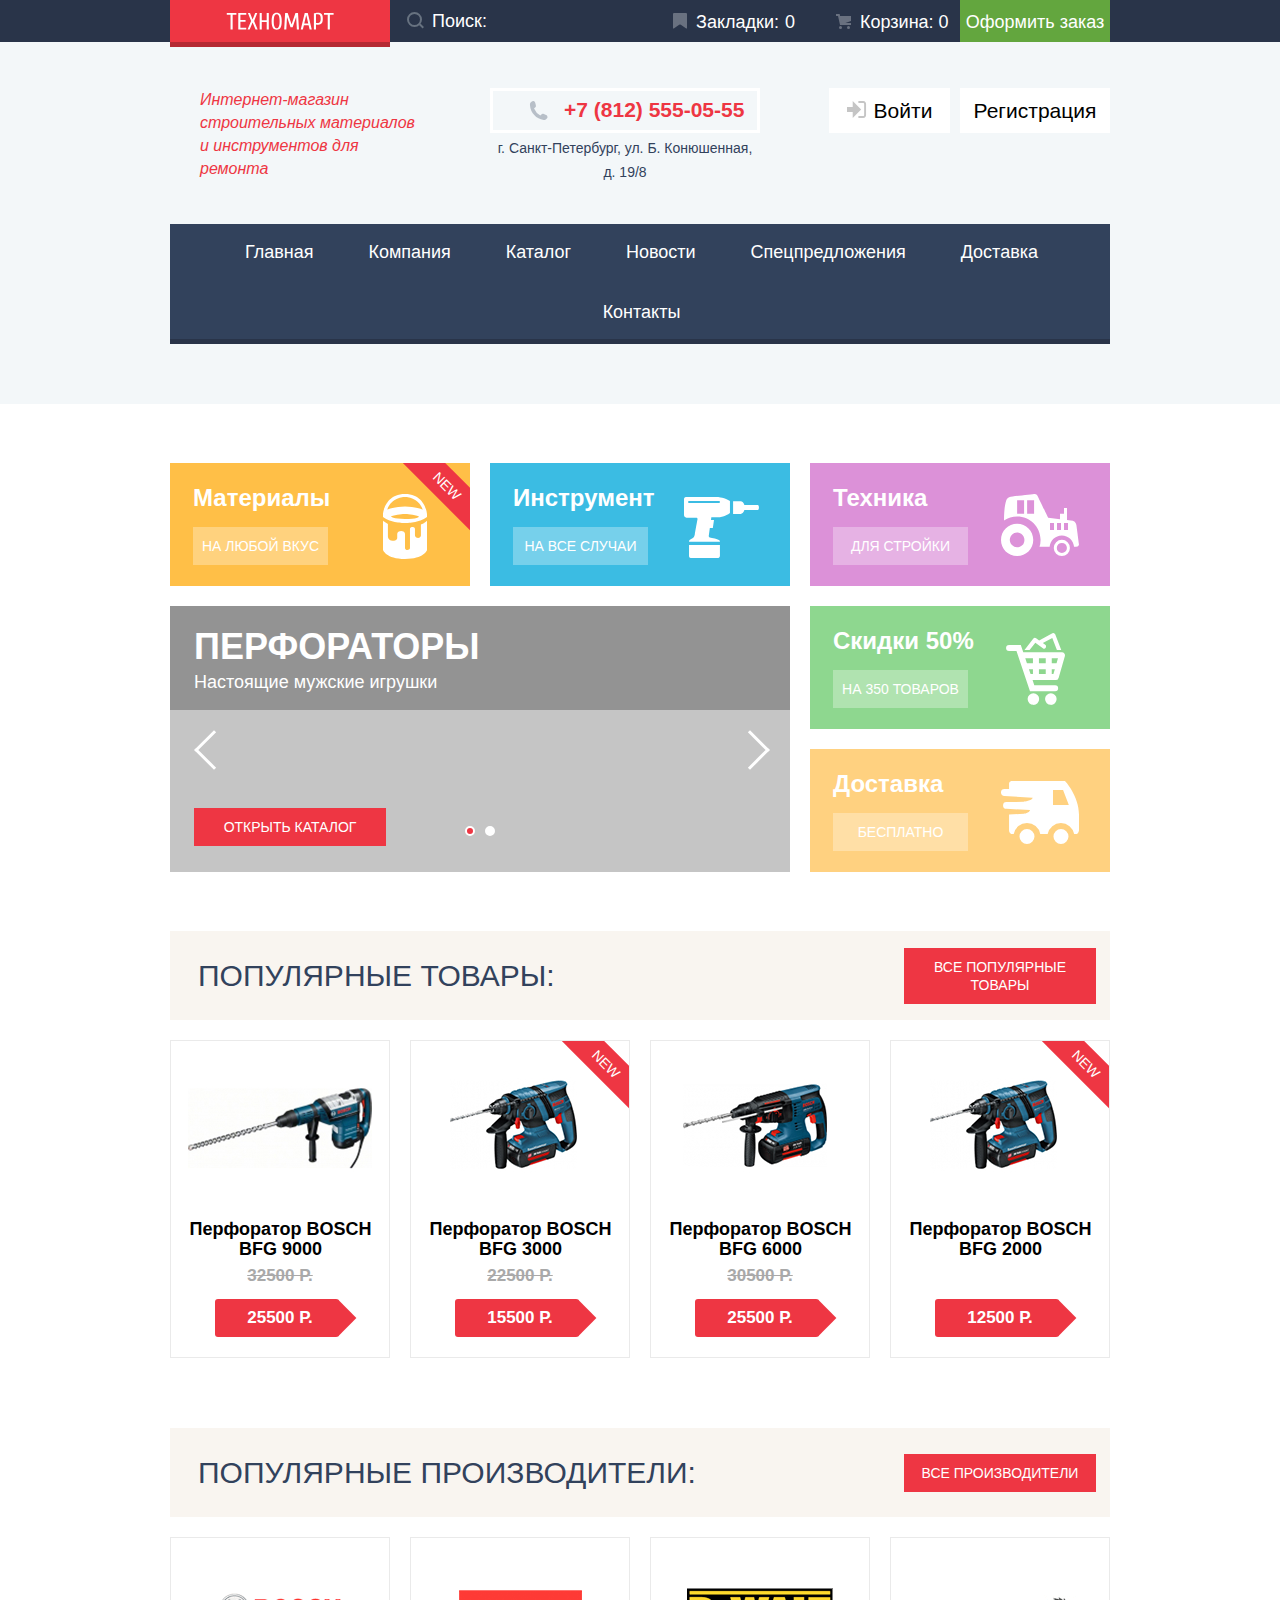
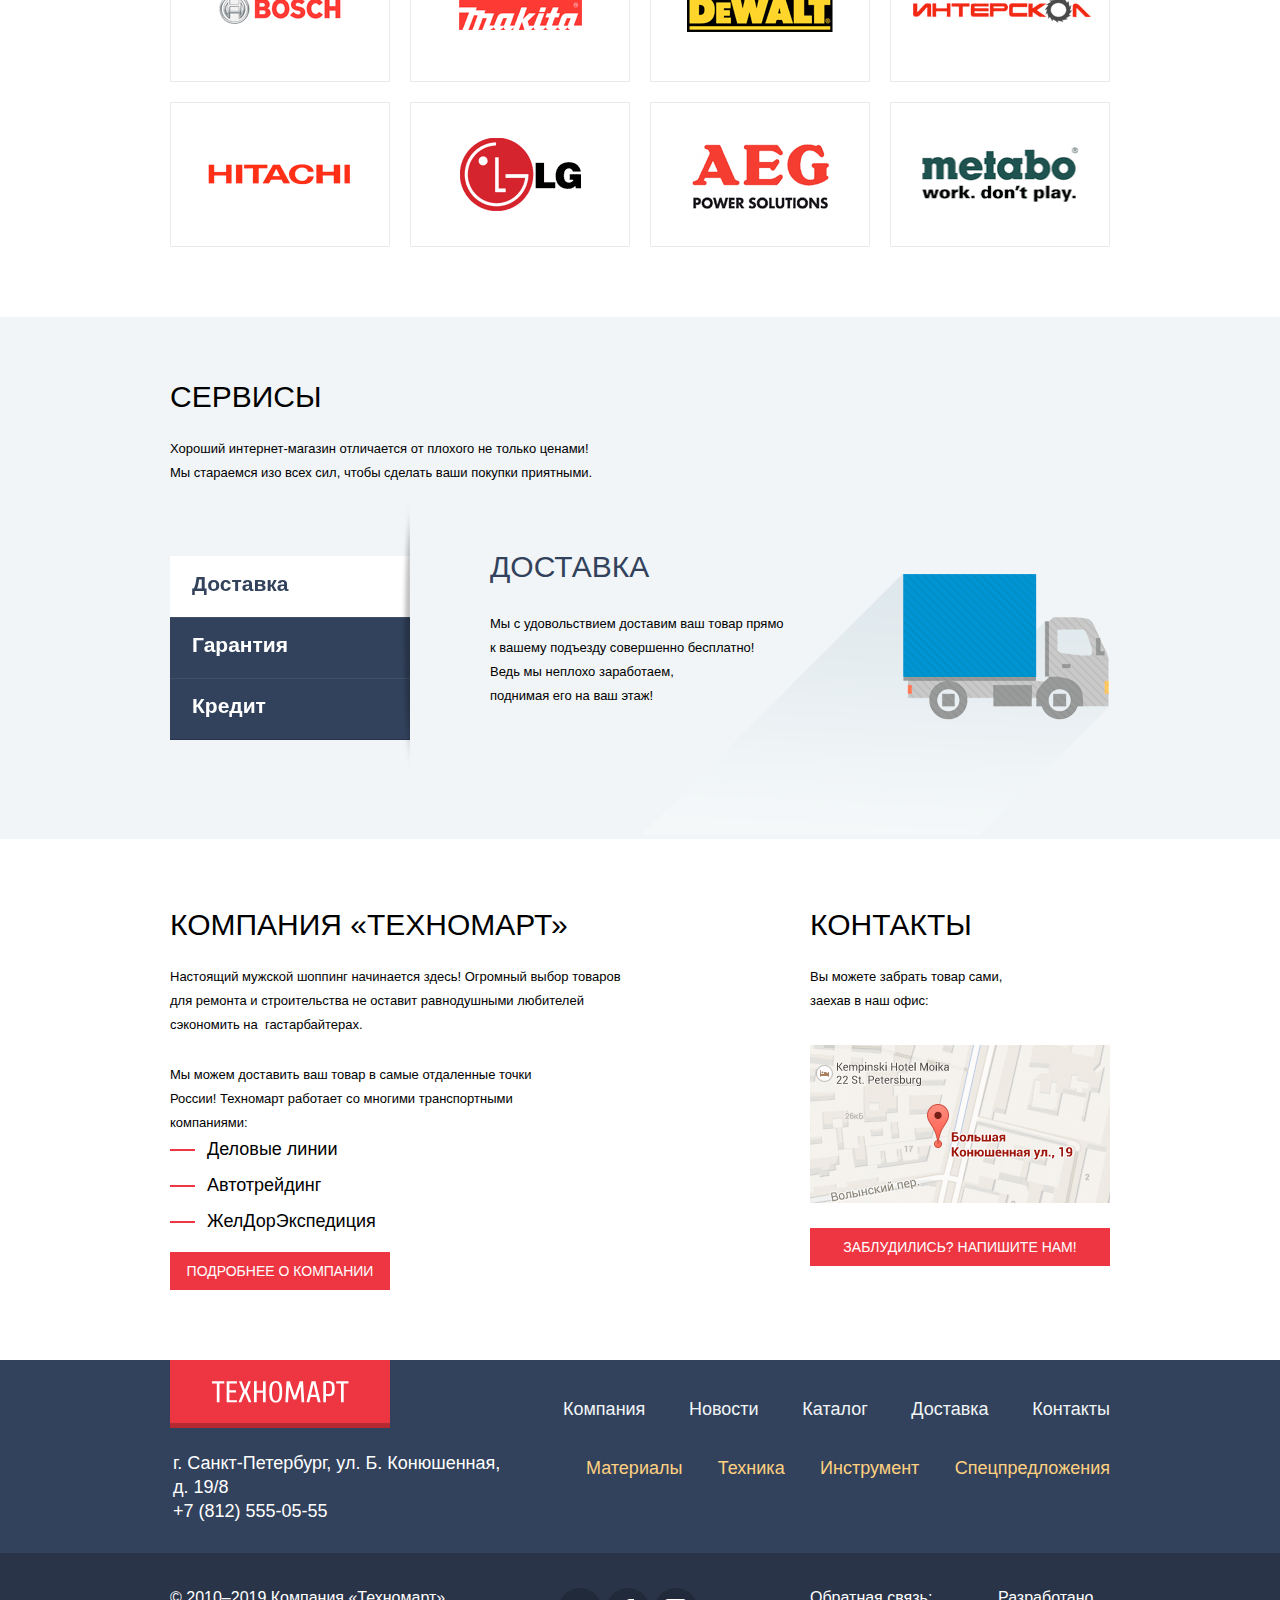
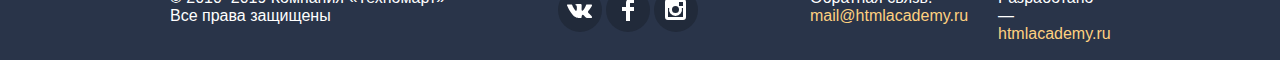
==== commit 757020bf: "Контент подвала" ====
--- a/index.html
+++ b/index.html
@@ -332,7 +332,7 @@
     </div>
     <div class="bottom-footer">
       <div class="container">
-        <p class="p-3 copyright">&#169; 2010–2019 Компания «Техномарт» Все права защищены</p>
+        <p class="p-3 copyright">&#169; 2010–2019 Компания «Техномарт» Все&#160;права защищены</p>
         <ul class="footer-social">
           <li class="social-icon">
             <a class="icon-vk social-link" title="Соцсеть «Вконтакте»" href="https://vk.com/">
--- a/css/style.min.css
+++ b/css/style.min.css
@@ -1 +1 @@
-@-webkit-keyframes bounce{0%{transform:translateY(-2000px)}70%{transform:translateY(30px)}90%{transform:translateY(-10px)}to{transform:translateY(0)}}@keyframes bounce{0%{transform:translateY(-2000px)}70%{transform:translateY(30px)}90%{transform:translateY(-10px)}to{transform:translateY(0)}}@-webkit-keyframes shake{0%,to{transform:translateX(0)}10%,30%,50%,70%,90%{transform:translateX(-10px)}20%,40%,60%,80%{transform:translateX(10px)}}@keyframes shake{0%,to{transform:translateX(0)}10%,30%,50%,70%,90%{transform:translateX(-10px)}20%,40%,60%,80%{transform:translateX(10px)}}@font-face{font-family:"PT Sans";font-style:normal;font-weight:400;src:local("PT Sans Regular"),local("ptsans"),url(../fonts/ptsans.woff2) format("woff2"),url(../fonts/ptsans.woff) format("woff")}@font-face{font-family:"PT Sans";font-style:normal;font-weight:700;src:local("PT Sans Bold"),local("ptsansbold"),url(../fonts/ptsansbold.woff2) format("woff2"),url(../fonts/ptsansbold.woff) format("woff")}@font-face{font-family:"Cuprum";font-style:normal;font-weight:400;src:local("Cuprum Regular"),local("cuprum"),url(../fonts/cuprum.woff2) format("woff2"),url(../fonts/cuprum.woff) format("woff")}@font-face{font-family:"Cuprum";font-style:italic;font-weight:400;src:local("Cuprum Italic"),local("cuprumitalic"),url(../fonts/cuprumitalic.woff2) format("woff2"),url(../fonts/cuprumitalic.woff) format("woff")}@font-face{font-family:"Cuprum";font-style:normal;font-weight:700;src:local("Cuprum Bold"),local("cuprumbold"),url(../fonts/cuprumbold.woff2) format("woff2"),url(../fonts/cuprumbold.woff) format("woff")}@font-face{font-family:"Cuprum";font-style:italic;font-weight:700;src:local("Cuprum Bold Italic"),local("cuprumbolditalic"),url(../fonts/cuprumbolditalic.woff2) format("woff2"),url(../fonts/cuprumbolditalic.woff) format("woff")}:root{--beige: #F9F5F0;--black: #000000;--cadet-blue-crayola: #C1C6CE;--cobalt-blue: #1D2739;--dark-slate-gray: #677280;--dark-yellow-green: #63A63E;--deep-carmine-pink: #EE3643;--deep-yellow-green: #367315;--gainsboro: #E5E5E5;--granny-s-apples: #8ED78F;--herbal: #5FBB2D;--jade: #00CA74;--light-gray: #B5B5B5;--light-plum: #DC91D8;--light-telegray: #CFCFCF;--marengo: #405069;--moderate-blue: #3D546F;--night-blue: #293449;--orient-red: #BA2732;--pale-orange-yellow: #FFD180;--pale-smoky-white: #EAEAEA;--pearl-white: #F7F3EC;--periwinkle-crayola-light: #F1F5F7;--periwinkle-crayola-lighter: #F3F7F9;--periwinkle-crayola-very-light: #F2F6F8;--persian-red: #CA2C37;--sapphire-dark-blue: #161D29;--sapphire-blue: #212A3A;--shiny-orange: #FFBF47;--silver: #C5C5C5;--smoky-white: #F4F4F4;--twitter: #3BBCE3;--rich-yellowish-green: #518534;--very-pale-blue: #D7DCDE;--violet-blue: #32425C;--wet-asphalt: #565656;--white: #FFFFFF;--white-aluminum: #A9A9A9;--white-rgb: 255, 255, 255;--black-rgb: 0, 0, 0;--silver-rgb: 197, 197, 197;--white-aluminum-rgb: 169, 169, 169}body{min-width:940px;margin:0;padding:0;font-weight:400;font-size:14px;line-height:24px;color:var(--black);background-color:var(--white)}a{text-decoration:none}img{max-width:100%;height:auto}.h-1,.h-2,.h-3,.h-4,body{font-family:"Cuprum","Arial Narrow",sans-serif;font-style:normal}.h-1{font-weight:700;font-size:36px;line-height:36px;text-transform:uppercase}.h-2,.h-3,.h-4{line-height:30px}.h-2{font-weight:400;font-size:30px;text-transform:uppercase}.h-3,.h-4{font-weight:700;font-size:24px}.h-4{font-size:21px}.h-5{font-size:13px;line-height:18px;text-transform:uppercase}.h-5,.h-6,.p-1,.p-2,.p-3,.p-4{font-family:"PT Sans","Arial",sans-serif;font-style:normal;font-weight:400}.h-6{font-size:15px;line-height:19px;text-transform:uppercase}.p-1,.p-2,.p-3,.p-4{font-size:13px;line-height:24px}.p-2,.p-3,.p-4{font-family:"Cuprum","Arial Narrow",sans-serif;font-size:18px}.p-3,.p-4{font-size:16px;line-height:18px}.p-4{font-family:"PT Sans","Arial",sans-serif;font-weight:700;font-size:18px;line-height:20px}.bttn-txt,.desc-txt,.p-5,.p-6{font-family:"Cuprum","Arial Narrow",sans-serif;font-weight:400}.p-5{font-style:italic;font-size:16px;line-height:23px}.bttn-txt,.desc-txt,.p-6{font-style:normal}.p-6{font-size:21px;line-height:21px}.bttn-txt,.desc-txt{font-size:14px}.bttn-txt{line-height:18px;text-transform:uppercase}.desc-txt{line-height:24px}.filter-txt,.legend-txt,.price-txt{font-family:"PT Sans","Arial",sans-serif;font-style:normal;font-weight:700;font-size:17px;line-height:18px;text-transform:uppercase}.legend-txt{line-height:30px}.shadow{background:inherit;background-blend-mode:normal;-webkit-filter:drop-shadow(0 4px 20px rgba(var(--black-rgb).15));filter:drop-shadow(0 4px 20px rgba(var(--black-rgb).15))}.page{height:100%}.page-body{min-height:100%}.container{width:940px;margin:0 auto;padding:0}.page-header{display:grid;margin-bottom:59px}.header-bar{height:42px;position:relative;background:var(--night-blue)}.bar-navigation{display:grid}.header-logo{grid-column:1/2;grid-row:1/2;width:220px;height:35px}.header-logo.logo-link{padding-top:12px;padding-bottom:0;text-align:center;background-color:var(--deep-carmine-pink);box-shadow:inset 0 -5px 0 rgba(var(--black-rgb),.24)}.logo-link:active:not(.interactless){background-color:var(--orient-red)}.search-form{grid-column:2/3;grid-row:1/2}.search-block{width:270px;height:42px;display:flex}.search-field{width:100%;height:100%;margin:0;padding:0 0 0 42px;outline:0;border:0;color:var(--white);background:inherit}.search-field::-webkit-input-placeholder{color:inherit;background:inherit}.search-field::-moz-placeholder{color:inherit;background:inherit}.search-field::placeholder{color:inherit;background:inherit}.search-button{position:absolute;top:0;width:37px;height:42px;border:0;background:inherit;cursor:pointer}.search-icon{position:relative;background:inherit;order:-1}.search-icon::before{content:"";position:absolute;top:12px;left:17px;width:15px;height:15px;border:2px solid var(--dark-slate-gray);border-radius:50%;box-sizing:border-box}.search-icon::after{content:"";position:absolute;top:25px;left:29px;width:5px;height:2px;background-color:var(--dark-slate-gray);transform:rotate(45deg)}.search-field:hover+.search-icon::before{border:2px solid var(--white)}.search-field:hover+.search-icon::after{background-color:var(--white)}.search-field:focus{color:var(--black)}.search-field:focus,.search-field:focus+.search-icon{background:var(--white)}.search-field:focus+.search-icon::before{border:2px solid var(--deep-carmine-pink)}.search-field:focus+.search-icon::after{background-color:var(--deep-carmine-pink)}.bookmark-link{grid-column:3/4;grid-row:1/2}.basket-link,.order-link{grid-column:4/5;grid-row:1/2}.order-link{grid-column:5/6}.bookmark-link,.order-link{width:150px;height:42px;text-align:center;color:var(--white)}.basket-link{width:136px;height:42px;margin-left:14px;color:var(--white)}.order-link{background:var(--dark-yellow-green)}.basket-link span,.bookmark-link span,.order-link span{display:inline-block;vertical-align:middle}.bookmark-link span{padding:10px 2px 8px 4px}.basket-link span{padding:10px 1px 8px 4px}.order-link span{padding:10px 0 8px;text-align:center}.basket-link svg,.bookmark-link svg{vertical-align:middle}.basket-link svg{padding-left:12px}.basket-link:active,.bookmark-link:active,.order-link:active{background:var(--sapphire-dark-blue)}.order-link:focus,.order-link:hover{background:var(--herbal)}.order-link:active{color:rgba(var(--white-rgb),.5);background:var(--dark-yellow-green)}.basket-link:focus svg path,.basket-link:hover svg path,.bookmark-link:focus svg path,.bookmark-link:hover svg path{opacity:1}.basket-link:active svg path,.bookmark-link:active svg path{opacity:.3}.basket-link-active,.bookmark-link-active{background-color:var(--deep-carmine-pink)}.header-contacts .header-phone,.header-navigation{background:var(--periwinkle-crayola-lighter)}.main-navigation{padding-top:46px;margin-bottom:60px}.content-navigation{margin-bottom:40px;display:grid;grid-template-columns:1fr 1fr 1fr;gap:20px}.header-content{margin:0;padding:0 45px 0 30px;color:var(--deep-carmine-pink)}.header-contacts{padding-right:30px}.header-contacts .header-phone{width:270px;height:45px;padding-top:4px;padding-left:71px;display:block;border:3px solid var(--white);box-sizing:border-box;background-image:url(../img/icon-phone.svg);background-position:36px 10px;background-repeat:no-repeat}.header-phone{margin-bottom:3px;color:var(--deep-carmine-pink)}.header-address{text-align:center;color:var(--violet-blue)}.user-navigation{display:flex;flex-wrap:wrap;align-items:flex-start;align-content:flex-start;justify-content:flex-end}.login-link{width:121px;margin-right:10px;padding:12px 0;color:var(--black)}.login-link svg{padding-top:1px;vertical-align:top;margin-right:7px}.login-link,.register-link,.user-name{text-align:center;background:var(--white)}.register-link{width:150px;padding:12px 0;color:var(--black)}.user-name{position:relative;width:209px;padding:12px 45px}.user-link:nth-child(1) svg{position:absolute;top:13px;left:15px;background-position:0 0}.user-link:nth-child(2){color:var(--black)}.user-link:nth-child(3) svg{position:absolute;top:14px;right:17px;background-position:0 0}.user-marker,.user-order,.user-profile{margin-top:7px}.user-order,.user-profile{color:var(--violet-blue)}.user-profile{margin-right:45px}.user-marker{padding:0 13px;color:var(--violet-blue);font-size:10px;line-height:18px;cursor:pointer}.login-link:focus,.login-link:hover,.register-link:focus,.register-link:hover,.user-marker:focus,.user-marker:hover,.user-order:focus,.user-order:hover,.user-profile:focus,.user-profile:hover{color:var(--deep-carmine-pink)}.login-link:focus svg path,.login-link:hover svg path,.user-link:focus svg path,.user-link:hover svg path{fill:var(--moderate-blue)}.login-link:active,.register-link:active,.user-link:active,.user-marker:active,.user-order:active,.user-profile:active{color:var(--silver)}.login-link:active svg path,.user-link:active svg path{fill:var(--silver)}.site-navigation{margin:0;padding:0;list-style:none;text-align:center;background:var(--violet-blue);box-shadow:inset 0 -5px 0 var(--night-blue)}.site-navigation li{height:60px;display:inline-block;vertical-align:top}.site-navigation a{padding:16px 24px 20px 27px;display:block;color:var(--white)}.site-navigation a:focus:not(.interactless),.site-navigation a:hover:not(.interactless){background:var(--night-blue)}.site-navigation a:active:not(.interactless){opacity:.5;background:var(--cobalt-blue)}.breadcrumbs{position:absolute;margin-top:-150px;padding:0;list-style:none;display:flex;flex-wrap:wrap;justify-content:flex-start}.breadcrumbs-item{position:relative;margin-right:40px}.breadcrumbs-item-link{width:19px;height:19px;display:block;background-image:url(../img/icon-home.svg);background-position:0 4px;background-repeat:no-repeat}.breadcrumbs-item:last-child{margin-right:0}.breadcrumbs-item::after{content:"";position:absolute;top:7px;right:-20px;width:8px;height:8px;border-top:1px solid var(--cadet-blue-crayola);border-right:1px solid var(--cadet-blue-crayola);box-sizing:border-box;background-color:rgb(var(--white-rgb),0);transform:rotate(45deg)}.breadcrumbs-item-current::after{display:none}.breadcrumbs-item-current a,.filter-title h2,.filter-title h3{color:var(--black)}.breadcrumbs-item a:not(.interactless){color:var(--black)}.breadcrumbs-item a:focus:not(.interactless),.breadcrumbs-item a:hover:not(.interactless){text-decoration:underline}.page-title{padding:29px 14px 30px 28px;color:var(--violet-blue);background:var(--periwinkle-crayola-very-light)}.filters{display:flex;flex-wrap:wrap;flex-direction:row;align-items:flex-start;justify-content:space-between}.filter-products{width:220px}.select-products{width:700px;margin-bottom:59px}.select-products .product-item:nth-child(3n){margin-bottom:18px}.select-products .product-list{margin-bottom:30px}.filter-title{width:auto;height:38px;padding-left:18px;padding-right:14px;border-radius:5px;color:var(--black);background:var(--pearl-white);display:flex;align-items:center;justify-content:space-between}.filter-title:not(.filter-navigation){margin-bottom:13px}.filter-form,.filter-item label{padding:0;margin:0}.filter-navigation{margin-bottom:28px}.filter-navigation ul{width:auto;padding:0;margin:0;list-style:none}.filter-navigation li{margin-left:14px;display:inline-block;vertical-align:middle}.filter-navigation li:first-child{margin-left:0}.filter-navigation-price,.filter-navigation-type{width:100px}.filter-navigation-function{width:145px}.filter-navigation-fall,.filter-navigation-rise{width:auto}.filter-navigation-fall a,.filter-navigation-rise a{padding-right:0}.filter-link,.filter-link-triangle{opacity:.3;color:var(--black)}.filter-link:not(.filter-link-active){text-decoration:underline;-webkit-text-decoration-style:dotted;text-decoration-style:dotted;text-underline-position:under;-webkit-text-decoration-color:var(--deep-carmine-pink);text-decoration-color:var(--deep-carmine-pink)}.filter-link:focus:not(.filter-link-active),.filter-link:hover:not(.filter-link-active){opacity:1;color:var(--black);-webkit-text-decoration-style:solid;text-decoration-style:solid;-webkit-text-decoration-color:var(--deep-carmine-pink);text-decoration-color:var(--deep-carmine-pink)}.filter-link-triangle:focus:not(.filter-link-active),.filter-link-triangle:hover:not(.filter-link-active){opacity:1;color:var(--black)}.filter-link-active{opacity:1;color:var(--deep-carmine-pink);text-decoration:none;cursor:default}.filter-item{padding:0;margin:0;border:0}.filter-item:nth-child(1) legend{padding-top:0;padding-bottom:10px}.filter-item:nth-child(1){padding-bottom:25px;margin-bottom:15px}.filter-item:nth-child(2) legend{padding-bottom:20px}.filter-item:nth-child(2){padding-bottom:6px;margin-bottom:18px}.filter-item:nth-child(3) legend{padding-bottom:24px}.filter-item:nth-child(3){margin-bottom:18px}.filter-item:not(.filter-item-last){border-bottom:1px solid var(--gainsboro)}.range-controls{position:relative;height:41px;margin-bottom:9px;padding-top:39px;padding-right:20px;padding-left:20px;background-color:var(--pearl-white);border-radius:5px}.range-controls .scale{width:180px;height:2px;background:var(--very-pale-blue)}.range-controls .bar{width:152px;height:2px;background:var(--jade)}.range-controls .toggle{position:absolute;top:30px;left:0;width:4px;height:4px;border:8px solid var(--white);background-color:var(--white-aluminum);border-radius:50%;box-shadow:0 2px 1px 0 var(--light-telegray);cursor:pointer}.range-controls .toggle-min{left:20px}.range-controls .toggle-max{left:160px}.price-controls{display:flex;justify-content:space-between}.price-controls span{padding:10px 0;font-size:10px}.price-controls input{width:75px;padding:10px;text-align:center;color:var(--black);border:0;border-radius:5px;background:var(--pearl-white);font-family:inherit;font-size:inherit}.filter-item ul{padding:0;margin:0;list-style:none}.filter-option{padding-bottom:20px;padding-left:35px}.filter-option label{position:relative;display:block;cursor:pointer;-webkit-user-select:none;-moz-user-select:none;user-select:none}.range-filter{width:220px;margin-top:0}.filter-input-checkbox+label::before{content:"";position:absolute;left:-35px;top:-3px;width:23px;height:23px;border:2px solid var(--silver);border-radius:3px;box-sizing:border-box}.filter-input-checkbox:checked+label::after{content:"";position:absolute;top:-1px;left:-30px;width:20px;height:11px;border-left:4px solid var(--silver);border-bottom:4px solid var(--silver);box-sizing:border-box;box-shadow:0 2px 0 var(--white),inset 0 -2px 0 var(--white);background:rgb(var(--white-rgb),0);transform:rotate(-45deg)}.filter-input-radio+label::before{content:"";position:absolute;left:-35px;top:-3px;width:24px;height:24px;border:4px solid var(--silver);border-radius:50%;box-sizing:border-box}.filter-input-radio:checked+label::after{content:"";position:absolute;top:5px;left:-27px;width:8px;height:8px;background-color:var(--silver);border-radius:50%}.filter-button{width:100%;height:38px;color:var(--black);border:1px solid var(--gainsboro);box-sizing:border-box;background:var(--white);cursor:pointer}.filter-input-checkbox:focus+label::before,.filter-input-checkbox:hover+label::before{border:2px solid var(--light-gray)}.filter-input-checkbox:checked:focus+label::after,.filter-input-checkbox:checked:hover+label::after{border-left:4px solid var(--light-gray);border-bottom:4px solid var(--light-gray)}.filter-input-radio:focus+label::before,.filter-input-radio:hover+label::before{border:4px solid var(--light-gray)}.filter-input-radio:checked:focus+label::after,.filter-input-radio:checked:hover+label::after{background-color:var(--light-gray)}.filter-input-checkbox:disabled+label,.filter-input-radio:disabled+label{color:var(--black);mix-blend-mode:normal;opacity:.4;cursor:default}.features{margin-bottom:59px}.feature-gallery{margin:0;padding:0;list-style:none;display:grid;grid-template-columns:1fr 1fr 1fr;gap:20px;align-content:start}.feature-item{width:300px;height:123px;display:flex;flex-direction:column}.feature-item:nth-child(1){grid-column:1/2;grid-row:1/2;background:var(--shiny-orange);background-image:url(../img/icon-1.svg);background-position:213px 31px;background-repeat:no-repeat}.feature-item:nth-child(2){grid-column:2/3;grid-row:1/2;background:var(--twitter);background-image:url(../img/icon-2.svg);background-position:194px 34px;background-repeat:no-repeat}.feature-item:nth-child(3){grid-column:3/4;grid-row:1/2;background:var(--light-plum);background-image:url(../img/icon-3.svg);background-position:191px 31px;background-repeat:no-repeat}.feature-item:nth-child(4){grid-column:3/4;grid-row:2/3;background:var(--granny-s-apples);background-image:url(../img/icon-4.svg);background-position:196px 26px;background-repeat:no-repeat}.feature-item:nth-child(5){grid-column:3/4;grid-row:3/4;background:var(--pale-orange-yellow);background-image:url(../img/icon-5.svg);background-position:191px 32px;background-repeat:no-repeat}.feature-link,.feature-title{display:flex;color:var(--white)}.feature-title{margin:20px 23px 14px}.feature-link{width:135px;height:38px;margin-left:23px;align-items:center;justify-content:center;background:rgba(var(--white-rgb),.3)}.feature-link:focus,.feature-link:hover{background:rgba(var(--silver-rgb),.3);background-blend-mode:normal}.feature-link:active{background:rgba(var(--white-aluminum-rgb),.3)}.gallery-sliders{width:620px;height:266px;margin:0;padding:0;grid-column:1/3;grid-row:2/4;background:var(--silver)}.gallery-drill{background-image:url(../img/snippet-drill.jpg)}.gallery-perforator{background-image:url(../img/snippet-perforator.jpg)}.gallery-slider{display:none;width:620px;height:104px;margin:0 0 20px;padding:0;background:rgb(var(--black-rgb),.25)}.gallery-slider-active{display:block}.gallery-text,.gallery-title{margin:0;padding:23px 20px 5px 24px;color:var(--white)}.gallery-text{padding:0 20px 0 24px}.gallery-slider-button{margin:0 20px 38px 24px;display:flex;justify-content:space-between}.gallery-button{width:22px;height:40px;border:0;background:rgb(var(--white-rgb),0);cursor:pointer}.gallery-button-back,.gallery-button-next{position:relative}.gallery-button-next{transform:rotate(-180deg)}.gallery-button-back::after,.gallery-button-next::after{content:"";position:absolute;bottom:6px;left:6px;width:28px;height:28px;border-bottom:3px solid var(--white);border-left:3px solid var(--white);box-sizing:border-box;background-color:rgb(var(--white-rgb),0);background-position:0 0;transform:rotate(45deg)}.gallery-slider-bottom{height:38px;display:grid;grid-template-columns:216px 1fr;align-items:flex-end}.catalog-link{margin-left:24px}.gallery-radio-group{width:188px;height:30px;display:flex;flex-wrap:nowrap;flex-direction:row;align-items:center;justify-content:center}.gallery-radio-button{width:10px;height:10px;display:block;margin:5px;border:2px solid var(--white);border-radius:50%;box-sizing:border-box;background:var(--white)}.gallery-radio-active{background:var(--deep-carmine-pink)}.gallery-radio-button:not(.gallery-radio-active){cursor:pointer}.gallery-radio-button:focus:not(.gallery-radio-active),.gallery-radio-button:hover:not(.gallery-radio-active){background:rgb(var(--white-rgb),0)}.gallery-button:hover{outline:0}.like-a-button-link{width:192px;padding:10px 0;display:block;text-align:center;color:var(--white);background:var(--deep-carmine-pink)}.like-a-button-link:focus,.like-a-button-link:hover{background:var(--persian-red)}.like-a-button-link:active{background:var(--orient-red)}.populars{height:89px;margin-bottom:20px;padding-left:28px;padding-right:14px;display:flex;flex-direction:row;align-items:center;justify-content:space-between;background:var(--beige)}.popular-title{color:var(--violet-blue);background:inherit}.popular-products{margin-bottom:52px}.product-list{margin:0;padding:0;list-style:none;display:flex;flex-wrap:wrap;align-content:flex-start;justify-content:space-between}.popular-products .product-item:nth-child(4n){margin-bottom:18px}.product-item{position:relative;width:220px;height:318px;margin:0;padding:0;background:rbga(var(--white),0);border:1px solid var(--pale-smoky-white);box-sizing:border-box}.product-link{width:100%;height:100%;margin:0;padding:0}.product-title{margin:178px 16px 8px 17px;padding:0;text-align:center;color:var(--black)}.product-picture{position:absolute;background-position:0 0;z-index:-1}.snippet-32961{top:5px;left:17px}.snippet-18927{top:28px;left:39px}.snippet-945{top:21px;left:32px}.old-price{margin:0 50px 14px 44px;padding:0 0 0 6px;text-align:center;-webkit-text-decoration-line:line-through;text-decoration-line:line-through;color:var(--white-aluminum)}.new-price{position:relative;margin:0 50px 0 44px;padding:10px 0 10px 6px;text-align:center;border-radius:3px;color:var(--white);background:var(--deep-carmine-pink)}.basket-button::before,.new-price::after{content:"";position:absolute;background-position:0 0}.new-price::after{width:26px;height:26px;top:6px;right:-12px;background-color:var(--deep-carmine-pink);transform:rotate(45deg)}.basket-button,.bookmark-button{position:absolute;left:41px;text-align:center;border-radius:2px;visibility:hidden}.basket-button{min-width:120px;padding:10px 0 10px 15px;top:38px;color:var(--white);background:var(--dark-yellow-green);box-shadow:inset 0 -3px 0 var(--deep-yellow-green)}.bookmark-button{min-width:135px;padding:7px;top:86px;color:var(--violet-blue);border:3px solid var(--dark-yellow-green);box-sizing:border-box}.basket-button::before{width:15px;height:15px;left:30px;opacity:.3;background-image:url(../img/icon-cart.svg);background-repeat:no-repeat;background-size:cover}.product-item:focus,.product-item:hover{background-blend-mode:normal;box-shadow:0 4px 20px rgba(var(--black-rgb),.15)}.product-item:focus .product-picture,.product-item:hover .product-picture{visibility:hidden}.product-item:focus .basket-button,.product-item:focus .bookmark-button,.product-item:hover .basket-button,.product-item:hover .bookmark-button{visibility:visible}.basket-button:focus,.basket-button:hover{background:var(--herbal)}.bookmark-button:focus,.bookmark-button:hover{border:3px solid var(--violet-blue)}.basket-button:active{background:var(--rich-yellowish-green)}.bookmark-button:active{opacity:.5}.new-action{position:relative;overflow:hidden}.new-action::before{content:"new";position:absolute;width:100px;padding:6px 0;top:8px;right:-27px;text-align:center;text-transform:uppercase;font-family:"Cuprum","Arial Narrow",sans-serif;font-style:normal;font-weight:400;font-size:14px;line-height:18px;color:var(--white);background-color:var(--deep-carmine-pink);background-position:0 0;transform:rotate(45deg)}.pagination-list{display:flex;flex-wrap:wrap;padding:0;margin:0;list-style:none}.pagination-item{margin-right:11px}.pagination-item:last-child{margin-right:0}.pagination-item a{display:block;padding:9px 14px;background:var(--white);border:1px solid var(--gainsboro);box-sizing:border-box;border-radius:2px}.pagination-item:last-child a{padding:9px 31px}.pagination-list a:not(.interactless){color:var(--black)}.pagination-item a:focus:not(.interactless),.pagination-item a:hover:not(.interactless){border:1px solid var(--silver)}.pagination-item a:active:not(.interactless){border:1px solid var(--deep-carmine-pink)}.pagination-item-current a,.pagination-item-current a:active,.pagination-item-current a:focus,.pagination-item-current a:hover{color:var(--white);border:1px solid var(--deep-carmine-pink);background-color:var(--deep-carmine-pink)}.popular-brands{margin-bottom:70px}.brand-list{margin:0;padding:0;list-style:none;display:grid;grid-template-columns:1fr 1fr 1fr 1fr;gap:20px}.brand-list li{width:220px;height:145px;background:var(--white);border:1px solid var(--pale-smoky-white);box-sizing:border-box}.brand-list a{width:100%;height:100%;display:flex;flex-wrap:wrap;align-items:center;justify-content:center}.brand-list li:focus,.brand-list li:hover{background-blend-mode:normal;-webkit-filter:drop-shadow(0 4px 20px rgba(var(--black-rgb),.15));filter:drop-shadow(0 4px 20px rgba(var(--black-rgb),.15))}.brand-list li:active{opacity:.5}.main-services{background:var(--periwinkle-crayola-light)}.main-services .container{display:grid;grid-template-columns:1fr 2fr;gap:10px}.services{margin-top:40px;grid-column:1/3;grid-row:1/2}.services p{margin:0;padding:0}.service-aside{position:relative;width:240px;min-height:279px;padding-top:61px;padding-bottom:4px;grid-column:1/2;grid-row:2/3}.service-aside::before{content:"";position:absolute;width:10px;min-height:279px;top:0;right:0;background-blend-mode:normal;background-image:url(../img/aside-border.png);background-position:0 0;background-repeat:no-repeat;z-index:1}.service-list{margin:0;padding:0;list-style:none}.service-item{width:240px;height:61px;color:var(--white);background:var(--violet-blue);background-blend-mode:normal;box-shadow:inset 0 1px 0 var(--marengo);-webkit-filter:drop-shadow(0 1px 0 var(--night-blue));filter:drop-shadow(0 1px 0 var(--night-blue))}.service-item-active{color:var(--violet-blue);background:var(--white);background-blend-mode:normal;box-shadow:0 1px 0 var(--white);-webkit-filter:drop-shadow(0 1px 0 var(--white));filter:drop-shadow(0 1px 0 var(--white))}.service-item label{margin:auto 0;padding:13px 22px;display:block;cursor:pointer}.service-item:focus:not(.service-item-active),.service-item:hover:not(.service-item-active){background:var(--night-blue)}.service-sliders{padding-top:17px;grid-column:2/3;grid-row:2/3}.service-slider{width:619px;height:auto;margin:0;padding:0;display:none}.modal-basket-top h3,.modal-bookmark-top h3,.service-delivery,.service-discount,.service-guarantee{position:relative}.service-delivery::after,.service-discount::after,.service-guarantee::after{content:"";position:absolute;width:468px;height:261px;bottom:4px;right:1px;background-image:url(../img/snippet-delivery.png);background-repeat:no-repeat;background-position:0 0}.service-discount::after,.service-guarantee::after{width:389px;height:283px;right:-10px;background-image:url(../img/snippet-guarantee.png)}.service-discount::after{width:465px;height:285px;bottom:2px;background-image:url(../img/snippet-discount.png)}.service-slider-active{display:block}.service-title{margin-right:260px;margin-bottom:30px;color:var(--violet-blue)}.service-slider p{margin:0 260px 0 0}.service-slider a{margin-top:24px;margin-bottom:114px}.main-bottom{padding-bottom:70px}.main-bottom .container{display:grid;grid-template-columns:2fr 1fr;-moz-column-gap:40px;column-gap:40px}.company{padding-top:46px}.company-content{margin-right:140px;margin-bottom:26px}.company-service{margin-right:200px}.company-service p{margin-bottom:2px}.partner-list{margin-bottom:7px;display:flex;flex-wrap:wrap;flex-direction:column}.partner-link{margin-left:37px;margin-bottom:12px;position:relative;color:var(--black)}.partner-link::after{content:"";position:absolute;top:12px;left:-37px;width:25px;height:2px;background-color:var(--deep-carmine-pink)}.company .like-a-button-link{width:220px}.contacts{padding-top:46px}.contacts-content{margin-right:100px;margin-bottom:32px}.contacts-map{width:300px;height:158px;padding:0;margin-bottom:25px}.contacts .like-a-button-link{width:100%}.main-articles{display:grid;background:var(--periwinkle-crayola-light)}.articles{margin-top:64px;padding-bottom:56px}.main-footer{display:grid;grid-template-rows:193px 107px}.top-footer{background:var(--violet-blue)}.top-footer .container{display:grid;grid-template-columns:389px 1fr;-moz-column-gap:4px;column-gap:4px}.footer-company{display:flex;flex-wrap:wrap;color:var(--white)}.footer-logo{width:220px;height:48px;margin-bottom:5px}.footer-logo.logo-link{padding-top:20px;padding-bottom:0;text-align:center;background-color:var(--deep-carmine-pink);box-shadow:inset 0 -5px 0 rgba(var(--black-rgb),.24)}.footer-contacts,.footer-phone{margin-left:3px;margin-bottom:0;color:inherit}.footer-navigation{margin-top:37px}.top-navigation{margin:0;padding:0;list-style:none;display:flex;flex-wrap:wrap;flex-direction:row;justify-content:space-between}.top-navigation a{color:var(--periwinkle-crayola-light)}.top-navigation a:focus:not(.interactless),.top-navigation a:hover:not(.interactless){-webkit-text-decoration-line:underline;text-decoration-line:underline}.top-navigation a:active:not(.interactless){-webkit-text-decoration-line:none;text-decoration-line:none;opacity:.5}.bottom-navigation{margin:34px 0 0 23px;padding:0;list-style:none;display:flex;flex-wrap:wrap;flex-direction:row;justify-content:space-between}.bottom-navigation a,.developer a{color:var(--pale-orange-yellow)}.bottom-navigation a:focus:not(.interactless),.bottom-navigation a:hover:not(.interactless){-webkit-text-decoration-line:underline;text-decoration-line:underline}.bottom-navigation a:active:not(.interactless){opacity:.5;-webkit-text-decoration-line:none;text-decoration-line:none}.bottom-footer{background:var(--night-blue)}.bottom-footer .container{padding-top:20px;display:grid;grid-template-columns:389px 251px 188px 1fr 1px}.copyright{margin-right:150px;color:var(--white)}.footer-social{width:140px;margin:0;padding:0;list-style:none;text-align:center}.social-icon{width:44px;height:44px;margin-top:15px;display:inline-block;vertical-align:top;text-align:center;border-radius:50%;box-sizing:border-box;background-color:var(--sapphire-blue);background-position:center center;background-repeat:no-repeat}.icon-vk{padding-top:13px}.icon-fb,.icon-ig{padding-top:11px}.social-link{width:100%;height:100%;display:block;color:var(--white)}.social-icon:active,.social-icon:focus,.social-icon:hover{background-color:var(--deep-carmine-pink)}.developer{color:var(--white)}.developer a:focus,.developer a:hover{-webkit-text-decoration-line:underline;text-decoration-line:underline}.developer a:active{color:var(--deep-carmine-pink);-webkit-text-decoration-line:none;text-decoration-line:none}.hidden-content{visibility:hidden}.visually-hidden{position:absolute;width:1px;height:1px;margin:-1px;border:0;padding:0;white-space:nowrap;-webkit-clip-path:inset(100%);clip-path:inset(100%);clip:rect(0 0 0 0);overflow:hidden}.cut-down{display:none}.interactless{pointer-events:none}.modal{position:fixed;top:0;right:0;bottom:0;left:0;display:none;margin:auto;border-top:7px solid var(--deep-carmine-pink);box-shadow:0 0 14.7px rgba(47,42,43,.5)}.modal-close,.modal-map{background-repeat:no-repeat}.modal-close{position:absolute;width:21px;height:21px;top:10px;right:10px;border:0;background:rgba(var(--white-rgb),0);background-position:top right;background-size:cover;cursor:pointer}.modal-close::after,.modal-close::before{content:"";position:absolute;top:8px;left:-4px;width:28px;height:5px;background-color:var(--deep-carmine-pink);transform:rotate(45deg)}.modal-close::after{transform:rotate(-45deg)}.modal-map{width:943px;height:442px;color:var(--wet-asphalt);background:var(--wet-asphalt);background-image:url(../img/popup-map.jpg);background-position:center center}.modal-map iframe{border:0}.modal-map-show{display:block;-webkit-animation:bounce .6s;animation:bounce .6s}.modal-feedback{width:620px;height:423px}.modal-feedback-show{display:block;-webkit-animation:bounce .6s;animation:bounce .6s}.modal-feedback-error{-webkit-animation:shake .6s;animation:shake .6s}.modal-feedback-form{display:grid;grid-template-rows:311px 112px;background:var(--white)}.modal-feedback-top{margin:40px 80px;width:460px;display:flex;flex-wrap:wrap;align-items:flex-start;align-content:start;justify-content:space-between;background:var(--white)}.modal-feedback-wrapper{display:block;margin-bottom:11px;color:var(--black)}.modal-feedback-field,.modal-feedback-textarea{padding:7px 12px;color:var(--greydark);background:var(--white);border:2px solid var(--silver);box-sizing:border-box;border-radius:2px}.modal-feedback-field{width:220px;height:38px;margin-bottom:13px}.modal-feedback-textarea{width:460px;height:114px}.modal-feedback-bottom{display:flex;flex-wrap:wrap;align-items:center;justify-content:center;background:var(--pale-smoky-white)}.modal-feedback-button{width:460px;height:38px;text-align:center;text-transform:uppercase;border:0;color:var(--white);background:var(--deep-carmine-pink);cursor:pointer}.modal-basket,.modal-bookmark{width:620px;height:275px}.modal-basket-show,.modal-bookmark-show{display:block;-webkit-animation:bounce .6s;animation:bounce .6s}.modal-basket-form,.modal-bookmark-form{display:grid;grid-template-rows:163px 112px;background:var(--white)}.modal-basket-bottom,.modal-basket-top,.modal-bookmark-bottom,.modal-bookmark-top{display:flex;flex-wrap:wrap;align-items:center;justify-content:center}.modal-basket-top h3::before,.modal-bookmark-top h3::before{content:"";position:absolute;top:-19px;left:-95px;width:66px;height:66px;border-radius:50%;box-sizing:border-box;background-position:0 0;background:var(--dark-yellow-green)}.modal-basket-top h3::after,.modal-bookmark-top h3::after{content:"";position:absolute;top:2px;left:-78px;width:35px;height:20px;border-left:7px solid var(--white);border-bottom:7px solid var(--white);box-sizing:border-box;background-position:0 0;background:rgb(var(--white-rgb),0);transform:rotate(-45deg)}.modal-basket-bottom,.modal-bookmark-bottom{background:var(--pale-smoky-white)}.modal-basket-button,.modal-bookmark-button{width:192px;min-height:38px;text-align:center;text-transform:uppercase;border:0;color:var(--white);background:var(--deep-carmine-pink);cursor:pointer}.modal-basket-button:first-child,.modal-bookmark-button:first-child{margin-right:5px;color:var(--white);background:var(--deep-carmine-pink)}.modal-basket-button:last-child,.modal-bookmark-button:last-child{margin-left:5px;color:var(--black);background:var(--white)}
+@-webkit-keyframes bounce{0%{transform:translateY(-2000px)}70%{transform:translateY(30px)}90%{transform:translateY(-10px)}to{transform:translateY(0)}}@keyframes bounce{0%{transform:translateY(-2000px)}70%{transform:translateY(30px)}90%{transform:translateY(-10px)}to{transform:translateY(0)}}@-webkit-keyframes shake{0%,to{transform:translateX(0)}10%,30%,50%,70%,90%{transform:translateX(-10px)}20%,40%,60%,80%{transform:translateX(10px)}}@keyframes shake{0%,to{transform:translateX(0)}10%,30%,50%,70%,90%{transform:translateX(-10px)}20%,40%,60%,80%{transform:translateX(10px)}}@font-face{font-family:"PT Sans";font-style:normal;font-weight:400;src:local("PT Sans Regular"),local("ptsans"),url(../fonts/ptsans.woff2) format("woff2"),url(../fonts/ptsans.woff) format("woff")}@font-face{font-family:"PT Sans";font-style:normal;font-weight:700;src:local("PT Sans Bold"),local("ptsansbold"),url(../fonts/ptsansbold.woff2) format("woff2"),url(../fonts/ptsansbold.woff) format("woff")}@font-face{font-family:"Cuprum";font-style:normal;font-weight:400;src:local("Cuprum Regular"),local("cuprum"),url(../fonts/cuprum.woff2) format("woff2"),url(../fonts/cuprum.woff) format("woff")}@font-face{font-family:"Cuprum";font-style:italic;font-weight:400;src:local("Cuprum Italic"),local("cuprumitalic"),url(../fonts/cuprumitalic.woff2) format("woff2"),url(../fonts/cuprumitalic.woff) format("woff")}@font-face{font-family:"Cuprum";font-style:normal;font-weight:700;src:local("Cuprum Bold"),local("cuprumbold"),url(../fonts/cuprumbold.woff2) format("woff2"),url(../fonts/cuprumbold.woff) format("woff")}@font-face{font-family:"Cuprum";font-style:italic;font-weight:700;src:local("Cuprum Bold Italic"),local("cuprumbolditalic"),url(../fonts/cuprumbolditalic.woff2) format("woff2"),url(../fonts/cuprumbolditalic.woff) format("woff")}:root{--beige: #F9F5F0;--black: #000000;--cadet-blue-crayola: #C1C6CE;--cobalt-blue: #1D2739;--dark-slate-gray: #677280;--dark-yellow-green: #63A63E;--deep-carmine-pink: #EE3643;--deep-yellow-green: #367315;--gainsboro: #E5E5E5;--granny-s-apples: #8ED78F;--herbal: #5FBB2D;--jade: #00CA74;--light-gray: #B5B5B5;--light-plum: #DC91D8;--light-telegray: #CFCFCF;--marengo: #405069;--moderate-blue: #3D546F;--night-blue: #293449;--orient-red: #BA2732;--pale-orange-yellow: #FFD180;--pale-smoky-white: #EAEAEA;--pearl-white: #F7F3EC;--periwinkle-crayola-light: #F1F5F7;--periwinkle-crayola-lighter: #F3F7F9;--periwinkle-crayola-very-light: #F2F6F8;--persian-red: #CA2C37;--sapphire-dark-blue: #161D29;--sapphire-blue: #212A3A;--shiny-orange: #FFBF47;--silver: #C5C5C5;--smoky-white: #F4F4F4;--twitter: #3BBCE3;--rich-yellowish-green: #518534;--very-pale-blue: #D7DCDE;--violet-blue: #32425C;--wet-asphalt: #565656;--white: #FFFFFF;--white-aluminum: #A9A9A9;--white-rgb: 255, 255, 255;--black-rgb: 0, 0, 0;--silver-rgb: 197, 197, 197;--white-aluminum-rgb: 169, 169, 169}body{min-width:940px;margin:0;padding:0;font-weight:400;font-size:14px;line-height:24px;color:var(--black);background-color:var(--white)}a{text-decoration:none}img{max-width:100%;height:auto}.h-1,.h-2,.h-3,.h-4,body{font-family:"Cuprum","Arial Narrow",sans-serif;font-style:normal}.h-1{font-weight:700;font-size:36px;line-height:36px;text-transform:uppercase}.h-2,.h-3,.h-4{line-height:30px}.h-2{font-weight:400;font-size:30px;text-transform:uppercase}.h-3,.h-4{font-weight:700;font-size:24px}.h-4{font-size:21px}.h-5{font-size:13px;line-height:18px;text-transform:uppercase}.h-5,.h-6,.p-1,.p-2,.p-3,.p-4{font-family:"PT Sans","Arial",sans-serif;font-style:normal;font-weight:400}.h-6{font-size:15px;line-height:19px;text-transform:uppercase}.p-1,.p-2,.p-3,.p-4{font-size:13px;line-height:24px}.p-2,.p-3,.p-4{font-family:"Cuprum","Arial Narrow",sans-serif;font-size:18px}.p-3,.p-4{font-size:16px;line-height:18px}.p-4{font-family:"PT Sans","Arial",sans-serif;font-weight:700;font-size:18px;line-height:20px}.bttn-txt,.desc-txt,.p-5,.p-6{font-family:"Cuprum","Arial Narrow",sans-serif;font-weight:400}.p-5{font-style:italic;font-size:16px;line-height:23px}.bttn-txt,.desc-txt,.p-6{font-style:normal}.p-6{font-size:21px;line-height:21px}.bttn-txt,.desc-txt{font-size:14px}.bttn-txt{line-height:18px;text-transform:uppercase}.desc-txt{line-height:24px}.filter-txt,.legend-txt,.price-txt{font-family:"PT Sans","Arial",sans-serif;font-style:normal;font-weight:700;font-size:17px;line-height:18px;text-transform:uppercase}.legend-txt{line-height:30px}.shadow{background:inherit;background-blend-mode:normal;-webkit-filter:drop-shadow(0 4px 20px rgba(var(--black-rgb).15));filter:drop-shadow(0 4px 20px rgba(var(--black-rgb).15))}.page{height:100%}.page-body{min-height:100%}.container{width:940px;margin:0 auto;padding:0}.page-header{display:grid;margin-bottom:59px}.header-bar{height:42px;position:relative;background:var(--night-blue)}.bar-navigation{display:grid}.header-logo{grid-column:1/2;grid-row:1/2;width:220px;height:35px}.header-logo.logo-link{padding-top:12px;padding-bottom:0;text-align:center;background-color:var(--deep-carmine-pink);box-shadow:inset 0 -5px 0 rgba(var(--black-rgb),.24)}.logo-link:active:not(.interactless){background-color:var(--orient-red)}.search-form{grid-column:2/3;grid-row:1/2}.search-block{width:270px;height:42px;display:flex}.search-field{width:100%;height:100%;margin:0;padding:0 0 0 42px;outline:0;border:0;color:var(--white);background:inherit}.search-field::-webkit-input-placeholder{color:inherit;background:inherit}.search-field::-moz-placeholder{color:inherit;background:inherit}.search-field::placeholder{color:inherit;background:inherit}.search-button{position:absolute;top:0;width:37px;height:42px;border:0;background:inherit;cursor:pointer}.search-icon{position:relative;background:inherit;order:-1}.search-icon::before{content:"";position:absolute;top:12px;left:17px;width:15px;height:15px;border:2px solid var(--dark-slate-gray);border-radius:50%;box-sizing:border-box}.search-icon::after{content:"";position:absolute;top:25px;left:29px;width:5px;height:2px;background-color:var(--dark-slate-gray);transform:rotate(45deg)}.search-field:hover+.search-icon::before{border:2px solid var(--white)}.search-field:hover+.search-icon::after{background-color:var(--white)}.search-field:focus{color:var(--black)}.search-field:focus,.search-field:focus+.search-icon{background:var(--white)}.search-field:focus+.search-icon::before{border:2px solid var(--deep-carmine-pink)}.search-field:focus+.search-icon::after{background-color:var(--deep-carmine-pink)}.bookmark-link{grid-column:3/4;grid-row:1/2}.basket-link,.order-link{grid-column:4/5;grid-row:1/2}.order-link{grid-column:5/6}.bookmark-link,.order-link{width:150px;height:42px;text-align:center;color:var(--white)}.basket-link{width:136px;height:42px;margin-left:14px;color:var(--white)}.order-link{background:var(--dark-yellow-green)}.basket-link span,.bookmark-link span,.order-link span{display:inline-block;vertical-align:middle}.bookmark-link span{padding:10px 2px 8px 4px}.basket-link span{padding:10px 1px 8px 4px}.order-link span{padding:10px 0 8px;text-align:center}.basket-link svg,.bookmark-link svg{vertical-align:middle}.basket-link svg{padding-left:12px}.basket-link:active,.bookmark-link:active,.order-link:active{background:var(--sapphire-dark-blue)}.order-link:focus,.order-link:hover{background:var(--herbal)}.order-link:active{color:rgba(var(--white-rgb),.5);background:var(--dark-yellow-green)}.basket-link:focus svg path,.basket-link:hover svg path,.bookmark-link:focus svg path,.bookmark-link:hover svg path{opacity:1}.basket-link:active svg path,.bookmark-link:active svg path{opacity:.3}.basket-link-active,.bookmark-link-active{background-color:var(--deep-carmine-pink)}.header-contacts .header-phone,.header-navigation{background:var(--periwinkle-crayola-lighter)}.main-navigation{padding-top:46px;margin-bottom:60px}.content-navigation{margin-bottom:40px;display:grid;grid-template-columns:1fr 1fr 1fr;gap:20px}.header-content{margin:0;padding:0 45px 0 30px;color:var(--deep-carmine-pink)}.header-contacts{padding-right:30px}.header-contacts .header-phone{width:270px;height:45px;padding-top:4px;padding-left:71px;display:block;border:3px solid var(--white);box-sizing:border-box;background-image:url(../img/icon-phone.svg);background-position:36px 10px;background-repeat:no-repeat}.header-phone{margin-bottom:3px;color:var(--deep-carmine-pink)}.header-address{text-align:center;color:var(--violet-blue)}.user-navigation{display:flex;flex-wrap:wrap;align-items:flex-start;align-content:flex-start;justify-content:flex-end}.login-link{width:121px;margin-right:10px;padding:12px 0;color:var(--black)}.login-link svg{padding-top:1px;vertical-align:top;margin-right:7px}.login-link,.register-link,.user-name{text-align:center;background:var(--white)}.register-link{width:150px;padding:12px 0;color:var(--black)}.user-name{position:relative;width:209px;padding:12px 45px}.user-link:nth-child(1) svg{position:absolute;top:13px;left:15px;background-position:0 0}.user-link:nth-child(2){color:var(--black)}.user-link:nth-child(3) svg{position:absolute;top:14px;right:17px;background-position:0 0}.user-marker,.user-order,.user-profile{margin-top:7px}.user-order,.user-profile{color:var(--violet-blue)}.user-profile{margin-right:45px}.user-marker{padding:0 13px;color:var(--violet-blue);font-size:10px;line-height:18px;cursor:pointer}.login-link:focus,.login-link:hover,.register-link:focus,.register-link:hover,.user-marker:focus,.user-marker:hover,.user-order:focus,.user-order:hover,.user-profile:focus,.user-profile:hover{color:var(--deep-carmine-pink)}.login-link:focus svg path,.login-link:hover svg path,.user-link:focus svg path,.user-link:hover svg path{fill:var(--moderate-blue)}.login-link:active,.register-link:active,.user-link:active,.user-marker:active,.user-order:active,.user-profile:active{color:var(--silver)}.login-link:active svg path,.user-link:active svg path{fill:var(--silver)}.site-navigation{margin:0;padding:0;list-style:none;text-align:center;background:var(--violet-blue);box-shadow:inset 0 -5px 0 var(--night-blue)}.site-navigation li{height:60px;display:inline-block;vertical-align:top}.site-navigation a{padding:16px 24px 20px 27px;display:block;color:var(--white)}.site-navigation a:focus:not(.interactless),.site-navigation a:hover:not(.interactless){background:var(--night-blue)}.site-navigation a:active:not(.interactless){opacity:.5;background:var(--cobalt-blue)}.breadcrumbs{position:absolute;margin-top:-150px;padding:0;list-style:none;display:flex;flex-wrap:wrap;justify-content:flex-start}.breadcrumbs-item{position:relative;margin-right:40px}.breadcrumbs-item-link{width:19px;height:19px;display:block;background-image:url(../img/icon-home.svg);background-position:0 4px;background-repeat:no-repeat}.breadcrumbs-item:last-child{margin-right:0}.breadcrumbs-item::after{content:"";position:absolute;top:7px;right:-20px;width:8px;height:8px;border-top:1px solid var(--cadet-blue-crayola);border-right:1px solid var(--cadet-blue-crayola);box-sizing:border-box;background-color:rgb(var(--white-rgb),0);transform:rotate(45deg)}.breadcrumbs-item-current::after{display:none}.breadcrumbs-item-current a,.filter-title h2,.filter-title h3{color:var(--black)}.breadcrumbs-item a:not(.interactless){color:var(--black)}.breadcrumbs-item a:focus:not(.interactless),.breadcrumbs-item a:hover:not(.interactless){text-decoration:underline}.page-title{padding:29px 14px 30px 28px;color:var(--violet-blue);background:var(--periwinkle-crayola-very-light)}.filters{display:flex;flex-wrap:wrap;flex-direction:row;align-items:flex-start;justify-content:space-between}.filter-products{width:220px}.select-products{width:700px;margin-bottom:59px}.select-products .product-item:nth-child(3n){margin-bottom:18px}.select-products .product-list{margin-bottom:30px}.filter-title{width:auto;height:38px;padding-left:18px;padding-right:14px;border-radius:5px;color:var(--black);background:var(--pearl-white);display:flex;align-items:center;justify-content:space-between}.filter-title:not(.filter-navigation){margin-bottom:13px}.filter-form,.filter-item label{padding:0;margin:0}.filter-navigation{margin-bottom:28px}.filter-navigation ul{width:auto;padding:0;margin:0;list-style:none}.filter-navigation li{margin-left:14px;display:inline-block;vertical-align:middle}.filter-navigation li:first-child{margin-left:0}.filter-navigation-price,.filter-navigation-type{width:100px}.filter-navigation-function{width:145px}.filter-navigation-fall,.filter-navigation-rise{width:auto}.filter-navigation-fall a,.filter-navigation-rise a{padding-right:0}.filter-link,.filter-link-triangle{opacity:.3;color:var(--black)}.filter-link:not(.filter-link-active){text-decoration:underline;-webkit-text-decoration-style:dotted;text-decoration-style:dotted;text-underline-position:under;-webkit-text-decoration-color:var(--deep-carmine-pink);text-decoration-color:var(--deep-carmine-pink)}.filter-link:focus:not(.filter-link-active),.filter-link:hover:not(.filter-link-active){opacity:1;color:var(--black);-webkit-text-decoration-style:solid;text-decoration-style:solid;-webkit-text-decoration-color:var(--deep-carmine-pink);text-decoration-color:var(--deep-carmine-pink)}.filter-link-triangle:focus:not(.filter-link-active),.filter-link-triangle:hover:not(.filter-link-active){opacity:1;color:var(--black)}.filter-link-active{opacity:1;color:var(--deep-carmine-pink);text-decoration:none;cursor:default}.filter-item{padding:0;margin:0;border:0}.filter-item:nth-child(1) legend{padding-top:0;padding-bottom:10px}.filter-item:nth-child(1){padding-bottom:25px;margin-bottom:15px}.filter-item:nth-child(2) legend{padding-bottom:20px}.filter-item:nth-child(2){padding-bottom:6px;margin-bottom:18px}.filter-item:nth-child(3) legend{padding-bottom:24px}.filter-item:nth-child(3){margin-bottom:18px}.filter-item:not(.filter-item-last){border-bottom:1px solid var(--gainsboro)}.range-controls{position:relative;height:41px;margin-bottom:9px;padding-top:39px;padding-right:20px;padding-left:20px;background-color:var(--pearl-white);border-radius:5px}.range-controls .scale{width:180px;height:2px;background:var(--very-pale-blue)}.range-controls .bar{width:152px;height:2px;background:var(--jade)}.range-controls .toggle{position:absolute;top:30px;left:0;width:4px;height:4px;border:8px solid var(--white);background-color:var(--white-aluminum);border-radius:50%;box-shadow:0 2px 1px 0 var(--light-telegray);cursor:pointer}.range-controls .toggle-min{left:20px}.range-controls .toggle-max{left:160px}.price-controls{display:flex;justify-content:space-between}.price-controls span{padding:10px 0;font-size:10px}.price-controls input{width:75px;padding:10px;text-align:center;color:var(--black);border:0;border-radius:5px;background:var(--pearl-white);font-family:inherit;font-size:inherit}.filter-item ul{padding:0;margin:0;list-style:none}.filter-option{padding-bottom:20px;padding-left:35px}.filter-option label{position:relative;display:block;cursor:pointer;-webkit-user-select:none;-moz-user-select:none;user-select:none}.range-filter{width:220px;margin-top:0}.filter-input-checkbox+label::before{content:"";position:absolute;left:-35px;top:-3px;width:23px;height:23px;border:2px solid var(--silver);border-radius:3px;box-sizing:border-box}.filter-input-checkbox:checked+label::after{content:"";position:absolute;top:-1px;left:-30px;width:20px;height:11px;border-left:4px solid var(--silver);border-bottom:4px solid var(--silver);box-sizing:border-box;box-shadow:0 2px 0 var(--white),inset 0 -2px 0 var(--white);background:rgb(var(--white-rgb),0);transform:rotate(-45deg)}.filter-input-radio+label::before{content:"";position:absolute;left:-35px;top:-3px;width:24px;height:24px;border:4px solid var(--silver);border-radius:50%;box-sizing:border-box}.filter-input-radio:checked+label::after{content:"";position:absolute;top:5px;left:-27px;width:8px;height:8px;background-color:var(--silver);border-radius:50%}.filter-button{width:100%;height:38px;color:var(--black);border:1px solid var(--gainsboro);box-sizing:border-box;background:var(--white);cursor:pointer}.filter-input-checkbox:focus+label::before,.filter-input-checkbox:hover+label::before{border:2px solid var(--light-gray)}.filter-input-checkbox:checked:focus+label::after,.filter-input-checkbox:checked:hover+label::after{border-left:4px solid var(--light-gray);border-bottom:4px solid var(--light-gray)}.filter-input-radio:focus+label::before,.filter-input-radio:hover+label::before{border:4px solid var(--light-gray)}.filter-input-radio:checked:focus+label::after,.filter-input-radio:checked:hover+label::after{background-color:var(--light-gray)}.filter-input-checkbox:disabled+label,.filter-input-radio:disabled+label{color:var(--black);mix-blend-mode:normal;opacity:.4;cursor:default}.features{margin-bottom:59px}.feature-gallery{margin:0;padding:0;list-style:none;display:grid;grid-template-columns:1fr 1fr 1fr;gap:20px;align-content:start}.feature-item{width:300px;height:123px;display:flex;flex-direction:column}.feature-item:nth-child(1){grid-column:1/2;grid-row:1/2;background:var(--shiny-orange);background-image:url(../img/icon-1.svg);background-position:213px 31px;background-repeat:no-repeat}.feature-item:nth-child(2){grid-column:2/3;grid-row:1/2;background:var(--twitter);background-image:url(../img/icon-2.svg);background-position:194px 34px;background-repeat:no-repeat}.feature-item:nth-child(3){grid-column:3/4;grid-row:1/2;background:var(--light-plum);background-image:url(../img/icon-3.svg);background-position:191px 31px;background-repeat:no-repeat}.feature-item:nth-child(4){grid-column:3/4;grid-row:2/3;background:var(--granny-s-apples);background-image:url(../img/icon-4.svg);background-position:196px 26px;background-repeat:no-repeat}.feature-item:nth-child(5){grid-column:3/4;grid-row:3/4;background:var(--pale-orange-yellow);background-image:url(../img/icon-5.svg);background-position:191px 32px;background-repeat:no-repeat}.feature-link,.feature-title{display:flex;color:var(--white)}.feature-title{margin:20px 23px 14px}.feature-link{width:135px;height:38px;margin-left:23px;align-items:center;justify-content:center;background:rgba(var(--white-rgb),.3)}.feature-link:focus,.feature-link:hover{background:rgba(var(--silver-rgb),.3);background-blend-mode:normal}.feature-link:active{background:rgba(var(--white-aluminum-rgb),.3)}.gallery-sliders{width:620px;height:266px;margin:0;padding:0;grid-column:1/3;grid-row:2/4;background:var(--silver)}.gallery-drill{background-image:url(../img/snippet-drill.jpg)}.gallery-perforator{background-image:url(../img/snippet-perforator.jpg)}.gallery-slider{display:none;width:620px;height:104px;margin:0 0 20px;padding:0;background:rgb(var(--black-rgb),.25)}.gallery-slider-active{display:block}.gallery-text,.gallery-title{margin:0;padding:23px 20px 5px 24px;color:var(--white)}.gallery-text{padding:0 20px 0 24px}.gallery-slider-button{margin:0 20px 38px 24px;display:flex;justify-content:space-between}.gallery-button{width:22px;height:40px;border:0;background:rgb(var(--white-rgb),0);cursor:pointer}.gallery-button-back,.gallery-button-next{position:relative}.gallery-button-next{transform:rotate(-180deg)}.gallery-button-back::after,.gallery-button-next::after{content:"";position:absolute;bottom:6px;left:6px;width:28px;height:28px;border-bottom:3px solid var(--white);border-left:3px solid var(--white);box-sizing:border-box;background-color:rgb(var(--white-rgb),0);background-position:0 0;transform:rotate(45deg)}.gallery-slider-bottom{height:38px;display:grid;grid-template-columns:216px 1fr;align-items:flex-end}.catalog-link{margin-left:24px}.gallery-radio-group{width:188px;height:30px;display:flex;flex-wrap:nowrap;flex-direction:row;align-items:center;justify-content:center}.gallery-radio-button{width:10px;height:10px;display:block;margin:5px;border:2px solid var(--white);border-radius:50%;box-sizing:border-box;background:var(--white)}.gallery-radio-active{background:var(--deep-carmine-pink)}.gallery-radio-button:not(.gallery-radio-active){cursor:pointer}.gallery-radio-button:focus:not(.gallery-radio-active),.gallery-radio-button:hover:not(.gallery-radio-active){background:rgb(var(--white-rgb),0)}.gallery-button:hover{outline:0}.like-a-button-link{width:192px;padding:10px 0;display:block;text-align:center;color:var(--white);background:var(--deep-carmine-pink)}.like-a-button-link:focus,.like-a-button-link:hover{background:var(--persian-red)}.like-a-button-link:active{background:var(--orient-red)}.populars{height:89px;margin-bottom:20px;padding-left:28px;padding-right:14px;display:flex;flex-direction:row;align-items:center;justify-content:space-between;background:var(--beige)}.popular-title{color:var(--violet-blue);background:inherit}.popular-products{margin-bottom:52px}.product-list{margin:0;padding:0;list-style:none;display:flex;flex-wrap:wrap;align-content:flex-start;justify-content:space-between}.popular-products .product-item:nth-child(4n){margin-bottom:18px}.product-item{position:relative;width:220px;height:318px;margin:0;padding:0;background:rbga(var(--white),0);border:1px solid var(--pale-smoky-white);box-sizing:border-box}.product-link{width:100%;height:100%;margin:0;padding:0}.product-title{margin:178px 16px 8px 17px;padding:0;text-align:center;color:var(--black)}.product-picture{position:absolute;background-position:0 0;z-index:-1}.snippet-32961{top:5px;left:17px}.snippet-18927{top:28px;left:39px}.snippet-945{top:21px;left:32px}.old-price{margin:0 50px 14px 44px;padding:0 0 0 6px;text-align:center;-webkit-text-decoration-line:line-through;text-decoration-line:line-through;color:var(--white-aluminum)}.new-price{position:relative;margin:0 50px 0 44px;padding:10px 0 10px 6px;text-align:center;border-radius:3px;color:var(--white);background:var(--deep-carmine-pink)}.basket-button::before,.new-price::after{content:"";position:absolute;background-position:0 0}.new-price::after{width:26px;height:26px;top:6px;right:-12px;background-color:var(--deep-carmine-pink);transform:rotate(45deg)}.basket-button,.bookmark-button{position:absolute;left:41px;text-align:center;border-radius:2px;visibility:hidden}.basket-button{min-width:120px;padding:10px 0 10px 15px;top:38px;color:var(--white);background:var(--dark-yellow-green);box-shadow:inset 0 -3px 0 var(--deep-yellow-green)}.bookmark-button{min-width:135px;padding:7px;top:86px;color:var(--violet-blue);border:3px solid var(--dark-yellow-green);box-sizing:border-box}.basket-button::before{width:15px;height:15px;left:30px;opacity:.3;background-image:url(../img/icon-cart.svg);background-repeat:no-repeat;background-size:cover}.product-item:focus,.product-item:hover{background-blend-mode:normal;box-shadow:0 4px 20px rgba(var(--black-rgb),.15)}.product-item:focus .product-picture,.product-item:hover .product-picture{visibility:hidden}.product-item:focus .basket-button,.product-item:focus .bookmark-button,.product-item:hover .basket-button,.product-item:hover .bookmark-button{visibility:visible}.basket-button:focus,.basket-button:hover{background:var(--herbal)}.bookmark-button:focus,.bookmark-button:hover{border:3px solid var(--violet-blue)}.basket-button:active{background:var(--rich-yellowish-green)}.bookmark-button:active{opacity:.5}.new-action{position:relative;overflow:hidden}.new-action::before{content:"new";position:absolute;width:100px;padding:6px 0;top:8px;right:-27px;text-align:center;text-transform:uppercase;font-family:"Cuprum","Arial Narrow",sans-serif;font-style:normal;font-weight:400;font-size:14px;line-height:18px;color:var(--white);background-color:var(--deep-carmine-pink);background-position:0 0;transform:rotate(45deg)}.pagination-list{display:flex;flex-wrap:wrap;padding:0;margin:0;list-style:none}.pagination-item{margin-right:11px}.pagination-item:last-child{margin-right:0}.pagination-item a{display:block;padding:9px 14px;background:var(--white);border:1px solid var(--gainsboro);box-sizing:border-box;border-radius:2px}.pagination-item:last-child a{padding:9px 31px}.pagination-list a:not(.interactless){color:var(--black)}.pagination-item a:focus:not(.interactless),.pagination-item a:hover:not(.interactless){border:1px solid var(--silver)}.pagination-item a:active:not(.interactless){border:1px solid var(--deep-carmine-pink)}.pagination-item-current a,.pagination-item-current a:active,.pagination-item-current a:focus,.pagination-item-current a:hover{color:var(--white);border:1px solid var(--deep-carmine-pink);background-color:var(--deep-carmine-pink)}.popular-brands{margin-bottom:70px}.brand-list{margin:0;padding:0;list-style:none;display:grid;grid-template-columns:1fr 1fr 1fr 1fr;gap:20px}.brand-list li{width:220px;height:145px;background:var(--white);border:1px solid var(--pale-smoky-white);box-sizing:border-box}.brand-list a{width:100%;height:100%;display:flex;flex-wrap:wrap;align-items:center;justify-content:center}.brand-list li:focus,.brand-list li:hover{background-blend-mode:normal;-webkit-filter:drop-shadow(0 4px 20px rgba(var(--black-rgb),.15));filter:drop-shadow(0 4px 20px rgba(var(--black-rgb),.15))}.brand-list li:active{opacity:.5}.main-services{background:var(--periwinkle-crayola-light)}.main-services .container{display:grid;grid-template-columns:1fr 2fr;gap:10px}.services{margin-top:40px;grid-column:1/3;grid-row:1/2}.services p{margin:0;padding:0}.service-aside{position:relative;width:240px;min-height:279px;padding-top:61px;padding-bottom:4px;grid-column:1/2;grid-row:2/3}.service-aside::before{content:"";position:absolute;width:10px;min-height:279px;top:0;right:0;background-blend-mode:normal;background-image:url(../img/aside-border.png);background-position:0 0;background-repeat:no-repeat;z-index:1}.service-list{margin:0;padding:0;list-style:none}.service-item{width:240px;height:61px;color:var(--white);background:var(--violet-blue);background-blend-mode:normal;box-shadow:inset 0 1px 0 var(--marengo);-webkit-filter:drop-shadow(0 1px 0 var(--night-blue));filter:drop-shadow(0 1px 0 var(--night-blue))}.service-item-active{color:var(--violet-blue);background:var(--white);background-blend-mode:normal;box-shadow:0 1px 0 var(--white);-webkit-filter:drop-shadow(0 1px 0 var(--white));filter:drop-shadow(0 1px 0 var(--white))}.service-item label{margin:auto 0;padding:13px 22px;display:block;cursor:pointer}.service-item:focus:not(.service-item-active),.service-item:hover:not(.service-item-active){background:var(--night-blue)}.service-sliders{padding-top:17px;grid-column:2/3;grid-row:2/3}.service-slider{width:619px;height:auto;margin:0;padding:0;display:none}.modal-basket-top h3,.modal-bookmark-top h3,.service-delivery,.service-discount,.service-guarantee{position:relative}.service-delivery::after,.service-discount::after,.service-guarantee::after{content:"";position:absolute;width:468px;height:261px;bottom:4px;right:1px;background-image:url(../img/snippet-delivery.png);background-repeat:no-repeat;background-position:0 0}.service-discount::after,.service-guarantee::after{width:389px;height:283px;right:-10px;background-image:url(../img/snippet-guarantee.png)}.service-discount::after{width:465px;height:285px;bottom:2px;background-image:url(../img/snippet-discount.png)}.service-slider-active{display:block}.service-title{margin-right:260px;margin-bottom:30px;color:var(--violet-blue)}.service-slider p{margin:0 260px 0 0}.service-slider a{margin-top:24px;margin-bottom:114px}.main-bottom{padding-bottom:70px}.main-bottom .container{display:grid;grid-template-columns:2fr 1fr;-moz-column-gap:40px;column-gap:40px}.company{padding-top:46px}.company-content{margin-right:140px;margin-bottom:26px}.company-service{margin-right:200px}.company-service p{margin-bottom:2px}.partner-list{margin-bottom:7px;display:flex;flex-wrap:wrap;flex-direction:column}.partner-link{margin-left:37px;margin-bottom:12px;position:relative;color:var(--black)}.partner-link::after{content:"";position:absolute;top:12px;left:-37px;width:25px;height:2px;background-color:var(--deep-carmine-pink)}.company .like-a-button-link{width:220px}.contacts{padding-top:46px}.contacts-content{margin-right:100px;margin-bottom:32px}.contacts-map{width:300px;height:158px;padding:0;margin-bottom:25px}.contacts .like-a-button-link{width:100%}.main-articles{display:grid;background:var(--periwinkle-crayola-light)}.articles{margin-top:64px;padding-bottom:56px}.main-footer{display:grid;grid-template-rows:max-content min-content}.top-footer{min-height:193px;background:var(--violet-blue)}.top-footer .container{display:grid;grid-template-columns:389px 1fr;-moz-column-gap:4px;column-gap:4px}.footer-company{display:flex;flex-wrap:wrap;color:var(--white)}.footer-logo{width:220px;height:48px;margin-bottom:5px}.footer-logo.logo-link{padding-top:20px;padding-bottom:0;text-align:center;background-color:var(--deep-carmine-pink);box-shadow:inset 0 -5px 0 rgba(var(--black-rgb),.24)}.footer-contacts,.footer-phone{margin-left:3px;margin-bottom:0;color:inherit}.footer-navigation{margin-top:37px}.top-navigation{margin:0;padding:0;list-style:none;display:flex;flex-wrap:wrap;flex-direction:row;justify-content:space-between}.top-navigation a{color:var(--periwinkle-crayola-light)}.top-navigation a:focus:not(.interactless),.top-navigation a:hover:not(.interactless){-webkit-text-decoration-line:underline;text-decoration-line:underline}.top-navigation a:active:not(.interactless){-webkit-text-decoration-line:none;text-decoration-line:none;opacity:.5}.bottom-navigation{margin:34px 0 0 23px;padding:0;list-style:none;display:flex;flex-wrap:wrap;flex-direction:row;justify-content:space-between}.bottom-navigation a,.developer a{color:var(--pale-orange-yellow)}.bottom-navigation a:focus:not(.interactless),.bottom-navigation a:hover:not(.interactless){-webkit-text-decoration-line:underline;text-decoration-line:underline}.bottom-navigation a:active:not(.interactless){opacity:.5;-webkit-text-decoration-line:none;text-decoration-line:none}.bottom-footer{min-height:107px;background:var(--night-blue)}.bottom-footer .container{padding-top:20px;display:grid;grid-template-columns:276px 364px 188px 1fr 1px}.copyright{color:var(--white)}.footer-social{margin:0;padding:0;list-style:none;text-align:center}.social-icon{width:44px;height:44px;margin-top:15px;display:inline-block;vertical-align:top;text-align:center;border-radius:50%;box-sizing:border-box;background-color:var(--sapphire-blue);background-position:center center;background-repeat:no-repeat}.icon-vk{padding-top:13px}.icon-fb,.icon-ig{padding-top:11px}.social-link{width:100%;height:100%;display:block;color:var(--white)}.social-icon:active,.social-icon:focus,.social-icon:hover{background-color:var(--deep-carmine-pink)}.developer{color:var(--white)}.developer a:focus,.developer a:hover{-webkit-text-decoration-line:underline;text-decoration-line:underline}.developer a:active{color:var(--deep-carmine-pink);-webkit-text-decoration-line:none;text-decoration-line:none}.hidden-content{visibility:hidden}.visually-hidden{position:absolute;width:1px;height:1px;margin:-1px;border:0;padding:0;white-space:nowrap;-webkit-clip-path:inset(100%);clip-path:inset(100%);clip:rect(0 0 0 0);overflow:hidden}.cut-down{display:none}.interactless{pointer-events:none}.modal{position:fixed;top:0;right:0;bottom:0;left:0;display:none;margin:auto;border-top:7px solid var(--deep-carmine-pink);box-shadow:0 0 14.7px rgba(47,42,43,.5)}.modal-close,.modal-map{background-repeat:no-repeat}.modal-close{position:absolute;width:21px;height:21px;top:10px;right:10px;border:0;background:rgba(var(--white-rgb),0);background-position:top right;background-size:cover;cursor:pointer}.modal-close::after,.modal-close::before{content:"";position:absolute;top:8px;left:-4px;width:28px;height:5px;background-color:var(--deep-carmine-pink);transform:rotate(45deg)}.modal-close::after{transform:rotate(-45deg)}.modal-map{width:943px;height:442px;color:var(--wet-asphalt);background:var(--wet-asphalt);background-image:url(../img/popup-map.jpg);background-position:center center}.modal-map iframe{border:0}.modal-map-show{display:block;right:50%;margin-right:-463px;-webkit-animation:bounce .6s;animation:bounce .6s}.modal-feedback{width:620px;height:423px}.modal-feedback-show{display:block;right:50%;margin-right:-302px;-webkit-animation:bounce .6s;animation:bounce .6s}.modal-feedback-error{-webkit-animation:shake .6s;animation:shake .6s}.modal-feedback-form{display:grid;grid-template-rows:311px 112px;background:var(--white)}.modal-feedback-top{margin:40px 80px;width:460px;display:flex;flex-wrap:wrap;align-items:flex-start;align-content:start;justify-content:space-between;background:var(--white)}.modal-feedback-wrapper{display:block;margin-bottom:11px;color:var(--black)}.modal-feedback-field,.modal-feedback-textarea{padding:7px 12px;color:var(--greydark);background:var(--white);border:2px solid var(--silver);box-sizing:border-box;border-radius:2px}.modal-feedback-field{width:220px;height:38px;margin-bottom:13px}.modal-feedback-textarea{width:460px;height:114px}.modal-feedback-bottom{display:flex;flex-wrap:wrap;align-items:center;justify-content:center;background:var(--pale-smoky-white)}.modal-feedback-button{width:460px;height:38px;text-align:center;text-transform:uppercase;border:0;color:var(--white);background:var(--deep-carmine-pink);cursor:pointer}.modal-basket,.modal-bookmark{width:620px;height:275px}.modal-basket-show,.modal-bookmark-show{display:block;left:50%;margin-left:-294px;-webkit-animation:bounce .6s;animation:bounce .6s}.modal-basket-form,.modal-bookmark-form{display:grid;grid-template-rows:163px 112px;background:var(--white)}.modal-basket-bottom,.modal-basket-top,.modal-bookmark-bottom,.modal-bookmark-top{display:flex;flex-wrap:wrap;align-items:center;justify-content:center}.modal-basket-top h3::before,.modal-bookmark-top h3::before{content:"";position:absolute;top:-19px;left:-95px;width:66px;height:66px;border-radius:50%;box-sizing:border-box;background-position:0 0;background:var(--dark-yellow-green)}.modal-basket-top h3::after,.modal-bookmark-top h3::after{content:"";position:absolute;top:2px;left:-78px;width:35px;height:20px;border-left:7px solid var(--white);border-bottom:7px solid var(--white);box-sizing:border-box;background-position:0 0;background:rgb(var(--white-rgb),0);transform:rotate(-45deg)}.modal-basket-bottom,.modal-bookmark-bottom{background:var(--pale-smoky-white)}.modal-basket-button,.modal-bookmark-button{width:192px;min-height:38px;text-align:center;text-transform:uppercase;border:0;color:var(--white);background:var(--deep-carmine-pink);cursor:pointer}.modal-basket-button:first-child,.modal-bookmark-button:first-child{margin-right:5px;color:var(--white);background:var(--deep-carmine-pink)}.modal-basket-button:last-child,.modal-bookmark-button:last-child{margin-left:5px;color:var(--black);background:var(--white)}
